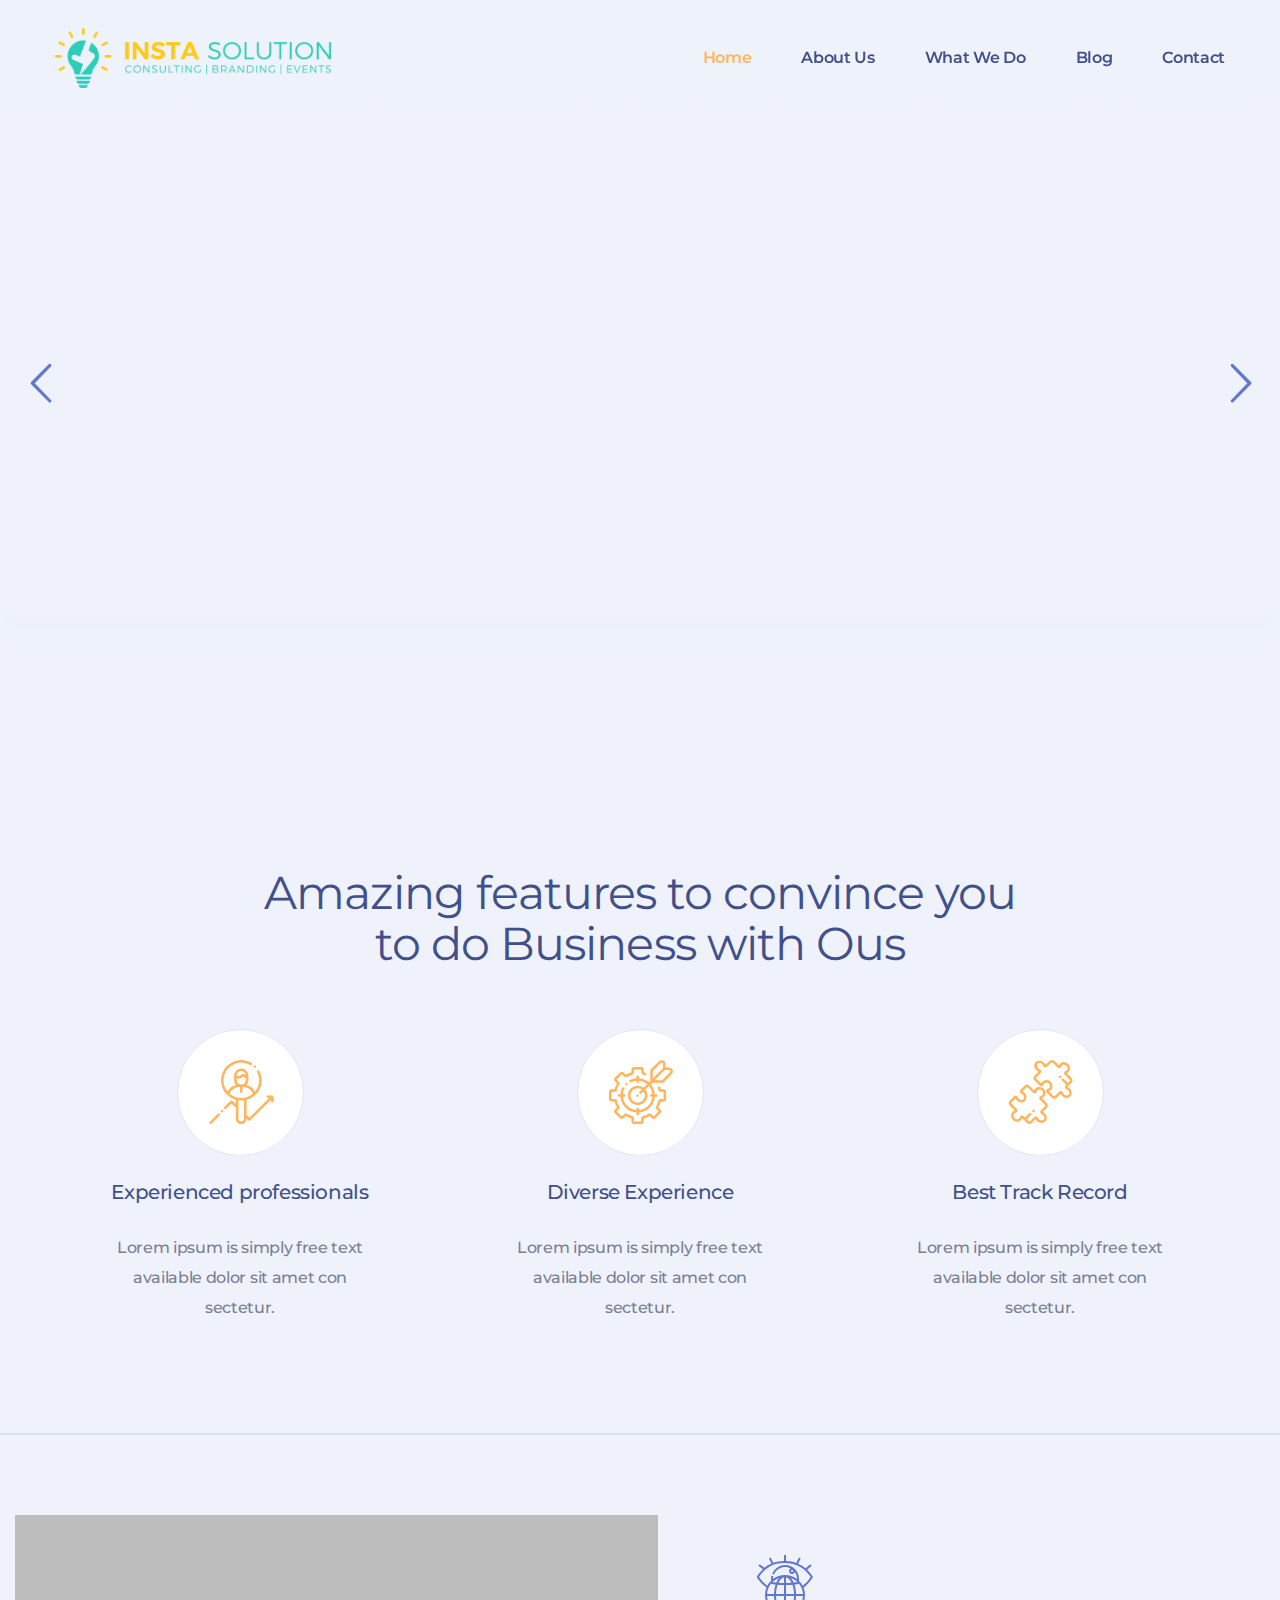
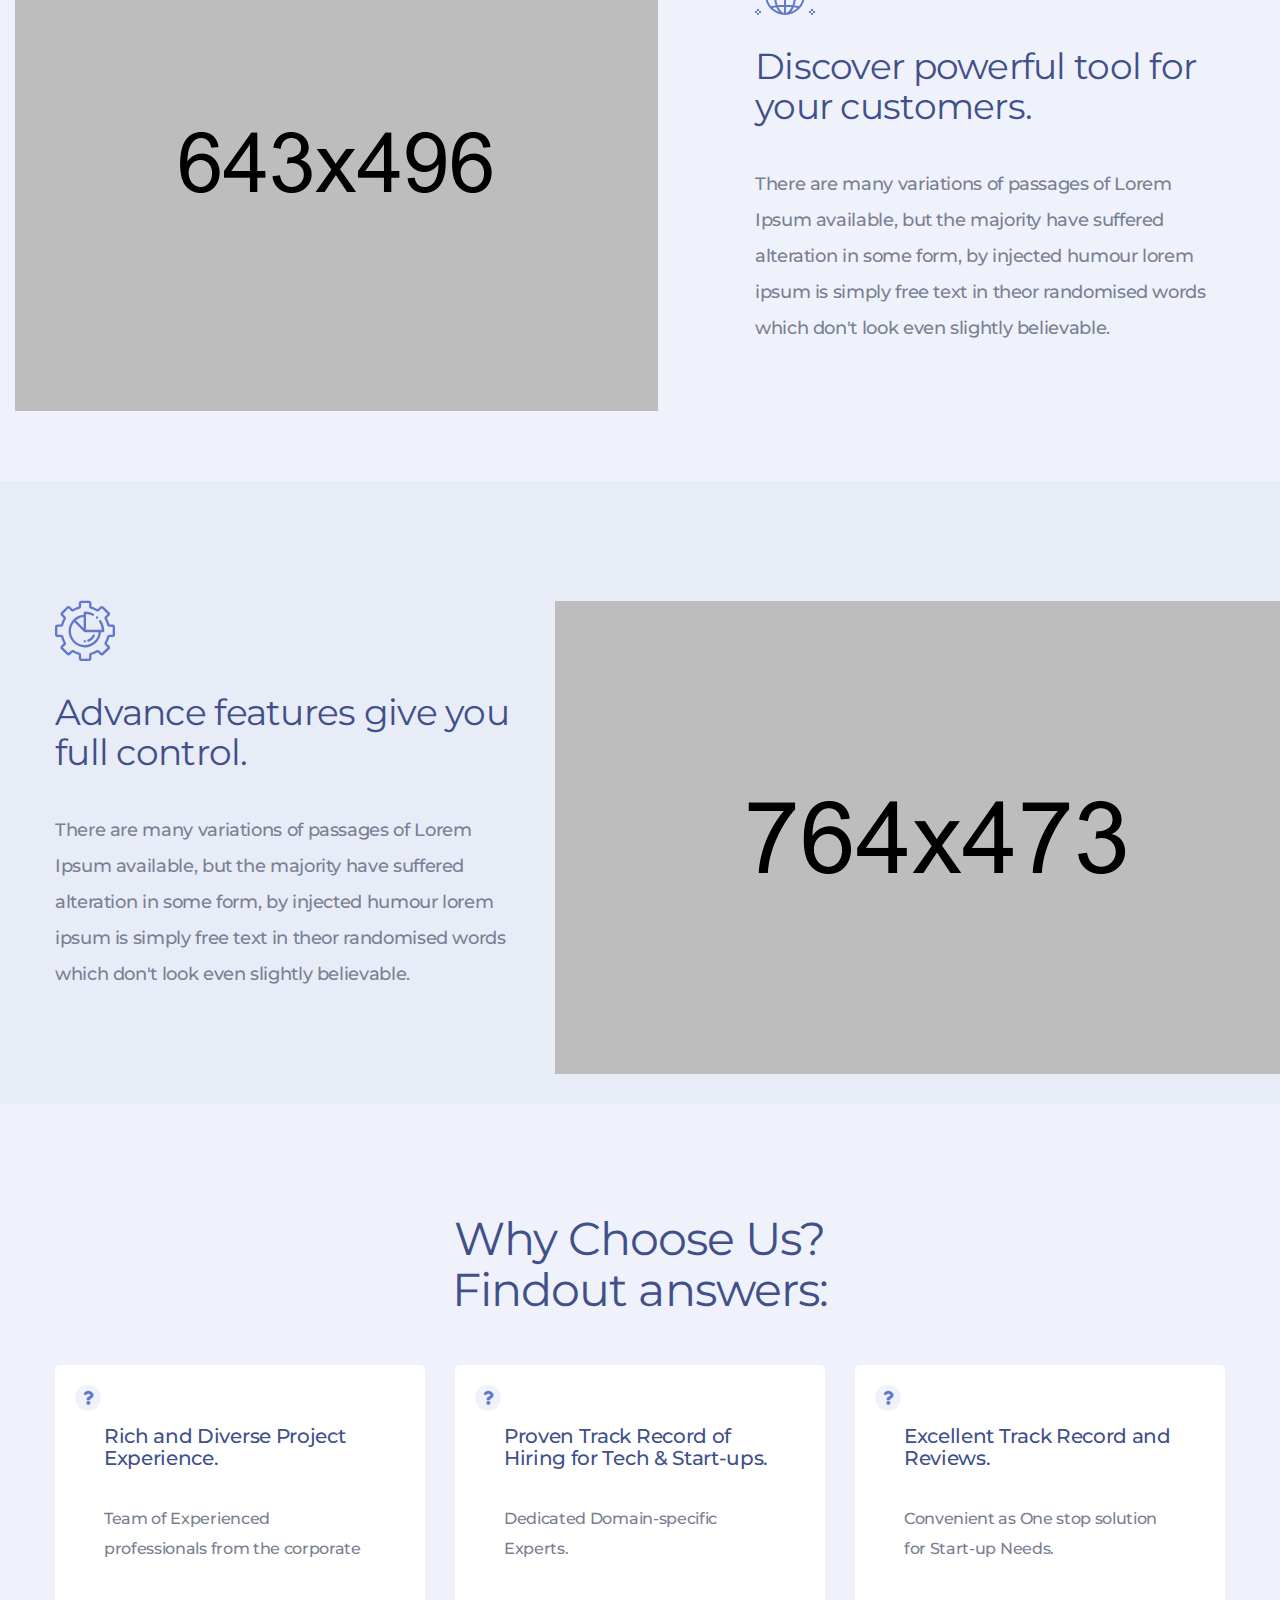
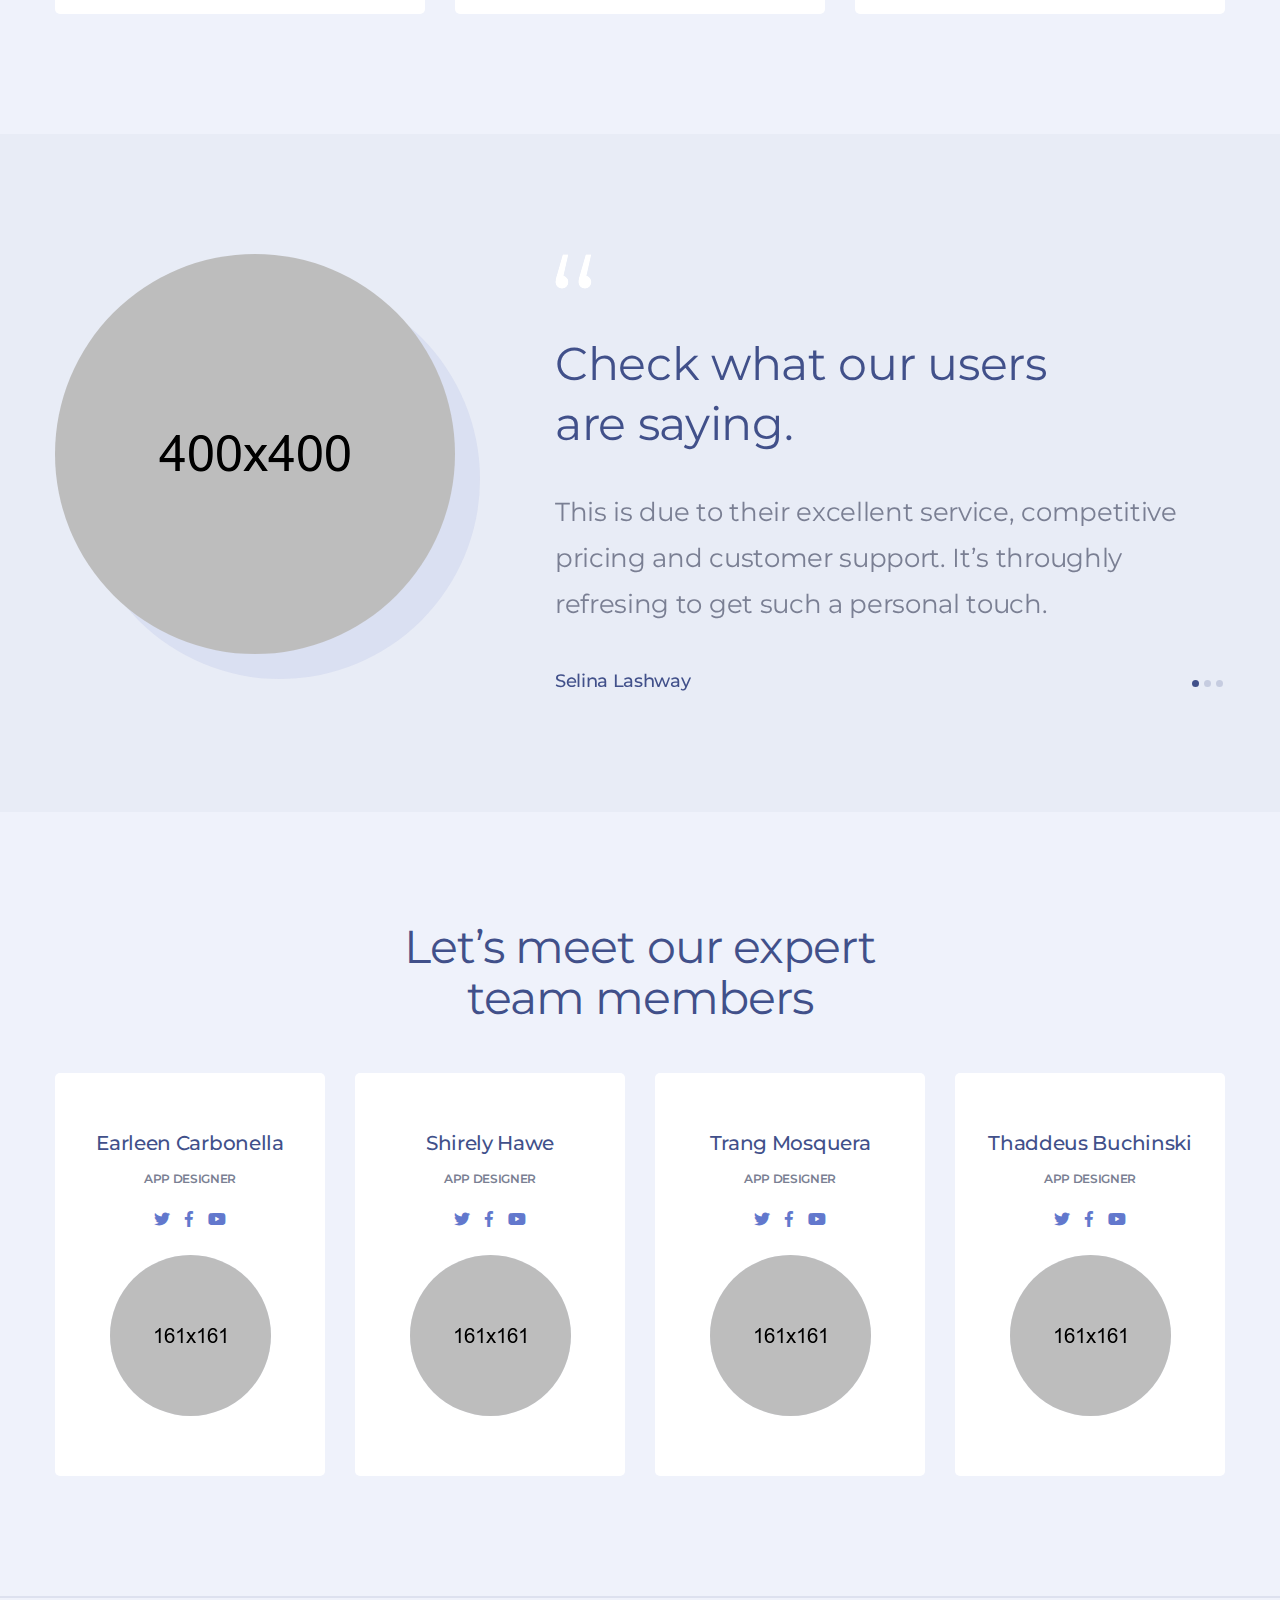
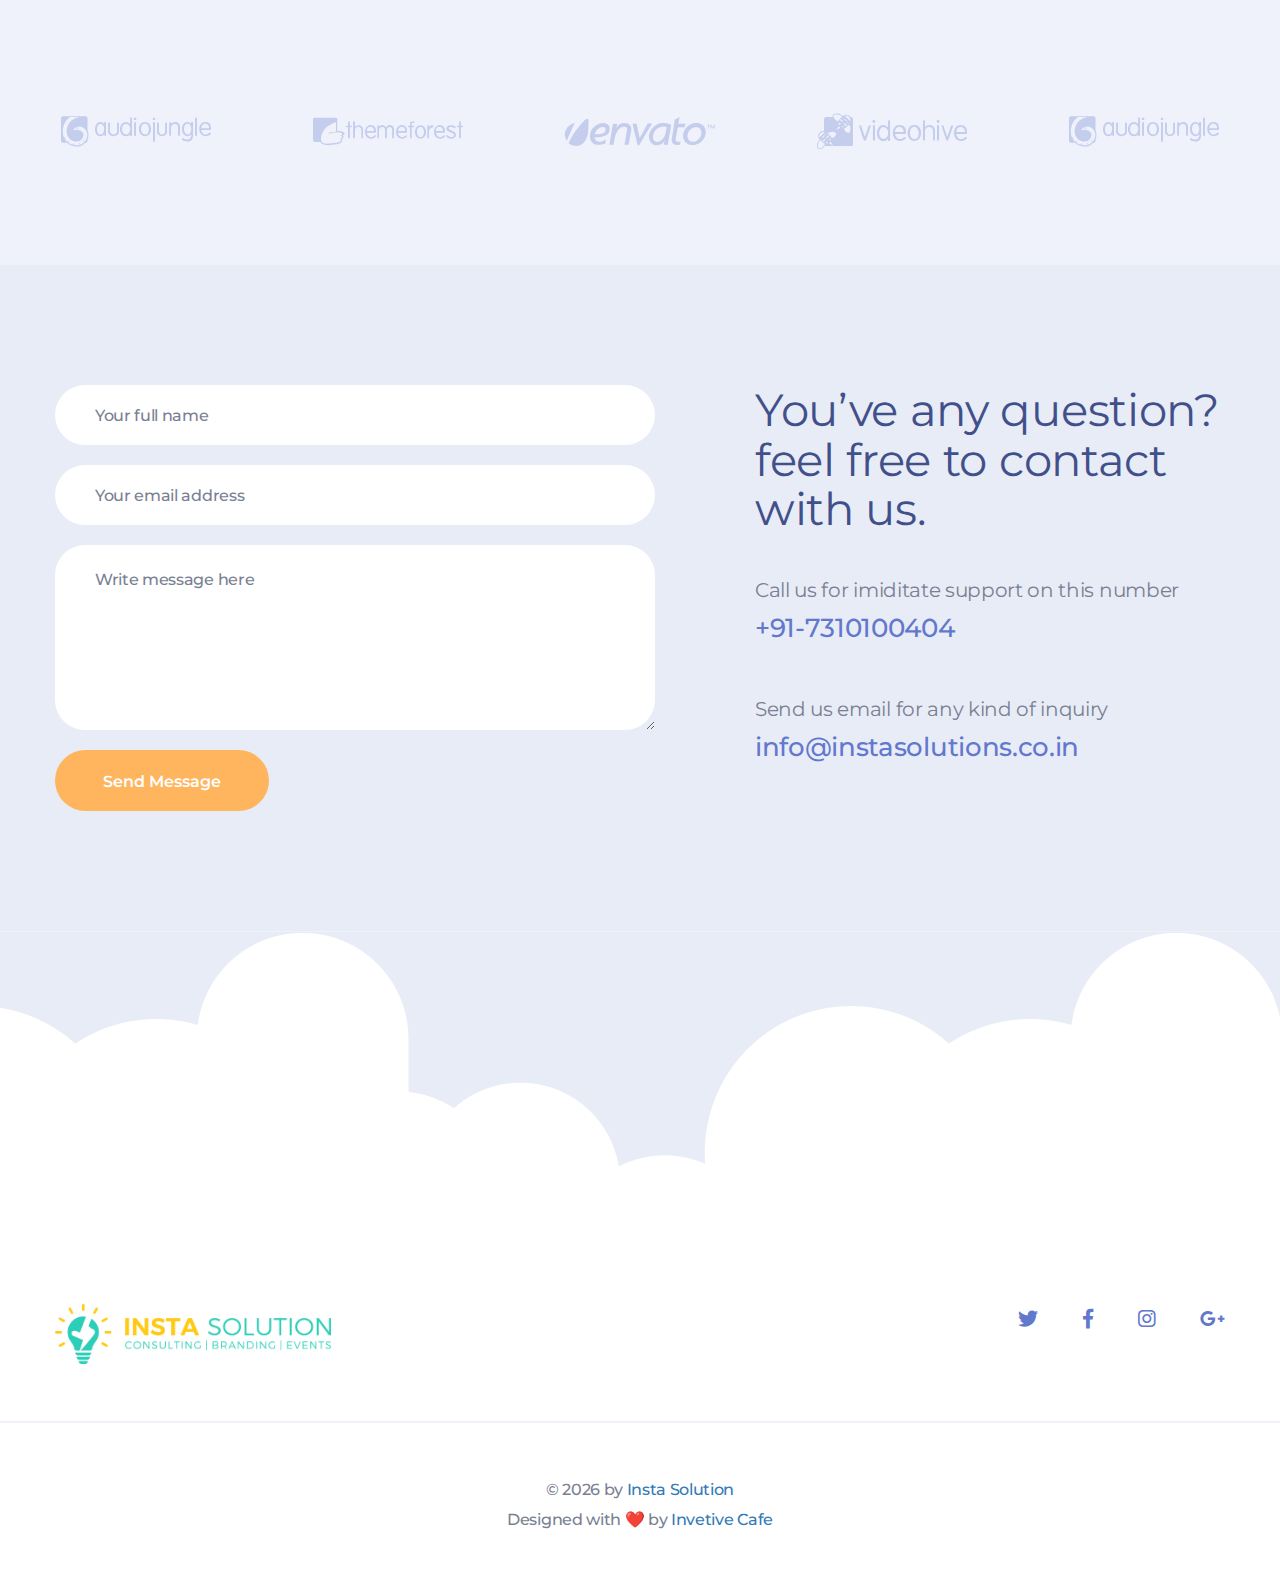
==== index.html @ 4f484259 "first commit" ====
<!DOCTYPE html>
<html lang="en">
<head>
    <meta charset="UTF-8" />
    <title>Home - Insta Solution</title>
    <!-- mobile responsive meta -->
    <meta name="viewport" content="width=device-width, initial-scale=1">

    <link rel="apple-touch-icon" sizes="57x57" href="img/favicon/apple-icon-57x57.png">
    <link rel="apple-touch-icon" sizes="60x60" href="img/favicon/apple-icon-60x60.png">
    <link rel="apple-touch-icon" sizes="72x72" href="img/favicon/apple-icon-72x72.png">
    <link rel="apple-touch-icon" sizes="76x76" href="img/favicon/apple-icon-76x76.png">
    <link rel="apple-touch-icon" sizes="114x114" href="img/favicon/apple-icon-114x114.png">
    <link rel="apple-touch-icon" sizes="120x120" href="img/favicon/apple-icon-120x120.png">
    <link rel="apple-touch-icon" sizes="144x144" href="img/favicon/apple-icon-144x144.png">
    <link rel="apple-touch-icon" sizes="152x152" href="img/favicon/apple-icon-152x152.png">
    <link rel="apple-touch-icon" sizes="180x180" href="img/favicon/apple-icon-180x180.png">
    <link rel="icon" type="image/png" sizes="192x192"  href="img/favicon/android-icon-192x192.png">
    <link rel="icon" type="image/png" sizes="32x32" href="img/favicon/favicon-32x32.png">
    <link rel="icon" type="image/png" sizes="96x96" href="img/favicon/favicon-96x96.png">
    <link rel="icon" type="image/png" sizes="16x16" href="img/favicon/favicon-16x16.png">
    <link rel="manifest" href="img/favicon/manifest.json">
    <meta name="msapplication-TileColor" content="#ffffff">
    <meta name="msapplication-TileImage" content="/ms-icon-144x144.png">
    <meta name="theme-color" content="#ffffff">

    <!-- revolution slider css -->
    <link href="plugins/revolution/css/settings.css" rel="stylesheet">
    <link href="plugins/revolution/css/layers.css" rel="stylesheet">
    <link href="plugins/revolution/css/navigation.css" rel="stylesheet">


    <link rel="stylesheet" href="css/style.css">
    <link rel="stylesheet" href="css/custom.css">
    <link rel="stylesheet" href="css/responsive.css">
</head>
<body>

<div class="preloader"><div class="spinner"></div></div> <!-- /.preloader -->



<header class="header header-home-one">
    <nav class="navbar navbar-default header-navigation stricky">
        <div class="thm-container clearfix">
            <!-- Brand and toggle get grouped for better mobile display -->
            <div class="navbar-header">
                <button type="button" class="navbar-toggle collapsed" data-toggle="collapse" data-target=".main-navigation" aria-expanded="false"> 
                    <i class="fas fa-bars"></i>
                </button>
                <a class="navbar-brand" href="index.html">
                    <img class="logo" src="img/insta_sol.png" alt="Awesome Image"/>
                </a>
            </div>

            <!-- Collect the nav links, forms, and other content for toggling -->
            <div class="collapse navbar-collapse main-navigation mainmenu " id="main-nav-bar">
                
                <ul class="nav navbar-nav navigation-box">
                    <li class="current"> 
                        <a href="index.html">Home</a> 
                     
                    </li>
                    <li> <a href="about.html">About Us</a> </li>
                    <li> 
                        <a href="#">What We Do</a> 
                        <!-- <ul class="sub-menu">
                            <li> <a href="404.html">404</a> </li>
                            <li> <a href="pricing.html">Pricing</a> </li>
                            <li><a href="faq.html">FAQ Page</a></li>
                            <li><a href="team.html">Team</a></li>
                            <li><a href="testimonials.html">Testimonials</a></li>   
                        </ul>/.sub-menu -->
                    </li>
                    <li> 
                        <a href="blog.html">Blog</a> 
                        <ul class="sub-menu right-align">
                            <li><a href="blog.html">Blog Classic</a></li>
                            <li><a href="blog-details.html">Blog Details</a></li>
                        </ul><!-- /.sub-menu -->
                    </li>
                    <li> <a href="contact.html">Contact</a> </li>
                </ul>                
            </div><!-- /.navbar-collapse -->
        </div><!-- /.container -->
    </nav>   
</header><!-- /.header -->



<!--Main Slider-->
<section class="main-slider">
    <div class="rev_slider_wrapper fullwidthbanner-container"  id="rev_slider_one_wrapper" data-source="gallery">
        <div class="rev_slider fullwidthabanner" id="rev_slider_one" data-version="5.4.1">
            <ul>
                <li data-description="Slide Description" data-easein="default" data-easeout="default" data-fsmasterspeed="1500" data-fsslotamount="7" data-fstransition="fade" data-hideafterloop="0" data-hideslideonmobile="off" data-index="rs-1687" data-masterspeed="default" data-param1="" data-param10="" data-param2="" data-param3="" data-param4="" data-param5="" data-param6="" data-param7="" data-param8="" data-param9="" data-rotate="0" data-saveperformance="off" data-slotamount="default" data-transition="fade">
                
                    <img alt="" class="rev-slidebg" data-bgfit="cover" data-bgparallax="10" data-bgposition="bottom center" data-bgrepeat="no-repeat" data-no-retina="" src="img/slider/slider-one/slider-1-bg.jpg"> 
                    
                    <div class="tp-caption  " 
                     id="slide-45-layer-1" 
                     data-x="['left','left','left','left']" data-hoffset="['80','20','0','0']" 
                     data-y="['bottom','bottom','bottom','bottom']" data-voffset="['230','160','100','80']" 
                                data-width="none"
                    data-height="none"
                    data-whitespace="nowrap"
         
                    data-type="image" 
                    data-basealign="slide" 
                    data-responsive_offset="on" 
                    data-responsive="on"
                    data-frames='[{"delay":980,"speed":1000,"frame":"0","from":"x:-50px;opacity:0;","to":"o:1;","ease":"Power2.easeInOut"},{"delay":"wait","speed":300,"frame":"999","to":"opacity:0;","ease":"Power3.easeInOut"}]'
                    data-textAlign="['inherit','inherit','inherit','inherit']"
                    data-paddingtop="[0,0,0,0]"
                    data-paddingright="[0,0,0,0]"
                    data-paddingbottom="[0,0,0,0]"
                    data-paddingleft="[0,0,0,0]"

                    style="z-index: 33;"><img src="img/slider/slider-one/tree.png" alt="a" data-ww="['457px','350px','300px','100px']" data-hh="['286px','186px','150px','70px']" data-no-retina> </div>

                    <div class="tp-caption  " 
                     id="slide-45-layer-2" 
                     data-x="['left','left','left','left']" data-hoffset="['285','110','70','0']" 
                     data-y="['top','top','top','top']" data-voffset="['200','150','100','0']" 
                                data-width="none"
                    data-height="none"
                    data-whitespace="nowrap"
         
                    data-type="image" 
                    data-basealign="slide" 
                    data-responsive_offset="on" 
                    data-responsive="on"
                    data-frames='[{"delay":1030,"speed":1000,"frame":"0","from":"x:-50px;opacity:0;","to":"o:1;","ease":"Power2.easeInOut"},{"delay":"wait","speed":300,"frame":"999","to":"opacity:0;","ease":"Power3.easeInOut"}]'
                    data-textAlign="['inherit','inherit','inherit','inherit']"
                    data-paddingtop="[0,0,0,0]"
                    data-paddingright="[0,0,0,0]"
                    data-paddingbottom="[0,0,0,0]"
                    data-paddingleft="[0,0,0,0]"

                    style="z-index: 33;"><img src="img/slider/slider-one/cloud-1.png" alt="a" data-ww="['191px','191px','191px','90px']" data-hh="['51px','51px','51px','30px']" data-no-retina> </div>

                    <div class="tp-caption  " 
                     id="slide-45-layer-3" 
                     data-x="['right','right','right','right']" data-hoffset="['225','10','40','0']" 
                     data-y="['top','top','top','top']" data-voffset="['120','120','50','0']" 
                                data-width="none"
                    data-height="none"
                    data-whitespace="nowrap"
         
                    data-type="image" 
                    data-basealign="slide" 
                    data-responsive_offset="on" 
                    data-responsive="on"
                    data-frames='[{"delay":1080,"speed":1000,"frame":"0","from":"x:-50px;opacity:0;","to":"o:1;","ease":"Power2.easeInOut"},{"delay":"wait","speed":300,"frame":"999","to":"opacity:0;","ease":"Power3.easeInOut"}]'
                    data-textAlign="['inherit','inherit','inherit','inherit']"
                    data-paddingtop="[0,0,0,0]"
                    data-paddingright="[0,0,0,0]"
                    data-paddingbottom="[0,0,0,0]"
                    data-paddingleft="[0,0,0,0]"

                    style="z-index: 33;"><img src="img/slider/slider-one/cloud-2.png" alt="a" data-ww="['308px','308px','200px','80px']" data-hh="['80px','80px','60px','30px']" data-no-retina> </div>
                    
                    <div class="tp-caption  " 
                    id="slide-44-layer-4" 
                    data-x="['center','center','center','center']" data-hoffset="['0','0','0','0']" 
                    data-y="['bottom','bottom','bottom','bottom']" data-voffset="['-20','-30','0','0']" 
                                data-width="none"
                    data-height="none"
                    data-whitespace="nowrap"
         
                    data-type="image" 
                    data-basealign="slide" 
                    data-responsive_offset="on" 
                    data-responsive="on"
                    data-frames='[{"delay":1130,"speed":1000,"frame":"0","from":"x:-50px;opacity:0;","to":"o:1;","ease":"Power2.easeInOut"},{"delay":"wait","speed":300,"frame":"999","to":"opacity:0;","ease":"Power3.easeInOut"}]'
                    data-textAlign="['inherit','inherit','inherit','inherit']"
                    data-paddingtop="[0,0,0,0]"
                    data-paddingright="[0,0,0,0]"
                    data-paddingbottom="[0,0,0,0]"
                    data-paddingleft="[0,0,0,0]"

                    style="z-index: 33;"><img src="img/slider/slider-one/computer.png" alt="a" data-ww="['1180px','1000px','680px','400px']" data-hh="['727px','640px','480px','300px']" data-no-retina> </div>

                    <div class="tp-caption  " 
                     id="slide-45-layer-39" 
                     data-x="['left','left','left','left']" data-hoffset="['500','320','120','50']" 
                     data-y="['bottom','bottom','bottom','bottom']" data-voffset="[20','10','0','30']" 
                                data-width="none"
                    data-height="none"
                    data-whitespace="nowrap"
         
                    data-type="image" 
                    data-basealign="slide" 
                    data-responsive_offset="off" 
                    data-responsive="off"
                    data-frames='[{"delay":1180,"speed":1000,"frame":"0","from":"x:-50px;opacity:0;","to":"o:1;","ease":"Power2.easeInOut"},{"delay":"wait","speed":300,"frame":"999","to":"opacity:0;","ease":"Power3.easeInOut"}]'
                    data-textAlign="['inherit','inherit','inherit','inherit']"
                    data-paddingtop="[0,0,0,0]"
                    data-paddingright="[0,0,0,0]"
                    data-paddingbottom="[0,0,0,0]"
                    data-paddingleft="[0,0,0,0]"

                    style="z-index: 33;"><img src="img/slider/slider-one/man-1-1.png" alt="a" data-ww="['279px','240px','200px','150px']" data-hh="['531px','469px','380px','200px']" data-no-retina> </div>

                    

                    <div class="tp-caption  " 
                     id="slide-45-layer-4" 
                     data-x="['center','center','center','center']" data-hoffset="['350','245','150','90']" 
                     data-y="['center','center','center','center']" data-voffset="['-120','-100','-70','-50']" 
                                data-width="none"
                    data-height="none"
                    data-whitespace="nowrap"
         
                    data-type="image" 
                    data-basealign="slide" 
                    data-responsive_offset="off" 
                    data-responsive="off"
                    data-frames='[{"delay":1230,"speed":1000,"frame":"0","from":"x:-50px;opacity:0;","to":"o:1;","ease":"Power2.easeInOut"},{"delay":"wait","speed":300,"frame":"999","to":"opacity:0;","ease":"Power3.easeInOut"}]'
                    data-textAlign="['inherit','inherit','inherit','inherit']"
                    data-paddingtop="[0,0,0,0]"
                    data-paddingright="[0,0,0,0]"
                    data-paddingbottom="[0,0,0,0]"
                    data-paddingleft="[0,0,0,0]"

                    style="z-index: 33;"><img src="img/slider/slider-one/card.png" alt="a" data-ww="['242px','220px','170px','100px']" data-hh="['94px','80px','70px','40px']" data-no-retina> </div>

                    <div class="tp-caption  " 
                     id="slide-45-layer-5" 
                     data-x="['right','right','right','right']" data-hoffset="['500','330','165','100']" 
                     data-y="['bottom','bottom','bottom','bottom']" data-voffset="['20','20','25','20']" 
                                data-width="none"
                    data-height="none"
                    data-whitespace="nowrap"
         
                    data-type="image" 
                    data-basealign="slide" 
                    data-responsive_offset="off" 
                    data-responsive="off"
                    data-frames='[{"delay":1380,"speed":1000,"frame":"0","from":"x:-50px;opacity:0;","to":"o:1;","ease":"Power2.easeInOut"},{"delay":"wait","speed":300,"frame":"999","to":"opacity:0;","ease":"Power3.easeInOut"}]'
                    data-textAlign="['inherit','inherit','inherit','inherit']"
                    data-paddingtop="[0,0,0,0]"
                    data-paddingright="[0,0,0,0]"
                    data-paddingbottom="[0,0,0,0]"
                    data-paddingleft="[0,0,0,0]"

                    style="z-index: 33;"><img src="img/slider/slider-one/man-1-2.png" alt="a" data-ww="['234px','200px','170px','100px']" data-hh="['519px','440px','320px','220px']" data-no-retina> </div>

                    <div class="tp-caption  " 
                     id="slide-45-layer-6" 
                     data-x="['right','right','right','right']" data-hoffset="['115','30','0','0']" 
                     data-y="['center','center','center','center']" data-voffset="['35','55','0','0']" 
                                data-width="none"
                    data-height="none"
                    data-whitespace="nowrap"
         
                    data-type="image" 
                    data-basealign="slide" 
                    data-responsive_offset="off" 
                    data-responsive="off"
                    data-frames='[{"delay":1430,"speed":1000,"frame":"0","from":"x:-50px;opacity:0;","to":"o:1;","ease":"Power2.easeInOut"},{"delay":"wait","speed":300,"frame":"999","to":"opacity:0;","ease":"Power3.easeInOut"}]'
                    data-textAlign="['inherit','inherit','inherit','inherit']"
                    data-paddingtop="[0,0,0,0]"
                    data-paddingright="[0,0,0,0]"
                    data-paddingbottom="[0,0,0,0]"
                    data-paddingleft="[0,0,0,0]"

                    style="z-index: 33;"><img src="img/slider/slider-one/stairs.png" alt="a" data-ww="['282px','270px','170px','100px']" data-hh="['368px','320px','200px','120px']" data-no-retina> </div>

                    <div class="tp-caption  " 
                     id="slide-45-layer-7" 
                     data-x="['center','center','center','center']" data-hoffset="['500','400','0','0']" 
                     data-y="['bottom','bottom','bottom','bottom']" data-voffset="['165','70','0','0']" 
                     data-width="none"
                    data-height="none"
                    data-whitespace="nowrap"
         
                    data-type="image" 
                    data-basealign="slide" 
                    data-responsive_offset="off" 
                    data-responsive="off"
                    data-frames='[{"delay":1480,"speed":1000,"frame":"0","from":"x:-50px;opacity:0;","to":"o:1;","ease":"Power2.easeInOut"},{"delay":"wait","speed":300,"frame":"999","to":"opacity:0;","ease":"Power3.easeInOut"}]'
                    data-textAlign="['inherit','inherit','inherit','inherit']"
                    data-paddingtop="[0,0,0,0]"
                    data-paddingright="[0,0,0,0]"
                    data-paddingbottom="[0,0,0,0]"
                    data-paddingleft="[0,0,0,0]"

                    style="z-index: 33;"><img src="img/slider/slider-one/icon-1.png" alt="a" data-ww="['250px','230px','230px','100px']" data-hh="['156px','140px','140px','60px']" data-no-retina> </div>

                    <div class="tp-caption"
                    data-paddingbottom="[0,0,0,0]"
                    data-paddingleft="[0,0,0,0]"
                    data-paddingright="[0,0,0,0]"
                    data-paddingtop="[0,0,0,0]"
                    data-responsive_offset="on"
                    data-type="text"
                    data-height="none"
                    data-width="['750','750','700','420']"
                    data-whitespace="normal"
                    data-hoffset="['0','0','0','0']"
                    data-voffset="['-140','-150','-120','-120']"
                    data-x="['center','center','center','center']"
                    data-y="['middle','middle','middle','middle']"
                    data-textalign="['top','top','top','top']"
                    data-frames='[{"from":"y:[100%];z:0;rX:0deg;rY:0;rZ:0;sX:1;sY:1;skX:0;skY:0;","mask":"x:0px;y:0px;s:inherit;e:inherit;","speed":1500,"to":"o:1;","delay":1000,"ease":"Power3.easeInOut"},{"delay":"wait","speed":1000,"to":"auto:auto;","mask":"x:0;y:0;s:inherit;e:inherit;","ease":"Power3.easeInOut"}]'
                    style="z-index: 35; white-space: nowrap;text-align: center;">
                        <h2>Binmp is Just What Your Business Needs.</h2>
                    </div>                    
                    
                    <div class="tp-caption tp-resizeme" 
                    data-paddingbottom="[0,0,0,0]"
                    data-paddingleft="[0,0,0,0]"
                    data-paddingright="[0,0,0,0]"
                    data-paddingtop="[0,0,0,0]"
                    data-responsive_offset="on"
                    data-type="text"
                    data-height="none"
                    data-width="['550','600','650','420']"
                    data-whitespace="normal"
                    data-hoffset="['0','0','0','0']"
                    data-voffset="['0','-20','20','20']"
                    data-x="['center','center','center','center']"
                    data-y="['middle','middle','middle','middle']"
                    data-textalign="['top','top','top','top']"
                    data-frames='[{"from":"y:[100%];z:0;rX:0deg;rY:0;rZ:0;sX:1;sY:1;skX:0;skY:0;","mask":"x:0px;y:0px;s:inherit;e:inherit;","speed":1500,"to":"o:1;","delay":1000,"ease":"Power3.easeInOut"},{"delay":"wait","speed":1000,"to":"auto:auto;","mask":"x:0;y:0;s:inherit;e:inherit;","ease":"Power3.easeInOut"}]'
                    style="z-index: 35; white-space: nowrap; text-align: center;">
                        <a href="#" class="banner-btn">Learn More</a>
                    </div>
                
                </li>

                <!-- second slider -->
                <li data-description="Slide Description" data-easein="default" data-easeout="default" data-fsmasterspeed="1500" data-fsslotamount="7" data-fstransition="fade" data-hideafterloop="0" data-hideslideonmobile="off" data-index="rs-1686" data-masterspeed="default" data-param1="" data-param10="" data-param2="" data-param3="" data-param4="" data-param5="" data-param6="" data-param7="" data-param8="" data-param9="" data-rotate="0" data-saveperformance="off" data-slotamount="default" data-transition="fade">
                    
                    <img alt="" class="rev-slidebg" data-bgfit="cover" data-bgparallax="10" data-bgposition="bottom center" data-bgrepeat="no-repeat" data-no-retina="" src="img/slider/slider-two/slider-2-bg.jpg">

                    <div class="tp-caption  " 
                    id="slide-45-layer-8" 
                    data-x="['right','right','right','right']" data-hoffset="['310','180','90','0']" 
                    data-y="['bottom','bottom','bottom','bottom']" data-voffset="['23','0','20','0']" 
                    data-width="none"
                    data-height="none"
                    data-whitespace="nowrap"     
                    data-type="image" 
                    data-basealign="slide" 
                    data-responsive_offset="off" 
                    data-responsive="off"
                    data-frames='[{"delay":900,"speed":1000,"frame":"0","from":"x:-50px;opacity:0;","to":"o:1;","ease":"Power2.easeInOut"},{"delay":"wait","speed":300,"frame":"999","to":"opacity:0;","ease":"Power3.easeInOut"}]'
                    data-textAlign="['inherit','inherit','inherit','inherit']"
                    data-paddingtop="[0,0,0,0]"
                    data-paddingright="[0,0,0,0]"
                    data-paddingbottom="[0,0,0,0]"
                    data-paddingleft="[0,0,0,0]"

                    style="z-index: 33;"><img src="img/slider/slider-two/phone-moc.png" alt="a" data-ww="['531px','450px','380px','300px']" data-hh="['834px','780px','600px','480px']" width="531" height="834" data-no-retina> </div>


                    <div class="tp-caption  " 
                    id="slide-45-layer-9" 
                    data-x="['right','right','right','right']" data-hoffset="['215','115','30','30']" 
                    data-y="['bottom','bottom','bottom','bottom']" data-voffset="['0','0','0','0']" 
                    data-width="none"
                    data-height="none"
                    data-whitespace="nowrap"     
                    data-type="image" 
                    data-basealign="slide" 
                    data-responsive_offset="off" 
                    data-responsive="off"
                    data-frames='[{"delay":1000,"speed":1000,"frame":"0","from":"x:-50px;opacity:0;","to":"o:1;","ease":"Power2.easeInOut"},{"delay":"wait","speed":300,"frame":"999","to":"opacity:0;","ease":"Power3.easeInOut"}]'
                    data-textAlign="['inherit','inherit','inherit','inherit']"
                    data-paddingtop="[0,0,0,0]"
                    data-paddingright="[0,0,0,0]"
                    data-paddingbottom="[0,0,0,0]"
                    data-paddingleft="[0,0,0,0]"

                    style="z-index: 33;"><img src="img/slider/slider-two/woman-1.png" alt="a" data-ww="['341px','300px','250px','150px']" data-hh="['714px','645px','500px','365px']" width="1180" height="727" data-no-retina> </div>

                    <div class="tp-caption  " 
                    id="slide-45-layer-10" 
                    data-x="['center','center','center','center']" data-hoffset="['300','200','100','50']" 
                    data-y="['bottom','bottom','bottom','bottom']" data-voffset="['100','50','50','50']" 
                                data-width="none"
                    data-height="none"
                    data-whitespace="nowrap"
         
                    data-type="image" 
                    data-basealign="slide" 
                    data-responsive_offset="off" 
                    data-responsive="off"
                    data-frames='[{"delay":1100,"speed":1000,"frame":"0","from":"x:-50px;opacity:0;","to":"o:1;","ease":"Power2.easeInOut"},{"delay":"wait","speed":300,"frame":"999","to":"opacity:0;","ease":"Power3.easeInOut"}]'
                    data-textAlign="['inherit','inherit','inherit','inherit']"
                    data-paddingtop="[0,0,0,0]"
                    data-paddingright="[0,0,0,0]"
                    data-paddingbottom="[0,0,0,0]"
                    data-paddingleft="[0,0,0,0]"

                    style="z-index: 33;"><img src="img/slider/slider-two/icon-1.png" alt="a" data-ww="['332px','300px','200px','150px']" data-hh="['178px','150px','100px','85px']" width="332" height="178" data-no-retina> </div>

                    <div class="tp-caption  " 
                    id="slide-45-layer-11" 
                    data-x="['center','center','center','center']" data-hoffset="['165','105','25','-10']" 
                    data-y="['bottom','bottom','bottom','bottom']" data-voffset="['0','0','0','0']" 
                    data-width="none"
                    data-height="none"
                    data-whitespace="nowrap"
         
                    data-type="image" 
                    data-basealign="slide" 
                    data-responsive_offset="off" 
                    data-responsive="off"
                    data-frames='[{"delay":1200,"speed":1000,"frame":"0","from":"x:-50px;opacity:0;","to":"o:1;","ease":"Power2.easeInOut"},{"delay":"wait","speed":300,"frame":"999","to":"opacity:0;","ease":"Power3.easeInOut"}]'
                    data-textAlign="['inherit','inherit','inherit','inherit']"
                    data-paddingtop="[0,0,0,0]"
                    data-paddingright="[0,0,0,0]"
                    data-paddingbottom="[0,0,0,0]"
                    data-paddingleft="[0,0,0,0]"

                    style="z-index: 33;"><img src="img/slider/slider-two/man-1.png" alt="a" data-ww="['299px','250px','220px','150px']" data-hh="['561px','530px','450px','300px']" width="1180" height="727" data-no-retina> </div>

                    <div class="tp-caption"
                    data-paddingbottom="[0,0,0,0]"
                    data-paddingleft="[0,0,0,0]"
                    data-paddingright="[0,0,0,0]"
                    data-paddingtop="[0,0,0,0]"
                    data-responsive_offset="on"
                    data-type="text"
                    data-height="none"
                    data-width="['650','750','700','420']"
                    data-whitespace="normal"
                    data-hoffset="['0','0','0','0']"
                    data-voffset="['-50','-80','-100','-120']"
                    data-x="['left','left','left','left']"
                    data-y="['middle','middle','middle','middle']"
                    data-textalign="['top','top','top','top']"
                    data-frames='[{"from":"y:[100%];z:0;rX:0deg;rY:0;rZ:0;sX:1;sY:1;skX:0;skY:0;","mask":"x:0px;y:0px;s:inherit;e:inherit;","speed":1500,"to":"o:1;","delay":1000,"ease":"Power3.easeInOut"},{"delay":"wait","speed":1000,"to":"auto:auto;","mask":"x:0;y:0;s:inherit;e:inherit;","ease":"Power3.easeInOut"}]'
                    style="z-index: 35; white-space: nowrap;">
                        <h2>Discover the <br /> incredible app <br /> features.</h2>
                    </div>                    
                        
                    <div class="tp-caption tp-resizeme" 
                    data-paddingbottom="[0,0,0,0]"
                    data-paddingleft="[0,0,0,0]"
                    data-paddingright="[0,0,0,0]"
                    data-paddingtop="[0,0,0,0]"
                    data-responsive_offset="on"
                    data-type="text"
                    data-height="none"
                    data-width="['550','600','650','420']"
                    data-whitespace="normal"
                    data-hoffset="['0','0','0','0']"
                    data-voffset="['140','90','55','15']"
                    data-x="['left','left','left','left']"
                    data-y="['middle','middle','middle','middle']"
                    data-textalign="['top','top','top','top']"
                    data-frames='[{"from":"y:[100%];z:0;rX:0deg;rY:0;rZ:0;sX:1;sY:1;skX:0;skY:0;","mask":"x:0px;y:0px;s:inherit;e:inherit;","speed":1500,"to":"o:1;","delay":1000,"ease":"Power3.easeInOut"},{"delay":"wait","speed":1000,"to":"auto:auto;","mask":"x:0;y:0;s:inherit;e:inherit;","ease":"Power3.easeInOut"}]'
                    style="z-index: 35; white-space: nowrap;">
                        <a href="#" class="banner-btn">Learn More</a>
                    </div>
                
                </li>

                <!-- thrid slider                 -->
                <li data-description="Slide Description" data-easein="default" data-easeout="default" data-fsmasterspeed="1500" data-fsslotamount="7" data-fstransition="fade" data-hideafterloop="0" data-hideslideonmobile="off" data-index="rs-1685" data-masterspeed="default" data-param1="" data-param10="" data-param2="" data-param3="" data-param4="" data-param5="" data-param6="" data-param7="" data-param8="" data-param9="" data-rotate="0" data-saveperformance="off" data-slotamount="default" data-transition="fade">
                    
                    <img alt="" class="rev-slidebg" data-bgfit="cover" data-bgparallax="10" data-bgposition="bottom center" data-bgrepeat="no-repeat" data-no-retina="" src="img/slider/slider-three/slider-3-bg.jpg"> 


                    <div class="tp-caption  hidden-xs" 
                    id="slide-46-layer-1" 
                    data-x="['right','right','right','right']" data-hoffset="['375','375','150','375']" 
                    data-y="['top','top','top','top']" data-voffset="['84','84','115','84']" 
                    data-width="none"
                    data-height="none"
                    data-whitespace="nowrap"
         
                    data-type="image" 
                    data-basealign="slide" 
                    data-responsive_offset="off" 
                    data-responsive="off"
                    data-frames='[{"delay":1000,"speed":1000,"frame":"0","from":"x:-50px;opacity:0;","to":"o:1;","ease":"Power2.easeInOut"},{"delay":"wait","speed":300,"frame":"999","to":"opacity:0;","ease":"Power3.easeInOut"}]'
                    data-textAlign="['inherit','inherit','inherit','inherit']"
                    data-paddingtop="[0,0,0,0]"
                    data-paddingright="[0,0,0,0]"
                    data-paddingbottom="[0,0,0,0]"
                    data-paddingleft="[0,0,0,0]"

                    style="z-index: 33;"><img src="img/slider/slider-three/top-man-face.png"  data-ww="['139px','139px','90px','139px']" data-hh="['162px','160px','100px','160px']" width="1180" height="727" alt="awesome image"> </div>

                    <div class="tp-caption  hidden-xs" 
                    id="slide-46-layer-2" 
                    data-x="['right','right','right','right']" data-hoffset="['365','365','141','365']" 
                    data-y="['top','top','top','top']" data-voffset="['179','179','174','179']" 
                    data-width="none"
                    data-height="none"
                    data-whitespace="nowrap"
         
                    data-type="image" 
                    data-basealign="slide" 
                    data-responsive_offset="off" 
                    data-responsive="off"
                    data-frames='[{"delay":1000,"speed":1000,"frame":"0","from":"x:-50px;opacity:0;","to":"o:1;","ease":"Power2.easeInOut"},{"delay":"wait","speed":300,"frame":"999","to":"opacity:0;","ease":"Power3.easeInOut"}]'
                    data-textAlign="['inherit','inherit','inherit','inherit']"
                    data-paddingtop="[0,0,0,0]"
                    data-paddingright="[0,0,0,0]"
                    data-paddingbottom="[0,0,0,0]"
                    data-paddingleft="[0,0,0,0]"

                    style="z-index: 34;"><img src="img/slider/slider-three/top-man-hand.png" alt="a"  data-ww="['140px','140px','90px','140px']" data-hh="['171px','171px','100px','171px']" width="1180" height="727" data-no-retina> </div>

                    <div class="tp-caption  " 
                    id="slide-46-layer-3" 
                    data-x="['right','right','right','right']" data-hoffset="['0','0','0','0']" 
                    data-y="['bottom','bottom','bottom','bottom']" data-voffset="['90','60','60','60']" 
                    data-width="none"
                    data-height="none"
                    data-whitespace="nowrap"
         
                    data-type="image" 
                    data-basealign="slide" 
                    data-responsive_offset="off" 
                    data-responsive="off"
                    data-frames='[{"delay":900,"speed":1000,"frame":"0","from":"x:-50px;opacity:0;","to":"o:1;","ease":"Power2.easeInOut"},{"delay":"wait","speed":300,"frame":"999","to":"opacity:0;","ease":"Power3.easeInOut"}]'
                    data-textAlign="['inherit','inherit','inherit','inherit']"
                    data-paddingtop="[0,0,0,0]"
                    data-paddingright="[0,0,0,0]"
                    data-paddingbottom="[0,0,0,0]"
                    data-paddingleft="[0,0,0,0]"

                    style="z-index: 33;"><img src="img/slider/slider-three/moc-1.jpg" alt="a"  data-ww="['842px','750px','500px','300px']" data-hh="['600px','500px','350px','250px']" width="1180" height="727"> </div>

                    <div class="tp-caption  " 
                     id="slide-46-layer-4" 
                     data-x="['right','right','right','right']" data-hoffset="['0','0','0','0']" 
                     data-y="['bottom','bottom','bottom','bottom']" data-voffset="['0','0','0','0']" 
                                data-width="none"
                    data-height="none"
                    data-whitespace="nowrap"
         
                    data-type="image" 
                    data-basealign="slide" 
                    data-responsive_offset="off" 
                    data-responsive="off"
                    data-frames='[{"delay":1100,"speed":1000,"frame":"0","from":"x:-50px;opacity:0;","to":"o:1;","ease":"Power2.easeInOut"},{"delay":"wait","speed":300,"frame":"999","to":"opacity:0;","ease":"Power3.easeInOut"}]'
                    data-textAlign="['inherit','inherit','inherit','inherit']"
                    data-paddingtop="[0,0,0,0]"
                    data-paddingright="[0,0,0,0]"
                    data-paddingbottom="[0,0,0,0]"
                    data-paddingleft="[0,0,0,0]"

                    style="z-index: 33;"><img src="img/slider/slider-three/man-1.png" alt="a" data-ww="['344px','320px','220px','190px']" data-hh="['504px','480px','300px','280px']" width="151" height="266" data-no-retina> </div>

                    <div class="tp-caption  " 
                    id="slide-46-layer-5" 
                    data-x="['center','center','center','center']" data-hoffset="['130','30','30','30']" 
                    data-y="['bottom','bottom','bottom','bottom']" data-voffset="['0','0','0','0']" 
                    data-width="none"
                    data-height="none"
                    data-whitespace="nowrap"
         
                    data-type="image" 
                    data-basealign="slide" 
                    data-responsive_offset="off" 
                    data-responsive="off"
                    data-frames='[{"delay":1200,"speed":1000,"frame":"0","from":"x:-50px;opacity:0;","to":"o:1;","ease":"Power2.easeInOut"},{"delay":"wait","speed":300,"frame":"999","to":"opacity:0;","ease":"Power3.easeInOut"}]'
                    data-textAlign="['inherit','inherit','inherit','inherit']"
                    data-paddingtop="[0,0,0,0]"
                    data-paddingright="[0,0,0,0]"
                    data-paddingbottom="[0,0,0,0]"
                    data-paddingleft="[0,0,0,0]"

                    style="z-index: 33;"><img src="img/slider/slider-three/woman.png" alt="a" data-ww="['247px','230px','190px','150px']" data-hh="['477px','430px','380px','250px']" width="151" height="266" data-no-retina> </div>

                    <div class="tp-caption  " 
                     id="slide-46-layer-6" 
                     data-x="['center','center','center','center']" data-hoffset="['-50','-100','-100','-100']" 
                     data-y="['bottom','bottom','bottom','bottom']" data-voffset="['90','65','50','50']" 
                                data-width="none"
                    data-height="none"
                    data-whitespace="nowrap"
         
                    data-type="image" 
                    data-basealign="slide" 
                    data-responsive_offset="off" 
                    data-responsive="off"
                    data-frames='[{"delay":1300,"speed":1000,"frame":"0","from":"x:-50px;opacity:0;","to":"o:1;","ease":"Power2.easeInOut"},{"delay":"wait","speed":300,"frame":"999","to":"opacity:0;","ease":"Power3.easeInOut"}]'
                    data-textAlign="['inherit','inherit','inherit','inherit']"
                    data-paddingtop="[0,0,0,0]"
                    data-paddingright="[0,0,0,0]"
                    data-paddingbottom="[0,0,0,0]"
                    data-paddingleft="[0,0,0,0]"

                    style="z-index: 30;"><img src="img/slider/slider-three/tree.png" alt="a" data-ww="['670px','600px','500px','180px']" data-hh="['285px','240px','220px','100px']" width="151" height="266" data-no-retina> </div>


                    <div class="tp-caption"
                    data-paddingbottom="[0,0,0,0]"
                    data-paddingleft="[0,0,0,0]"
                    data-paddingright="[0,0,0,0]"
                    data-paddingtop="[0,0,0,0]"
                    data-responsive_offset="on"
                    data-type="text"
                    data-height="none"
                    data-width="['650','750','700','420']"
                    data-whitespace="normal"
                    data-hoffset="['0','0','0','0']"
                    data-voffset="['-120','-100','-115','-115']"
                    data-x="['left','left','left','left']"
                    data-y="['middle','middle','middle','middle']"
                    data-textalign="['top','top','top','top']"
                    data-frames='[{"from":"y:[100%];z:0;rX:0deg;rY:0;rZ:0;sX:1;sY:1;skX:0;skY:0;","mask":"x:0px;y:0px;s:inherit;e:inherit;","speed":1500,"to":"o:1;","delay":1000,"ease":"Power3.easeInOut"},{"delay":"wait","speed":1000,"to":"auto:auto;","mask":"x:0;y:0;s:inherit;e:inherit;","ease":"Power3.easeInOut"}]'
                    style="z-index: 35; white-space: nowrap;">
                        <h2>Great app that makes <br /> your business easier</h2>
                    </div>
                    
                    <div class="tp-caption" 
                    data-paddingbottom="[0,0,0,0]"
                    data-paddingleft="[0,0,0,0]"
                    data-paddingright="[0,0,0,0]"
                    data-paddingtop="[0,0,0,0]"
                    data-responsive_offset="on"
                    data-type="text"
                    data-height="none"
                    data-width="['550','500','450','420']"
                    data-whitespace="normal"
                    data-hoffset="['0','0','0','0']"
                    data-voffset="['40','50','25','15']"
                    data-x="['left','left','left','left']"
                    data-y="['middle','middle','middle','middle']"
                    data-textalign="['top','top','top','top']"
                    data-frames='[{"from":"y:[100%];z:0;rX:0deg;rY:0;rZ:0;sX:1;sY:1;skX:0;skY:0;","mask":"x:0px;y:0px;s:inherit;e:inherit;","speed":1500,"to":"o:1;","delay":1000,"ease":"Power3.easeInOut"},{"delay":"wait","speed":1000,"to":"auto:auto;","mask":"x:0;y:0;s:inherit;e:inherit;","ease":"Power3.easeInOut"}]'
                    style="z-index: 35; white-space: nowrap;">
                        <div class="text">Excepteur sint occaecat cupidatat non proident sunt in culpa qui officia deserunt mollit lorem ipsum anim id est laborum perspiciatis unde.</div>
                    </div>
                    
                    <div class="tp-caption tp-resizeme" 
                    data-paddingbottom="[0,0,0,0]"
                    data-paddingleft="[0,0,0,0]"
                    data-paddingright="[0,0,0,0]"
                    data-paddingtop="[0,0,0,0]"
                    data-responsive_offset="on"
                    data-type="text"
                    data-height="none"
                    data-width="['550','600','650','420']"
                    data-whitespace="normal"
                    data-hoffset="['0','0','0','0']"
                    data-voffset="['155','160','120','120']"
                    data-x="['left','left','left','left']"
                    data-y="['middle','middle','middle','middle']"
                    data-textalign="['top','top','top','top']"
                    data-frames='[{"from":"y:[100%];z:0;rX:0deg;rY:0;rZ:0;sX:1;sY:1;skX:0;skY:0;","mask":"x:0px;y:0px;s:inherit;e:inherit;","speed":1500,"to":"o:1;","delay":1000,"ease":"Power3.easeInOut"},{"delay":"wait","speed":1000,"to":"auto:auto;","mask":"x:0;y:0;s:inherit;e:inherit;","ease":"Power3.easeInOut"}]'
                    style="z-index: 35; white-space: nowrap;">
                        <a href="#" class="banner-btn">Learn More</a>
                    </div>
                
                </li>
            </ul>
        </div>
    </div>
</section>
<!--End Main Slider-->

<section class="features-style-one">
    <div class="thm-container">
        <div class="title">
            <h3>Amazing features to convince you <br /> to do Business with Ous</h3>
        </div><!-- /.title -->
        <div class="row">
            <div class="col-md-4 col-sm-6 col-xs-12">
                <div class="single-feature-style-one text-center">
                    <div class="icon-box hvr-radial-out">
                        <i class="binmp-icon-human-resources"></i>
                    </div><!-- /.icon-box -->
                    <div class="text-box">
                        <h3>Experienced professionals </h3>
                        <p>Lorem ipsum is simply free text available dolor sit amet con sectetur.</p>
                    </div><!-- /.text-box -->
                </div><!-- /.single-feature-style-one -->
            </div><!-- /.col-md-4 -->
            <div class="col-md-4 col-sm-6 col-xs-12">
                <div class="single-feature-style-one text-center">
                    <div class="icon-box hvr-radial-out">
                        <i class="binmp-icon-setting"></i>
                    </div><!-- /.icon-box -->
                    <div class="text-box">
                        <h3>Diverse Experience</h3>
                        <p>Lorem ipsum is simply free text available dolor sit amet con sectetur.</p>
                    </div><!-- /.text-box -->
                </div><!-- /.single-feature-style-one -->
            </div><!-- /.col-md-4 -->
            <div class="col-md-4 col-sm-6 col-xs-12">
                <div class="single-feature-style-one text-center">
                    <div class="icon-box hvr-radial-out">
                        <i class="binmp-icon-options"></i>
                    </div><!-- /.icon-box -->
                    <div class="text-box">
                        <h3>Best Track Record</h3>
                        <p>Lorem ipsum is simply free text available dolor sit amet con sectetur.</p>
                    </div><!-- /.text-box -->
                </div><!-- /.single-feature-style-one -->
            </div><!-- /.col-md-4 -->
        </div><!-- /.row -->
    </div><!-- /.thm-container -->
</section><!-- /.features-style-one -->

<section class="feature-style-two padding-one">
    <div class="thm-container">
        <div class="row">
            <div class="col-md-7 pull-left">
                <img src="img/features-style-2-1.png" alt="" />
            </div><!-- /.col-md-7 -->
            <div class="col-md-5 pull-right">
                <div class="feature-style-content">
                    <i class="binmp-icon-exploration"></i>
                    <h3>Discover powerful tool for your customers.</h3>
                    <p>There are many variations of passages of Lorem Ipsum available, but the majority have suffered alteration in some form, by injected humour lorem ipsum is simply free text in theor randomised words which don't look even slightly believable.</p>
                </div><!-- /.feature-style-content -->
            </div><!-- /.col-md-5 -->
        </div><!-- /.row -->
    </div><!-- /.thm-container -->
</section><!-- /.feature-style-two -->
<section class="feature-style-two bg-style-two padding-two">
    <div class="thm-container">
        <div class="row">
            <div class="col-md-7 pull-right">
                <img src="img/features-style-2-2.png" alt="" />
            </div><!-- /.col-md-7 -->
            <div class="col-md-5 pull-left">
                <div class="feature-style-content">
                    <i class="binmp-icon-chart"></i>
                    <h3>Advance features give you full control.</h3>
                    <p>There are many variations of passages of Lorem Ipsum available, but the majority have suffered alteration in some form, by injected humour lorem ipsum is simply free text in theor randomised words which don't look even slightly believable.</p>
                </div><!-- /.feature-style-content -->
            </div><!-- /.col-md-5 -->
        </div><!-- /.row -->
    </div><!-- /.thm-container -->
</section><!-- /.feature-style-two -->

<section class="faq-style-one ">
    <div class="thm-container">
        <div class="title">
            <h3>Why Choose Us? <br /> Findout answers:</h3>
        </div><!-- /.title -->
        <div class="row">
            <div class="col-md-4 col-sm-6 col-xs-12">
                <div class="single-faq-style-one">
                    <i class="fa fa-question"></i>
                    <h3>Rich and Diverse Project Experience.</h3>
                    <p>Team of Experienced professionals from the corporate</p>
                </div><!-- /.single-faq-style-one -->
            </div><!-- /.col-md-4 -->
            <div class="col-md-4 col-sm-6 col-xs-12">
                <div class="single-faq-style-one">
                    <i class="fa fa-question"></i>
                    <h3>Proven Track Record of Hiring for Tech & Start-ups.</h3>
                    <p>Dedicated Domain-specific Experts.</p>
                </div><!-- /.single-faq-style-one -->
            </div><!-- /.col-md-4 -->
            <div class="col-md-4 col-sm-6 col-xs-12">
                <div class="single-faq-style-one">
                    <i class="fa fa-question"></i>
                    <h3>Excellent Track Record and Reviews.</h3>
                    <p>Convenient as One stop solution for Start-up Needs.</p>
                </div><!-- /.single-faq-style-one -->
            </div><!-- /.col-md-4 -->
        </div><!-- /.row -->
    </div><!-- /.thm-container -->
</section><!-- /.faq-style-one -->

<section class="testimonials-style-one bg-style-two">
    <div class="thm-container">
        <div class="testimonials-style-one-carousel owl-theme owl-carousel">
            <div class="item">
                <div class="single-testimonial-style-one">
                    <div class="row">
                        <div class="col-md-5 col-sm-6 col-xs-12">
                            <div class="img-box">
                                <img src="img/testi-1-1.png" alt="Awesome Image"/>
                            </div><!-- /.img-box -->
                        </div><!-- /.col-md-5 -->
                        <div class="col-md-7 col-sm-6 col-xs-12">
                            <div class="testi-content">
                                <img src="img/testi-icon-1-1.png" alt="Awesome Image"/>
                                <h3>Check what our users <br /> are saying.</h3>
                                <p>This is due to their excellent service, competitive pricing and customer support. It’s throughly refresing to get such a personal touch.</p>
                                <h4>Selina Lashway</h4>
                            </div><!-- /.testi-content -->
                        </div><!-- /.col-md-7 -->
                    </div><!-- /.row -->
                </div><!-- /.single-testimonial-style-one -->
            </div><!-- /.item -->
            <div class="item">
                <div class="single-testimonial-style-one">
                    <div class="row">
                        <div class="col-md-5 col-sm-6 col-xs-12">
                            <div class="img-box">
                                <img src="img/testi-1-2.png" alt="Awesome Image"/>
                            </div><!-- /.img-box -->
                        </div><!-- /.col-md-5 -->
                        <div class="col-md-7 col-sm-6 col-xs-12">
                            <div class="testi-content">
                                <img src="img/testi-icon-1-1.png" alt="Awesome Image"/>
                                <h3>Check what our users <br /> are saying.</h3>
                                <p>This is due to their excellent service, competitive pricing and customer support. It’s throughly refresing to get such a personal touch.</p>
                                <h4>Selina Lashway</h4>
                            </div><!-- /.testi-content -->
                        </div><!-- /.col-md-7 -->
                    </div><!-- /.row -->
                </div><!-- /.single-testimonial-style-one -->
            </div><!-- /.item -->
            <div class="item">
                <div class="single-testimonial-style-one">
                    <div class="row">
                        <div class="col-md-5 col-sm-6 col-xs-12">
                            <div class="img-box">
                                <img src="img/testi-1-3.png" alt="Awesome Image"/>
                            </div><!-- /.img-box -->
                        </div><!-- /.col-md-5 -->
                        <div class="col-md-7 col-sm-6 col-xs-12">
                            <div class="testi-content">
                                <img src="img/testi-icon-1-1.png" alt="Awesome Image"/>
                                <h3>Check what our users <br /> are saying.</h3>
                                <p>This is due to their excellent service, competitive pricing and customer support. It’s throughly refresing to get such a personal touch.</p>
                                <h4>Selina Lashway</h4>
                            </div><!-- /.testi-content -->
                        </div><!-- /.col-md-7 -->
                    </div><!-- /.row -->
                </div><!-- /.single-testimonial-style-one -->
            </div><!-- /.item -->
        </div><!-- /.testimonials-style-one-carousel -->
    </div><!-- /.thm-container -->
</section><!-- /.testimonials-style-one bg-style-two -->

<section class="team-style-one">
    <div class="thm-container">
        <div class="title">
            <h3>Let’s meet our expert <br /> team members</h3>
        </div><!-- /.title -->
        <div class="row">
            <div class="col-md-3 col-sm-6 col-xs-12">
                <div class="single-team-style-one">
                    <h3>Earleen Carbonella</h3>
                    <p>App Designer</p>
                    <div class="social">
                        <a href="#" class="fab fa-twitter"></a><!--
                        --><a href="#" class="fab fa-facebook-f"></a><!--
                        --><a href="#" class="fab fa-youtube"></a>
                    </div><!-- /.social -->
                    <img src="img/team-1-1.png" alt="Awesome Image"/>
                </div><!-- /.single-team-style-one -->
            </div><!-- /.col-md-3 col-sm-6 col-xs-12 -->
            <div class="col-md-3 col-sm-6 col-xs-12">
                <div class="single-team-style-one">
                    <h3>Shirely Hawe</h3>
                    <p>App Designer</p>
                    <div class="social">
                        <a href="#" class="fab fa-twitter"></a><!--
                        --><a href="#" class="fab fa-facebook-f"></a><!--
                        --><a href="#" class="fab fa-youtube"></a>
                    </div><!-- /.social -->
                    <img src="img/team-1-2.png" alt="Awesome Image"/>
                </div><!-- /.single-team-style-one -->
            </div><!-- /.col-md-3 col-sm-6 col-xs-12 -->
            <div class="col-md-3 col-sm-6 col-xs-12">
                <div class="single-team-style-one">
                    <h3>Trang Mosquera</h3>
                    <p>App Designer</p>
                    <div class="social">
                        <a href="#" class="fab fa-twitter"></a><!--
                        --><a href="#" class="fab fa-facebook-f"></a><!--
                        --><a href="#" class="fab fa-youtube"></a>
                    </div><!-- /.social -->
                    <img src="img/team-1-3.png" alt="Awesome Image"/>
                </div><!-- /.single-team-style-one -->
            </div><!-- /.col-md-3 col-sm-6 col-xs-12 -->
            <div class="col-md-3 col-sm-6 col-xs-12">
                <div class="single-team-style-one">
                    <h3>Thaddeus Buchinski</h3>
                    <p>App Designer</p>
                    <div class="social">
                        <a href="#" class="fab fa-twitter"></a><!--
                        --><a href="#" class="fab fa-facebook-f"></a><!--
                        --><a href="#" class="fab fa-youtube"></a>
                    </div><!-- /.social -->
                    <img src="img/team-1-4.png" alt="Awesome Image"/>
                </div><!-- /.single-team-style-one -->
            </div><!-- /.col-md-3 col-sm-6 col-xs-12 -->
        </div><!-- /.row -->
    </div><!-- /.thm-container -->
</section><!-- /.team-style-one -->

<div class="brand-section">
    <div class="thm-container">
        <div class="brand-carousel owl-carousel owl-theme">
            <div class="item">
                <i class="brands-icon-audiojungle"></i>
            </div><!-- /.item -->
            <div class="item">
                <i class="brands-icon-themeforest"></i>
            </div><!-- /.item -->
            <div class="item">
                <i class="brands-icon-envato"></i>
            </div><!-- /.item -->
            <div class="item">
                <i class="brands-icon-videohive"></i>
            </div><!-- /.item -->
            <div class="item">
                <i class="brands-icon-audiojungle"></i>
            </div><!-- /.item -->
            <div class="item">
                <i class="brands-icon-codecanyon"></i>
            </div><!-- /.item -->
            <div class="item">
                <i class="brands-icon-audiojungle"></i>
            </div><!-- /.item -->
            <div class="item">
                <i class="brands-icon-themeforest"></i>
            </div><!-- /.item -->
            <div class="item">
                <i class="brands-icon-envato"></i>
            </div><!-- /.item -->
            <div class="item">
                <i class="brands-icon-videohive"></i>
            </div><!-- /.item -->
            <div class="item">
                <i class="brands-icon-audiojungle"></i>
            </div><!-- /.item -->
            <div class="item">
                <i class="brands-icon-codecanyon"></i>
            </div><!-- /.item -->
        </div><!-- /.brand-carousel -->
    </div><!-- /.thm-container -->
</div><!-- /.brand-section -->


<section class="contact-style-one bg-style-two">
    <div class="thm-container">
        <div class="row">
            <div class="col-md-7 col-sm-6 col-xs-12">
                <form action="inc/sendemail.php" class="contact-form">
                    <input type="text" placeholder="Your full name" name="name" />
                    <input type="text" placeholder="Your email address" name="email" />
                    <textarea name="message"  placeholder="Write message here"></textarea>
                    <button type="submit">Send Message</button>
                </form>
            </div><!-- /.col-md-7 -->
            <div class="col-md-5 col-sm-6 col-xs-12">
                <div class="contact-infos">
                    <div class="title">
                        <h3>You’ve any question? feel free to contact with us.</h3>
                    </div><!-- /.title -->
                    <div class="single-contact-info">
                        <h4>Call us for imiditate support on this number</h4>
                        <p>+91-7310100404</p>
                    </div><!-- /.single-contact-info -->
                    <div class="single-contact-info">
                        <h4>Send us email for any kind of inquiry</h4>
                        <p>info@instasolutions.co.in</p>
                    </div><!-- /.single-contact-info -->
                </div><!-- /.contact-infos -->
            </div><!-- /.col-md-5 -->
        </div><!-- /.row -->
    </div><!-- /.thm-container -->
</section><!-- /.contact-style-one -->

<div class="footer-top">
    <div class="thm-container clearfix">
        <div class="logo pull-left">
            <a href="index.html"><img class="logo" src="img/insta_sol.png" alt="Awesome Image"/></a>
        </div><!-- /.logo pull-left -->
        <div class="social pull-right">
            <a href="#" class="fab fa-twitter"></a><!--
            --><a href="#" class="fab fa-facebook-f"></a><!--
            --><a href="#" class="fab fa-instagram"></a><!--
            --><a href="#" class="fab fa-google-plus-g"></a>
        </div><!-- /.social pull-right -->
    </div><!-- /.thm-container clearfix -->
</div><!-- /.footer-top -->
<div class="footer-bottom text-center">
    <div class="thm-container">
        <p>&copy; <span class="year"></span> by <a href="http://instasolutions.co.in">Insta Solution</a> </p>
        <p>Designed with ❤️ by <a href="https://inventivecafe.com">Invetive Cafe</a> </p>
    </div><!-- /.thm-container -->    
</div><!-- /.footer-bottom -->

<div class="search_area zoom-anim-dialog mfp-hide" id="test-search">
    <div class="search_box_inner">
        <div class="input-group">
            <input type="text" class="form-control" placeholder="Search for...">
            <span class="input-group-btn">
                <button class="btn btn-default" type="button"><i class="fas fa-search"></i></button>
            </span>
        </div>
    </div>
</div>

<div class="scroll-to-top scroll-to-target" data-target="html"><i class="fa fa-angle-up"></i></div>                    

<script src="js/jquery.js"></script>

<script src="js/bootstrap.min.js"></script>
<script src="js/bootstrap-select.min.js"></script>
<script src="js/jquery.validate.min.js"></script>
<script src="js/owl.carousel.min.js"></script>
<script src="js/isotope.js"></script>
<script src="js/jquery.magnific-popup.min.js"></script>
<script src="js/waypoints.min.js"></script>
<script src="js/jquery.counterup.min.js"></script>
<script src="js/wow.min.js"></script>
<script src="js/jquery.easing.min.js"></script>
<script src="js/custom.js"></script>


<!--Revolution Slider-->
<script src="plugins/revolution/js/jquery.themepunch.revolution.min.js"></script>
<script src="plugins/revolution/js/jquery.themepunch.tools.min.js"></script>
<script src="plugins/revolution/js/extensions/revolution.extension.actions.min.js"></script>
<script src="plugins/revolution/js/extensions/revolution.extension.carousel.min.js"></script>
<script src="plugins/revolution/js/extensions/revolution.extension.kenburn.min.js"></script>
<script src="plugins/revolution/js/extensions/revolution.extension.layeranimation.min.js"></script>
<script src="plugins/revolution/js/extensions/revolution.extension.migration.min.js"></script>
<script src="plugins/revolution/js/extensions/revolution.extension.navigation.min.js"></script>
<script src="plugins/revolution/js/extensions/revolution.extension.parallax.min.js"></script>
<script src="plugins/revolution/js/extensions/revolution.extension.slideanims.min.js"></script>
<script src="plugins/revolution/js/extensions/revolution.extension.video.min.js"></script>
<script src="js/main-slider-script.js"></script>

</body>
</html>
---- plugins/revolution/css/settings.css ----
/*-----------------------------------------------------------------------------

-	Revolution Slider 5.0 Default Style Settings -

Screen Stylesheet

version:   	5.4.5
date:      	15/05/17
author:		themepunch
email:     	info@themepunch.com
website:   	http://www.themepunch.com
-----------------------------------------------------------------------------*/
#debungcontrolls,.debugtimeline{width:100%;box-sizing:border-box}.rev_column,.rev_column .tp-parallax-wrap,.tp-svg-layer svg{vertical-align:top}#debungcontrolls{z-index:100000;position:fixed;bottom:0;height:auto;background:rgba(0,0,0,.6);padding:10px}.debugtimeline{height:10px;position:relative;margin-bottom:3px;display:none;white-space:nowrap}.debugtimeline:hover{height:15px}.the_timeline_tester{background:#e74c3c;position:absolute;top:0;left:0;height:100%;width:0}.rs-go-fullscreen{position:fixed!important;width:100%!important;height:100%!important;top:0!important;left:0!important;z-index:9999999!important;background:#fff!important}.debugtimeline.tl_slide .the_timeline_tester{background:#f39c12}.debugtimeline.tl_frame .the_timeline_tester{background:#3498db}.debugtimline_txt{color:#fff;font-weight:400;font-size:7px;position:absolute;left:10px;top:0;white-space:nowrap;line-height:10px}.rtl{direction:rtl}@font-face{font-family:revicons;src:url(../fonts/revicons/revicons.eot?5510888);src:url(../fonts/revicons/revicons.eot?5510888#iefix) format('embedded-opentype'),url(../fonts/revicons/revicons.woff?5510888) format('woff'),url(../fonts/revicons/revicons.ttf?5510888) format('truetype'),url(../fonts/revicons/revicons.svg?5510888#revicons) format('svg');font-weight:400;font-style:normal}[class*=" revicon-"]:before,[class^=revicon-]:before{font-family:revicons;font-style:normal;font-weight:400;speak:none;display:inline-block;text-decoration:inherit;width:1em;margin-right:.2em;text-align:center;font-variant:normal;text-transform:none;line-height:1em;margin-left:.2em}.revicon-search-1:before{content:'\e802'}.revicon-pencil-1:before{content:'\e831'}.revicon-picture-1:before{content:'\e803'}.revicon-cancel:before{content:'\e80a'}.revicon-info-circled:before{content:'\e80f'}.revicon-trash:before{content:'\e801'}.revicon-left-dir:before{content:'\e817'}.revicon-right-dir:before{content:'\e818'}.revicon-down-open:before{content:'\e83b'}.revicon-left-open:before{content:'\e819'}.revicon-right-open:before{content:'\e81a'}.revicon-angle-left:before{content:'\e820'}.revicon-angle-right:before{content:'\e81d'}.revicon-left-big:before{content:'\e81f'}.revicon-right-big:before{content:'\e81e'}.revicon-magic:before{content:'\e807'}.revicon-picture:before{content:'\e800'}.revicon-export:before{content:'\e80b'}.revicon-cog:before{content:'\e832'}.revicon-login:before{content:'\e833'}.revicon-logout:before{content:'\e834'}.revicon-video:before{content:'\e805'}.revicon-arrow-combo:before{content:'\e827'}.revicon-left-open-1:before{content:'\e82a'}.revicon-right-open-1:before{content:'\e82b'}.revicon-left-open-mini:before{content:'\e822'}.revicon-right-open-mini:before{content:'\e823'}.revicon-left-open-big:before{content:'\e824'}.revicon-right-open-big:before{content:'\e825'}.revicon-left:before{content:'\e836'}.revicon-right:before{content:'\e826'}.revicon-ccw:before{content:'\e808'}.revicon-arrows-ccw:before{content:'\e806'}.revicon-palette:before{content:'\e829'}.revicon-list-add:before{content:'\e80c'}.revicon-doc:before{content:'\e809'}.revicon-left-open-outline:before{content:'\e82e'}.revicon-left-open-2:before{content:'\e82c'}.revicon-right-open-outline:before{content:'\e82f'}.revicon-right-open-2:before{content:'\e82d'}.revicon-equalizer:before{content:'\e83a'}.revicon-layers-alt:before{content:'\e804'}.revicon-popup:before{content:'\e828'}.rev_slider_wrapper{position:relative;z-index:0;width:100%}.rev_slider{position:relative;overflow:visible}.entry-content .rev_slider a,.rev_slider a{box-shadow:none}.tp-overflow-hidden{overflow:hidden!important}.group_ov_hidden{overflow:hidden}.rev_slider img,.tp-simpleresponsive img{max-width:none!important;transition:none;margin:0;padding:0;border:none}.rev_slider .no-slides-text{font-weight:700;text-align:center;padding-top:80px}.rev_slider>ul,.rev_slider>ul>li,.rev_slider>ul>li:before,.rev_slider_wrapper>ul,.tp-revslider-mainul>li,.tp-revslider-mainul>li:before,.tp-simpleresponsive>ul,.tp-simpleresponsive>ul>li,.tp-simpleresponsive>ul>li:before{list-style:none!important;position:absolute;margin:0!important;padding:0!important;overflow-x:visible;overflow-y:visible;background-image:none;background-position:0 0;text-indent:0;top:0;left:0}.rev_slider>ul>li,.rev_slider>ul>li:before,.tp-revslider-mainul>li,.tp-revslider-mainul>li:before,.tp-simpleresponsive>ul>li,.tp-simpleresponsive>ul>li:before{visibility:hidden}.tp-revslider-mainul,.tp-revslider-slidesli{padding:0!important;margin:0!important;list-style:none!important}.fullscreen-container,.fullwidthbanner-container{padding:0;position:relative}.rev_slider li.tp-revslider-slidesli{position:absolute!important}.tp-caption .rs-untoggled-content{display:block}.tp-caption .rs-toggled-content{display:none}.rs-toggle-content-active.tp-caption .rs-toggled-content{display:block}.rs-toggle-content-active.tp-caption .rs-untoggled-content{display:none}.rev_slider .caption,.rev_slider .tp-caption{position:relative;visibility:hidden;white-space:nowrap;display:block;-webkit-font-smoothing:antialiased!important;z-index:1}.rev_slider .caption,.rev_slider .tp-caption,.tp-simpleresponsive img{-moz-user-select:none;-khtml-user-select:none;-webkit-user-select:none;-o-user-select:none}.rev_slider .tp-mask-wrap .tp-caption,.rev_slider .tp-mask-wrap :last-child,.wpb_text_column .rev_slider .tp-mask-wrap .tp-caption,.wpb_text_column .rev_slider .tp-mask-wrap :last-child{margin-bottom:0}.tp-svg-layer svg{width:100%;height:100%;position:relative}.tp-carousel-wrapper{cursor:url(openhand.cur),move}.tp-carousel-wrapper.dragged{cursor:url(closedhand.cur),move}.tp_inner_padding{box-sizing:border-box;max-height:none!important}.tp-caption.tp-layer-selectable{-moz-user-select:all;-khtml-user-select:all;-webkit-user-select:all;-o-user-select:all}.tp-caption.tp-hidden-caption,.tp-forcenotvisible,.tp-hide-revslider,.tp-parallax-wrap.tp-hidden-caption{visibility:hidden!important;display:none!important}.rev_slider audio,.rev_slider embed,.rev_slider iframe,.rev_slider object,.rev_slider video{max-width:none!important}.tp-element-background{position:absolute;top:0;left:0;width:100%;height:100%;z-index:0}.tp-blockmask,.tp-blockmask_in,.tp-blockmask_out{position:absolute;top:0;left:0;width:100%;height:100%;background:#fff;z-index:1000;transform:scaleX(0) scaleY(0)}.tp-parallax-wrap{transform-style:preserve-3d}.rev_row_zone{position:absolute;width:100%;left:0;box-sizing:border-box;min-height:50px;font-size:0}.rev_column_inner,.rev_slider .tp-caption.rev_row{position:relative;width:100%!important;box-sizing:border-box}.rev_row_zone_top{top:0}.rev_row_zone_middle{top:50%;transform:translateY(-50%)}.rev_row_zone_bottom{bottom:0}.rev_slider .tp-caption.rev_row{display:table;table-layout:fixed;vertical-align:top;height:auto!important;font-size:0}.rev_column{display:table-cell;position:relative;height:auto;box-sizing:border-box;font-size:0}.rev_column_inner{display:block;height:auto!important;white-space:normal!important}.rev_column_bg{width:100%;height:100%;position:absolute;top:0;left:0;z-index:0;box-sizing:border-box;background-clip:content-box;border:0 solid transparent}.tp-caption .backcorner,.tp-caption .backcornertop,.tp-caption .frontcorner,.tp-caption .frontcornertop{height:0;top:0;width:0;position:absolute}.rev_column_inner .tp-loop-wrap,.rev_column_inner .tp-mask-wrap,.rev_column_inner .tp-parallax-wrap{text-align:inherit}.rev_column_inner .tp-mask-wrap{display:inline-block}.rev_column_inner .tp-parallax-wrap,.rev_column_inner .tp-parallax-wrap .tp-loop-wrap,.rev_column_inner .tp-parallax-wrap .tp-mask-wrap{position:relative!important;left:auto!important;top:auto!important;line-height:0}.tp-video-play-button,.tp-video-play-button i{line-height:50px!important;vertical-align:top;text-align:center}.rev_column_inner .rev_layer_in_column,.rev_column_inner .tp-parallax-wrap,.rev_column_inner .tp-parallax-wrap .tp-loop-wrap,.rev_column_inner .tp-parallax-wrap .tp-mask-wrap{vertical-align:top}.rev_break_columns{display:block!important}.rev_break_columns .tp-parallax-wrap.rev_column{display:block!important;width:100%!important}.fullwidthbanner-container{overflow:hidden}.fullwidthbanner-container .fullwidthabanner{width:100%;position:relative}.tp-static-layers{position:absolute;z-index:101;top:0;left:0}.tp-caption .frontcorner{border-left:40px solid transparent;border-right:0 solid transparent;border-top:40px solid #00A8FF;left:-40px}.tp-caption .backcorner{border-left:0 solid transparent;border-right:40px solid transparent;border-bottom:40px solid #00A8FF;right:0}.tp-caption .frontcornertop{border-left:40px solid transparent;border-right:0 solid transparent;border-bottom:40px solid #00A8FF;left:-40px}.tp-caption .backcornertop{border-left:0 solid transparent;border-right:40px solid transparent;border-top:40px solid #00A8FF;right:0}.tp-layer-inner-rotation{position:relative!important}img.tp-slider-alternative-image{width:100%;height:auto}.caption.fullscreenvideo,.rs-background-video-layer,.tp-caption.coverscreenvideo,.tp-caption.fullscreenvideo{width:100%;height:100%;top:0;left:0;position:absolute}.noFilterClass{filter:none!important}.rs-background-video-layer{visibility:hidden;z-index:0}.caption.fullscreenvideo audio,.caption.fullscreenvideo iframe,.caption.fullscreenvideo video,.tp-caption.fullscreenvideo iframe,.tp-caption.fullscreenvideo iframe audio,.tp-caption.fullscreenvideo iframe video{width:100%!important;height:100%!important;display:none}.fullcoveredvideo audio,.fullscreenvideo audio .fullcoveredvideo video,.fullscreenvideo video{background:#000}.fullcoveredvideo .tp-poster{background-position:center center;background-size:cover;width:100%;height:100%;top:0;left:0}.videoisplaying .html5vid .tp-poster{display:none}.tp-video-play-button{background:#000;background:rgba(0,0,0,.3);border-radius:5px;position:absolute;top:50%;left:50%;color:#FFF;margin-top:-25px;margin-left:-25px;cursor:pointer;width:50px;height:50px;box-sizing:border-box;display:inline-block;z-index:4;opacity:0;transition:opacity .3s ease-out!important}.tp-audio-html5 .tp-video-play-button,.tp-hiddenaudio{display:none!important}.tp-caption .html5vid{width:100%!important;height:100%!important}.tp-video-play-button i{width:50px;height:50px;display:inline-block;font-size:40px!important}.rs-fullvideo-cover,.tp-dottedoverlay,.tp-shadowcover{height:100%;top:0;left:0;position:absolute}.tp-caption:hover .tp-video-play-button{opacity:1;display:block}.tp-caption .tp-revstop{display:none;border-left:5px solid #fff!important;border-right:5px solid #fff!important;margin-top:15px!important;line-height:20px!important;vertical-align:top;font-size:25px!important}.tp-seek-bar,.tp-video-button,.tp-volume-bar{outline:0;line-height:12px;margin:0;cursor:pointer}.videoisplaying .revicon-right-dir{display:none}.videoisplaying .tp-revstop{display:inline-block}.videoisplaying .tp-video-play-button{display:none}.fullcoveredvideo .tp-video-play-button{display:none!important}.fullscreenvideo .fullscreenvideo audio,.fullscreenvideo .fullscreenvideo video{object-fit:contain!important}.fullscreenvideo .fullcoveredvideo audio,.fullscreenvideo .fullcoveredvideo video{object-fit:cover!important}.tp-video-controls{position:absolute;bottom:0;left:0;right:0;padding:5px;opacity:0;transition:opacity .3s;background-image:linear-gradient(to bottom,#000 13%,#323232 100%);display:table;max-width:100%;overflow:hidden;box-sizing:border-box}.rev-btn.rev-hiddenicon i,.rev-btn.rev-withicon i{transition:all .2s ease-out!important;font-size:15px}.tp-caption:hover .tp-video-controls{opacity:.9}.tp-video-button{background:rgba(0,0,0,.5);border:0;border-radius:3px;font-size:12px;color:#fff;padding:0}.tp-video-button:hover{cursor:pointer}.tp-video-button-wrap,.tp-video-seek-bar-wrap,.tp-video-vol-bar-wrap{padding:0 5px;display:table-cell;vertical-align:middle}.tp-video-seek-bar-wrap{width:80%}.tp-video-vol-bar-wrap{width:20%}.tp-seek-bar,.tp-volume-bar{width:100%;padding:0}.rs-fullvideo-cover{width:100%;background:0 0;z-index:5}.disabled_lc .tp-video-play-button,.rs-background-video-layer audio::-webkit-media-controls,.rs-background-video-layer video::-webkit-media-controls,.rs-background-video-layer video::-webkit-media-controls-start-playback-button{display:none!important}.tp-audio-html5 .tp-video-controls{opacity:1!important;visibility:visible!important}.tp-dottedoverlay{background-repeat:repeat;width:100%;z-index:3}.tp-dottedoverlay.twoxtwo{background:url(../assets/gridtile.png)}.tp-dottedoverlay.twoxtwowhite{background:url(../assets/gridtile_white.png)}.tp-dottedoverlay.threexthree{background:url(../assets/gridtile_3x3.png)}.tp-dottedoverlay.threexthreewhite{background:url(../assets/gridtile_3x3_white.png)}.tp-shadowcover{width:100%;background:#fff;z-index:-1}.tp-shadow1{box-shadow:0 10px 6px -6px rgba(0,0,0,.8)}.tp-shadow2:after,.tp-shadow2:before,.tp-shadow3:before,.tp-shadow4:after{z-index:-2;position:absolute;content:"";bottom:10px;left:10px;width:50%;top:85%;max-width:300px;background:0 0;box-shadow:0 15px 10px rgba(0,0,0,.8);transform:rotate(-3deg)}.tp-shadow2:after,.tp-shadow4:after{transform:rotate(3deg);right:10px;left:auto}.tp-shadow5{position:relative;box-shadow:0 1px 4px rgba(0,0,0,.3),0 0 40px rgba(0,0,0,.1) inset}.tp-shadow5:after,.tp-shadow5:before{content:"";position:absolute;z-index:-2;box-shadow:0 0 25px 0 rgba(0,0,0,.6);top:30%;bottom:0;left:20px;right:20px;border-radius:100px/20px}.tp-button{padding:6px 13px 5px;border-radius:3px;height:30px;cursor:pointer;color:#fff!important;text-shadow:0 1px 1px rgba(0,0,0,.6)!important;font-size:15px;line-height:45px!important;font-family:arial,sans-serif;font-weight:700;letter-spacing:-1px;text-decoration:none}.tp-button.big{color:#fff;text-shadow:0 1px 1px rgba(0,0,0,.6);font-weight:700;padding:9px 20px;font-size:19px;line-height:57px!important}.purchase:hover,.tp-button.big:hover,.tp-button:hover{background-position:bottom,15px 11px}.purchase.green,.purchase:hover.green,.tp-button.green,.tp-button:hover.green{background-color:#21a117;box-shadow:0 3px 0 0 #104d0b}.purchase.blue,.purchase:hover.blue,.tp-button.blue,.tp-button:hover.blue{background-color:#1d78cb;box-shadow:0 3px 0 0 #0f3e68}.purchase.red,.purchase:hover.red,.tp-button.red,.tp-button:hover.red{background-color:#cb1d1d;box-shadow:0 3px 0 0 #7c1212}.purchase.orange,.purchase:hover.orange,.tp-button.orange,.tp-button:hover.orange{background-color:#f70;box-shadow:0 3px 0 0 #a34c00}.purchase.darkgrey,.purchase:hover.darkgrey,.tp-button.darkgrey,.tp-button.grey,.tp-button:hover.darkgrey,.tp-button:hover.grey{background-color:#555;box-shadow:0 3px 0 0 #222}.purchase.lightgrey,.purchase:hover.lightgrey,.tp-button.lightgrey,.tp-button:hover.lightgrey{background-color:#888;box-shadow:0 3px 0 0 #555}.rev-btn,.rev-btn:visited{outline:0!important;box-shadow:none!important;text-decoration:none!important;line-height:44px;font-size:17px;font-weight:500;padding:12px 35px;box-sizing:border-box;font-family:Roboto,sans-serif;cursor:pointer}.rev-btn.rev-uppercase,.rev-btn.rev-uppercase:visited{text-transform:uppercase;letter-spacing:1px;font-size:15px;font-weight:900}.rev-btn.rev-withicon i{font-weight:400;position:relative;top:0;margin-left:10px!important}.rev-btn.rev-hiddenicon i{font-weight:400;position:relative;top:0;opacity:0;margin-left:0!important;width:0!important}.rev-btn.rev-hiddenicon:hover i{opacity:1!important;margin-left:10px!important;width:auto!important}.rev-btn.rev-medium,.rev-btn.rev-medium:visited{line-height:36px;font-size:14px;padding:10px 30px}.rev-btn.rev-medium.rev-hiddenicon i,.rev-btn.rev-medium.rev-withicon i{font-size:14px;top:0}.rev-btn.rev-small,.rev-btn.rev-small:visited{line-height:28px;font-size:12px;padding:7px 20px}.rev-btn.rev-small.rev-hiddenicon i,.rev-btn.rev-small.rev-withicon i{font-size:12px;top:0}.rev-maxround{border-radius:30px}.rev-minround{border-radius:3px}.rev-burger{position:relative;width:60px;height:60px;box-sizing:border-box;padding:22px 0 0 14px;border-radius:50%;border:1px solid rgba(51,51,51,.25);-webkit-tap-highlight-color:transparent;cursor:pointer}.rev-burger span{display:block;width:30px;height:3px;background:#333;transition:.7s;pointer-events:none;transform-style:flat!important}.rev-burger.revb-white span,.rev-burger.revb-whitenoborder span{background:#fff}.rev-burger span:nth-child(2){margin:3px 0}#dialog_addbutton .rev-burger:hover :first-child,.open .rev-burger :first-child,.open.rev-burger :first-child{transform:translateY(6px) rotate(-45deg)}#dialog_addbutton .rev-burger:hover :nth-child(2),.open .rev-burger :nth-child(2),.open.rev-burger :nth-child(2){transform:rotate(-45deg);opacity:0}#dialog_addbutton .rev-burger:hover :last-child,.open .rev-burger :last-child,.open.rev-burger :last-child{transform:translateY(-6px) rotate(-135deg)}.rev-burger.revb-white{border:2px solid rgba(255,255,255,.2)}.rev-burger.revb-darknoborder,.rev-burger.revb-whitenoborder{border:0}.rev-burger.revb-darknoborder span{background:#333}.rev-burger.revb-whitefull{background:#fff;border:none}.rev-burger.revb-whitefull span{background:#333}.rev-burger.revb-darkfull{background:#333;border:none}.rev-burger.revb-darkfull span,.rev-scroll-btn.revs-fullwhite{background:#fff}@keyframes rev-ani-mouse{0%{opacity:1;top:29%}15%{opacity:1;top:50%}50%{opacity:0;top:50%}100%{opacity:0;top:29%}}.rev-scroll-btn{display:inline-block;position:relative;left:0;right:0;text-align:center;cursor:pointer;width:35px;height:55px;box-sizing:border-box;border:3px solid #fff;border-radius:23px}.rev-scroll-btn>*{display:inline-block;line-height:18px;font-size:13px;font-weight:400;color:#fff;font-family:proxima-nova,"Helvetica Neue",Helvetica,Arial,sans-serif;letter-spacing:2px}.rev-scroll-btn>.active,.rev-scroll-btn>:focus,.rev-scroll-btn>:hover{color:#fff}.rev-scroll-btn>.active,.rev-scroll-btn>:active,.rev-scroll-btn>:focus,.rev-scroll-btn>:hover{opacity:.8}.rev-scroll-btn.revs-fullwhite span{background:#333}.rev-scroll-btn.revs-fulldark{background:#333;border:none}.rev-scroll-btn.revs-fulldark span,.tp-bullet{background:#fff}.rev-scroll-btn span{position:absolute;display:block;top:29%;left:50%;width:8px;height:8px;margin:-4px 0 0 -4px;background:#fff;border-radius:50%;animation:rev-ani-mouse 2.5s linear infinite}.rev-scroll-btn.revs-dark{border-color:#333}.rev-scroll-btn.revs-dark span{background:#333}.rev-control-btn{position:relative;display:inline-block;z-index:5;color:#FFF;font-size:20px;line-height:60px;font-weight:400;font-style:normal;font-family:Raleway;text-decoration:none;text-align:center;background-color:#000;border-radius:50px;text-shadow:none;background-color:rgba(0,0,0,.5);width:60px;height:60px;box-sizing:border-box;cursor:pointer}.rev-cbutton-dark-sr,.rev-cbutton-light-sr{border-radius:3px}.rev-cbutton-light,.rev-cbutton-light-sr{color:#333;background-color:rgba(255,255,255,.75)}.rev-sbutton{line-height:37px;width:37px;height:37px}.rev-sbutton-blue{background-color:#3B5998}.rev-sbutton-lightblue{background-color:#00A0D1}.rev-sbutton-red{background-color:#DD4B39}.tp-bannertimer{visibility:hidden;width:100%;height:5px;background:#000;background:rgba(0,0,0,.15);position:absolute;z-index:200;top:0}.tp-bannertimer.tp-bottom{visibility: hidden!important;top:auto;bottom:0!important;height:5px}.tp-caption img{background:0 0;-ms-filter:"progid:DXImageTransform.Microsoft.gradient(startColorstr=#00FFFFFF,endColorstr=#00FFFFFF)";filter:progid:DXImageTransform.Microsoft.gradient(startColorstr=#00FFFFFF, endColorstr=#00FFFFFF);zoom:1}.caption.slidelink a div,.tp-caption.slidelink a div{width:3000px;height:1500px;background:url(../assets/coloredbg.png)}.tp-caption.slidelink a span{background:url(../assets/coloredbg.png)}.tp-loader.spinner0,.tp-loader.spinner5{background-image:url(../assets/loader.gif);background-repeat:no-repeat}.tp-shape{width:100%;height:100%}.tp-caption .rs-starring{display:inline-block}.tp-caption .rs-starring .star-rating{float:none;display:inline-block;vertical-align:top;color:#FFC321!important}.tp-caption .rs-starring .star-rating,.tp-caption .rs-starring-page .star-rating{position:relative;height:1em;width:5.4em;font-family:star;font-size:1em!important}.tp-loader.spinner0,.tp-loader.spinner1{width:40px;height:40px;margin-top:-20px;margin-left:-20px;animation:tp-rotateplane 1.2s infinite ease-in-out;background-color:#fff;border-radius:3px;box-shadow:0 0 20px 0 rgba(0,0,0,.15)}.tp-caption .rs-starring .star-rating:before,.tp-caption .rs-starring-page .star-rating:before{content:"\73\73\73\73\73";color:#E0DADF;float:left;top:0;left:0;position:absolute}.tp-caption .rs-starring .star-rating span{overflow:hidden;float:left;top:0;left:0;position:absolute;padding-top:1.5em;font-size:1em!important}.tp-caption .rs-starring .star-rating span:before{content:"\53\53\53\53\53";top:0;position:absolute;left:0}.tp-loader{top:50%;left:50%;z-index:10000;position:absolute}.tp-loader.spinner0{background-position:center center}.tp-loader.spinner5{background-position:10px 10px;background-color:#fff;margin:-22px;width:44px;height:44px;border-radius:3px}@keyframes tp-rotateplane{0%{transform:perspective(120px) rotateX(0) rotateY(0)}50%{transform:perspective(120px) rotateX(-180.1deg) rotateY(0)}100%{transform:perspective(120px) rotateX(-180deg) rotateY(-179.9deg)}}.tp-loader.spinner2{width:40px;height:40px;margin-top:-20px;margin-left:-20px;background-color:red;box-shadow:0 0 20px 0 rgba(0,0,0,.15);border-radius:100%;animation:tp-scaleout 1s infinite ease-in-out}@keyframes tp-scaleout{0%{transform:scale(0)}100%{transform:scale(1);opacity:0}}.tp-loader.spinner3{margin:-9px 0 0 -35px;width:70px;text-align:center}.tp-loader.spinner3 .bounce1,.tp-loader.spinner3 .bounce2,.tp-loader.spinner3 .bounce3{width:18px;height:18px;background-color:#fff;box-shadow:0 0 20px 0 rgba(0,0,0,.15);border-radius:100%;display:inline-block;animation:tp-bouncedelay 1.4s infinite ease-in-out;animation-fill-mode:both}.tp-loader.spinner3 .bounce1{animation-delay:-.32s}.tp-loader.spinner3 .bounce2{animation-delay:-.16s}@keyframes tp-bouncedelay{0%,100%,80%{transform:scale(0)}40%{transform:scale(1)}}.tp-loader.spinner4{margin:-20px 0 0 -20px;width:40px;height:40px;text-align:center;animation:tp-rotate 2s infinite linear}.tp-loader.spinner4 .dot1,.tp-loader.spinner4 .dot2{width:60%;height:60%;display:inline-block;position:absolute;top:0;background-color:#fff;border-radius:100%;animation:tp-bounce 2s infinite ease-in-out;box-shadow:0 0 20px 0 rgba(0,0,0,.15)}.tp-loader.spinner4 .dot2{top:auto;bottom:0;animation-delay:-1s}@keyframes tp-rotate{100%{transform:rotate(360deg)}}@keyframes tp-bounce{0%,100%{transform:scale(0)}50%{transform:scale(1)}}.tp-bullets.navbar,.tp-tabs.navbar,.tp-thumbs.navbar{border:none;min-height:0;margin:0;border-radius:0}.tp-bullets,.tp-tabs,.tp-thumbs{position:absolute;display:block;z-index:1000;top:0;left:0}.tp-tab,.tp-thumb{cursor:pointer;position:absolute;opacity:.5;box-sizing:border-box}.tp-arr-imgholder,.tp-tab-image,.tp-thumb-image,.tp-videoposter{background-position:center center;background-size:cover;width:100%;height:100%;display:block;position:absolute;top:0;left:0}.tp-tab.selected,.tp-tab:hover,.tp-thumb.selected,.tp-thumb:hover{opacity:1}.tp-tab-mask,.tp-thumb-mask{box-sizing:border-box!important}.tp-tabs,.tp-thumbs{box-sizing:content-box!important}.tp-bullet{width:15px;height:15px;position:absolute;background:rgba(255,255,255,.3);cursor:pointer}.tp-bullet.selected,.tp-bullet:hover{background:#fff}.tparrows{cursor:pointer;background:#000;background:rgba(0,0,0,.5);width:40px;height:40px;position:absolute;display:block;z-index:1000}.tparrows:hover{background:#000}.tparrows:before{font-family:revicons;font-size:15px;color:#fff;display:block;line-height:40px;text-align:center}.hginfo,.hglayerinfo{font-size:12px;font-weight:600}.tparrows.tp-leftarrow:before{content:'\e824'}.tparrows.tp-rightarrow:before{content:'\e825'}body.rtl .tp-kbimg{left:0!important}.dddwrappershadow{box-shadow:0 45px 100px rgba(0,0,0,.4)}.hglayerinfo{position:fixed;bottom:0;left:0;color:#FFF;line-height:20px;background:rgba(0,0,0,.75);padding:5px 10px;z-index:2000;white-space:normal}.helpgrid,.hginfo{position:absolute}.hginfo{top:-2px;left:-2px;color:#e74c3c;background:#000;padding:2px 5px}.indebugmode .tp-caption:hover{border:1px dashed #c0392b!important}.helpgrid{border:2px dashed #c0392b;top:0;left:0;z-index:0}#revsliderlogloglog{padding:15px;color:#fff;position:fixed;top:0;left:0;width:200px;height:150px;background:rgba(0,0,0,.7);z-index:100000;font-size:10px;overflow:scroll}.aden{filter:hue-rotate(-20deg) contrast(.9) saturate(.85) brightness(1.2)}.aden::after{background:linear-gradient(to right,rgba(66,10,14,.2),transparent);mix-blend-mode:darken}.perpetua::after,.reyes::after{mix-blend-mode:soft-light;opacity:.5}.inkwell{filter:sepia(.3) contrast(1.1) brightness(1.1) grayscale(1)}.perpetua::after{background:linear-gradient(to bottom,#005b9a,#e6c13d)}.reyes{filter:sepia(.22) brightness(1.1) contrast(.85) saturate(.75)}.reyes::after{background:#efcdad}.gingham{filter:brightness(1.05) hue-rotate(-10deg)}.gingham::after{background:linear-gradient(to right,rgba(66,10,14,.2),transparent);mix-blend-mode:darken}.toaster{filter:contrast(1.5) brightness(.9)}.toaster::after{background:radial-gradient(circle,#804e0f,#3b003b);mix-blend-mode:screen}.walden{filter:brightness(1.1) hue-rotate(-10deg) sepia(.3) saturate(1.6)}.walden::after{background:#04c;mix-blend-mode:screen;opacity:.3}.hudson{filter:brightness(1.2) contrast(.9) saturate(1.1)}.hudson::after{background:radial-gradient(circle,#a6b1ff 50%,#342134);mix-blend-mode:multiply;opacity:.5}.earlybird{filter:contrast(.9) sepia(.2)}.earlybird::after{background:radial-gradient(circle,#d0ba8e 20%,#360309 85%,#1d0210 100%);mix-blend-mode:overlay}.mayfair{filter:contrast(1.1) saturate(1.1)}.mayfair::after{background:radial-gradient(circle at 40% 40%,rgba(255,255,255,.8),rgba(255,200,200,.6),#111 60%);mix-blend-mode:overlay;opacity:.4}.lofi{filter:saturate(1.1) contrast(1.5)}.lofi::after{background:radial-gradient(circle,transparent 70%,#222 150%);mix-blend-mode:multiply}._1977{filter:contrast(1.1) brightness(1.1) saturate(1.3)}._1977:after{background:rgba(243,106,188,.3);mix-blend-mode:screen}.brooklyn{filter:contrast(.9) brightness(1.1)}.brooklyn::after{background:radial-gradient(circle,rgba(168,223,193,.4) 70%,#c4b7c8);mix-blend-mode:overlay}.xpro2{filter:sepia(.3)}.xpro2::after{background:radial-gradient(circle,#e6e7e0 40%,rgba(43,42,161,.6) 110%);mix-blend-mode:color-burn}.nashville{filter:sepia(.2) contrast(1.2) brightness(1.05) saturate(1.2)}.nashville::after{background:rgba(0,70,150,.4);mix-blend-mode:lighten}.nashville::before{background:rgba(247,176,153,.56);mix-blend-mode:darken}.lark{filter:contrast(.9)}.lark::after{background:rgba(242,242,242,.8);mix-blend-mode:darken}.lark::before{background:#22253f;mix-blend-mode:color-dodge}.moon{filter:grayscale(1) contrast(1.1) brightness(1.1)}.moon::before{background:#a0a0a0;mix-blend-mode:soft-light}.moon::after{background:#383838;mix-blend-mode:lighten}.clarendon{filter:contrast(1.2) saturate(1.35)}.clarendon:before{background:rgba(127,187,227,.2);mix-blend-mode:overlay}.willow{filter:grayscale(.5) contrast(.95) brightness(.9)}.willow::before{background-color:radial-gradient(40%,circle,#d4a9af 55%,#000 150%);mix-blend-mode:overlay}.willow::after{background-color:#d8cdcb;mix-blend-mode:color}.rise{filter:brightness(1.05) sepia(.2) contrast(.9) saturate(.9)}.rise::after{background:radial-gradient(circle,rgba(232,197,152,.8),transparent 90%);mix-blend-mode:overlay;opacity:.6}.rise::before{background:radial-gradient(circle,rgba(236,205,169,.15) 55%,rgba(50,30,7,.4));mix-blend-mode:multiply}._1977:after,._1977:before,.aden:after,.aden:before,.brooklyn:after,.brooklyn:before,.clarendon:after,.clarendon:before,.earlybird:after,.earlybird:before,.gingham:after,.gingham:before,.hudson:after,.hudson:before,.inkwell:after,.inkwell:before,.lark:after,.lark:before,.lofi:after,.lofi:before,.mayfair:after,.mayfair:before,.moon:after,.moon:before,.nashville:after,.nashville:before,.perpetua:after,.perpetua:before,.reyes:after,.reyes:before,.rise:after,.rise:before,.slumber:after,.slumber:before,.toaster:after,.toaster:before,.walden:after,.walden:before,.willow:after,.willow:before,.xpro2:after,.xpro2:before{content:'';display:block;height:100%;width:100%;top:0;left:0;position:absolute;pointer-events:none}._1977,.aden,.brooklyn,.clarendon,.earlybird,.gingham,.hudson,.inkwell,.lark,.lofi,.mayfair,.moon,.nashville,.perpetua,.reyes,.rise,.slumber,.toaster,.walden,.willow,.xpro2{position:relative}._1977 img,.aden img,.brooklyn img,.clarendon img,.earlybird img,.gingham img,.hudson img,.inkwell img,.lark img,.lofi img,.mayfair img,.moon img,.nashville img,.perpetua img,.reyes img,.rise img,.slumber img,.toaster img,.walden img,.willow img,.xpro2 img{width:100%;z-index:1}._1977:before,.aden:before,.brooklyn:before,.clarendon:before,.earlybird:before,.gingham:before,.hudson:before,.inkwell:before,.lark:before,.lofi:before,.mayfair:before,.moon:before,.nashville:before,.perpetua:before,.reyes:before,.rise:before,.slumber:before,.toaster:before,.walden:before,.willow:before,.xpro2:before{z-index:2}._1977:after,.aden:after,.brooklyn:after,.clarendon:after,.earlybird:after,.gingham:after,.hudson:after,.inkwell:after,.lark:after,.lofi:after,.mayfair:after,.moon:after,.nashville:after,.perpetua:after,.reyes:after,.rise:after,.slumber:after,.toaster:after,.walden:after,.willow:after,.xpro2:after{z-index:3}.slumber{filter:saturate(.66) brightness(1.05)}.slumber::after{background:rgba(125,105,24,.5);mix-blend-mode:soft-light}.slumber::before{background:rgba(69,41,12,.4);mix-blend-mode:lighten}.tp-kbimg-wrap:after,.tp-kbimg-wrap:before{height:500%;width:500%}
---- plugins/revolution/css/layers.css ----
/*-----------------------------------------------------------------------------

-	Revolution Slider 5.0 Layer Style Settings -

Screen Stylesheet

version:   	5.0.0
date:      	18/03/15
author:		themepunch
email:     	info@themepunch.com
website:   	http://www.themepunch.com
-----------------------------------------------------------------------------*/

* {
    -webkit-box-sizing: border-box;
    -moz-box-sizing: border-box;
    box-sizing: border-box;
}

.tp-caption.Twitter-Content a,.tp-caption.Twitter-Content a:visited
{
	color:#0084B4!important;
}

.tp-caption.Twitter-Content a:hover
{
	color:#0084B4!important;
	text-decoration:underline!important;
}

.tp-caption.medium_grey,.medium_grey
{
	background-color:#888;
	border-style:none;
	border-width:0;
	color:#fff;
	font-family:Arial;
	font-size:20px;
	font-weight:700;
	line-height:20px;
	margin:0;
	padding:2px 4px;
	position:absolute;
	text-shadow:0 2px 5px rgba(0,0,0,0.5);
	white-space:nowrap;
}

.tp-caption.small_text,.small_text
{
	border-style:none;
	border-width:0;
	color:#fff;
	font-family:Arial;
	font-size:14px;
	font-weight:700;
	line-height:20px;
	margin:0;
	position:absolute;
	text-shadow:0 2px 5px rgba(0,0,0,0.5);
	white-space:nowrap;
}

.tp-caption.medium_text,.medium_text
{
	border-style:none;
	border-width:0;
	color:#fff;
	font-family:Arial;
	font-size:20px;
	font-weight:700;
	line-height:20px;
	margin:0;
	position:absolute;
	text-shadow:0 2px 5px rgba(0,0,0,0.5);
	white-space:nowrap;
}

.tp-caption.large_text,.large_text
{
	border-style:none;
	border-width:0;
	color:#fff;
	font-family:Arial;
	font-size:40px;
	font-weight:700;
	line-height:40px;
	margin:0;
	position:absolute;
	text-shadow:0 2px 5px rgba(0,0,0,0.5);
	white-space:nowrap;
}

.tp-caption.very_large_text,.very_large_text
{
	border-style:none;
	border-width:0;
	color:#fff;
	font-family:Arial;
	font-size:60px;
	font-weight:700;
	letter-spacing:-2px;
	line-height:60px;
	margin:0;
	position:absolute;
	text-shadow:0 2px 5px rgba(0,0,0,0.5);
	white-space:nowrap;
}

.tp-caption.very_big_white,.very_big_white
{
	background-color:#000;
	border-style:none;
	border-width:0;
	color:#fff;
	font-family:Arial;
	font-size:60px;
	font-weight:800;
	line-height:60px;
	margin:0;
	padding:1px 4px 0;
	position:absolute;
	text-shadow:none;
	white-space:nowrap;
}

.tp-caption.very_big_black,.very_big_black
{
	background-color:#fff;
	border-style:none;
	border-width:0;
	color:#000;
	font-family:Arial;
	font-size:60px;
	font-weight:700;
	line-height:60px;
	margin:0;
	padding:1px 4px 0;
	position:absolute;
	text-shadow:none;
	white-space:nowrap;
}

.tp-caption.modern_medium_fat,.modern_medium_fat
{
	border-style:none;
	border-width:0;
	color:#000;
	font-family:"Open Sans", sans-serif;
	font-size:24px;
	font-weight:800;
	line-height:20px;
	margin:0;
	position:absolute;
	text-shadow:none;
	white-space:nowrap;
}

.tp-caption.modern_medium_fat_white,.modern_medium_fat_white
{
	border-style:none;
	border-width:0;
	color:#fff;
	font-family:"Open Sans", sans-serif;
	font-size:24px;
	font-weight:800;
	line-height:20px;
	margin:0;
	position:absolute;
	text-shadow:none;
	white-space:nowrap;
}

.tp-caption.modern_medium_light,.modern_medium_light
{
	border-style:none;
	border-width:0;
	color:#000;
	font-family:"Open Sans", sans-serif;
	font-size:24px;
	font-weight:300;
	line-height:20px;
	margin:0;
	position:absolute;
	text-shadow:none;
	white-space:nowrap;
}

.tp-caption.modern_big_bluebg,.modern_big_bluebg
{
	background-color:#4e5b6c;
	border-style:none;
	border-width:0;
	color:#fff;
	font-family:"Open Sans", sans-serif;
	font-size:30px;
	font-weight:800;
	letter-spacing:0;
	line-height:36px;
	margin:0;
	padding:3px 10px;
	position:absolute;
	text-shadow:none;
}

.tp-caption.modern_big_redbg,.modern_big_redbg
{
	background-color:#de543e;
	border-style:none;
	border-width:0;
	color:#fff;
	font-family:"Open Sans", sans-serif;
	font-size:30px;
	font-weight:300;
	letter-spacing:0;
	line-height:36px;
	margin:0;
	padding:1px 10px 3px;
	position:absolute;
	text-shadow:none;
}

.tp-caption.modern_small_text_dark,.modern_small_text_dark
{
	border-style:none;
	border-width:0;
	color:#555;
	font-family:Arial;
	font-size:14px;
	line-height:22px;
	margin:0;
	position:absolute;
	text-shadow:none;
	white-space:nowrap;
}

.tp-caption.boxshadow,.boxshadow
{		
	box-shadow:0 0 20px rgba(0,0,0,0.5);
}

.tp-caption.black,.black
{
	color:#000;
	text-shadow:none;
}

.tp-caption.noshadow,.noshadow
{
	text-shadow:none;
}

.tp-caption.thinheadline_dark,.thinheadline_dark
{
	background-color:transparent;
	color:rgba(0,0,0,0.85);
	font-family:"Open Sans";
	font-size:30px;
	font-weight:300;
	line-height:30px;
	position:absolute;
	text-shadow:none;
}

.tp-caption.thintext_dark,.thintext_dark
{
	background-color:transparent;
	color:rgba(0,0,0,0.85);
	font-family:"Open Sans";
	font-size:16px;
	font-weight:300;
	line-height:26px;
	position:absolute;
	text-shadow:none;
}

.tp-caption.largeblackbg,.largeblackbg
{
	
	
	background-color:#000;
	border-radius:0;
	color:#fff;
	font-family:"Open Sans";
	font-size:50px;
	font-weight:300;
	line-height:70px;
	padding:0 20px;
	position:absolute;
	text-shadow:none;
}

.tp-caption.largepinkbg,.largepinkbg
{
	
	
	background-color:#db4360;
	border-radius:0;
	color:#fff;
	font-family:"Open Sans";
	font-size:50px;
	font-weight:300;
	line-height:70px;
	padding:0 20px;
	position:absolute;
	text-shadow:none;
}

.tp-caption.largewhitebg,.largewhitebg
{
	
	
	background-color:#fff;
	border-radius:0;
	color:#000;
	font-family:"Open Sans";
	font-size:50px;
	font-weight:300;
	line-height:70px;
	padding:0 20px;
	position:absolute;
	text-shadow:none;
}

.tp-caption.largegreenbg,.largegreenbg
{
	
	
	background-color:#67ae73;
	border-radius:0;
	color:#fff;
	font-family:"Open Sans";
	font-size:50px;
	font-weight:300;
	line-height:70px;
	padding:0 20px;
	position:absolute;
	text-shadow:none;
}

.tp-caption.excerpt,.excerpt
{
	background-color:rgba(0,0,0,1);
	border-color:#fff;
	border-style:none;
	border-width:0;
	color:#fff;
	font-family:Arial;
	font-size:36px;
	font-weight:700;
	height:auto;
	letter-spacing:-1.5px;
	line-height:36px;
	margin:0;
	padding:1px 4px 0;
	text-decoration:none;
	text-shadow:none;
	white-space:normal!important;
	width:150px;
}

.tp-caption.large_bold_grey,.large_bold_grey
{
	background-color:transparent;
	border-color:#ffd658;
	border-style:none;
	border-width:0;
	color:#666;
	font-family:"Open Sans";
	font-size:60px;
	font-weight:800;
	line-height:60px;
	margin:0;
	padding:1px 4px 0;
	text-decoration:none;
	text-shadow:none;
}

.tp-caption.medium_thin_grey,.medium_thin_grey
{
	background-color:transparent;
	border-color:#ffd658;
	border-style:none;
	border-width:0;
	color:#666;
	font-family:"Open Sans";
	font-size:34px;
	font-weight:300;
	line-height:30px;
	margin:0;
	padding:1px 4px 0;
	text-decoration:none;
	text-shadow:none;
}

.tp-caption.small_thin_grey,.small_thin_grey
{
	background-color:transparent;
	border-color:#ffd658;
	border-style:none;
	border-width:0;
	color:#757575;
	font-family:"Open Sans";
	font-size:18px;
	font-weight:300;
	line-height:26px;
	margin:0;
	padding:1px 4px 0;
	text-decoration:none;
	text-shadow:none;
}

.tp-caption.lightgrey_divider,.lightgrey_divider
{
	background-color:rgba(235,235,235,1);
	background-position:initial;
	background-repeat:initial;
	border-color:#222;
	border-style:none;
	border-width:0;
	height:3px;
	text-decoration:none;
	width:370px;
}

.tp-caption.large_bold_darkblue,.large_bold_darkblue
{
	background-color:transparent;
	border-color:#ffd658;
	border-style:none;
	border-width:0;
	color:#34495e;
	font-family:"Open Sans";
	font-size:58px;
	font-weight:800;
	line-height:60px;
	text-decoration:none;
}

.tp-caption.medium_bg_darkblue,.medium_bg_darkblue
{
	background-color:#34495e;
	border-color:#ffd658;
	border-style:none;
	border-width:0;
	color:#fff;
	font-family:"Open Sans";
	font-size:20px;
	font-weight:800;
	line-height:20px;
	padding:10px;
	text-decoration:none;
}

.tp-caption.medium_bold_red,.medium_bold_red
{
	background-color:transparent;
	border-color:#ffd658;
	border-style:none;
	border-width:0;
	color:#e33a0c;
	font-family:"Open Sans";
	font-size:24px;
	font-weight:800;
	line-height:30px;
	padding:0;
	text-decoration:none;
}

.tp-caption.medium_light_red,.medium_light_red
{
	background-color:transparent;
	border-color:#ffd658;
	border-style:none;
	border-width:0;
	color:#e33a0c;
	font-family:"Open Sans";
	font-size:21px;
	font-weight:300;
	line-height:26px;
	padding:0;
	text-decoration:none;
}

.tp-caption.medium_bg_red,.medium_bg_red
{
	background-color:#e33a0c;
	border-color:#ffd658;
	border-style:none;
	border-width:0;
	color:#fff;
	font-family:"Open Sans";
	font-size:20px;
	font-weight:800;
	line-height:20px;
	padding:10px;
	text-decoration:none;
}

.tp-caption.medium_bold_orange,.medium_bold_orange
{
	background-color:transparent;
	border-color:#ffd658;
	border-style:none;
	border-width:0;
	color:#f39c12;
	font-family:"Open Sans";
	font-size:24px;
	font-weight:800;
	line-height:30px;
	text-decoration:none;
}

.tp-caption.medium_bg_orange,.medium_bg_orange
{
	background-color:#f39c12;
	border-color:#ffd658;
	border-style:none;
	border-width:0;
	color:#fff;
	font-family:"Open Sans";
	font-size:20px;
	font-weight:800;
	line-height:20px;
	padding:10px;
	text-decoration:none;
}

.tp-caption.grassfloor,.grassfloor
{
	background-color:rgba(160,179,151,1);
	border-color:#222;
	border-style:none;
	border-width:0;
	height:150px;
	text-decoration:none;
	width:4000px;
}

.tp-caption.large_bold_white,.large_bold_white
{
	background-color:transparent;
	border-color:#ffd658;
	border-style:none;
	border-width:0;
	color:#fff;
	font-family:"Open Sans";
	font-size:58px;
	font-weight:800;
	line-height:60px;
	text-decoration:none;
}

.tp-caption.medium_light_white,.medium_light_white
{
	background-color:transparent;
	border-color:#ffd658;
	border-style:none;
	border-width:0;
	color:#fff;
	font-family:"Open Sans";
	font-size:30px;
	font-weight:300;
	line-height:36px;
	padding:0;
	text-decoration:none;
}

.tp-caption.mediumlarge_light_white,.mediumlarge_light_white
{
	background-color:transparent;
	border-color:#ffd658;
	border-style:none;
	border-width:0;
	color:#fff;
	font-family:"Open Sans";
	font-size:34px;
	font-weight:300;
	line-height:40px;
	padding:0;
	text-decoration:none;
}

.tp-caption.mediumlarge_light_white_center,.mediumlarge_light_white_center
{
	background-color:transparent;
	border-color:#ffd658;
	border-style:none;
	border-width:0;
	color:#fff;
	font-family:"Open Sans";
	font-size:34px;
	font-weight:300;
	line-height:40px;
	padding:0;
	text-align:center;
	text-decoration:none;
}

.tp-caption.medium_bg_asbestos,.medium_bg_asbestos
{
	background-color:#7f8c8d;
	border-color:#ffd658;
	border-style:none;
	border-width:0;
	color:#fff;
	font-family:"Open Sans";
	font-size:20px;
	font-weight:800;
	line-height:20px;
	padding:10px;
	text-decoration:none;
}

.tp-caption.medium_light_black,.medium_light_black
{
	background-color:transparent;
	border-color:#ffd658;
	border-style:none;
	border-width:0;
	color:#000;
	font-family:"Open Sans";
	font-size:30px;
	font-weight:300;
	line-height:36px;
	padding:0;
	text-decoration:none;
}

.tp-caption.large_bold_black,.large_bold_black
{
	background-color:transparent;
	border-color:#ffd658;
	border-style:none;
	border-width:0;
	color:#000;
	font-family:"Open Sans";
	font-size:58px;
	font-weight:800;
	line-height:60px;
	text-decoration:none;
}

.tp-caption.mediumlarge_light_darkblue,.mediumlarge_light_darkblue
{
	background-color:transparent;
	border-color:#ffd658;
	border-style:none;
	border-width:0;
	color:#34495e;
	font-family:"Open Sans";
	font-size:34px;
	font-weight:300;
	line-height:40px;
	padding:0;
	text-decoration:none;
}

.tp-caption.small_light_white,.small_light_white
{
	background-color:transparent;
	border-color:#ffd658;
	border-style:none;
	border-width:0;
	color:#fff;
	font-family:"Open Sans";
	font-size:17px;
	font-weight:300;
	line-height:28px;
	padding:0;
	text-decoration:none;
}

.tp-caption.roundedimage,.roundedimage
{
	border-color:#222;
	border-style:none;
	border-width:0;
}

.tp-caption.large_bg_black,.large_bg_black
{
	background-color:#000;
	border-color:#ffd658;
	border-style:none;
	border-width:0;
	color:#fff;
	font-family:"Open Sans";
	font-size:40px;
	font-weight:800;
	line-height:40px;
	padding:10px 20px 15px;
	text-decoration:none;
}

.tp-caption.mediumwhitebg,.mediumwhitebg
{
	background-color:#fff;
	border-color:#000;
	border-style:none;
	border-width:0;
	color:#000;
	font-family:"Open Sans";
	font-size:30px;
	font-weight:300;
	line-height:30px;
	padding:5px 15px 10px;
	text-decoration:none;
	text-shadow:none;
}

.tp-caption.maincaption,.maincaption
{
	background-color:transparent;
	border-color:#000;
	border-style:none;
	border-width:0;
	color:#212a40;
	font-family:roboto;
	font-size:33px;
	font-weight:500;
	line-height:43px;
	text-decoration:none;
	text-shadow:none;
}

.tp-caption.miami_title_60px,.miami_title_60px
{
	background-color:transparent;
	border-color:#000;
	border-style:none;
	border-width:0;
	color:#fff;
	font-family:"Source Sans Pro";
	font-size:60px;
	font-weight:700;
	letter-spacing:1px;
	line-height:60px;
	text-decoration:none;
	text-shadow:none;
}

.tp-caption.miami_subtitle,.miami_subtitle
{
	background-color:transparent;
	border-color:#000;
	border-style:none;
	border-width:0;
	color:rgba(255,255,255,0.65);
	font-family:"Source Sans Pro";
	font-size:17px;
	font-weight:400;
	letter-spacing:2px;
	line-height:24px;
	text-decoration:none;
	text-shadow:none;
}

.tp-caption.divideline30px,.divideline30px
{
	background:#fff;
	background-color:#fff;
	border-color:#222;
	border-style:none;
	border-width:0;
	height:2px;
	min-width:30px;
	text-decoration:none;
}

.tp-caption.Miami_nostyle,.Miami_nostyle
{
	border-color:#222;
	border-style:none;
	border-width:0;
}

.tp-caption.miami_content_light,.miami_content_light
{
	background-color:transparent;
	border-color:#000;
	border-style:none;
	border-width:0;
	color:#fff;
	font-family:"Source Sans Pro";
	font-size:22px;
	font-weight:400;
	letter-spacing:0;
	line-height:28px;
	text-decoration:none;
	text-shadow:none;
}

.tp-caption.miami_title_60px_dark,.miami_title_60px_dark
{
	background-color:transparent;
	border-color:#000;
	border-style:none;
	border-width:0;
	color:#333;
	font-family:"Source Sans Pro";
	font-size:60px;
	font-weight:700;
	letter-spacing:1px;
	line-height:60px;
	text-decoration:none;
	text-shadow:none;
}

.tp-caption.miami_content_dark,.miami_content_dark
{
	background-color:transparent;
	border-color:#000;
	border-style:none;
	border-width:0;
	color:#666;
	font-family:"Source Sans Pro";
	font-size:22px;
	font-weight:400;
	letter-spacing:0;
	line-height:28px;
	text-decoration:none;
	text-shadow:none;
}

.tp-caption.divideline30px_dark,.divideline30px_dark
{
	background-color:#333;
	border-color:#222;
	border-style:none;
	border-width:0;
	height:2px;
	min-width:30px;
	text-decoration:none;
}

.tp-caption.ellipse70px,.ellipse70px
{
	background-color:rgba(0,0,0,0.14902);
	border-color:#222;
	border-radius:50px 50px 50px 50px;
	border-style:none;
	border-width:0;
	cursor:pointer;
	line-height:1px;
	min-height:70px;
	min-width:70px;
	text-decoration:none;
}

.tp-caption.arrowicon,.arrowicon
{
	border-color:#222;
	border-style:none;
	border-width:0;
	line-height:1px;
}

.tp-caption.MarkerDisplay,.MarkerDisplay
{
	background-color:transparent;
	border-color:#000;
	border-radius:0 0 0 0;
	border-style:none;
	border-width:0;
	font-family:"Permanent Marker";
	font-style:normal;
	padding:0;
	text-decoration:none;
	text-shadow:none;
}

.tp-caption.Restaurant-Display,.Restaurant-Display
{
	background-color:transparent;
	border-color:transparent;
	border-radius:0 0 0 0;
	border-style:none;
	border-width:0;
	color:#fff;
	font-family:Roboto;
	font-size:120px;
	font-style:normal;
	font-weight:700;
	line-height:120px;
	padding:0;
	text-decoration:none;
}

.tp-caption.Restaurant-Cursive,.Restaurant-Cursive
{
	background-color:transparent;
	border-color:transparent;
	border-radius:0 0 0 0;
	border-style:none;
	border-width:0;
	color:#fff;
	font-family:"Nothing you could do";
	font-size:30px;
	font-style:normal;
	font-weight:400;
	letter-spacing:2px;
	line-height:30px;
	padding:0;
	text-decoration:none;
}

.tp-caption.Restaurant-ScrollDownText,.Restaurant-ScrollDownText
{
	background-color:transparent;
	border-color:transparent;
	border-radius:0 0 0 0;
	border-style:none;
	border-width:0;
	color:#fff;
	font-family:Roboto;
	font-size:17px;
	font-style:normal;
	font-weight:400;
	letter-spacing:2px;
	line-height:17px;
	padding:0;
	text-decoration:none;
}

.tp-caption.Restaurant-Description,.Restaurant-Description
{
	background-color:transparent;
	border-color:transparent;
	border-radius:0 0 0 0;
	border-style:none;
	border-width:0;
	color:#fff;
	font-family:Roboto;
	font-size:20px;
	font-style:normal;
	font-weight:300;
	letter-spacing:3px;
	line-height:30px;
	padding:0;
	text-decoration:none;
}

.tp-caption.Restaurant-Price,.Restaurant-Price
{
	background-color:transparent;
	border-color:transparent;
	border-radius:0 0 0 0;
	border-style:none;
	border-width:0;
	color:#fff;
	font-family:Roboto;
	font-size:30px;
	font-style:normal;
	font-weight:300;
	letter-spacing:3px;
	line-height:30px;
	padding:0;
	text-decoration:none;
}

.tp-caption.Restaurant-Menuitem,.Restaurant-Menuitem
{
	background-color:rgba(0,0,0,1.00);
	border-color:transparent;
	border-radius:0 0 0 0;
	border-style:none;
	border-width:0;
	color:rgba(255,255,255,1.00);
	font-family:Roboto;
	font-size:17px;
	font-style:normal;
	font-weight:400;
	letter-spacing:2px;
	line-height:17px;
	padding:10px 30px;
	text-align:left;
	text-decoration:none;
}

.tp-caption.Furniture-LogoText,.Furniture-LogoText
{
	background-color:transparent;
	border-color:transparent;
	border-radius:0 0 0 0;
	border-style:none;
	border-width:0;
	color:rgba(230,207,163,1.00);
	font-family:Raleway;
	font-size:160px;
	font-style:normal;
	font-weight:300;
	line-height:150px;
	padding:0;
	text-decoration:none;
	text-shadow:none;
}

.tp-caption.Furniture-Plus,.Furniture-Plus
{
	background-color:rgba(255,255,255,1.00);
	border-color:transparent;
	border-radius:30px 30px 30px 30px;
	border-style:none;
	border-width:0;
	box-shadow:rgba(0,0,0,0.1) 0 1px 3px;
	color:rgba(230,207,163,1.00);
	font-family:Raleway;
	font-size:20px;
	font-style:normal;
	font-weight:400;
	line-height:20px;
	padding:6px 7px 4px;
	text-decoration:none;
	text-shadow:none;
}

.tp-caption.Furniture-Title,.Furniture-Title
{
	background-color:transparent;
	border-color:transparent;
	border-radius:0 0 0 0;
	border-style:none;
	border-width:0;
	color:rgba(0,0,0,1.00);
	font-family:Raleway;
	font-size:20px;
	font-style:normal;
	font-weight:700;
	letter-spacing:3px;
	line-height:20px;
	padding:0;
	text-decoration:none;
	text-shadow:none;
}

.tp-caption.Furniture-Subtitle,.Furniture-Subtitle
{
	background-color:transparent;
	border-color:transparent;
	border-radius:0 0 0 0;
	border-style:none;
	border-width:0;
	color:rgba(0,0,0,1.00);
	font-family:Raleway;
	font-size:17px;
	font-style:normal;
	font-weight:300;
	line-height:20px;
	padding:0;
	text-decoration:none;
	text-shadow:none;
}

.tp-caption.Gym-Display,.Gym-Display
{
	background-color:transparent;
	border-color:transparent;
	border-radius:0 0 0 0;
	border-style:none;
	border-width:0;
	color:rgba(255,255,255,1.00);
	font-family:Raleway;
	font-size:80px;
	font-style:normal;
	font-weight:900;
	line-height:70px;
	padding:0;
	text-decoration:none;
}

.tp-caption.Gym-Subline,.Gym-Subline
{
	background-color:transparent;
	border-color:transparent;
	border-radius:0 0 0 0;
	border-style:none;
	border-width:0;
	color:rgba(255,255,255,1.00);
	font-family:Raleway;
	font-size:30px;
	font-style:normal;
	font-weight:100;
	letter-spacing:5px;
	line-height:30px;
	padding:0;
	text-decoration:none;
}

.tp-caption.Gym-SmallText,.Gym-SmallText
{
	background-color:transparent;
	border-color:transparent;
	border-radius:0 0 0 0;
	border-style:none;
	border-width:0;
	color:rgba(255,255,255,1.00);
	font-family:Raleway;
	font-size:17px;
	font-style:normal;
	font-weight:300;
	line-height:22;
	padding:0;
	text-decoration:none;
	text-shadow:none;
}

.tp-caption.Fashion-SmallText,.Fashion-SmallText
{
	background-color:transparent;
	border-color:transparent;
	border-radius:0 0 0 0;
	border-style:none;
	border-width:0;
	color:rgba(255,255,255,1.00);
	font-family:Raleway;
	font-size:12px;
	font-style:normal;
	font-weight:600;
	letter-spacing:2px;
	line-height:20px;
	padding:0;
	text-decoration:none;
}

.tp-caption.Fashion-BigDisplay,.Fashion-BigDisplay
{
	background-color:transparent;
	border-color:transparent;
	border-radius:0 0 0 0;
	border-style:none;
	border-width:0;
	color:rgba(0,0,0,1.00);
	font-family:Raleway;
	font-size:60px;
	font-style:normal;
	font-weight:900;
	letter-spacing:2px;
	line-height:60px;
	padding:0;
	text-decoration:none;
}

.tp-caption.Fashion-TextBlock,.Fashion-TextBlock
{
	background-color:transparent;
	border-color:transparent;
	border-radius:0 0 0 0;
	border-style:none;
	border-width:0;
	color:rgba(0,0,0,1.00);
	font-family:Raleway;
	font-size:20px;
	font-style:normal;
	font-weight:400;
	letter-spacing:2px;
	line-height:40px;
	padding:0;
	text-decoration:none;
}

.tp-caption.Sports-Display,.Sports-Display
{
	background-color:transparent;
	border-color:transparent;
	border-radius:0 0 0 0;
	border-style:none;
	border-width:0;
	color:rgba(255,255,255,1.00);
	font-family:Raleway;
	font-size:130px;
	font-style:normal;
	font-weight:100;
	letter-spacing:13px;
	line-height:130px;
	padding:0;
	text-decoration:none;
}

.tp-caption.Sports-DisplayFat,.Sports-DisplayFat
{
	background-color:transparent;
	border-color:transparent;
	border-radius:0 0 0 0;
	border-style:none;
	border-width:0;
	color:rgba(255,255,255,1.00);
	font-family:Raleway;
	font-size:130px;
	font-style:normal;
	font-weight:900;
	line-height:130px;
	padding:0;
	text-decoration:none;
}

.tp-caption.Sports-Subline,.Sports-Subline
{
	background-color:transparent;
	border-color:transparent;
	border-radius:0 0 0 0;
	border-style:none;
	border-width:0;
	color:rgba(0,0,0,1.00);
	font-family:Raleway;
	font-size:32px;
	font-style:normal;
	font-weight:400;
	letter-spacing:4px;
	line-height:32px;
	padding:0;
	text-decoration:none;
}

.tp-caption.Instagram-Caption,.Instagram-Caption
{
	background-color:transparent;
	border-color:transparent;
	border-radius:0 0 0 0;
	border-style:none;
	border-width:0;
	color:rgba(255,255,255,1.00);
	font-family:Roboto;
	font-size:20px;
	font-style:normal;
	font-weight:900;
	line-height:20px;
	padding:0;
	text-decoration:none;
}

.tp-caption.News-Title,.News-Title
{
	background-color:transparent;
	border-color:transparent;
	border-radius:0 0 0 0;
	border-style:none;
	border-width:0;
	color:rgba(255,255,255,1.00);
	font-family:"Roboto Slab";
	font-size:70px;
	font-style:normal;
	font-weight:400;
	line-height:60px;
	padding:0;
	text-decoration:none;
}

.tp-caption.News-Subtitle,.News-Subtitle
{
	background-color:rgba(255,255,255,0);
	border-color:transparent;
	border-radius:0 0 0 0;
	border-style:none;
	border-width:0;
	color:rgba(255,255,255,1.00);
	font-family:"Roboto Slab";
	font-size:15px;
	font-style:normal;
	font-weight:300;
	line-height:24px;
	padding:0;
	text-decoration:none;
}

.tp-caption.News-Subtitle:hover,.News-Subtitle:hover
{
	background-color:rgba(255,255,255,0);
	border-color:transparent;
	border-radius:0 0 0 0;
	border-style:solid;
	border-width:0;
	color:rgba(255,255,255,0.65);
	text-decoration:none;
}

.tp-caption.Photography-Display,.Photography-Display
{
	background-color:transparent;
	border-color:transparent;
	border-radius:0 0 0 0;
	border-style:none;
	border-width:0;
	color:rgba(255,255,255,1.00);
	font-family:Raleway;
	font-size:80px;
	font-style:normal;
	font-weight:100;
	letter-spacing:5px;
	line-height:70px;
	padding:0;
	text-decoration:none;
}

.tp-caption.Photography-Subline,.Photography-Subline
{
	background-color:transparent;
	border-color:transparent;
	border-radius:0 0 0 0;
	border-style:none;
	border-width:0;
	color:rgba(119,119,119,1.00);
	font-family:Raleway;
	font-size:20px;
	font-style:normal;
	font-weight:300;
	letter-spacing:3px;
	line-height:30px;
	padding:0;
	text-decoration:none;
}

.tp-caption.Photography-ImageHover,.Photography-ImageHover
{
	background-color:transparent;
	border-color:rgba(255,255,255,0);
	border-radius:0 0 0 0;
	border-style:none;
	border-width:0;
	color:rgba(255,255,255,1.00);
	font-size:20px;
	font-style:normal;
	font-weight:400;
	line-height:22;
	padding:0;
	text-decoration:none;
}

.tp-caption.Photography-ImageHover:hover,.Photography-ImageHover:hover
{
	background-color:transparent;
	border-color:transparent;
	border-radius:0 0 0 0;
	border-style:none;
	border-width:0;
	color:rgba(255,255,255,1.00);
	text-decoration:none;
}

.tp-caption.Photography-Menuitem,.Photography-Menuitem
{
	background-color:rgba(0,0,0,0.65);
	border-color:transparent;
	border-radius:0 0 0 0;
	border-style:none;
	border-width:0;
	color:rgba(255,255,255,1.00);
	font-family:Raleway;
	font-size:20px;
	font-style:normal;
	font-weight:300;
	letter-spacing:2px;
	line-height:20px;
	padding:3px 5px 3px 8px;
	text-decoration:none;
}

.tp-caption.Photography-Menuitem:hover,.Photography-Menuitem:hover
{
	background-color:rgba(0,255,222,0.65);
	border-color:transparent;
	border-radius:0 0 0 0;
	border-style:none;
	border-width:0;
	color:rgba(255,255,255,1.00);
	text-decoration:none;
}

.tp-caption.Photography-Textblock,.Photography-Textblock
{
	background-color:transparent;
	border-color:transparent;
	border-radius:0 0 0 0;
	border-style:none;
	border-width:0;
	color:rgba(255,255,255,1.00);
	font-family:Raleway;
	font-size:17px;
	font-style:normal;
	font-weight:300;
	letter-spacing:2px;
	line-height:30px;
	padding:0;
	text-decoration:none;
}

.tp-caption.Photography-Subline-2,.Photography-Subline-2
{
	background-color:transparent;
	border-color:transparent;
	border-radius:0 0 0 0;
	border-style:none;
	border-width:0;
	color:rgba(255,255,255,0.35);
	font-family:Raleway;
	font-size:20px;
	font-style:normal;
	font-weight:300;
	letter-spacing:3px;
	line-height:30px;
	padding:0;
	text-decoration:none;
}

.tp-caption.Photography-ImageHover2,.Photography-ImageHover2
{
	background-color:transparent;
	border-color:rgba(255,255,255,0);
	border-radius:0 0 0 0;
	border-style:none;
	border-width:0;
	color:rgba(255,255,255,1.00);
	font-family:Arial;
	font-size:20px;
	font-style:normal;
	font-weight:400;
	line-height:22;
	padding:0;
	text-decoration:none;
}

.tp-caption.Photography-ImageHover2:hover,.Photography-ImageHover2:hover
{
	background-color:transparent;
	border-color:transparent;
	border-radius:0 0 0 0;
	border-style:none;
	border-width:0;
	color:rgba(255,255,255,1.00);
	text-decoration:none;
}

.tp-caption.WebProduct-Title,.WebProduct-Title
{
	background-color:transparent;
	border-color:transparent;
	border-radius:0 0 0 0;
	border-style:none;
	border-width:0;
	color:rgba(51,51,51,1.00);
	font-family:Raleway;
	font-size:90px;
	font-style:normal;
	font-weight:100;
	line-height:90px;
	padding:0;
	text-decoration:none;
}

.tp-caption.WebProduct-SubTitle,.WebProduct-SubTitle
{
	background-color:transparent;
	border-color:transparent;
	border-radius:0 0 0 0;
	border-style:none;
	border-width:0;
	color:rgba(153,153,153,1.00);
	font-family:Raleway;
	font-size:15px;
	font-style:normal;
	font-weight:400;
	line-height:20px;
	padding:0;
	text-decoration:none;
}

.tp-caption.WebProduct-Content,.WebProduct-Content
{
	background-color:transparent;
	border-color:transparent;
	border-radius:0 0 0 0;
	border-style:none;
	border-width:0;
	color:rgba(153,153,153,1.00);
	font-family:Raleway;
	font-size:16px;
	font-style:normal;
	font-weight:600;
	line-height:24px;
	padding:0;
	text-decoration:none;
}

.tp-caption.WebProduct-Menuitem,.WebProduct-Menuitem
{
	background-color:rgba(51,51,51,1.00);
	border-color:transparent;
	border-radius:0 0 0 0;
	border-style:none;
	border-width:0;
	color:rgba(255,255,255,1.00);
	font-family:Raleway;
	font-size:15px;
	font-style:normal;
	font-weight:500;
	letter-spacing:2px;
	line-height:20px;
	padding:3px 5px 3px 8px;
	text-align:left;
	text-decoration:none;
}

.tp-caption.WebProduct-Menuitem:hover,.WebProduct-Menuitem:hover
{
	background-color:rgba(255,255,255,1.00);
	border-color:transparent;
	border-radius:0 0 0 0;
	border-style:none;
	border-width:0;
	color:rgba(153,153,153,1.00);
	text-decoration:none;
}

.tp-caption.WebProduct-Title-Light,.WebProduct-Title-Light
{
	background-color:transparent;
	border-color:transparent;
	border-radius:0 0 0 0;
	border-style:none;
	border-width:0;
	color:rgba(255,255,255,1.00);
	font-family:Raleway;
	font-size:90px;
	font-style:normal;
	font-weight:100;
	line-height:90px;
	padding:0;
	text-align:left;
	text-decoration:none;
}

.tp-caption.WebProduct-SubTitle-Light,.WebProduct-SubTitle-Light
{
	background-color:transparent;
	border-color:transparent;
	border-radius:0 0 0 0;
	border-style:none;
	border-width:0;
	color:rgba(255,255,255,0.35);
	font-family:Raleway;
	font-size:15px;
	font-style:normal;
	font-weight:400;
	line-height:20px;
	padding:0;
	text-align:left;
	text-decoration:none;
}

.tp-caption.WebProduct-Content-Light,.WebProduct-Content-Light
{
	background-color:transparent;
	border-color:transparent;
	border-radius:0 0 0 0;
	border-style:none;
	border-width:0;
	color:rgba(255,255,255,0.65);
	font-family:Raleway;
	font-size:16px;
	font-style:normal;
	font-weight:600;
	line-height:24px;
	padding:0;
	text-align:left;
	text-decoration:none;
}

.tp-caption.FatRounded,.FatRounded
{
	background-color:rgba(0,0,0,0.50);
	border-color:rgba(211,211,211,1.00);
	border-radius:50px 50px 50px 50px;
	border-style:none;
	border-width:0;
	color:rgba(255,255,255,1.00);
	font-family:Raleway;
	font-size:30px;
	font-style:normal;
	font-weight:900;
	line-height:30px;
	padding:20px 22px 20px 25px;
	text-align:left;
	text-decoration:none;
	text-shadow:none;
}

.tp-caption.FatRounded:hover,.FatRounded:hover
{
	background-color:rgba(0,0,0,1.00);
	border-color:rgba(211,211,211,1.00);
	border-radius:50px 50px 50px 50px;
	border-style:none;
	border-width:0;
	color:rgba(255,255,255,1.00);
	text-decoration:none;
}

.tp-caption.NotGeneric-Title,.NotGeneric-Title
{
	background-color:transparent;
	border-color:transparent;
	border-radius:0 0 0 0;
	border-style:none;
	border-width:0;
	color:rgba(255,255,255,1.00);
	font-family:Raleway;
	font-size:70px;
	font-style:normal;
	font-weight:800;
	line-height:70px;
	padding:10px 0;
	text-decoration:none;
}

.tp-caption.NotGeneric-SubTitle,.NotGeneric-SubTitle
{
	background-color:transparent;
	border-color:transparent;
	border-radius:0 0 0 0;
	border-style:none;
	border-width:0;
	color:rgba(255,255,255,1.00);
	font-family:Raleway;
	font-size:13px;
	font-style:normal;
	font-weight:500;
	letter-spacing:4px;
	line-height:20px;
	padding:0;
	text-align:left;
	text-decoration:none;
}

.tp-caption.NotGeneric-CallToAction,.NotGeneric-CallToAction
{
	background-color:rgba(0,0,0,0);
	border-color:rgba(255,255,255,0.50);
	border-radius:0 0 0 0;
	border-style:solid;
	border-width:1px;
	color:rgba(255,255,255,1.00);
	font-family:Raleway;
	font-size:14px;
	font-style:normal;
	font-weight:500;
	letter-spacing:3px;
	line-height:14px;
	padding:10px 30px;
	text-align:left;
	text-decoration:none;
}

.tp-caption.NotGeneric-CallToAction:hover,.NotGeneric-CallToAction:hover
{
	background-color:transparent;
	border-color:rgba(255,255,255,1.00);
	border-radius:0 0 0 0;
	border-style:solid;
	border-width:1px;
	color:rgba(255,255,255,1.00);
	text-decoration:none;
}

.tp-caption.NotGeneric-Icon,.NotGeneric-Icon
{
	background-color:rgba(0,0,0,0);
	border-color:rgba(255,255,255,0);
	border-radius:0 0 0 0;
	border-style:solid;
	border-width:0;
	color:rgba(255,255,255,1.00);
	font-family:Raleway;
	font-size:30px;
	font-style:normal;
	font-weight:400;
	letter-spacing:3px;
	line-height:30px;
	padding:0;
	text-align:left;
	text-decoration:none;
}

.tp-caption.NotGeneric-Menuitem,.NotGeneric-Menuitem
{
	background-color:rgba(0,0,0,0);
	border-color:rgba(255,255,255,0.15);
	border-radius:0 0 0 0;
	border-style:solid;
	border-width:1px;
	color:rgba(255,255,255,1.00);
	font-family:Raleway;
	font-size:14px;
	font-style:normal;
	font-weight:500;
	letter-spacing:3px;
	line-height:14px;
	padding:27px 30px;
	text-align:left;
	text-decoration:none;
}

.tp-caption.NotGeneric-Menuitem:hover,.NotGeneric-Menuitem:hover
{
	background-color:rgba(0,0,0,0);
	border-color:rgba(255,255,255,1.00);
	border-radius:0 0 0 0;
	border-style:solid;
	border-width:1px;
	color:rgba(255,255,255,1.00);
	text-decoration:none;
}

.tp-caption.MarkerStyle,.MarkerStyle
{
	background-color:transparent;
	border-color:transparent;
	border-radius:0 0 0 0;
	border-style:none;
	border-width:0;
	color:rgba(255,255,255,1.00);
	font-family:"Permanent Marker";
	font-size:17px;
	font-style:normal;
	font-weight:100;
	line-height:30px;
	padding:0;
	text-align:left;
	text-decoration:none;
}

.tp-caption.Gym-Menuitem,.Gym-Menuitem
{
	background-color:rgba(0,0,0,1.00);
	border-color:rgba(255,255,255,0);
	border-radius:3px 3px 3px 3px;
	border-style:solid;
	border-width:2px;
	color:rgba(255,255,255,1.00);
	font-family:Raleway;
	font-size:20px;
	font-style:normal;
	font-weight:300;
	letter-spacing:2px;
	line-height:20px;
	padding:3px 5px 3px 8px;
	text-align:left;
	text-decoration:none;
}

.tp-caption.Gym-Menuitem:hover,.Gym-Menuitem:hover
{
	background-color:rgba(0,0,0,1.00);
	border-color:rgba(255,255,255,0.25);
	border-radius:3px 3px 3px 3px;
	border-style:solid;
	border-width:2px;
	color:rgba(255,255,255,1.00);
	text-decoration:none;
}

.tp-caption.Newspaper-Button,.Newspaper-Button
{
	background-color:rgba(255,255,255,0);
	border-color:rgba(255,255,255,0.25);
	border-radius:0 0 0 0;
	border-style:solid;
	border-width:1px;
	color:rgba(255,255,255,1.00);
	font-family:Roboto;
	font-size:13px;
	font-style:normal;
	font-weight:700;
	letter-spacing:2px;
	line-height:17px;
	padding:12px 35px;
	text-align:left;
	text-decoration:none;
}

.tp-caption.Newspaper-Button:hover,.Newspaper-Button:hover
{
	background-color:rgba(255,255,255,1.00);
	border-color:rgba(255,255,255,1.00);
	border-radius:0 0 0 0;
	border-style:solid;
	border-width:1px;
	color:rgba(0,0,0,1.00);
	text-decoration:none;
}

.tp-caption.Newspaper-Subtitle,.Newspaper-Subtitle
{
	background-color:transparent;
	border-color:transparent;
	border-radius:0 0 0 0;
	border-style:none;
	border-width:0;
	color:rgba(168,216,238,1.00);
	font-family:Roboto;
	font-size:15px;
	font-style:normal;
	font-weight:900;
	line-height:20px;
	padding:0;
	text-align:left;
	text-decoration:none;
}

.tp-caption.Newspaper-Title,.Newspaper-Title
{
	background-color:transparent;
	border-color:transparent;
	border-radius:0 0 0 0;
	border-style:none;
	border-width:0;
	color:rgba(255,255,255,1.00);
	font-family:"Roboto Slab";
	font-size:50px;
	font-style:normal;
	font-weight:400;
	line-height:55px;
	padding:0 0 10px;
	text-align:left;
	text-decoration:none;
}

.tp-caption.Newspaper-Title-Centered,.Newspaper-Title-Centered
{
	background-color:transparent;
	border-color:transparent;
	border-radius:0 0 0 0;
	border-style:none;
	border-width:0;
	color:rgba(255,255,255,1.00);
	font-family:"Roboto Slab";
	font-size:50px;
	font-style:normal;
	font-weight:400;
	line-height:55px;
	padding:0 0 10px;
	text-align:center;
	text-decoration:none;
}

.tp-caption.Hero-Button,.Hero-Button
{
	background-color:rgba(0,0,0,0);
	border-color:rgba(255,255,255,0.50);
	border-radius:0 0 0 0;
	border-style:solid;
	border-width:1px;
	color:rgba(255,255,255,1.00);
	font-family:Raleway;
	font-size:14px;
	font-style:normal;
	font-weight:500;
	letter-spacing:3px;
	line-height:14px;
	padding:10px 30px;
	text-align:left;
	text-decoration:none;
}

.tp-caption.Hero-Button:hover,.Hero-Button:hover
{
	background-color:rgba(255,255,255,1.00);
	border-color:rgba(255,255,255,1.00);
	border-radius:0 0 0 0;
	border-style:solid;
	border-width:1px;
	color:rgba(0,0,0,1.00);
	text-decoration:none;
}

.tp-caption.Video-Title,.Video-Title
{
	background-color:rgba(0,0,0,1.00);
	border-color:transparent;
	border-radius:0 0 0 0;
	border-style:none;
	border-width:0;
	color:rgba(255,255,255,1.00);
	font-family:Raleway;
	font-size:30px;
	font-style:normal;
	font-weight:900;
	line-height:30px;
	padding:5px;
	text-align:left;
	text-decoration:none;
}

.tp-caption.Video-SubTitle,.Video-SubTitle
{
	background-color:rgba(0,0,0,0.35);
	border-color:transparent;
	border-radius:0 0 0 0;
	border-style:none;
	border-width:0;
	color:rgba(255,255,255,1.00);
	font-family:Raleway;
	font-size:12px;
	font-style:normal;
	font-weight:600;
	letter-spacing:2px;
	line-height:12px;
	padding:5px;
	text-align:left;
	text-decoration:none;
}

.tp-caption.NotGeneric-Button,.NotGeneric-Button
{
	background-color:rgba(0,0,0,0);
	border-color:rgba(255,255,255,0.50);
	border-radius:0 0 0 0;
	border-style:solid;
	border-width:1px;
	color:rgba(255,255,255,1.00);
	font-family:Raleway;
	font-size:14px;
	font-style:normal;
	font-weight:500;
	letter-spacing:3px;
	line-height:14px;
	padding:10px 30px;
	text-align:left;
	text-decoration:none;
}

.tp-caption.NotGeneric-Button:hover,.NotGeneric-Button:hover
{
	background-color:transparent;
	border-color:rgba(255,255,255,1.00);
	border-radius:0 0 0 0;
	border-style:solid;
	border-width:1px;
	color:rgba(255,255,255,1.00);
	text-decoration:none;
}

.tp-caption.NotGeneric-BigButton,.NotGeneric-BigButton
{
	background-color:rgba(0,0,0,0);
	border-color:rgba(255,255,255,0.15);
	border-radius:0 0 0 0;
	border-style:solid;
	border-width:1px;
	color:rgba(255,255,255,1.00);
	font-family:Raleway;
	font-size:14px;
	font-style:normal;
	font-weight:500;
	letter-spacing:3px;
	line-height:14px;
	padding:27px 30px;
	text-align:left;
	text-decoration:none;
}

.tp-caption.NotGeneric-BigButton:hover,.NotGeneric-BigButton:hover
{
	background-color:rgba(0,0,0,0);
	border-color:rgba(255,255,255,1.00);
	border-radius:0 0 0 0;
	border-style:solid;
	border-width:1px;
	color:rgba(255,255,255,1.00);
	text-decoration:none;
}

.tp-caption.WebProduct-Button,.WebProduct-Button
{
	background-color:rgba(51,51,51,1.00);
	border-color:rgba(0,0,0,1.00);
	border-radius:0 0 0 0;
	border-style:none;
	border-width:2px;
	color:rgba(255,255,255,1.00);
	font-family:Raleway;
	font-size:16px;
	font-style:normal;
	font-weight:600;
	letter-spacing:1px;
	line-height:48px;
	padding:0 40px;
	text-align:left;
	text-decoration:none;
}

.tp-caption.WebProduct-Button:hover,.WebProduct-Button:hover
{
	background-color:rgba(255,255,255,1.00);
	border-color:rgba(0,0,0,1.00);
	border-radius:0 0 0 0;
	border-style:none;
	border-width:2px;
	color:rgba(51,51,51,1.00);
	text-decoration:none;
}

.tp-caption.Restaurant-Button,.Restaurant-Button
{
	background-color:rgba(10,10,10,0);
	border-color:rgba(255,255,255,0.50);
	border-radius:0 0 0 0;
	border-style:solid;
	border-width:2px;
	color:rgba(255,255,255,1.00);
	font-family:Roboto;
	font-size:17px;
	font-style:normal;
	font-weight:500;
	letter-spacing:3px;
	line-height:17px;
	padding:12px 35px;
	text-align:left;
	text-decoration:none;
}

.tp-caption.Restaurant-Button:hover,.Restaurant-Button:hover
{
	background-color:rgba(0,0,0,0);
	border-color:rgba(255,224,129,1.00);
	border-radius:0 0 0 0;
	border-style:solid;
	border-width:2px;
	color:rgba(255,255,255,1.00);
	text-decoration:none;
}

.tp-caption.Gym-Button,.Gym-Button
{
	background-color:rgba(139,192,39,1.00);
	border-color:rgba(0,0,0,0);
	border-radius:30px 30px 30px 30px;
	border-style:solid;
	border-width:0;
	color:rgba(255,255,255,1.00);
	font-family:Raleway;
	font-size:15px;
	font-style:normal;
	font-weight:600;
	letter-spacing:1px;
	line-height:15px;
	padding:13px 35px;
	text-align:left;
	text-decoration:none;
}

.tp-caption.Gym-Button:hover,.Gym-Button:hover
{
	background-color:rgba(114,168,0,1.00);
	border-color:rgba(0,0,0,0);
	border-radius:30px 30px 30px 30px;
	border-style:solid;
	border-width:0;
	color:rgba(255,255,255,1.00);
	text-decoration:none;
}

.tp-caption.Gym-Button-Light,.Gym-Button-Light
{
	background-color:transparent;
	border-color:rgba(255,255,255,0.25);
	border-radius:30px 30px 30px 30px;
	border-style:solid;
	border-width:2px;
	color:rgba(255,255,255,1.00);
	font-family:Raleway;
	font-size:15px;
	font-style:normal;
	font-weight:600;
	line-height:15px;
	padding:12px 35px;
	text-align:left;
	text-decoration:none;
}

.tp-caption.Gym-Button-Light:hover,.Gym-Button-Light:hover
{
	background-color:rgba(114,168,0,0);
	border-color:rgba(139,192,39,1.00);
	border-radius:30px 30px 30px 30px;
	border-style:solid;
	border-width:2px;
	color:rgba(255,255,255,1.00);
	text-decoration:none;
}

.tp-caption.Sports-Button-Light,.Sports-Button-Light
{
	background-color:rgba(0,0,0,0);
	border-color:rgba(255,255,255,0.50);
	border-radius:0 0 0 0;
	border-style:solid;
	border-width:2px;
	color:rgba(255,255,255,1.00);
	font-family:Raleway;
	font-size:17px;
	font-style:normal;
	font-weight:600;
	letter-spacing:2px;
	line-height:17px;
	padding:12px 35px;
	text-align:left;
	text-decoration:none;
}

.tp-caption.Sports-Button-Light:hover,.Sports-Button-Light:hover
{
	background-color:rgba(0,0,0,0);
	border-color:rgba(255,255,255,1.00);
	border-radius:0 0 0 0;
	border-style:solid;
	border-width:2px;
	color:rgba(255,255,255,1.00);
	text-decoration:none;
}

.tp-caption.Sports-Button-Red,.Sports-Button-Red
{
	background-color:rgba(219,28,34,1.00);
	border-color:rgba(219,28,34,0);
	border-radius:0 0 0 0;
	border-style:solid;
	border-width:2px;
	color:rgba(255,255,255,1.00);
	font-family:Raleway;
	font-size:17px;
	font-style:normal;
	font-weight:600;
	letter-spacing:2px;
	line-height:17px;
	padding:12px 35px;
	text-align:left;
	text-decoration:none;
}

.tp-caption.Sports-Button-Red:hover,.Sports-Button-Red:hover
{
	background-color:rgba(0,0,0,1.00);
	border-color:rgba(0,0,0,1.00);
	border-radius:0 0 0 0;
	border-style:solid;
	border-width:2px;
	color:rgba(255,255,255,1.00);
	text-decoration:none;
}

.tp-caption.Photography-Button,.Photography-Button
{
	background-color:rgba(0,0,0,0);
	border-color:rgba(255,255,255,0.25);
	border-radius:30px 30px 30px 30px;
	border-style:solid;
	border-width:1px;
	color:rgba(255,255,255,1.00);
	font-family:Raleway;
	font-size:15px;
	font-style:normal;
	font-weight:600;
	letter-spacing:1px;
	line-height:15px;
	padding:13px 35px;
	text-align:left;
	text-decoration:none;
}

.tp-caption.Photography-Button:hover,.Photography-Button:hover
{
	background-color:rgba(0,0,0,0);
	border-color:rgba(255,255,255,1.00);
	border-radius:30px 30px 30px 30px;
	border-style:solid;
	border-width:1px;
	color:rgba(255,255,255,1.00);
	text-decoration:none;
}

.tp-caption.Newspaper-Button-2,.Newspaper-Button-2
{
	background-color:rgba(0,0,0,0);
	border-color:rgba(255,255,255,0.50);
	border-radius:3px 3px 3px 3px;
	border-style:solid;
	border-width:2px;
	color:rgba(255,255,255,1.00);
	font-family:Roboto;
	font-size:15px;
	font-style:normal;
	font-weight:900;
	line-height:15px;
	padding:10px 30px;
	text-align:left;
	text-decoration:none;
}

.tp-caption.Newspaper-Button-2:hover,.Newspaper-Button-2:hover
{
	background-color:rgba(0,0,0,0);
	border-color:rgba(255,255,255,1.00);
	border-radius:3px 3px 3px 3px;
	border-style:solid;
	border-width:2px;
	color:rgba(255,255,255,1.00);
	text-decoration:none;
}

.tp-caption.Feature-Tour,.Feature-Tour
{
	background-color:rgba(139,192,39,1.00);
	border-color:rgba(0,0,0,0);
	border-radius:30px 30px 30px 30px;
	border-style:solid;
	border-width:0;
	color:rgba(255,255,255,1.00);
	font-family:Roboto;
	font-size:17px;
	font-style:normal;
	font-weight:700;
	line-height:17px;
	padding:17px 35px;
	text-align:left;
	text-decoration:none;
}

.tp-caption.Feature-Tour:hover,.Feature-Tour:hover
{
	background-color:rgba(114,168,0,1.00);
	border-color:rgba(0,0,0,0);
	border-radius:30px 30px 30px 30px;
	border-style:solid;
	border-width:0;
	color:rgba(255,255,255,1.00);
	text-decoration:none;
}

.tp-caption.Feature-Examples,.Feature-Examples
{
	background-color:transparent;
	border-color:rgba(33,42,64,0.15);
	border-radius:30px 30px 30px 30px;
	border-style:solid;
	border-width:2px;
	color:rgba(33,42,64,0.50);
	font-family:Roboto;
	font-size:17px;
	font-style:normal;
	font-weight:700;
	line-height:17px;
	padding:15px 35px;
	text-align:left;
	text-decoration:none;
}

.tp-caption.Feature-Examples:hover,.Feature-Examples:hover
{
	background-color:transparent;
	border-color:rgba(139,192,39,1.00);
	border-radius:30px 30px 30px 30px;
	border-style:solid;
	border-width:2px;
	color:rgba(139,192,39,1.00);
	text-decoration:none;
}

.tp-caption.subcaption,.subcaption
{
	background-color:transparent;
	border-color:rgba(0,0,0,1.00);
	border-radius:0 0 0 0;
	border-style:none;
	border-width:0;
	color:rgba(111,124,130,1.00);
	font-family:roboto;
	font-size:19px;
	font-style:normal;
	font-weight:400;
	line-height:24px;
	padding:0;
	text-align:left;
	text-decoration:none;
	text-shadow:none;
}

.tp-caption.menutab,.menutab
{
	background-color:transparent;
	border-color:rgba(0,0,0,1.00);
	border-radius:0 0 0 0;
	border-style:none;
	border-width:0;
	color:rgba(41,46,49,1.00);
	font-family:roboto;
	font-size:25px;
	font-style:normal;
	font-weight:300;
	line-height:30px;
	padding:0;
	text-align:left;
	text-decoration:none;
	text-shadow:none;
}

.tp-caption.menutab:hover,.menutab:hover
{
	background-color:transparent;
	border-color:transparent;
	border-radius:0 0 0 0;
	border-style:none;
	border-width:0;
	color:rgba(213,0,0,1.00);
	text-decoration:none;
}

.tp-caption.maincontent,.maincontent
{
	background-color:transparent;
	border-color:rgba(0,0,0,1.00);
	border-radius:0 0 0 0;
	border-style:none;
	border-width:0;
	color:rgba(41,46,49,1.00);
	font-family:roboto;
	font-size:21px;
	font-style:normal;
	font-weight:300;
	line-height:26px;
	padding:0;
	text-align:left;
	text-decoration:none;
	text-shadow:none;
}

.tp-caption.minitext,.minitext
{
	background-color:transparent;
	border-color:rgba(0,0,0,1.00);
	border-radius:0 0 0 0;
	border-style:none;
	border-width:0;
	color:rgba(185,186,187,1.00);
	font-family:roboto;
	font-size:15px;
	font-style:normal;
	font-weight:400;
	line-height:20px;
	padding:0;
	text-align:left;
	text-decoration:none;
	text-shadow:none;
}

.tp-caption.Feature-Buy,.Feature-Buy
{
	background-color:rgba(0,154,238,1.00);
	border-color:rgba(0,0,0,0);
	border-radius:30px 30px 30px 30px;
	border-style:solid;
	border-width:0;
	color:rgba(255,255,255,1.00);
	font-family:Roboto;
	font-size:17px;
	font-style:normal;
	font-weight:700;
	line-height:17px;
	padding:17px 35px;
	text-align:left;
	text-decoration:none;
}

.tp-caption.Feature-Buy:hover,.Feature-Buy:hover
{
	background-color:rgba(0,133,214,1.00);
	border-color:rgba(0,0,0,0);
	border-radius:30px 30px 30px 30px;
	border-style:solid;
	border-width:0;
	color:rgba(255,255,255,1.00);
	text-decoration:none;
}

.tp-caption.Feature-Examples-Light,.Feature-Examples-Light
{
	background-color:transparent;
	border-color:rgba(255,255,255,0.15);
	border-radius:30px 30px 30px 30px;
	border-style:solid;
	border-width:2px;
	color:rgba(255,255,255,1.00);
	font-family:Roboto;
	font-size:17px;
	font-style:normal;
	font-weight:700;
	line-height:17px;
	padding:15px 35px;
	text-align:left;
	text-decoration:none;
}

.tp-caption.Feature-Examples-Light:hover,.Feature-Examples-Light:hover
{
	background-color:transparent;
	border-color:rgba(255,255,255,1.00);
	border-radius:30px 30px 30px 30px;
	border-style:solid;
	border-width:2px;
	color:rgba(255,255,255,1.00);
	text-decoration:none;
}

.tp-caption.Facebook-Likes,.Facebook-Likes
{
	background-color:rgba(59,89,153,1.00);
	border-color:transparent;
	border-radius:0 0 0 0;
	border-style:none;
	border-width:0;
	color:rgba(255,255,255,1.00);
	font-family:Roboto;
	font-size:15px;
	font-style:normal;
	font-weight:500;
	line-height:22px;
	padding:5px 15px;
	text-align:left;
	text-decoration:none;
}

.tp-caption.Twitter-Favorites,.Twitter-Favorites
{
	background-color:rgba(255,255,255,0);
	border-color:transparent;
	border-radius:0 0 0 0;
	border-style:none;
	border-width:0;
	color:rgba(136,153,166,1.00);
	font-family:Roboto;
	font-size:15px;
	font-style:normal;
	font-weight:500;
	line-height:22px;
	padding:0;
	text-align:left;
	text-decoration:none;
}

.tp-caption.Twitter-Link,.Twitter-Link
{
	background-color:rgba(255,255,255,1.00);
	border-color:transparent;
	border-radius:30px 30px 30px 30px;
	border-style:none;
	border-width:0;
	color:rgba(135,153,165,1.00);
	font-family:Roboto;
	font-size:15px;
	font-style:normal;
	font-weight:500;
	line-height:15px;
	padding:11px 11px 9px;
	text-align:left;
	text-decoration:none;
}

.tp-caption.Twitter-Link:hover,.Twitter-Link:hover
{
	background-color:rgba(0,132,180,1.00);
	border-color:transparent;
	border-radius:30px 30px 30px 30px;
	border-style:none;
	border-width:0;
	color:rgba(255,255,255,1.00);
	text-decoration:none;
}

.tp-caption.Twitter-Retweet,.Twitter-Retweet
{
	background-color:rgba(255,255,255,0);
	border-color:transparent;
	border-radius:0 0 0 0;
	border-style:none;
	border-width:0;
	color:rgba(136,153,166,1.00);
	font-family:Roboto;
	font-size:15px;
	font-style:normal;
	font-weight:500;
	line-height:22px;
	padding:0;
	text-align:left;
	text-decoration:none;
}

.tp-caption.Twitter-Content,.Twitter-Content
{
	background-color:rgba(255,255,255,1.00);
	border-color:transparent;
	border-radius:0 0 0 0;
	border-style:none;
	border-width:0;
	color:rgba(41,47,51,1.00);
	font-family:Roboto;
	font-size:20px;
	font-style:normal;
	font-weight:500;
	line-height:28px;
	padding:30px 30px 70px;
	text-align:left;
	text-decoration:none;
}

.revtp-searchform input[type="text"],
.revtp-searchform input[type="email"],
.revtp-form input[type="text"],
.revtp-form input[type="email"]{ 	
	font-family: "Arial", sans-serif;
    font-size: 15px;
    color: #000;
    background-color: #fff;
    line-height: 46px;
    padding: 0 20px;
    cursor: text;
    border: 0;
    width: 400px;
    margin-bottom: 0px;
    -webkit-transition: background-color 0.5s;
    -moz-transition: background-color 0.5s;
    -o-transition: background-color 0.5s;
    -ms-transition: background-color 0.5s;
    transition: background-color 0.5s;
    
    
    border-radius: 0px;
}


.tp-caption.BigBold-Title,
.BigBold-Title {
    color: rgba(255, 255, 255, 1.00);
    font-size: 110px;
    line-height: 100px;
    font-weight: 800;
    font-style: normal;
    font-family: Raleway;
    padding: 10px 0px 10px 0;
    text-decoration: none;
    background-color: transparent;
    border-color: transparent;
    border-style: none;
    border-width: 0px;
    border-radius: 0 0 0 0px;
    text-align: left
}
.tp-caption.BigBold-SubTitle,
.BigBold-SubTitle {
    color: rgba(255, 255, 255, 0.50);
    font-size: 15px;
    line-height: 24px;
    font-weight: 500;
    font-style: normal;
    font-family: Raleway;
    padding: 0 0 0 0px;
    text-decoration: none;
    background-color: transparent;
    border-color: transparent;
    border-style: none;
    border-width: 0px;
    border-radius: 0 0 0 0px;
    text-align: left;
    letter-spacing: 1px
}
.tp-caption.BigBold-Button,
.BigBold-Button {
    color: rgba(255, 255, 255, 1.00);
    font-size: 13px;
    line-height: 13px;
    font-weight: 500;
    font-style: normal;
    font-family: Raleway;
    padding: 15px 50px 15px 50px;
    text-decoration: none;
    background-color: rgba(0, 0, 0, 0);
    border-color: rgba(255, 255, 255, 0.50);
    border-style: solid;
    border-width: 1px;
    border-radius: 0px 0px 0px 0px;
    text-align: left;
    letter-spacing: 1px
}
.tp-caption.BigBold-Button:hover,
.BigBold-Button:hover {
    color: rgba(255, 255, 255, 1.00);
    text-decoration: none;
    background-color: transparent;
    border-color: rgba(255, 255, 255, 1.00);
    border-style: solid;
    border-width: 1px;
    border-radius: 0px 0px 0px 0px
}
.tp-caption.FoodCarousel-Content,
.FoodCarousel-Content {
    color: rgba(41, 46, 49, 1.00);
    font-size: 17px;
    line-height: 28px;
    font-weight: 500;
    font-style: normal;
    font-family: Raleway;
    padding: 30px 30px 30px 30px;
    text-decoration: none;
    background-color: rgba(255, 255, 255, 1.00);
    border-color: rgba(41, 46, 49, 1.00);
    border-style: solid;
    border-width: 1px;
    border-radius: 0 0 0 0px;
    text-align: left
}
.tp-caption.FoodCarousel-Button,
.FoodCarousel-Button {
    color: rgba(41, 46, 49, 1.00);
    font-size: 13px;
    line-height: 13px;
    font-weight: 700;
    font-style: normal;
    font-family: Raleway;
    padding: 15px 70px 15px 50px;
    text-decoration: none;
    background-color: rgba(255, 255, 255, 1.00);
    border-color: rgba(41, 46, 49, 1.00);
    border-style: solid;
    border-width: 1px;
    border-radius: 0px 0px 0px 0px;
    text-align: left;
    letter-spacing: 1px
}
.tp-caption.FoodCarousel-Button:hover,
.FoodCarousel-Button:hover {
    color: rgba(255, 255, 255, 1.00);
    text-decoration: none;
    background-color: rgba(41, 46, 49, 1.00);
    border-color: rgba(41, 46, 49, 1.00);
    border-style: solid;
    border-width: 1px;
    border-radius: 0px 0px 0px 0px
}
.tp-caption.FoodCarousel-CloseButton,
.FoodCarousel-CloseButton {
    color: rgba(41, 46, 49, 1.00);
    font-size: 20px;
    line-height: 20px;
    font-weight: 700;
    font-style: normal;
    font-family: Raleway;
    padding: 14px 14px 14px 16px;
    text-decoration: none;
    background-color: rgba(0, 0, 0, 0);
    border-color: rgba(41, 46, 49, 0);
    border-style: solid;
    border-width: 1px;
    border-radius: 30px 30px 30px 30px;
    text-align: left;
    letter-spacing: 1px
}
.tp-caption.FoodCarousel-CloseButton:hover,
.FoodCarousel-CloseButton:hover {
    color: rgba(255, 255, 255, 1.00);
    text-decoration: none;
    background-color: rgba(41, 46, 49, 1.00);
    border-color: rgba(41, 46, 49, 0);
    border-style: solid;
    border-width: 1px;
    border-radius: 30px 30px 30px 30px
}
.tp-caption.Video-SubTitle,
.Video-SubTitle {
    color: rgba(255, 255, 255, 1.00);
    font-size: 12px;
    line-height: 12px;
    font-weight: 600;
    font-style: normal;
    font-family: Raleway;
    padding: 5px 5px 5px 5px;
    text-decoration: none;
    background-color: rgba(0, 0, 0, 0.35);
    border-color: transparent;
    border-style: none;
    border-width: 0px;
    border-radius: 0 0 0 0px;
    letter-spacing: 2px;
    text-align: left
}
.tp-caption.Video-Title,
.Video-Title {
    color: rgba(255, 255, 255, 1.00);
    font-size: 30px;
    line-height: 30px;
    font-weight: 900;
    font-style: normal;
    font-family: Raleway;
    padding: 5px 5px 5px 5px;
    text-decoration: none;
    background-color: rgba(0, 0, 0, 1.00);
    border-color: transparent;
    border-style: none;
    border-width: 0px;
    border-radius: 0 0 0 0px;
    text-align: left
}
.tp-caption.Travel-BigCaption,
.Travel-BigCaption {
    color: rgba(255, 255, 255, 1.00);
    font-size: 50px;
    line-height: 50px;
    font-weight: 400;
    font-style: normal;
    font-family: Roboto;
    padding: 0 0 0 0px;
    text-decoration: none;
    background-color: transparent;
    border-color: transparent;
    border-style: none;
    border-width: 0px;
    border-radius: 0 0 0 0px;
    text-align: left
}
.tp-caption.Travel-SmallCaption,
.Travel-SmallCaption {
    color: rgba(255, 255, 255, 1.00);
    font-size: 25px;
    line-height: 30px;
    font-weight: 300;
    font-style: normal;
    font-family: Roboto;
    padding: 0 0 0 0px;
    text-decoration: none;
    background-color: transparent;
    border-color: transparent;
    border-style: none;
    border-width: 0px;
    border-radius: 0 0 0 0px;
    text-align: left
}
.tp-caption.Travel-CallToAction,
.Travel-CallToAction {
    color: rgba(255, 255, 255, 1.00);
    font-size: 25px;
    line-height: 25px;
    font-weight: 500;
    font-style: normal;
    font-family: Roboto;
    padding: 12px 20px 12px 20px;
    text-decoration: none;
    background-color: rgba(255, 255, 255, 0.05);
    border-color: rgba(255, 255, 255, 1.00);
    border-style: solid;
    border-width: 2px;
    border-radius: 5px 5px 5px 5px;
    text-align: left;
    letter-spacing: 1px
}
.tp-caption.Travel-CallToAction:hover,
.Travel-CallToAction:hover {
    color: rgba(255, 255, 255, 1.00);
    text-decoration: none;
    background-color: rgba(255, 255, 255, 0.15);
    border-color: rgba(255, 255, 255, 1.00);
    border-style: solid;
    border-width: 2px;
    border-radius: 5px 5px 5px 5px
}


.tp-caption.RotatingWords-TitleWhite,
.RotatingWords-TitleWhite {
    color: rgba(255, 255, 255, 1.00);
    font-size: 70px;
    line-height: 70px;
    font-weight: 800;
    font-style: normal;
    font-family: Raleway;
    padding: 0px 0px 0px 0;
    text-decoration: none;
    background-color: transparent;
    border-color: transparent;
    border-style: none;
    border-width: 0px;
    border-radius: 0 0 0 0px;
    text-align: left
}
.tp-caption.RotatingWords-Button,
.RotatingWords-Button {
    color: rgba(255, 255, 255, 1.00);
    font-size: 20px;
    line-height: 20px;
    font-weight: 700;
    font-style: normal;
    font-family: Raleway;
    padding: 20px 50px 20px 50px;
    text-decoration: none;
    background-color: rgba(0, 0, 0, 0);
    border-color: rgba(255, 255, 255, 0.15);
    border-style: solid;
    border-width: 2px;
    border-radius: 0px 0px 0px 0px;
    text-align: left;
    letter-spacing: 3px
}
.tp-caption.RotatingWords-Button:hover,
.RotatingWords-Button:hover {
    color: rgba(255, 255, 255, 1.00);
    text-decoration: none;
    background-color: transparent;
    border-color: rgba(255, 255, 255, 1.00);
    border-style: solid;
    border-width: 2px;
    border-radius: 0px 0px 0px 0px
}
.tp-caption.RotatingWords-SmallText,
.RotatingWords-SmallText {
    color: rgba(255, 255, 255, 1.00);
    font-size: 14px;
    line-height: 20px;
    font-weight: 400;
    font-style: normal;
    font-family: Raleway;
    padding: 0 0 0 0px;
    text-decoration: none;
    background-color: transparent;
    border-color: transparent;
    border-style: none;
    border-width: 0px;
    border-radius: 0 0 0 0px;
    text-align: left;
    text-shadow: none
}




.tp-caption.ContentZoom-SmallTitle,
.ContentZoom-SmallTitle {
    color: rgba(41, 46, 49, 1.00);
    font-size: 33px;
    line-height: 45px;
    font-weight: 600;
    font-style: normal;
    font-family: Raleway;
    padding: 0 0 0 0px;
    text-decoration: none;
    background-color: transparent;
    border-color: transparent;
    border-style: none;
    border-width: 0px;
    border-radius: 0 0 0 0px;
    text-align: left
}
.tp-caption.ContentZoom-SmallSubtitle,
.ContentZoom-SmallSubtitle {
    color: rgba(111, 124, 130, 1.00);
    font-size: 16px;
    line-height: 24px;
    font-weight: 600;
    font-style: normal;
    font-family: Raleway;
    padding: 0 0 0 0px;
    text-decoration: none;
    background-color: transparent;
    border-color: transparent;
    border-style: none;
    border-width: 0px;
    border-radius: 0 0 0 0px;
    text-align: left
}
.tp-caption.ContentZoom-SmallIcon,
.ContentZoom-SmallIcon {
    color: rgba(41, 46, 49, 1.00);
    font-size: 20px;
    line-height: 20px;
    font-weight: 400;
    font-style: normal;
    font-family: Raleway;
    padding: 10px 10px 10px 10px;
    text-decoration: none;
    background-color: transparent;
    border-color: transparent;
    border-style: none;
    border-width: 0px;
    border-radius: 0 0 0 0px;
    text-align: left
}
.tp-caption.ContentZoom-SmallIcon:hover,
.ContentZoom-SmallIcon:hover {
    color: rgba(111, 124, 130, 1.00);
    text-decoration: none;
    background-color: transparent;
    border-color: transparent;
    border-style: none;
    border-width: 0px;
    border-radius: 0 0 0 0px
}
.tp-caption.ContentZoom-DetailTitle,
.ContentZoom-DetailTitle {
    color: rgba(41, 46, 49, 1.00);
    font-size: 70px;
    line-height: 70px;
    font-weight: 500;
    font-style: normal;
    font-family: Raleway;
    padding: 0 0 0 0px;
    text-decoration: none;
    background-color: transparent;
    border-color: transparent;
    border-style: none;
    border-width: 0px;
    border-radius: 0 0 0 0px;
    text-align: left
}
.tp-caption.ContentZoom-DetailSubTitle,
.ContentZoom-DetailSubTitle {
    color: rgba(111, 124, 130, 1.00);
    font-size: 25px;
    line-height: 25px;
    font-weight: 500;
    font-style: normal;
    font-family: Raleway;
    padding: 0 0 0 0px;
    text-decoration: none;
    background-color: transparent;
    border-color: transparent;
    border-style: none;
    border-width: 0px;
    border-radius: 0 0 0 0px;
    text-align: left
}
.tp-caption.ContentZoom-DetailContent,
.ContentZoom-DetailContent {
    color: rgba(111, 124, 130, 1.00);
    font-size: 17px;
    line-height: 28px;
    font-weight: 500;
    font-style: normal;
    font-family: Raleway;
    padding: 0 0 0 0px;
    text-decoration: none;
    background-color: transparent;
    border-color: transparent;
    border-style: none;
    border-width: 0px;
    border-radius: 0 0 0 0px;
    text-align: left
}
.tp-caption.ContentZoom-Button,
.ContentZoom-Button {
    color: rgba(41, 46, 49, 1.00);
    font-size: 13px;
    line-height: 13px;
    font-weight: 700;
    font-style: normal;
    font-family: Raleway;
    padding: 15px 50px 15px 50px;
    text-decoration: none;
    background-color: rgba(0, 0, 0, 0);
    border-color: rgba(41, 46, 49, 0.50);
    border-style: solid;
    border-width: 1px;
    border-radius: 0px 0px 0px 0px;
    text-align: left;
    letter-spacing: 1px
}
.tp-caption.ContentZoom-Button:hover,
.ContentZoom-Button:hover {
    color: rgba(255, 255, 255, 1.00);
    text-decoration: none;
    background-color: rgba(41, 46, 49, 1.00);
    border-color: rgba(41, 46, 49, 1.00);
    border-style: solid;
    border-width: 1px;
    border-radius: 0px 0px 0px 0px
}
.tp-caption.ContentZoom-ButtonClose,
.ContentZoom-ButtonClose {
    color: rgba(41, 46, 49, 1.00);
    font-size: 13px;
    line-height: 13px;
    font-weight: 700;
    font-style: normal;
    font-family: Raleway;
    padding: 14px 14px 14px 16px;
    text-decoration: none;
    background-color: rgba(0, 0, 0, 0);
    border-color: rgba(41, 46, 49, 0.50);
    border-style: solid;
    border-width: 1px;
    border-radius: 30px 30px 30px 30px;
    text-align: left;
    letter-spacing: 1px
}
.tp-caption.ContentZoom-ButtonClose:hover,
.ContentZoom-ButtonClose:hover {
    color: rgba(255, 255, 255, 1.00);
    text-decoration: none;
    background-color: rgba(41, 46, 49, 1.00);
    border-color: rgba(41, 46, 49, 1.00);
    border-style: solid;
    border-width: 1px;
    border-radius: 30px 30px 30px 30px
}
.tp-caption.Newspaper-Title,
.Newspaper-Title {
    color: rgba(255, 255, 255, 1.00);
    font-size: 50px;
    line-height: 55px;
    font-weight: 400;
    font-style: normal;
    font-family: "Roboto Slab";
    padding: 0 0 10px 0;
    text-decoration: none;
    background-color: transparent;
    border-color: transparent;
    border-style: none;
    border-width: 0px;
    border-radius: 0 0 0 0px;
    text-align: left
}
.tp-caption.Newspaper-Subtitle,
.Newspaper-Subtitle {
    color: rgba(168, 216, 238, 1.00);
    font-size: 15px;
    line-height: 20px;
    font-weight: 900;
    font-style: normal;
    font-family: Roboto;
    padding: 0 0 0 0px;
    text-decoration: none;
    background-color: transparent;
    border-color: transparent;
    border-style: none;
    border-width: 0px;
    border-radius: 0 0 0 0px;
    text-align: left
}
.tp-caption.Newspaper-Button,
.Newspaper-Button {
    color: rgba(255, 255, 255, 1.00);
    font-size: 13px;
    line-height: 17px;
    font-weight: 700;
    font-style: normal;
    font-family: Roboto;
    padding: 12px 35px 12px 35px;
    text-decoration: none;
    background-color: rgba(255, 255, 255, 0);
    border-color: rgba(255, 255, 255, 0.25);
    border-style: solid;
    border-width: 1px;
    border-radius: 0px 0px 0px 0px;
    letter-spacing: 2px;
    text-align: left
}
.tp-caption.Newspaper-Button:hover,
.Newspaper-Button:hover {
    color: rgba(0, 0, 0, 1.00);
    text-decoration: none;
    background-color: rgba(255, 255, 255, 1.00);
    border-color: rgba(255, 255, 255, 1.00);
    border-style: solid;
    border-width: 1px;
    border-radius: 0px 0px 0px 0px
}
.tp-caption.rtwhitemedium,
.rtwhitemedium {
    font-size: 22px;
    line-height: 26px;
    color: rgb(255, 255, 255);
    text-decoration: none;
    background-color: transparent;
    border-width: 0px;
    border-color: rgb(0, 0, 0);
    border-style: none;
    text-shadow: none
}

@media only screen and (max-width: 767px) {
	.revtp-searchform input[type="text"],
	.revtp-searchform input[type="email"],
	.revtp-form input[type="text"],
	.revtp-form input[type="email"] { width: 200px !important; }
}

.revtp-searchform input[type="submit"],
.revtp-form input[type="submit"] {	
	font-family: "Arial", sans-serif;
    line-height: 46px;
    letter-spacing: 1px;
    text-transform: uppercase;
    font-size: 15px;
    font-weight: 700;
    padding: 0 20px;
    border: 0;
    background: #009aee;
    color: #fff;
    
    
    border-radius: 0px;
}

.tp-caption.Twitter-Content a,
    .tp-caption.Twitter-Content a:visited {
        color: #0084B4 !important
    }
    .tp-caption.Twitter-Content a:hover {
        color: #0084B4 !important;
        text-decoration: underline !important
    }
    .tp-caption.Concept-Title,
    .Concept-Title {
        color: rgba(255, 255, 255, 1.00);
        font-size: 70px;
        line-height: 70px;
        font-weight: 700;
        font-style: normal;
        font-family: "Roboto Condensed";
        padding: 0px 0px 10px 0px;
        text-decoration: none;
        text-align: left;
        background-color: transparent;
        border-color: transparent;
        border-style: none;
        border-width: 0px;
        border-radius: 0px 0px 0px 0px;
        letter-spacing: 5px
    }
    .tp-caption.Concept-SubTitle,
    .Concept-SubTitle {
        color: rgba(255, 255, 255, 0.65);
        font-size: 25px;
        line-height: 25px;
        font-weight: 700;
        font-style: italic;
        font-family: ""Playfair Display"";
        padding: 0px 0px 10px 0px;
        text-decoration: none;
        text-align: left;
        background-color: transparent;
        border-color: transparent;
        border-style: none;
        border-width: 0px;
        border-radius: 0px 0px 0px 0px
    }
    .tp-caption.Concept-Content,
    .Concept-Content {
        color: rgba(255, 255, 255, 1.00);
        font-size: 20px;
        line-height: 30px;
        font-weight: 400;
        font-style: normal;
        font-family: "Roboto Condensed";
        padding: 0px 0px 0px 0px;
        text-decoration: none;
        text-align: center;
        background-color: rgba(0, 0, 0, 0);
        border-color: rgba(255, 255, 255, 1.00);
        border-style: none;
        border-width: 2px;
        border-radius: 0px 0px 0px 0px
    }
    .tp-caption.Concept-MoreBtn,
    .Concept-MoreBtn {
        color: rgba(255, 255, 255, 1.00);
        font-size: 30px;
        line-height: 30px;
        font-weight: 300;
        font-style: normal;
        font-family: Roboto;
        padding: 10px 8px 7px 10px;
        text-decoration: none;
        text-align: left;
        background-color: transparent;
        border-color: rgba(255, 255, 255, 0);
        border-style: solid;
        border-width: 0px;
        border-radius: 50px 50px 50px 50px;
        letter-spacing: 1px;
        text-align: left
    }
    .tp-caption.Concept-MoreBtn:hover,
    .Concept-MoreBtn:hover {
        color: rgba(255, 255, 255, 1.00);
        text-decoration: none;
        background-color: rgba(255, 255, 255, 0.15);
        border-color: rgba(255, 255, 255, 0);
        border-style: solid;
        border-width: 0px;
        border-radius: 50px 50px 50px 50px
    }
    .tp-caption.Concept-LessBtn,
    .Concept-LessBtn {
        color: rgba(255, 255, 255, 1.00);
        font-size: 30px;
        line-height: 30px;
        font-weight: 300;
        font-style: normal;
        font-family: Roboto;
        padding: 10px 8px 7px 10px;
        text-decoration: none;
        text-align: left;
        background-color: rgba(0, 0, 0, 1.00);
        border-color: rgba(255, 255, 255, 0);
        border-style: solid;
        border-width: 0px;
        border-radius: 50px 50px 50px 50px;
        letter-spacing: 1px;
        text-align: left
    }
    .tp-caption.Concept-LessBtn:hover,
    .Concept-LessBtn:hover {
        color: rgba(0, 0, 0, 1.00);
        text-decoration: none;
        background-color: rgba(255, 255, 255, 1.00);
        border-color: rgba(255, 255, 255, 0);
        border-style: solid;
        border-width: 0px;
        border-radius: 50px 50px 50px 50px
    }
    .tp-caption.Concept-SubTitle-Dark,
    .Concept-SubTitle-Dark {
        color: rgba(0, 0, 0, 0.65);
        font-size: 25px;
        line-height: 25px;
        font-weight: 700;
        font-style: italic;
        font-family: "Playfair Display";
        padding: 0px 0px 10px 0px;
        text-decoration: none;
        text-align: left;
        background-color: transparent;
        border-color: transparent;
        border-style: none;
        border-width: 0px;
        border-radius: 0px 0px 0px 0px
    }
    .tp-caption.Concept-Title-Dark,
    .Concept-Title-Dark {
        color: rgba(0, 0, 0, 1.00);
        font-size: 70px;
        line-height: 70px;
        font-weight: 700;
        font-style: normal;
        font-family: "Roboto Condensed";
        padding: 0px 0px 10px 0px;
        text-decoration: none;
        text-align: center;
        background-color: transparent;
        border-color: transparent;
        border-style: none;
        border-width: 0px;
        border-radius: 0px 0px 0px 0px;
        letter-spacing: 5px
    }
    .tp-caption.Concept-MoreBtn-Dark,
    .Concept-MoreBtn-Dark {
        color: rgba(0, 0, 0, 1.00);
        font-size: 30px;
        line-height: 30px;
        font-weight: 300;
        font-style: normal;
        font-family: Roboto;
        padding: 10px 8px 7px 10px;
        text-decoration: none;
        text-align: left;
        background-color: transparent;
        border-color: rgba(255, 255, 255, 0);
        border-style: solid;
        border-width: 0px;
        border-radius: 50px 50px 50px 50px;
        letter-spacing: 1px;
        text-align: left
    }
    .tp-caption.Concept-MoreBtn-Dark:hover,
    .Concept-MoreBtn-Dark:hover {
        color: rgba(255, 255, 255, 1.00);
        text-decoration: none;
        background-color: rgba(0, 0, 0, 1.00);
        border-color: rgba(255, 255, 255, 0);
        border-style: solid;
        border-width: 0px;
        border-radius: 50px 50px 50px 50px
    }
    .tp-caption.Concept-Content-Dark,
    .Concept-Content-Dark {
        color: rgba(0, 0, 0, 1.00);
        font-size: 20px;
        line-height: 30px;
        font-weight: 400;
        font-style: normal;
        font-family: "Roboto Condensed";
        padding: 0px 0px 0px 0px;
        text-decoration: none;
        text-align: center;
        background-color: rgba(0, 0, 0, 0);
        border-color: rgba(255, 255, 255, 1.00);
        border-style: none;
        border-width: 2px;
        border-radius: 0px 0px 0px 0px
    }
    .tp-caption.Concept-Notice,
    .Concept-Notice {
        color: rgba(255, 255, 255, 1.00);
        font-size: 15px;
        line-height: 15px;
        font-weight: 400;
        font-style: normal;
        font-family: "Roboto Condensed";
        padding: 0px 0px 0px 0px;
        text-decoration: none;
        text-align: center;
        background-color: rgba(0, 0, 0, 0);
        border-color: rgba(255, 255, 255, 1.00);
        border-style: none;
        border-width: 2px;
        border-radius: 0px 0px 0px 0px;
        letter-spacing: 2px
    }
    .tp-caption.Concept-Content a,
    .tp-caption.Concept-Content a:visited {
        color: #fff !important;
        border-bottom: 1px solid #fff !important;
        font-weight: 700 !important;
    }
    .tp-caption.Concept-Content a:hover {
        border-bottom: 1px solid transparent !important;
    }
    .tp-caption.Concept-Content-Dark a,
    .tp-caption.Concept-Content-Dark a:visited {
        color: #000 !important;
        border-bottom: 1px solid #000 !important;
        font-weight: 700 !important;
    }
    .tp-caption.Concept-Content-Dark a:hover {
        border-bottom: 1px solid transparent !important;
    }

    .tp-caption.Twitter-Content a,
    .tp-caption.Twitter-Content a:visited {
        color: #0084B4 !important
    }
    .tp-caption.Twitter-Content a:hover {
        color: #0084B4 !important;
        text-decoration: underline !important
    }
    .tp-caption.Creative-Title,
    .Creative-Title {
        color: rgba(255, 255, 255, 1.00);
        font-size: 70px;
        line-height: 70px;
        font-weight: 400;
        font-style: normal;
        font-family: "Playfair Display";
        padding: 0px 0px 0px 0px;
        text-decoration: none;
        text-align: center;
        background-color: transparent;
        border-color: transparent;
        border-style: none;
        border-width: 0px;
        border-radius: 0px 0px 0px 0px
    }
    .tp-caption.Creative-SubTitle,
    .Creative-SubTitle {
        color: rgba(205, 176, 131, 1.00);
        font-size: 14px;
        line-height: 14px;
        font-weight: 400;
        font-style: normal;
        font-family: Lato;
        padding: 0px 0px 0px 0px;
        text-decoration: none;
        text-align: center;
        background-color: transparent;
        border-color: transparent;
        border-style: none;
        border-width: 0px;
        border-radius: 0px 0px 0px 0px;
        letter-spacing: 2px
    }
    .tp-caption.Creative-Button,
    .Creative-Button {
        color: rgba(205, 176, 131, 1.00);
        font-size: 13px;
        line-height: 13px;
        font-weight: 400;
        font-style: normal;
        font-family: Lato;
        padding: 15px 50px 15px 50px;
        text-decoration: none;
        text-align: left;
        background-color: rgba(0, 0, 0, 0);
        border-color: rgba(205, 176, 131, 0.25);
        border-style: solid;
        border-width: 1px;
        border-radius: 0px 0px 0px 0px;
        letter-spacing: 2px
    }
    .tp-caption.Creative-Button:hover,
    .Creative-Button:hover {
        color: rgba(205, 176, 131, 1.00);
        text-decoration: none;
        background-color: rgba(0, 0, 0, 0);
        border-color: rgba(205, 176, 131, 1.00);
        border-style: solid;
        border-width: 1px;
        border-radius: 0px 0px 0px 0px
    }

.tp-caption.subcaption,
    .subcaption {
        color: rgba(111, 124, 130, 1.00);
        font-size: 19px;
        line-height: 24px;
        font-weight: 400;
        font-style: normal;
        font-family: roboto;
        padding: 0 0 0 0px;
        text-decoration: none;
        background-color: transparent;
        border-color: rgba(0, 0, 0, 1.00);
        border-style: none;
        border-width: 0px;
        border-radius: 0 0 0 0px;
        text-shadow: none;
        text-align: left
    }
    .tp-caption.RedDot,
    .RedDot {
        color: rgba(0, 0, 0, 1.00);        
        font-weight: 400;
        font-style: normal;        
        padding: 0px 0px 0px 0px;
        text-decoration: none;
        text-align: left;
        background-color: rgba(213, 0, 0, 1.00);
        border-color: rgba(255, 255, 255, 1.00);
        border-style: solid;
        border-width: 5px;
        border-radius: 50px 50px 50px 50px
    }
    .tp-caption.RedDot:hover,
    .RedDot:hover {
        color: rgba(0, 0, 0, 1.00);
        text-decoration: none;
        background-color: rgba(255, 255, 255, 0.75);
        border-color: rgba(213, 0, 0, 1.00);
        border-style: solid;
        border-width: 5px;
        border-radius: 50px 50px 50px 50px
    }

    .tp-caption.SlidingOverlays-Title,
    .SlidingOverlays-Title {
        color: rgba(255, 255, 255, 1.00);
        font-size: 50px;
        line-height: 50px;
        font-weight: 400;
        font-style: normal;
        font-family: "Playfair Display";
        padding: 0px 0px 0px 0px;
        text-decoration: none;
        text-align: left;
        background-color: transparent;
        border-color: transparent;
        border-style: none;
        border-width: 0px;
        border-radius: 0px 0px 0px 0px
    }
    .tp-caption.SlidingOverlays-Title,
    .SlidingOverlays-Title {
        color: rgba(255, 255, 255, 1.00);
        font-size: 50px;
        line-height: 50px;
        font-weight: 400;
        font-style: normal;
        font-family: "Playfair Display";
        padding: 0px 0px 0px 0px;
        text-decoration: none;
        text-align: left;
        background-color: transparent;
        border-color: transparent;
        border-style: none;
        border-width: 0px;
        border-radius: 0px 0px 0px 0px
    }

     .tp-caption.Woo-TitleLarge,
    .Woo-TitleLarge {
        color: rgba(0, 0, 0, 1.00);
        font-size: 40px;
        line-height: 40px;
        font-weight: 400;
        font-style: normal;
        font-family: "Playfair Display";
        padding: 0 0 0 0px;
        text-decoration: none;
        background-color: transparent;
        border-color: transparent;
        border-style: none;
        border-width: 0px;
        border-radius: 0 0 0 0px;
        text-align: center;
        
    }
    .tp-caption.Woo-Rating,
    .Woo-Rating {
        color: rgba(0, 0, 0, 1.00);
        font-size: 14px;
        line-height: 30px;
        font-weight: 300;
        font-style: normal;
        font-family: Roboto;
        padding: 0 0 0 0px;
        text-decoration: none;
        background-color: transparent;
        border-color: transparent;
        border-style: none;
        border-width: 0px;
        border-radius: 0 0 0 0px;
        text-align: left;
        
    }
    .tp-caption.Woo-SubTitle,
    .Woo-SubTitle {
        color: rgba(0, 0, 0, 1.00);
        font-size: 18px;
        line-height: 18px;
        font-weight: 300;
        font-style: normal;
        font-family: Roboto;
        padding: 0 0 0 0px;
        text-decoration: none;
        background-color: transparent;
        border-color: transparent;
        border-style: none;
        border-width: 0px;
        border-radius: 0 0 0 0px;
        text-align: center;
        letter-spacing: 2px;
        
    }
    .tp-caption.Woo-PriceLarge,
    .Woo-PriceLarge {
        color: rgba(0, 0, 0, 1.00);
        font-size: 60px;
        line-height: 60px;
        font-weight: 700;
        font-style: normal;
        font-family: Roboto;
        padding: 0 0 0 0px;
        text-decoration: none;
        background-color: transparent;
        border-color: transparent;
        border-style: none;
        border-width: 0px;
        border-radius: 0 0 0 0px;
        text-align: center;
        
    }
    .tp-caption.Woo-ProductInfo,
    .Woo-ProductInfo {
        color: rgba(0, 0, 0, 1.00);
        font-size: 15px;
        line-height: 15px;
        font-weight: 500;
        font-style: normal;
        font-family: Roboto;
        padding: 12px 75px 12px 50px;
        text-decoration: none;
        background-color: rgba(254, 207, 114, 1.00);
        border-color: rgba(0, 0, 0, 1.00);
        border-style: solid;
        border-width: 1px;
        border-radius: 4px 4px 4px 4px;
        text-align: left;
        
    }
    .tp-caption.Woo-ProductInfo:hover,
    .Woo-ProductInfo:hover {
        color: rgba(0, 0, 0, 1.00);
        text-decoration: none;
        background-color: rgba(243, 168, 71, 1.00);
        border-color: rgba(0, 0, 0, 1.00);
        border-style: solid;
        border-width: 1px;
        border-radius: 4px 4px 4px 4px
    }
    .tp-caption.Woo-AddToCart,
    .Woo-AddToCart {
        color: rgba(0, 0, 0, 1.00);
        font-size: 15px;
        line-height: 15px;
        font-weight: 500;
        font-style: normal;
        font-family: Roboto;
        padding: 12px 35px 12px 35px;
        text-decoration: none;
        background-color: rgba(254, 207, 114, 1.00);
        border-color: rgba(0, 0, 0, 1.00);
        border-style: solid;
        border-width: 1px;
        border-radius: 4px 4px 4px 4px;
        text-align: left;
        
    }
    .tp-caption.Woo-AddToCart:hover,
    .Woo-AddToCart:hover {
        color: rgba(0, 0, 0, 1.00);
        text-decoration: none;
        background-color: rgba(243, 168, 71, 1.00);
        border-color: rgba(0, 0, 0, 1.00);
        border-style: solid;
        border-width: 1px;
        border-radius: 4px 4px 4px 4px
    }
    .tp-caption.Woo-TitleLarge,
    .Woo-TitleLarge {
        color: rgba(0, 0, 0, 1.00);
        font-size: 40px;
        line-height: 40px;
        font-weight: 400;
        font-style: normal;
        font-family: "Playfair Display";
        padding: 0 0 0 0px;
        text-decoration: none;
        background-color: transparent;
        border-color: transparent;
        border-style: none;
        border-width: 0px;
        border-radius: 0 0 0 0px;
        text-align: center;
        
    }
    .tp-caption.Woo-SubTitle,
    .Woo-SubTitle {
        color: rgba(0, 0, 0, 1.00);
        font-size: 18px;
        line-height: 18px;
        font-weight: 300;
        font-style: normal;
        font-family: Roboto;
        padding: 0 0 0 0px;
        text-decoration: none;
        background-color: transparent;
        border-color: transparent;
        border-style: none;
        border-width: 0px;
        border-radius: 0 0 0 0px;
        text-align: center;
        letter-spacing: 2px;
        
    }
    .tp-caption.Woo-PriceLarge,
    .Woo-PriceLarge {
        color: rgba(0, 0, 0, 1.00);
        font-size: 60px;
        line-height: 60px;
        font-weight: 700;
        font-style: normal;
        font-family: Roboto;
        padding: 0 0 0 0px;
        text-decoration: none;
        background-color: transparent;
        border-color: transparent;
        border-style: none;
        border-width: 0px;
        border-radius: 0 0 0 0px;
        text-align: center;
        
    }
    .tp-caption.Woo-ProductInfo,
    .Woo-ProductInfo {
        color: rgba(0, 0, 0, 1.00);
        font-size: 15px;
        line-height: 15px;
        font-weight: 500;
        font-style: normal;
        font-family: Roboto;
        padding: 12px 75px 12px 50px;
        text-decoration: none;
        background-color: rgba(254, 207, 114, 1.00);
        border-color: rgba(0, 0, 0, 1.00);
        border-style: solid;
        border-width: 1px;
        border-radius: 4px 4px 4px 4px;
        text-align: left;
        
    }
    .tp-caption.Woo-ProductInfo:hover,
    .Woo-ProductInfo:hover {
        color: rgba(0, 0, 0, 1.00);
        text-decoration: none;
        background-color: rgba(243, 168, 71, 1.00);
        border-color: rgba(0, 0, 0, 1.00);
        border-style: solid;
        border-width: 1px;
        border-radius: 4px 4px 4px 4px
    }
    .tp-caption.Woo-AddToCart,
    .Woo-AddToCart {
        color: rgba(0, 0, 0, 1.00);
        font-size: 15px;
        line-height: 15px;
        font-weight: 500;
        font-style: normal;
        font-family: Roboto;
        padding: 12px 35px 12px 35px;
        text-decoration: none;
        background-color: rgba(254, 207, 114, 1.00);
        border-color: rgba(0, 0, 0, 1.00);
        border-style: solid;
        border-width: 1px;
        border-radius: 4px 4px 4px 4px;
        text-align: left;
        
    }
    .tp-caption.Woo-AddToCart:hover,
    .Woo-AddToCart:hover {
        color: rgba(0, 0, 0, 1.00);
        text-decoration: none;
        background-color: rgba(243, 168, 71, 1.00);
        border-color: rgba(0, 0, 0, 1.00);
        border-style: solid;
        border-width: 1px;
        border-radius: 4px 4px 4px 4px
    }

    .tp-caption.FullScreen-Toggle,
    .FullScreen-Toggle {
        color: rgba(255, 255, 255, 1.00);
        font-size: 20px;
        line-height: 20px;
        font-weight: 400;
        font-style: normal;
        font-family: Raleway;
        padding: 11px 8px 11px 12px;
        text-decoration: none;
        text-align: left;
        background-color: rgba(0, 0, 0, 0.50);
        border-color: rgba(255, 255, 255, 0);
        border-style: solid;
        border-width: 0px;
        border-radius: 0px 0px 0px 0px;
        letter-spacing: 3px;
        text-align: left
    }
    .tp-caption.FullScreen-Toggle:hover,
    .FullScreen-Toggle:hover {
        color: rgba(255, 255, 255, 1.00);
        text-decoration: none;
        background-color: rgba(0, 0, 0, 1.00);
        border-color: rgba(255, 255, 255, 0);
        border-style: solid;
        border-width: 0px;
        border-radius: 0px 0px 0px 0px
    }

    .tp-caption.Agency-Title,
.Agency-Title {
    color: rgba(255, 255, 255, 1.00);
    font-size: 70px;
    line-height: 70px;
    font-weight: 900;
    font-style: normal;
    font-family: lato;
    padding: 0 0 0 0px;
    text-decoration: none;
    background-color: transparent;
    border-color: transparent;
    border-style: none;
    border-width: 0px;
    border-radius: 0 0 0 0px;
    text-align: left;
    letter-spacing: 10px
}
.tp-caption.Agency-SubTitle,
.Agency-SubTitle {
    color: rgba(255, 255, 255, 1.00);
    font-size: 20px;
    line-height: 20px;
    font-weight: 400;
    font-style: italic;
    font-family: Georgia, serif;
    padding: 0 0 0 0px;
    text-decoration: none;
    background-color: transparent;
    border-color: transparent;
    border-style: none;
    border-width: 0px;
    border-radius: 0 0 0 0px;
    text-align: center
}
.tp-caption.Agency-PlayBtn,
.Agency-PlayBtn {
    color: rgba(255, 255, 255, 1.00);
    font-size: 30px;
    line-height: 71px;
    font-weight: 500;
    font-style: normal;
    font-family: Roboto;
    padding: 0px 0px 0px 0px;
    text-decoration: none;
    background-color: transparent;
    border-color: rgba(255, 255, 255, 1.00);
    border-style: solid;
    border-width: 2px;
    border-radius: 100px 100px 100px 100px;
    text-align: center
}
.tp-caption.Agency-PlayBtn:hover,
.Agency-PlayBtn:hover {
    color: rgba(255, 255, 255, 1.00);
    text-decoration: none;
    background-color: transparent;
    border-color: rgba(255, 255, 255, 1.00);
    border-style: solid;
    border-width: 2px;
    border-radius: 100px 100px 100px 100px;
    cursor: pointer
}
.tp-caption.Agency-SmallText,
.Agency-SmallText {
    color: rgba(255, 255, 255, 1.00);
    font-size: 12px;
    line-height: 12px;
    font-weight: 900;
    font-style: normal;
    font-family: lato;
    padding: 0 0 0 0px;
    text-decoration: none;
    background-color: transparent;
    border-color: transparent;
    border-style: none;
    border-width: 0px;
    border-radius: 0 0 0 0px;
    text-align: left;
    letter-spacing: 5px
}
.tp-caption.Agency-Social,
.Agency-Social {
    color: rgba(51, 51, 51, 1.00);
    font-size: 25px;
    line-height: 50px;
    font-weight: 400;
    font-style: normal;
    font-family: Georgia, serif;
    padding: 0 0 0 0px;
    text-decoration: none;
    background-color: transparent;
    border-color: rgba(51, 51, 51, 1.00);
    border-style: solid;
    border-width: 2px;
    border-radius: 30px 30px 30px 30px;
    text-align: center
}
.tp-caption.Agency-Social:hover,
.Agency-Social:hover {
    color: rgba(255, 255, 255, 1.00);
    text-decoration: none;
    background-color: rgba(51, 51, 51, 1.00);
    border-color: rgba(51, 51, 51, 1.00);
    border-style: solid;
    border-width: 2px;
    border-radius: 30px 30px 30px 30px;
    cursor: pointer
}
.tp-caption.Agency-CloseBtn,
.Agency-CloseBtn {
    color: rgba(255, 255, 255, 1.00);
    font-size: 50px;
    line-height: 50px;
    font-weight: 500;
    font-style: normal;
    font-family: Roboto;
    padding: 0px 0px 0px 0px;
    text-decoration: none;
    background-color: transparent;
    border-color: rgba(255, 255, 255, 0);
    border-style: none;
    border-width: 0px;
    border-radius: 100px 100px 100px 100px;
    text-align: center
}
.tp-caption.Agency-CloseBtn:hover,
.Agency-CloseBtn:hover {
    color: rgba(255, 255, 255, 1.00);
    text-decoration: none;
    background-color: transparent;
    border-color: rgba(255, 255, 255, 0);
    border-style: none;
    border-width: 0px;
    border-radius: 100px 100px 100px 100px;
    cursor: pointer
}

.tp-caption.Dining-Title,
.Dining-Title {
    color: rgba(255, 255, 255, 1.00);
    font-size: 70px;
    line-height: 70px;
    font-weight: 400;
    font-style: normal;
    font-family: Georgia, serif;
    padding: 0 0 0 0px;
    text-decoration: none;
    background-color: transparent;
    border-color: transparent;
    border-style: none;
    border-width: 0px;
    border-radius: 0 0 0 0px;
    text-align: left;
    letter-spacing: 10px
}
.tp-caption.Dining-SubTitle,
.Dining-SubTitle {
    color: rgba(255, 255, 255, 1.00);
    font-size: 20px;
    line-height: 20px;
    font-weight: 400;
    font-style: normal;
    font-family: Georgia, serif;
    padding: 0 0 0 0px;
    text-decoration: none;
    background-color: transparent;
    border-color: transparent;
    border-style: none;
    border-width: 0px;
    border-radius: 0 0 0 0px;
    text-align: left
}
.tp-caption.Dining-BtnLight,
.Dining-BtnLight {
    color: rgba(255, 255, 255, 0.50);
    font-size: 15px;
    line-height: 15px;
    font-weight: 700;
    font-style: normal;
    font-family: Lato;
    padding: 17px 73px 17px 50px;
    text-decoration: none;
    background-color: rgba(0, 0, 0, 0);
    border-color: rgba(255, 255, 255, 0.25);
    border-style: solid;
    border-width: 1px;
    border-radius: 0px 0px 0px 0px;
    text-align: left;
    letter-spacing: 2px
}
.tp-caption.Dining-BtnLight:hover,
.Dining-BtnLight:hover {
    color: rgba(255, 255, 255, 1.00);
    text-decoration: none;
    background-color: rgba(0, 0, 0, 0);
    border-color: rgba(255, 255, 255, 1.00);
    border-style: solid;
    border-width: 1px;
    border-radius: 0px 0px 0px 0px
}
.tp-caption.Dining-Social,
.Dining-Social {
    color: rgba(255, 255, 255, 1.00);
    font-size: 25px;
    line-height: 50px;
    font-weight: 400;
    font-style: normal;
    font-family: Georgia, serif;
    padding: 0 0 0 0px;
    text-decoration: none;
    background-color: transparent;
    border-color: rgba(255, 255, 255, 0.25);
    border-style: solid;
    border-width: 1px;
    border-radius: 30px 30px 30px 30px;
    text-align: center
}
.tp-caption.Dining-Social:hover,
.Dining-Social:hover {
    color: rgba(255, 255, 255, 1.00);
    text-decoration: none;
    background-color: transparent;
    border-color: rgba(255, 255, 255, 1.00);
    border-style: solid;
    border-width: 1px;
    border-radius: 30px 30px 30px 30px;
    cursor: pointer
}
tp-caption.Team-Thumb,
.Team-Thumb {
    color: rgba(255, 255, 255, 1.00);
    font-size: 20px;
    line-height: 22px;
    font-weight: 400;
    font-style: normal;
    font-family: Arial;
    padding: 0 0 0 0px;
    text-decoration: none;
    background-color: transparent;
    border-color: transparent;
    border-style: none;
    border-width: 0px;
    border-radius: 0 0 0 0px;
    text-align: left
}
.tp-caption.Team-Thumb:hover,
.Team-Thumb:hover {
    color: rgba(255, 255, 255, 1.00);
    text-decoration: none;
    background-color: transparent;
    border-color: transparent;
    border-style: none;
    border-width: 0px;
    border-radius: 0 0 0 0px;
    cursor: pointer
}
.tp-caption.Team-Name,
.Team-Name {
    color: rgba(255, 255, 255, 1.00);
    font-size: 70px;
    line-height: 70px;
    font-weight: 900;
    font-style: normal;
    font-family: Roboto;
    padding: 0 0 0 0px;
    text-decoration: none;
    background-color: transparent;
    border-color: transparent;
    border-style: none;
    border-width: 0px;
    border-radius: 0 0 0 0px;
    text-align: left
}
.tp-caption.Team-Position,
.Team-Position {
    color: rgba(255, 255, 255, 1.00);
    font-size: 30px;
    line-height: 30px;
    font-weight: 400;
    font-style: normal;
    font-family: Georgia, serif;
    padding: 0 0 0 0px;
    text-decoration: none;
    background-color: transparent;
    border-color: transparent;
    border-style: none;
    border-width: 0px;
    border-radius: 0 0 0 0px;
    text-align: left
}
.tp-caption.Team-Description,
.Team-Description {
    color: rgba(255, 255, 255, 1.00);
    font-size: 18px;
    line-height: 28px;
    font-weight: 400;
    font-style: normal;
    font-family: Roboto;
    padding: 0 0 0 0px;
    text-decoration: none;
    background-color: transparent;
    border-color: transparent;
    border-style: none;
    border-width: 0px;
    border-radius: 0 0 0 0px;
    text-align: left
}
.tp-caption.Team-Social,
.Team-Social {
    color: rgba(255, 255, 255, 1.00);
    font-size: 50px;
    line-height: 50px;
    font-weight: 400;
    font-style: normal;
    font-family: Arial;
    padding: 0 0 0 0px;
    text-decoration: none;
    background-color: transparent;
    border-color: transparent;
    border-style: none;
    border-width: 0px;
    border-radius: 0 0 0 0px;
    text-align: center
}
.tp-caption.Team-Social:hover,
.Team-Social:hover {
    color: rgba(255, 255, 255, 1.00);
    text-decoration: none;
    background-color: transparent;
    border-color: transparent;
    border-style: none;
    border-width: 0px;
    border-radius: 0px 0px 0px 0px;
    cursor: pointer
}

.tp-caption.VideoControls-Play,
.VideoControls-Play {
    color: rgba(0, 0, 0, 1.00);
    font-size: 50px;
    line-height: 120px;
    font-weight: 500;
    font-style: normal;
    font-family: Roboto;
    padding: 0px 0px 0px 7px;
    text-decoration: none;
    background-color: rgba(255, 255, 255, 1.00);
    border-color: rgba(0, 0, 0, 1.00);
    border-style: solid;
    border-width: 0px;
    border-radius: 100px 100px 100px 100px;
    text-align: center
}
.tp-caption.VideoControls-Play:hover,
.VideoControls-Play:hover {
    color: rgba(0, 0, 0, 1.00);
    text-decoration: none;
    background-color: rgba(255, 255, 255, 1.00);
    border-color: rgba(0, 0, 0, 1.00);
    border-style: solid;
    border-width: 0px;
    border-radius: 100px 100px 100px 100px;
    cursor: pointer
}
.tp-caption.VideoPlayer-Title,
.VideoPlayer-Title {
    color: rgba(255, 255, 255, 1.00);
    font-size: 40px;
    line-height: 40px;
    font-weight: 900;
    font-style: normal;
    font-family: Lato;
    padding: 0 0 0 0px;
    text-decoration: none;
    background-color: transparent;
    border-color: transparent;
    border-style: none;
    border-width: 0px;
    border-radius: 0 0 0 0px;
    text-align: left;
    letter-spacing: 10px
}
.tp-caption.VideoPlayer-SubTitle,
.VideoPlayer-SubTitle {
    color: rgba(255, 255, 255, 1.00);
    font-size: 20px;
    line-height: 20px;
    font-weight: 400;
    font-style: italic;
    font-family: Georgia, serif;
    padding: 0 0 0 0px;
    text-decoration: none;
    background-color: transparent;
    border-color: transparent;
    border-style: none;
    border-width: 0px;
    border-radius: 0 0 0 0px;
    text-align: center
}
.tp-caption.VideoPlayer-Social,
.VideoPlayer-Social {
    color: rgba(255, 255, 255, 1.00);
    font-size: 50px;
    line-height: 50px;
    font-weight: 400;
    font-style: normal;
    font-family: Arial;
    padding: 0 0 0 0px;
    text-decoration: none;
    background-color: transparent;
    border-color: transparent;
    border-style: none;
    border-width: 0px;
    border-radius: 0 0 0 0px;
    text-align: center
}
.tp-caption.VideoPlayer-Social:hover,
.VideoPlayer-Social:hover {
    color: rgba(255, 255, 255, 1.00);
    text-decoration: none;
    background-color: transparent;
    border-color: transparent;
    border-style: none;
    border-width: 0px;
    border-radius: 0px 0px 0px 0px;
    cursor: pointer
}
.tp-caption.VideoControls-Mute,
.VideoControls-Mute {
    color: rgba(0, 0, 0, 1.00);
    font-size: 20px;
    line-height: 50px;
    font-weight: 500;
    font-style: normal;
    font-family: Roboto;
    padding: 0px 0px 0px 0px;
    text-decoration: none;
    background-color: rgba(255, 255, 255, 1.00);
    border-color: rgba(0, 0, 0, 1.00);
    border-style: solid;
    border-width: 0px;
    border-radius: 100px 100px 100px 100px;
    text-align: center
}
.tp-caption.VideoControls-Mute:hover,
.VideoControls-Mute:hover {
    color: rgba(0, 0, 0, 1.00);
    text-decoration: none;
    background-color: rgba(255, 255, 255, 1.00);
    border-color: rgba(0, 0, 0, 1.00);
    border-style: solid;
    border-width: 0px;
    border-radius: 100px 100px 100px 100px;
    cursor: pointer
}
.tp-caption.VideoControls-Pause,
.VideoControls-Pause {
    color: rgba(0, 0, 0, 1.00);
    font-size: 20px;
    line-height: 50px;
    font-weight: 500;
    font-style: normal;
    font-family: Roboto;
    padding: 0px 0px 0px 0px;
    text-decoration: none;
    background-color: rgba(255, 255, 255, 1.00);
    border-color: rgba(0, 0, 0, 1.00);
    border-style: solid;
    border-width: 0px;
    border-radius: 100px 100px 100px 100px;
    text-align: center
}
.tp-caption.VideoControls-Pause:hover,
.VideoControls-Pause:hover {
    color: rgba(0, 0, 0, 1.00);
    text-decoration: none;
    background-color: rgba(255, 255, 255, 1.00);
    border-color: rgba(0, 0, 0, 1.00);
    border-style: solid;
    border-width: 0px;
    border-radius: 100px 100px 100px 100px;
    cursor: pointer
 }

.soundcloudwrapper iframe {
    width: 100% !important
}
.tp-caption.SleekLanding-Title,
.SleekLanding-Title {
    color: rgba(255, 255, 255, 1.00);
    font-size: 35px;
    line-height: 40px;
    font-weight: 400;
    font-style: normal;
    font-family: Lato;
    padding: 0 0 0 0px;
    text-decoration: none;
    text-align: left;
    background-color: transparent;
    border-color: transparent;
    border-style: none;
    border-width: 0px;
    border-radius: 0 0 0 0px;
    text-align: left;
    letter-spacing: 5px
}
.tp-caption.SleekLanding-ButtonBG,
.SleekLanding-ButtonBG {
    color: rgba(0, 0, 0, 1.00);
        
    font-weight: 700;
    font-style: normal;    
    padding: 0 0 0 0px;
    text-decoration: none;
    text-align: left;
    background-color: rgba(255, 255, 255, 0.10);
    border-color: rgba(0, 0, 0, 0);
    border-style: solid;
    border-width: 0px;
    border-radius: 5px 5px 5px 5px;
    text-align: left;    
    box-shadow: inset 0px 2px 0px 0px rgba(0, 0, 0, 0.15)
}
.tp-caption.SleekLanding-SmallTitle,
.SleekLanding-SmallTitle {
    color: rgba(255, 255, 255, 1.00);
    font-size: 13px;
    line-height: 50px;
    font-weight: 900;
    font-style: normal;
    font-family: Lato;
    padding: 0 0 0 0px;
    text-decoration: none;
    text-align: left;
    background-color: transparent;
    border-color: transparent;
    border-style: none;
    border-width: 0px;
    border-radius: 0 0 0 0px;
    text-align: left;
    letter-spacing: 2px
}
.tp-caption.SleekLanding-BottomText,
.SleekLanding-BottomText {
    color: rgba(255, 255, 255, 1.00);
    font-size: 15px;
    line-height: 24px;
    font-weight: 400;
    font-style: normal;
    font-family: Lato;
    padding: 0 0 0 0px;
    text-decoration: none;
    text-align: left;
    background-color: transparent;
    border-color: transparent;
    border-style: none;
    border-width: 0px;
    border-radius: 0 0 0 0px;
    text-align: left
}
.tp-caption.SleekLanding-Social,
.SleekLanding-Social {
    color: rgba(255, 255, 255, 1.00);
    font-size: 22px;
    line-height: 30px;
    font-weight: 400;
    font-style: normal;
    font-family: Arial;
    padding: 0 0 0 0px;
    text-decoration: none;
    text-align: center;
    background-color: transparent;
    border-color: transparent;
    border-style: none;
    border-width: 0px;
    border-radius: 0 0 0 0px;
    text-align: center
}
.tp-caption.SleekLanding-Social:hover,
.SleekLanding-Social:hover {
    color: rgba(0, 0, 0, 0.25);
    text-decoration: none;
    background-color: transparent;
    border-color: transparent;
    border-style: none;
    border-width: 0px;
    border-radius: 0 0 0 0px;
    cursor: pointer
}
#rev_slider_429_1_wrapper .tp-loader.spinner2 {
    background-color: #555555 !important;
}
.tp-fat {
    font-weight: 900 !important;
}

.tp-caption.PostSlider-Category,
.PostSlider-Category {
    color: rgba(0, 0, 0, 1.00);
    font-size: 15px;
    line-height: 15px;
    font-weight: 300;
    font-style: normal;
    font-family: Roboto;
    padding: 0 0 0 0px;
    text-decoration: none;
    background-color: transparent;
    border-color: transparent;
    border-style: none;
    border-width: 0px;
    border-radius: 0 0 0 0px;
    letter-spacing: 3px;
    text-align: left
}
.tp-caption.PostSlider-Title,
.PostSlider-Title {
    color: rgba(0, 0, 0, 1.00);
    font-size: 40px;
    line-height: 40px;
    font-weight: 400;
    font-style: normal;
    font-family: "Playfair Display";
    padding: 0 0 0 0px;
    text-decoration: none;
    background-color: transparent;
    border-color: transparent;
    border-style: none;
    border-width: 0px;
    border-radius: 0 0 0 0px;
    text-align: left
}
.tp-caption.PostSlider-Content,
.PostSlider-Content {
    color: rgba(119, 119, 119, 1.00);
    font-size: 15px;
    line-height: 23px;
    font-weight: 400;
    font-style: normal;
    font-family: Roboto;
    padding: 0 0 0 0px;
    text-decoration: none;
    background-color: transparent;
    border-color: transparent;
    border-style: none;
    border-width: 0px;
    border-radius: 0 0 0 0px;
    text-align: left
}
.tp-caption.PostSlider-Button,
.PostSlider-Button {
    color: rgba(0, 0, 0, 1.00);
    font-size: 15px;
    line-height: 40px;
    font-weight: 500;
    font-style: normal;
    font-family: Roboto;
    padding: 1px 56px 1px 32px;
    text-decoration: none;
    background-color: rgba(255, 255, 255, 1.00);
    border-color: rgba(0, 0, 0, 1.00);
    border-style: solid;
    border-width: 1px;
    border-radius: 0px 0px 0px 0px;
    text-align: left
}
.tp-caption.PostSlider-Button:hover,
.PostSlider-Button:hover {
    color: rgba(0, 0, 0, 1.00);
    text-decoration: none;
    background-color: rgba(238, 238, 238, 1.00);
    border-color: rgba(0, 0, 0, 1.00);
    border-style: solid;
    border-width: 1px;
    border-radius: 0px 0px 0px 0px;
    cursor: pointer
}

/* media queries */

@media only screen and (max-width: 960px) {} @media only screen and (max-width: 768px) {} .tp-caption.LandingPage-Title,
.LandingPage-Title {
    color:rgba(255,
    255,
    255,
    1.00);
    font-size:70px;
    line-height:80px;
    font-weight:900;
    font-style:normal;
    font-family:Lato;
    padding:0 0 0 0px;
    text-decoration:none;
    background-color:transparent;
    border-color:transparent;
    border-style:none;
    border-width:0px;
    border-radius:0 0 0 0px;
    text-align:left;
    letter-spacing:10px
}
.tp-caption.LandingPage-SubTitle,
.LandingPage-SubTitle {
    color: rgba(255, 255, 255, 1.00);
    font-size: 20px;
    line-height: 30px;
    font-weight: 400;
    font-style: italic;
    font-family: Georgia, serif;
    padding: 0 0 0 0px;
    text-decoration: none;
    background-color: transparent;
    border-color: transparent;
    border-style: none;
    border-width: 0px;
    border-radius: 0 0 0 0px;
    text-align: left
}
.tp-caption.LandingPage-Button,
.LandingPage-Button {
    color: rgba(0, 0, 0, 1.00);
    font-size: 15px;
    line-height: 54px;
    font-weight: 500;
    font-style: normal;
    font-family: Roboto;
    padding: 0px 35px 0px 35px;
    text-decoration: none;
    background-color: rgba(255, 255, 255, 1.00);
    border-color: rgba(0, 0, 0, 1.00);
    border-style: solid;
    border-width: 0px;
    border-radius: 0px 0px 0px 0px;
    text-align: left;
    letter-spacing: 3px
}
.tp-caption.LandingPage-Button:hover,
.LandingPage-Button:hover {
    color: rgba(0, 0, 0, 1.00);
    text-decoration: none;
    background-color: rgba(255, 255, 255, 1.00);
    border-color: rgba(0, 0, 0, 1.00);
    border-style: solid;
    border-width: 0px;
    border-radius: 0px 0px 0px 0px;
    cursor: pointer
}
.tp-caption.App-Content a,
.tp-caption.App-Content a:visited {
    color: #89124e !important;
    border-bottom: 1px solid transparent !important;
    font-weight: bold !important;
}
.tp-caption.App-Content a:hover {
    border-bottom: 1px solid #89124e !important;
}
.tp-caption.RockBand-LogoText,
.RockBand-LogoText {
    color: rgba(255, 255, 255, 1.00);
    font-size: 60px;
    line-height: 60px;
    font-weight: 700;
    font-style: normal;
    font-family: Oswald;
    padding: 0 0 0 0px;
    text-decoration: none;
    text-align: left;
    background-color: transparent;
    border-color: transparent;
    border-style: none;
    border-width: 0px;
    border-radius: 0 0 0 0px;
    text-align: left
}
.tp-caption.Twitter-Content a,
.tp-caption.Twitter-Content a:visited {
    color: #fff !important;
    text-decoration: underline !important;
}
.tp-caption.Twitter-Content a:hover {
    color: #fff !important;
    text-decoration: none !important;
}
.soundcloudwrapper iframe {
    width: 100% !important
}

.tp-caption.Agency-LogoText,
.Agency-LogoText {
    color: rgba(255, 255, 255, 1.00);
    font-size: 12px;
    line-height: 20px;
    font-weight: 400;
    font-style: normal;
    font-family: Lato;
    padding: 0 0 0 0px;
    text-decoration: none;
    text-align: center;
    background-color: transparent;
    border-color: transparent;
    border-style: none;
    border-width: 0px;
    border-radius: 0 0 0 0px;
    text-align: center;
    letter-spacing: 1px
}
.tp-caption.ComingSoon-Highlight,
.ComingSoon-Highlight {
    color: rgba(255, 255, 255, 1.00);
    font-size: 20px;
    line-height: 37px;
    font-weight: 400;
    font-style: normal;
    font-family: Lato;
    padding: 0 20px 3px 20px;
    text-decoration: none;
    text-align: left;
    background-color: rgba(0, 154, 238, 1.00);
    border-color: transparent;
    border-style: none;
    border-width: 0px;
    border-radius: 0 0 0 0px;
    text-align: left
}
.tp-caption.ComingSoon-Count,
.ComingSoon-Count {
    color: rgba(255, 255, 255, 1.00);
    font-size: 50px;
    line-height: 50px;
    font-weight: 900;
    font-style: normal;
    font-family: Lato;
    padding: 0 0 0 0px;
    text-decoration: none;
    text-align: left;
    background-color: transparent;
    border-color: transparent;
    border-style: none;
    border-width: 0px;
    border-radius: 0 0 0 0px;
    text-align: left
}
.tp-caption.ComingSoon-CountUnit,
.ComingSoon-CountUnit {
    color: rgba(255, 255, 255, 1.00);
    font-size: 20px;
    line-height: 20px;
    font-weight: 400;
    font-style: normal;
    font-family: Lato;
    padding: 0 0 0 0px;
    text-decoration: none;
    text-align: center;
    background-color: transparent;
    border-color: transparent;
    border-style: none;
    border-width: 0px;
    border-radius: 0 0 0 0px;
    text-align: center
}
.tp-caption.ComingSoon-NotifyMe,
.ComingSoon-NotifyMe {
    color: rgba(164, 157, 143, 1.00);
    font-size: 27px;
    line-height: 35px;
    font-weight: 600;
    font-style: normal;
    font-family: Lato;
    padding: 0 0 0 0px;
    text-decoration: none;
    text-align: center;
    background-color: transparent;
    border-color: transparent;
    border-style: none;
    border-width: 0px;
    border-radius: 0 0 0 0px;
    text-align: center
}

#mc_embed_signup input#mce-EMAIL {
    font-family: "Lato", sans-serif;
    font-size: 15px;
    color: #000;
    background-color: #fff;
    line-height: 46px;
    padding: 0 20px;
    cursor: text;
    border: 1px solid #fff;
    width: 400px;
    margin-bottom: 0px;
    -webkit-transition: background-color 0.5s;
    -moz-transition: background-color 0.5s;
    -o-transition: background-color 0.5s;
    -ms-transition: background-color 0.5s;
    transition: background-color 0.5s;
    
    
    border-radius: 0px;
}
#mc_embed_signup input#mce-EMAIL[type="email"]:focus {
    background-color: #fff;
    border: 1px solid #666;
    border-right: 0;
}
#mc_embed_signup input#mc-embedded-subscribe,
#mc_embed_signup input#mc-embedded-subscribe:focus {
    font-family: "Lato", sans-serif;
    line-height: 46px;
    letter-spacing: 1px;
    text-transform: uppercase;
    font-size: 13px;
    font-weight: 900;
    padding: 0 20px;
    border: 1px solid #009aee;
    background: #009aee;
    color: #fff;
    
    
    border-radius: 0px;
}
#mc_embed_signup input#mc-embedded-subscribe:hover {
    background: #0083d4;
}
@media only screen and (max-width: 767px) {
    #mc_embed_signup input#mce-EMAIL {
        width: 200px;
    }
}
.tp-caption.Agency-SmallTitle,
.Agency-SmallTitle {
    color: rgba(255, 255, 255, 1.00);
    font-size: 15px;
    line-height: 22px;
    font-weight: 400;
    font-style: normal;
    font-family: lato;
    padding: 0 0 0 0px;
    text-decoration: none;
    text-align: center;
    background-color: transparent;
    border-color: transparent;
    border-style: none;
    border-width: 0px;
    border-radius: 0 0 0 0px;
    text-align: center;
    letter-spacing: 6px
}
.tp-caption.Agency-SmallContent,
.Agency-SmallContent {
    color: rgba(255, 255, 255, 1.00);
    font-size: 15px;
    line-height: 24px;
    font-weight: 400;
    font-style: normal;
    font-family: lato;
    padding: 0 0 0 0px;
    text-decoration: none;
    text-align: center;
    background-color: transparent;
    border-color: transparent;
    border-style: none;
    border-width: 0px;
    border-radius: 0 0 0 0px;
    text-align: center
}
.tp-caption.Agency-SmallLink,
.Agency-SmallLink {
    color: rgba(248, 124, 9, 1.00);
    font-size: 12px;
    line-height: 22px;
    font-weight: 700;
    font-style: normal;
    font-family: lato;
    padding: 0 0 0px 0;
    text-decoration: none;
    text-align: center;
    background-color: transparent;
    border-color: transparent;
    border-style: none;
    border-width: 0px;
    border-radius: 0 0 0 0px;
    text-align: center;
    letter-spacing: 2px;
    border-bottom: 1px solid #f87c09 !important
}
.tp-caption.Agency-SmallLink:hover,
.Agency-SmallLink:hover {
    color: rgba(255, 255, 255, 1.00);
    text-decoration: none;
    background-color: transparent;
    border-color: transparent;
    border-style: none;
    border-width: 0px;
    border-radius: 0 0 0 0px;
    cursor: pointer
}
.tp-caption.Agency-NavButton,
.Agency-NavButton {
    color: rgba(51, 51, 51, 1.00);
    font-size: 17px;
    line-height: 50px;
    font-weight: 500;
    font-style: normal;
    font-family: Roboto;
    padding: 0px 0px 0px 0px;
    text-decoration: none;
    text-align: center;
    background-color: rgba(255, 255, 255, 1.00);
    border-color: rgba(0, 0, 0, 1.00);
    border-style: solid;
    border-width: 0px;
    border-radius: 0px 0px 0px 0px;
    text-align: center
}
.tp-caption.Agency-NavButton:hover,
.Agency-NavButton:hover {
    color: rgba(255, 255, 255, 1.00);
    text-decoration: none;
    background-color: rgba(51, 51, 51, 1.00);
    border-color: rgba(0, 0, 0, 1.00);
    border-style: solid;
    border-width: 0px;
    border-radius: 0px 0px 0px 0px;
    cursor: pointer
}
.tp-caption.Agency-SmallLinkGreen,
.Agency-SmallLinkGreen {
    color: rgba(109, 177, 155, 1.00);
    font-size: 12px;
    line-height: 22px;
    font-weight: 700;
    font-style: normal;
    font-family: lato;
    padding: 0 0 0px 0;
    text-decoration: none;
    text-align: center;
    background-color: transparent;
    border-color: transparent;
    border-style: none;
    border-width: 0px;
    border-radius: 0 0 0 0px;
    text-align: center;
    letter-spacing: 2px;
    border-bottom: 1px solid #6db19b !important
}
.tp-caption.Agency-SmallLinkGreen:hover,
.Agency-SmallLinkGreen:hover {
    color: rgba(255, 255, 255, 1.00);
    text-decoration: none;
    background-color: transparent;
    border-color: transparent;
    border-style: none;
    border-width: 0px;
    border-radius: 0 0 0 0px;
    cursor: pointer
}
.tp-caption.Agency-SmallLinkBlue,
.Agency-SmallLinkBlue {
    color: rgba(153, 153, 153, 1.00);
    font-size: 12px;
    line-height: 22px;
    font-weight: 700;
    font-style: normal;
    font-family: lato;
    padding: 0 0 0px 0;
    text-decoration: none;
    text-align: center;
    background-color: transparent;
    border-color: transparent;
    border-style: none;
    border-width: 0px;
    border-radius: 0 0 0 0px;
    text-align: center;
    letter-spacing: 2px;
    border-bottom: 1px solid #999 !important
}
.tp-caption.Agency-SmallLinkBlue:hover,
.Agency-SmallLinkBlue:hover {
    color: rgba(255, 255, 255, 1.00);
    text-decoration: none;
    background-color: transparent;
    border-color: transparent;
    border-style: none;
    border-width: 0px;
    border-radius: 0 0 0 0px;
    cursor: pointer
}
.tp-caption.Agency-LogoText,
.Agency-LogoText {
    color: rgba(255, 255, 255, 1.00);
    font-size: 12px;
    line-height: 20px;
    font-weight: 400;
    font-style: normal;
    font-family: Lato;
    padding: 0 0 0 0px;
    text-decoration: none;
    text-align: center;
    background-color: transparent;
    border-color: transparent;
    border-style: none;
    border-width: 0px;
    border-radius: 0 0 0 0px;
    text-align: center;
    letter-spacing: 1px
}
.tp-caption.Agency-ArrowTooltip,
.Agency-ArrowTooltip {
    color: rgba(51, 51, 51, 1.00);
    font-size: 15px;
    line-height: 20px;
    font-weight: 400;
    font-style: normal;
    font-family: "Permanent Marker";
    padding: 0 0 0 0px;
    text-decoration: none;
    text-align: left;
    background-color: transparent;
    border-color: transparent;
    border-style: none;
    border-width: 0px;
    border-radius: 0 0 0 0px;
    text-align: left
}
.tp-caption.Agency-SmallSocial,
.Agency-SmallSocial {
    color: rgba(255, 255, 255, 1.00);
    font-size: 30px;
    line-height: 30px;
    font-weight: 400;
    font-style: normal;
    font-family: Arial;
    padding: 0 0 0 0px;
    text-decoration: none;
    text-align: center;
    background-color: transparent;
    border-color: transparent;
    border-style: none;
    border-width: 0px;
    border-radius: 0 0 0 0px;
    text-align: center
}
.tp-caption.Agency-SmallSocial:hover,
.Agency-SmallSocial:hover {
    color: rgba(51, 51, 51, 1.00);
    text-decoration: none;
    background-color: transparent;
    border-color: transparent;
    border-style: none;
    border-width: 0px;
    border-radius: 0px 0px 0px 0px;
    cursor: pointer
}
.tp-caption.Twitter-Content a,
.tp-caption.Twitter-Content a:visited {
    color: #0084B4 !important
}
.tp-caption.Twitter-Content a:hover {
    color: #0084B4 !important;
    text-decoration: underline !important
}
.tp-caption.CreativeFrontPage-Btn,
.CreativeFrontPage-Btn {
    color: rgba(255, 255, 255, 1.00);
    font-size: 14px;
    line-height: 60px;
    font-weight: 900;
    font-style: normal;
    font-family: Roboto;
    padding: 0px 50px 0px 50px;
    text-decoration: none;
    text-align: left;
    background-color: rgba(0, 104, 92, 1.00);
    border-color: rgba(0, 0, 0, 1.00);
    border-style: solid;
    border-width: 0px;
    border-radius: 4px 4px 4px 4px;
    letter-spacing: 2px
}
.tp-caption.CreativeFrontPage-Btn:hover,
.CreativeFrontPage-Btn:hover {
    color: rgba(255, 255, 255, 1.00);
    text-decoration: none;
    background-color: rgba(0, 0, 0, 0.25);
    border-color: rgba(0, 0, 0, 1.00);
    border-style: solid;
    border-width: 0px;
    border-radius: 4px 4px 4px 4px;
    cursor: pointer
}
.tp-caption.CreativeFrontPage-Menu,
.CreativeFrontPage-Menu {
    color: rgba(255, 255, 255, 1.00);
    font-size: 14px;
    line-height: 14px;
    font-weight: 500;
    font-style: normal;
    font-family: roboto;
    padding: 0 0 0 0px;
    text-decoration: none;
    text-align: left;
    background-color: transparent;
    border-color: transparent;
    border-style: none;
    border-width: 0px;
    border-radius: 0 0 0 0px;
    letter-spacing: 2px
}
.tp-flip-index {
    z-index: 1000 !important;
}
.tp-caption.Twitter-Content a,
.tp-caption.Twitter-Content a:visited {
    color: #0084B4 !important
}
.tp-caption.Twitter-Content a:hover {
    color: #0084B4 !important;
    text-decoration: underline !important
}
.tp-caption.FullScreenMenu-Category,
.FullScreenMenu-Category {
    color: rgba(17, 17, 17, 1.00);
    font-size: 20px;
    line-height: 20px;
    font-weight: 700;
    font-style: normal;
    font-family: BenchNine;
    padding: 21px 30px 16px 30px;
    text-decoration: none;
    text-align: left;
    background-color: rgba(255, 255, 255, 0.90);
    border-color: transparent;
    border-style: none;
    border-width: 0px;
    border-radius: 0 0 0 0px;
    letter-spacing: 3px
}
.tp-caption.FullScreenMenu-Title,
.FullScreenMenu-Title {
    color: rgba(255, 255, 255, 1.00);
    font-size: 65px;
    line-height: 70px;
    font-weight: 700;
    font-style: normal;
    font-family: BenchNine;
    padding: 21px 30px 16px 30px;
    text-decoration: none;
    text-align: left;
    background-color: rgba(17, 17, 17, 0.90);
    border-color: transparent;
    border-style: none;
    border-width: 0px;
    border-radius: 0 0 0 0px
}
.tp-caption.Twitter-Content a,
.tp-caption.Twitter-Content a:visited {
    color: #0084B4 !important
}
.tp-caption.Twitter-Content a:hover {
    color: #0084B4 !important;
    text-decoration: underline !important
}
.tp-caption.TechJournal-Button,
.TechJournal-Button {
    color: rgba(255, 255, 255, 1.00);
    font-size: 13px;
    line-height: 40px;
    font-weight: 900;
    font-style: normal;
    font-family: Raleway;
    padding: 1px 30px 1px 30px;
    text-decoration: none;
    text-align: left;
    background-color: rgba(138, 0, 255, 1.00);
    border-color: rgba(0, 0, 0, 1.00);
    border-style: solid;
    border-width: 0px;
    border-radius: 0px 0px 0px 0px;
    letter-spacing: 3px
}
.tp-caption.TechJournal-Button:hover,
.TechJournal-Button:hover {
    color: rgba(0, 0, 0, 1.00);
    text-decoration: none;
    background-color: rgba(255, 255, 255, 1.00);
    border-color: rgba(0, 0, 0, 1.00);
    border-style: solid;
    border-width: 0px;
    border-radius: 0px 0px 0px 0px;
    cursor: pointer
}
.tp-caption.TechJournal-Big,
.TechJournal-Big {
    color: rgba(255, 255, 255, 1.00);
    font-size: 120px;
    line-height: 120px;
    font-weight: 900;
    font-style: normal;
    font-family: Raleway;
    padding: 0 0 0 0px;
    text-decoration: none;
    text-align: left;
    background-color: transparent;
    border-color: transparent;
    border-style: none;
    border-width: 0px;
    border-radius: 0 0 0 0px;
    letter-spacing: 0px
}
.rev_slider {
    overflow: hidden;
}
.effect_layer {
    position: absolute;
    top: 0px;
    left: 0px;
    width: 100%;
    height: 100%;
}

.tp-caption.Twitter-Content a,
    .tp-caption.Twitter-Content a:visited {
        color: #0084B4 !important
    }
    .tp-caption.Twitter-Content a:hover {
        color: #0084B4 !important;
        text-decoration: underline !important
    }
    #menu_forcefullwidth {
        z-index: 5000;
        position: fixed !important;
        top: 0px;
        left: 0px;
        width: 100%
    }
    .tp-caption.FullSiteBlock-Title,
    .FullSiteBlock-Title {
        color: rgba(51, 51, 51, 1.00);
        font-size: 55px;
        line-height: 65px;
        font-weight: 300;
        font-style: normal;
        font-family: Lato;
        padding: 0 0 0 0px;
        text-decoration: none;
        text-align: center;
        background-color: transparent;
        border-color: transparent;
        border-style: none;
        border-width: 0px;
        border-radius: 0 0 0 0px;
        text-align: center
    }
    .tp-caption.FullSiteBlock-SubTitle,
    .FullSiteBlock-SubTitle {
        color: rgba(51, 51, 51, 1.00);
        font-size: 25px;
        line-height: 34px;
        font-weight: 300;
        font-style: normal;
        font-family: Lato;
        padding: 0 0 0 0px;
        text-decoration: none;
        text-align: center;
        background-color: transparent;
        border-color: transparent;
        border-style: none;
        border-width: 0px;
        border-radius: 0 0 0 0px;
        text-align: center
    }
    .tp-caption.FullSiteBlock-Link,
    .FullSiteBlock-Link {
        color: rgba(0, 150, 255, 1.00);
        font-size: 25px;
        line-height: 24px;
        font-weight: 300;
        font-style: normal;
        font-family: Lato;
        padding: 0 0 0 0px;
        text-decoration: none;
        text-align: center;
        background-color: transparent;
        border-color: transparent;
        border-style: none;
        border-width: 0px;
        border-radius: 0 0 0 0px;
        text-align: center
    }
    .tp-caption.FullSiteBlock-Link:hover,
    .FullSiteBlock-Link:hover {
        color: rgba(51, 51, 51, 1.00);
        text-decoration: none;
        background-color: transparent;
        border-color: transparent;
        border-style: none;
        border-width: 0px;
        border-radius: 0 0 0 0px;
        cursor: pointer
    }
    .tp-caption.FullSiteBlock-DownButton,
    .FullSiteBlock-DownButton {
        color: rgba(51, 51, 51, 1.00);
        font-size: 25px;
        line-height: 32px;
        font-weight: 500;
        font-style: normal;
        font-family: Roboto;
        padding: 1px 1px 1px 1px;
        text-decoration: none;
        text-align: center;
        background-color: transparent;
        border-color: rgba(51, 51, 51, 1.00);
        border-style: solid;
        border-width: 1px;
        border-radius: 30px 30px 30px 30px;
        text-align: center
    }
    .tp-caption.FullSiteBlock-DownButton:hover,
    .FullSiteBlock-DownButton:hover {
        color: rgba(0, 150, 255, 1.00);
        text-decoration: none;
        background-color: transparent;
        border-color: rgba(0, 150, 255, 1.00);
        border-style: solid;
        border-width: 1px;
        border-radius: 30px 30px 30px 30px;
        cursor: pointer
    }
    .tp-caption.FullSiteBlock-Title,
    .FullSiteBlock-Title {
        color: rgba(51, 51, 51, 1.00);
        font-size: 55px;
        line-height: 65px;
        font-weight: 300;
        font-style: normal;
        font-family: Lato;
        padding: 0 0 0 0px;
        text-decoration: none;
        text-align: center;
        background-color: transparent;
        border-color: transparent;
        border-style: none;
        border-width: 0px;
        border-radius: 0 0 0 0px;
        text-align: center
    }
    .tp-caption.FullSiteBlock-SubTitle,
    .FullSiteBlock-SubTitle {
        color: rgba(51, 51, 51, 1.00);
        font-size: 25px;
        line-height: 34px;
        font-weight: 300;
        font-style: normal;
        font-family: Lato;
        padding: 0 0 0 0px;
        text-decoration: none;
        text-align: center;
        background-color: transparent;
        border-color: transparent;
        border-style: none;
        border-width: 0px;
        border-radius: 0 0 0 0px;
        text-align: center
    }
    .tp-caption.FullSiteBlock-Link,
    .FullSiteBlock-Link {
        color: rgba(0, 150, 255, 1.00);
        font-size: 25px;
        line-height: 24px;
        font-weight: 300;
        font-style: normal;
        font-family: Lato;
        padding: 0 0 0 0px;
        text-decoration: none;
        text-align: center;
        background-color: transparent;
        border-color: transparent;
        border-style: none;
        border-width: 0px;
        border-radius: 0 0 0 0px;
        text-align: center
    }
    .tp-caption.FullSiteBlock-Link:hover,
    .FullSiteBlock-Link:hover {
        color: rgba(51, 51, 51, 1.00);
        text-decoration: none;
        background-color: transparent;
        border-color: transparent;
        border-style: none;
        border-width: 0px;
        border-radius: 0 0 0 0px;
        cursor: pointer
    }
    .tp-caption.FullSiteBlock-DownButton,
    .FullSiteBlock-DownButton {
        color: rgba(51, 51, 51, 1.00);
        font-size: 25px;
        line-height: 32px;
        font-weight: 500;
        font-style: normal;
        font-family: Roboto;
        padding: 1px 1px 1px 1px;
        text-decoration: none;
        text-align: center;
        background-color: transparent;
        border-color: rgba(51, 51, 51, 1.00);
        border-style: solid;
        border-width: 1px;
        border-radius: 30px 30px 30px 30px;
        text-align: center
    }
    .tp-caption.FullSiteBlock-DownButton:hover,
    .FullSiteBlock-DownButton:hover {
        color: rgba(0, 150, 255, 1.00);
        text-decoration: none;
        background-color: transparent;
        border-color: rgba(0, 150, 255, 1.00);
        border-style: solid;
        border-width: 1px;
        border-radius: 30px 30px 30px 30px;
        cursor: pointer
    }
    .tp-caption.FullSiteBlock-Title,
    .FullSiteBlock-Title {
        color: rgba(51, 51, 51, 1.00);
        font-size: 55px;
        line-height: 65px;
        font-weight: 300;
        font-style: normal;
        font-family: Lato;
        padding: 0 0 0 0px;
        text-decoration: none;
        text-align: center;
        background-color: transparent;
        border-color: transparent;
        border-style: none;
        border-width: 0px;
        border-radius: 0 0 0 0px;
        text-align: center
    }
    .tp-caption.FullSiteBlock-SubTitle,
    .FullSiteBlock-SubTitle {
        color: rgba(51, 51, 51, 1.00);
        font-size: 25px;
        line-height: 34px;
        font-weight: 300;
        font-style: normal;
        font-family: Lato;
        padding: 0 0 0 0px;
        text-decoration: none;
        text-align: center;
        background-color: transparent;
        border-color: transparent;
        border-style: none;
        border-width: 0px;
        border-radius: 0 0 0 0px;
        text-align: center
    }
    .tp-caption.FullSiteBlock-DownButton,
    .FullSiteBlock-DownButton {
        color: rgba(51, 51, 51, 1.00);
        font-size: 25px;
        line-height: 32px;
        font-weight: 500;
        font-style: normal;
        font-family: Roboto;
        padding: 1px 1px 1px 1px;
        text-decoration: none;
        text-align: center;
        background-color: transparent;
        border-color: rgba(51, 51, 51, 1.00);
        border-style: solid;
        border-width: 1px;
        border-radius: 30px 30px 30px 30px;
        text-align: center
    }
    .tp-caption.FullSiteBlock-DownButton:hover,
    .FullSiteBlock-DownButton:hover {
        color: rgba(0, 150, 255, 1.00);
        text-decoration: none;
        background-color: transparent;
        border-color: rgba(0, 150, 255, 1.00);
        border-style: solid;
        border-width: 1px;
        border-radius: 30px 30px 30px 30px;
        cursor: pointer
    }
    .tp-caption.FullSiteBlock-Title,
    .FullSiteBlock-Title {
        color: rgba(51, 51, 51, 1.00);
        font-size: 55px;
        line-height: 65px;
        font-weight: 300;
        font-style: normal;
        font-family: Lato;
        padding: 0 0 0 0px;
        text-decoration: none;
        text-align: center;
        background-color: transparent;
        border-color: transparent;
        border-style: none;
        border-width: 0px;
        border-radius: 0 0 0 0px;
        text-align: center
    }
    .tp-caption.FullSiteBlock-SubTitle,
    .FullSiteBlock-SubTitle {
        color: rgba(51, 51, 51, 1.00);
        font-size: 25px;
        line-height: 34px;
        font-weight: 300;
        font-style: normal;
        font-family: Lato;
        padding: 0 0 0 0px;
        text-decoration: none;
        text-align: center;
        background-color: transparent;
        border-color: transparent;
        border-style: none;
        border-width: 0px;
        border-radius: 0 0 0 0px;
        text-align: center
    }
    .tp-caption.FullSiteBlock-Link,
    .FullSiteBlock-Link {
        color: rgba(0, 150, 255, 1.00);
        font-size: 25px;
        line-height: 24px;
        font-weight: 300;
        font-style: normal;
        font-family: Lato;
        padding: 0 0 0 0px;
        text-decoration: none;
        text-align: center;
        background-color: transparent;
        border-color: transparent;
        border-style: none;
        border-width: 0px;
        border-radius: 0 0 0 0px;
        text-align: center
    }
    .tp-caption.FullSiteBlock-Link:hover,
    .FullSiteBlock-Link:hover {
        color: rgba(51, 51, 51, 1.00);
        text-decoration: none;
        background-color: transparent;
        border-color: transparent;
        border-style: none;
        border-width: 0px;
        border-radius: 0 0 0 0px;
        cursor: pointer
    }
    .tp-caption.FullSiteBlock-DownButton,
    .FullSiteBlock-DownButton {
        color: rgba(51, 51, 51, 1.00);
        font-size: 25px;
        line-height: 32px;
        font-weight: 500;
        font-style: normal;
        font-family: Roboto;
        padding: 1px 1px 1px 1px;
        text-decoration: none;
        text-align: center;
        background-color: transparent;
        border-color: rgba(51, 51, 51, 1.00);
        border-style: solid;
        border-width: 1px;
        border-radius: 30px 30px 30px 30px;
        text-align: center
    }
    .tp-caption.FullSiteBlock-DownButton:hover,
    .FullSiteBlock-DownButton:hover {
        color: rgba(0, 150, 255, 1.00);
        text-decoration: none;
        background-color: transparent;
        border-color: rgba(0, 150, 255, 1.00);
        border-style: solid;
        border-width: 1px;
        border-radius: 30px 30px 30px 30px;
        cursor: pointer
    }
    .rev_slider {
        overflow: hidden;
    }
    .effect_layer {
        position: absolute;
        top: 0px;
        left: 0px;
        width: 100%;
        height: 100%;
    }
    .gyges .tp-thumb {
        opacity: 1
    }
    .gyges .tp-thumb-img-wrap {
        padding: 3px;
        background-color: rgba(0, 0, 0, 0.25);
        display: inline-block;
        width: 100%;
        height: 100%;
        position: relative;
        margin: 0px;
        box-sizing: border-box;
        transition: all 0.3s;
        -webkit-transition: all 0.3s;
    }
    .gyges .tp-thumb-image {
        padding: 3px;
        display: block;
        box-sizing: border-box;
        position: relative;
        -webkit-box-shadow: inset 5px 5px 10px 0px rgba(0, 0, 0, 0.25);
        -moz-box-shadow: inset 5px 5px 10px 0px rgba(0, 0, 0, 0.25);
        box-shadow: inset 5px 5px 10px 0px rgba(0, 0, 0, 0.25);
    }
    .gyges .tp-thumb:hover .tp-thumb-img-wrap,
    .gyges .tp-thumb.selected .tp-thumb-img-wrap {
        background: -moz-linear-gradient(top, rgba(255, 255, 255, 1) 0%, rgba(255, 255, 255, 1) 100%);
        background: -webkit-gradient(left top, left bottom, color-stop(0%, rgba(255, 255, 255, 1)), color-stop(100%, rgba(255, 255, 255, 1)));
        background: -webkit-linear-gradient(top, rgba(255, 255, 255, 1) 0%, rgba(255, 255, 255, 1) 100%);
        background: -o-linear-gradient(top, rgba(255, 255, 255, 1) 0%, rgba(255, 255, 255, 1) 100%);
        background: -ms-linear-gradient(top, rgba(255, 255, 255, 1) 0%, rgba(255, 255, 255, 1) 100%);
        background: linear-gradient(to bottom, rgba(255, 255, 255, 1) 0%, rgba(255, 255, 255, 1) 100%);
    }
    .tp-caption.FullSiteBlock-Title,
    .FullSiteBlock-Title {
        color: rgba(51, 51, 51, 1.00);
        font-size: 55px;
        line-height: 65px;
        font-weight: 300;
        font-style: normal;
        font-family: Lato;
        padding: 0 0 0 0px;
        text-decoration: none;
        text-align: center;
        background-color: transparent;
        border-color: transparent;
        border-style: none;
        border-width: 0px;
        border-radius: 0 0 0 0px;
        text-align: center
    }
    .tp-caption.FullSiteBlock-SubTitle,
    .FullSiteBlock-SubTitle {
        color: rgba(51, 51, 51, 1.00);
        font-size: 25px;
        line-height: 34px;
        font-weight: 300;
        font-style: normal;
        font-family: Lato;
        padding: 0 0 0 0px;
        text-decoration: none;
        text-align: center;
        background-color: transparent;
        border-color: transparent;
        border-style: none;
        border-width: 0px;
        border-radius: 0 0 0 0px;
        text-align: center
    }
    .tp-caption.FullSiteBlock-Link,
    .FullSiteBlock-Link {
        color: rgba(0, 150, 255, 1.00);
        font-size: 25px;
        line-height: 24px;
        font-weight: 300;
        font-style: normal;
        font-family: Lato;
        padding: 0 0 0 0px;
        text-decoration: none;
        text-align: center;
        background-color: transparent;
        border-color: transparent;
        border-style: none;
        border-width: 0px;
        border-radius: 0 0 0 0px;
        text-align: center
    }
    .tp-caption.FullSiteBlock-Link:hover,
    .FullSiteBlock-Link:hover {
        color: rgba(51, 51, 51, 1.00);
        text-decoration: none;
        background-color: transparent;
        border-color: transparent;
        border-style: none;
        border-width: 0px;
        border-radius: 0 0 0 0px;
        cursor: pointer
    }
    .tp-caption.FullSiteBlock-SubTitle,
    .FullSiteBlock-SubTitle {
        color: rgba(51, 51, 51, 1.00);
        font-size: 25px;
        line-height: 34px;
        font-weight: 300;
        font-style: normal;
        font-family: Lato;
        padding: 0 0 0 0px;
        text-decoration: none;
        text-align: center;
        background-color: transparent;
        border-color: transparent;
        border-style: none;
        border-width: 0px;
        border-radius: 0 0 0 0px;
        text-align: center
    }
    .tp-caption.FullSiteBlock-SubTitle,
    .FullSiteBlock-SubTitle {
        color: rgba(51, 51, 51, 1.00);
        font-size: 25px;
        line-height: 34px;
        font-weight: 300;
        font-style: normal;
        font-family: Lato;
        padding: 0 0 0 0px;
        text-decoration: none;
        text-align: center;
        background-color: transparent;
        border-color: transparent;
        border-style: none;
        border-width: 0px;
        border-radius: 0 0 0 0px;
        text-align: center
    }
    .tp-caption.FullSiteBlock-FooterLink,
    .FullSiteBlock-FooterLink {
        color: rgba(85, 85, 85, 1.00);
        font-size: 15px;
        line-height: 20px;
        font-weight: 300;
        font-style: normal;
        font-family: Lato;
        padding: 0 0 0 0px;
        text-decoration: none;
        text-align: left;
        background-color: transparent;
        border-color: transparent;
        border-style: none;
        border-width: 0px;
        border-radius: 0 0 0 0px;
        text-align: left
    }
    .tp-caption.FullSiteBlock-FooterLink:hover,
    .FullSiteBlock-FooterLink:hover {
        color: rgba(0, 150, 255, 1.00);
        text-decoration: none;
        background-color: transparent;
        border-color: transparent;
        border-style: none;
        border-width: 0px;
        border-radius: 0 0 0 0px;
        cursor: pointer
    }
    .fb-share-button.fb_iframe_widget iframe {
        width: 115px!important;
    }
    #tp-socialwrapper {
        opacity: 0;
    }

        .tp-caption.Twitter-Content a,
    .tp-caption.Twitter-Content a:visited {
        color: #0084B4 !important
    }
    .tp-caption.Twitter-Content a:hover {
        color: #0084B4 !important;
        text-decoration: underline !important
    }
    #menu_forcefullwidth {
        z-index: 5000;
        position: fixed !important;
        top: 0px;
        left: 0px;
        width: 100%
    }
    #tp-menubg {
        background: -moz-linear-gradient(top, rgba(0, 0, 0, 0.75) 0%, rgba(0, 0, 0, 0) 100%);
        /* FF3.6-15 */
        
        background: -webkit-linear-gradient(top, rgba(0, 0, 0, 0.75) 0%, rgba(0, 0, 0, 0) 100%);
        /* Chrome10-25,Safari5.1-6 */
        
        background: linear-gradient(to bottom, rgba(0, 0, 0, 0.75) 0%, rgba(0, 0, 0, 0) 100%);
        /* W3C, IE10+, FF16+, Chrome26+, Opera12+, Safari7+ */
        
        filter: progid: DXImageTransform.Microsoft.gradient( startColorstr='#d9000000', endColorstr='#00000000', GradientType=0);
        /* IE6-9 */
    }
    #mc_embed_signup input[type="email"] {
        font-family: "Lato", sans-serif;
        font-size: 16px;
        font-weight: 400;
        background-color: #fff;
        color: #888 !important;
        line-height: 46px;
        padding: 0 20px;
        cursor: text;
        border: 0;
        width: 400px;
        margin-bottom: 0px;
        -webkit-transition: background-color 0.5s;
        -moz-transition: background-color 0.5s;
        -o-transition: background-color 0.5s;
        -ms-transition: background-color 0.5s;
        transition: background-color 0.5s;
        -webkit-border-radius: 3px;
        -moz-border-radius: 3px;
        border-radius: 3px;
    }
    #mc_embed_signup input[type="email"]::-webkit-input-placeholder {
        color: #888 !important;
    }
    #mc_embed_signup input[type="email"]::-moz-placeholder {
        color: #888 !important;
    }
    #mc_embed_signup input[type="email"]:-ms-input-placeholder {
        color: #888 !important;
    }
    #mc_embed_signup input[type="email"]:focus {
        background-color: #f5f5f5;
        color: #454545;
    }
    #mc_embed_signup input#mc-embedded-subscribe,
    #mc_embed_signup input#mc-embedded-subscribe:focus {
        font-family: "Lato", sans-serif;
        line-height: 46px;
        font-size: 16px;
        font-weight: 700;
        padding: 0 30px;
        border: 0;
        background: #f04531;
        text-transform: none;
        color: #fff;
        -webkit-border-radius: 3px;
        -moz-border-radius: 3px;
        border-radius: 3px;
    }
    #mc_embed_signup input#mc-embedded-subscribe:hover {
        background: #e03727;
    }
    @media only screen and (max-width: 767px) {
        #mc_embed_signup input[type="email"] {
            width: 260px;
        }
    }
    @media only screen and (max-width: 480px) {
        #mc_embed_signup input[type="email"] {
            width: 160px;
        }
    }
    #rev_slider_167_6 .uranus.tparrows {
        width: 50px;
        height: 50px;
        background: rgba(255, 255, 255, 0);
    }
    #rev_slider_167_6 .uranus.tparrows:before {
        width: 50px;
        height: 50px;
        line-height: 50px;
        font-size: 40px;
        transition: all 0.3s;
        -webkit-transition: all 0.3s;
    }
    #rev_slider_167_6 .uranus.tparrows:hover:before {
        opacity: 0.75;
    }
    .tp-caption.FullSiteBlock-SubTitle,
    .FullSiteBlock-SubTitle {
        color: rgba(51, 51, 51, 1.00);
        font-size: 25px;
        line-height: 34px;
        font-weight: 300;
        font-style: normal;
        font-family: Lato;
        padding: 0 0 0 0px;
        text-decoration: none;
        text-align: center;
        background-color: transparent;
        border-color: transparent;
        border-style: none;
        border-width: 0px;
        border-radius: 0 0 0 0px;
        text-align: center
    }
    .tp-caption.ParallaxWebsite-FooterItem,
    .ParallaxWebsite-FooterItem {
        color: rgba(255, 255, 255, 0.50);
        font-size: 16px;
        line-height: 24px;
        font-weight: 400;
        font-style: normal;
        font-family: Lato;
        padding: 0 0 0 0px;
        text-decoration: none;
        text-align: left;
        background-color: transparent;
        border-color: transparent;
        border-style: none;
        border-width: 0px;
        border-radius: 0 0 0 0px
    }
    .tp-caption.ParallaxWebsite-FooterItem:hover,
    .ParallaxWebsite-FooterItem:hover {
        color: rgba(255, 255, 255, 1.00);
        text-decoration: none;
        background-color: transparent;
        border-color: transparent;
        border-style: none;
        border-width: 0px;
        border-radius: 0 0 0 0px;
        cursor: pointer
    }
    .fb-share-button.fb_iframe_widget iframe {
        width: 115px!important;
    }
    iframe.twitter-share-button {
        display: none;
    }
    .fb-share-button.fb_iframe_widget iframe {
        display: none;
    }

    .tp-caption.FullSiteBlock-Link, 
    .FullSiteBlock-Link {
    color: rgba(0,150,255,1.00);
    font-size: 25px;
    line-height: 24px;
    font-weight: 300;
    font-style: normal;
    font-family: Lato;
    padding: 0 0 0 0px;
    text-decoration: none;
    text-align: center;
    background-color: transparent;
    border-color: transparent;
    border-style: none;
    border-width: 0px;
    border-radius: 0 0 0 0px;
    text-align: center;
}
---- plugins/revolution/css/navigation.css ----
/*-----------------------------------------------------------------------------

- Revolution Slider 5.0 Navigatin Skin Style  -

 ARES SKIN

author:  ThemePunch
email:      info@themepunch.com
website:    http://www.themepunch.com
-----------------------------------------------------------------------------*/
.ares.tparrows {
  cursor:pointer;
  background:#fff;
  min-width:60px;
    min-height:60px;
  position:absolute;
  display:block;
  z-index:100;
    border-radius:50%;
}
.ares.tparrows:hover {
}
.ares.tparrows:before {
  font-family: "revicons";
  font-size:25px;
  color:#aaa;
  display:block;
  line-height: 60px;
  text-align: center;
    -webkit-transition: color 0.3s;
    -moz-transition: color 0.3s;
    transition: color 0.3s;
    z-index:2;
    position:relative;
}
.ares.tparrows.tp-leftarrow:before {
  content: "\e81f";
}
.ares.tparrows.tp-rightarrow:before {
  content: "\e81e";
}
.ares.tparrows:hover:before {
 color:#000;
      }
.ares .tp-title-wrap { 
  position:absolute;
  z-index:1;
  display:inline-block;
  background:#fff;
  min-height:60px;
  line-height:60px;
  top:0px;
  margin-left:30px;
  border-radius:0px 30px 30px 0px;
  overflow:hidden;
  -webkit-transition: -webkit-transform 0.3s;
  transition: transform 0.3s;
  transform:scaleX(0);  
  -webkit-transform:scaleX(0);  
  transform-origin:0% 50%; 
   -webkit-transform-origin:0% 50%;
}
 .ares.tp-rightarrow .tp-title-wrap { 
   right:0px;
   margin-right:30px;margin-left:0px;
   -webkit-transform-origin:100% 50%;
border-radius:30px 0px 0px 30px;
 }
.ares.tparrows:hover .tp-title-wrap {
  transform:scaleX(1) scaleY(1);
    -webkit-transform:scaleX(1) scaleY(1);
}
.ares .tp-arr-titleholder {
  position:relative;
  -webkit-transition: -webkit-transform 0.3s;
  transition: transform 0.3s;
  transform:translateX(200px);  
  text-transform:uppercase;
  color:#000;
  font-weight:400;
  font-size:14px;
  line-height:60px;
  white-space:nowrap;
  padding:0px 20px;
  margin-left:10px;
  opacity:0;
}

.ares.tp-rightarrow .tp-arr-titleholder {
   transform:translateX(-200px); 
   margin-left:0px; margin-right:10px;
      }

.ares.tparrows:hover .tp-arr-titleholder {
   transform:translateX(0px);
   -webkit-transform:translateX(0px);
  transition-delay: 0.1s;
  opacity:1;
}

/* BULLETS */
.ares.tp-bullets {
}
.ares.tp-bullets:before {
	content:" ";
	position:absolute;
	width:100%;
	height:100%;
	background:transparent;
	padding:10px;
	margin-left:-10px;margin-top:-10px;
	box-sizing:content-box;
}
.ares .tp-bullet {
	width:13px;
	height:13px;
	position:absolute;
	background:#e5e5e5;
	border-radius:50%;
	cursor: pointer;
	box-sizing:content-box;
}
.ares .tp-bullet:hover,
.ares .tp-bullet.selected {
	background:#fff;
}
.ares .tp-bullet-title {
  position:absolute;
  color:#888;
  font-size:12px;
  padding:0px 10px;
  font-weight:600;
  right:27px;
  top:-4px;
  background:#fff;
  background:rgba(255,255,255,0.75);
  visibility:hidden;
  transform:translateX(-20px);
  -webkit-transform:translateX(-20px);
  transition:transform 0.3s;
  -webkit-transition:transform 0.3s;
  line-height:20px;
  white-space:nowrap;
}     

.ares .tp-bullet-title:after {
    width: 0px;
	height: 0px;
	border-style: solid;
	border-width: 10px 0 10px 10px;
	border-color: transparent transparent transparent rgba(255,255,255,0.75);
	content:" ";
    position:absolute;
    right:-10px;
	top:0px;
}
    
.ares .tp-bullet:hover .tp-bullet-title{
  visibility:visible;
   transform:translateX(0px);
  -webkit-transform:translateX(0px);
}

.ares .tp-bullet.selected:hover .tp-bullet-title {
    background:#fff;
        }
.ares .tp-bullet.selected:hover .tp-bullet-title:after {
  border-color:transparent transparent transparent #fff;
}
.ares.tp-bullets:hover .tp-bullet-title {
        visibility:hidden;
}
.ares.tp-bullets:hover .tp-bullet:hover .tp-bullet-title {
    visibility:visible;
      }

/* TABS */
.ares .tp-tab { 
  opacity:1;      
  padding:10px;
  box-sizing:border-box;
  font-family: "Roboto", sans-serif;
  border-bottom: 1px solid #e5e5e5;
 }
.ares .tp-tab-image 
{ 
  width:60px;
  height:60px; max-height:100%; max-width:100%;
  position:relative;
  display:inline-block;
  float:left;

}
.ares .tp-tab-content 
{
    background:rgba(0,0,0,0); 
    position:relative;
    padding:15px 15px 15px 85px;
 left:0px;
 overflow:hidden;
 margin-top:-15px;
    box-sizing:border-box;
    color:#333;
    display: inline-block;
    width:100%;
    height:100%;
 position:absolute; }
.ares .tp-tab-date
  {
  display:block;
  color: #aaa;
  font-weight:500;
  font-size:12px;
  margin-bottom:0px;
  }
.ares .tp-tab-title 
{
    display:block;	
    text-align:left;
    color:#333;
    font-size:14px;
    font-weight:500;
    text-transform:none;
    line-height:17px;
}
.ares .tp-tab:hover,
.ares .tp-tab.selected {
	background:#eee; 
}

.ares .tp-tab-mask {
}

/* MEDIA QUERIES */
@media only screen and (max-width: 960px) {

}
@media only screen and (max-width: 768px) {

}

/*-----------------------------------------------------------------------------

- Revolution Slider 5.0 Navigatin Skin Style  -

 CUSTOM SKIN

author:  ThemePunch
email:      info@themepunch.com
website:    http://www.themepunch.com
-----------------------------------------------------------------------------*/
/* ARROWS */
.custom.tparrows {
	cursor:pointer;
	background:#000;
	background:rgba(0,0,0,0.5);
	width:40px;
	height:40px;
	position:absolute;
	display:block;
	z-index:10000;
}
.custom.tparrows:hover {
	background:#000;
}
.custom.tparrows:before {
	font-family: "revicons";
	font-size:15px;
	color:#fff;
	display:block;
	line-height: 40px;
	text-align: center;
}
.custom.tparrows.tp-leftarrow:before {
	content: "\e824";
}
.custom.tparrows.tp-rightarrow:before {
	content: "\e825";
}



/* BULLETS */
.custom.tp-bullets {
}
.custom.tp-bullets:before {
	content:" ";
	position:absolute;
	width:100%;
	height:100%;
	background:transparent;
	padding:10px;
	margin-left:-10px;margin-top:-10px;
	box-sizing:content-box;
}
.custom .tp-bullet {
	width:12px;
	height:12px;
	position:absolute;
	background:#aaa;
    background:rgba(125,125,125,0.5);
	cursor: pointer;
	box-sizing:content-box;
}
.custom .tp-bullet:hover,
.custom .tp-bullet.selected {
	background:rgb(125,125,125);
}
.custom .tp-bullet-image {
}
.custom .tp-bullet-title {
}


/* THUMBS */


/* TABS */


/*-----------------------------------------------------------------------------

- Revolution Slider 5.0 Navigatin Skin Style  -

 DIONE SKIN

author:  ThemePunch
email:      info@themepunch.com
website:    http://www.themepunch.com
-----------------------------------------------------------------------------*/
/* ARROWS */
.dione.tparrows {
  height:100%;
  width:100px;
  background:transparent;
  background:rgba(0,0,0,0);
  line-height:100%;
  transition:all 0.3s;
-webkit-transition:all 0.3s;
}

.dione.tparrows:hover {
 background:rgba(0,0,0,0.45);
 }
.dione .tp-arr-imgwrapper {
 width:100px;
 left:0px;
 position:absolute;
 height:100%;
 top:0px;
 overflow:hidden;
 }
.dione.tp-rightarrow .tp-arr-imgwrapper {
left:auto;
right:0px;
}

.dione .tp-arr-imgholder {
background-position:center center;
background-size:cover;
width:100px;
height:100%;
top:0px;
visibility:hidden;
transform:translateX(-50px);
-webkit-transform:translateX(-50px);
transition:all 0.3s;
-webkit-transition:all 0.3s;
opacity:0;
left:0px;
}

.dione.tparrows.tp-rightarrow .tp-arr-imgholder {
  right:0px;
  left:auto;
  transform:translateX(50px);
 -webkit-transform:translateX(50px);
}

.dione.tparrows:before {
position:absolute;
line-height:30px;
margin-left:-22px;
top:50%;
left:50%;
font-size:30px;
margin-top:-15px;
transition:all 0.3s;
-webkit-transition:all 0.3s;
}

.dione.tparrows.tp-rightarrow:before {
margin-left:6px;
}

.dione.tparrows:hover:before {
  transform:translateX(-20px);
-webkit-transform:translateX(-20px);
opacity:0;
}

.dione.tparrows.tp-rightarrow:hover:before {
  transform:translateX(20px);
-webkit-transform:translateX(20px);
}

.dione.tparrows:hover .tp-arr-imgholder {
 transform:translateX(0px);
-webkit-transform:translateX(0px);
opacity:1;
visibility:visible;
}



/* BULLETS */
.dione .tp-bullet { 
    opacity:1;
    width:50px;
    height:50px;    
    padding:3px;
    background:#000;
    background-color:rgba(0,0,0,0.25);
    margin:0px;
    box-sizing:border-box;
    transition:all 0.3s;
    -webkit-transition:all 0.3s;

  }

.dione .tp-bullet-image {
   display:block;
   box-sizing:border-box;
   position:relative;
    -webkit-box-shadow: inset 5px 5px 10px 0px rgba(0,0,0,0.25);
  -moz-box-shadow: inset 5px 5px 10px 0px rgba(0,0,0,0.25);
  box-shadow: inset 5px 5px 10px 0px rgba(0,0,0,0.25);
  width:44px;
  height:44px;
  background-size:cover;
  background-position:center center;
 }  
.dione .tp-bullet-title { 
     position:absolute; 
   bottom:65px;
     display:inline-block;
     left:50%;
     background:#000;
     background:rgba(0,0,0,0.75);
     color:#fff;
     padding:10px 30px;
     border-radius:4px;
   -webkit-border-radius:4px;
     opacity:0;
      transition:all 0.3s;
    -webkit-transition:all 0.3s;
    transform: translateZ(0.001px) translateX(-50%) translateY(14px);
    transform-origin:50% 100%;
    -webkit-transform: translateZ(0.001px) translateX(-50%) translateY(14px);
    -webkit-transform-origin:50% 100%;
    opacity:0;
    white-space:nowrap;
 }

.dione .tp-bullet:hover .tp-bullet-title {
     transform:rotateX(0deg) translateX(-50%);
    -webkit-transform:rotateX(0deg) translateX(-50%);
    opacity:1;
}

.dione .tp-bullet.selected,
.dione .tp-bullet:hover  {
  
   background: rgba(255,255,255,1);
  background: -moz-linear-gradient(top, rgba(255,255,255,1) 0%, rgba(119,119,119,1) 100%);
  background: -webkit-gradient(left top, left bottom, color-stop(0%, rgba(255,255,255,1)), color-stop(100%, rgba(119,119,119,1)));
  background: -webkit-linear-gradient(top, rgba(255,255,255,1) 0%, rgba(119,119,119,1) 100%);
  background: -o-linear-gradient(top, rgba(255,255,255,1) 0%, rgba(119,119,119,1) 100%);
  background: -ms-linear-gradient(top, rgba(255,255,255,1) 0%, rgba(119,119,119,1) 100%);
  background: linear-gradient(to bottom, rgba(255,255,255,1) 0%, rgba(119,119,119,1) 100%);
  filter: progid:DXImageTransform.Microsoft.gradient( startColorstr="#ffffff", endColorstr="#777777", GradientType=0 );
 
      }
.dione .tp-bullet-title:after {
        content:" ";
        position:absolute;
        left:50%;
        margin-left:-8px;
        width: 0;
    height: 0;
    border-style: solid;
    border-width: 8px 8px 0 8px;
    border-color: rgba(0,0,0,0.75) transparent transparent transparent;
        bottom:-8px;
   }


/*-----------------------------------------------------------------------------

- Revolution Slider 5.0 Navigatin Skin Style  -

 ERINYEN SKIN

author:  ThemePunch
email:      info@themepunch.com
website:    http://www.themepunch.com
-----------------------------------------------------------------------------*/
/* ARROWS */
.erinyen.tparrows {
  cursor:pointer;
  background:#000;
  background:rgba(0,0,0,0.5);
  min-width:70px;
  min-height:70px;
  position:absolute;
  display:block;
  z-index:1000;
  border-radius:35px;   
}

.erinyen.tparrows:before {
  font-family: "revicons";
  font-size:20px;
  color:#fff;
  display:block;
  line-height: 70px;
  text-align: center;    
  z-index:2;
  position:relative;
}
.erinyen.tparrows.tp-leftarrow:before {
  content: "\e824";
}
.erinyen.tparrows.tp-rightarrow:before {
  content: "\e825";
}

.erinyen .tp-title-wrap { 
  position:absolute;
  z-index:1;
  display:inline-block;
  background:#000;
  background:rgba(0,0,0,0.5);
  min-height:70px;
  line-height:70px;
  top:0px;
  margin-left:0px;
  border-radius:35px;
  overflow:hidden; 
  transition: opacity 0.3s;
  -webkit-transition:opacity 0.3s;
  -moz-transition:opacity 0.3s;
  -webkit-transform: scale(0);
  -moz-transform: scale(0);
  transform: scale(0);  
  visibility:hidden;
  opacity:0;
}

.erinyen.tparrows:hover .tp-title-wrap{
  -webkit-transform: scale(1);
  -moz-transform: scale(1);
  transform: scale(1);
  opacity:1;
  visibility:visible;
}
        
 .erinyen.tp-rightarrow .tp-title-wrap { 
   right:0px;
   margin-right:0px;margin-left:0px;
   -webkit-transform-origin:100% 50%;
  border-radius:35px;
  padding-right:20px;
  padding-left:10px;
 }


.erinyen.tp-leftarrow .tp-title-wrap { 
   padding-left:20px;
  padding-right:10px;
}

.erinyen .tp-arr-titleholder {
  letter-spacing: 3px;
   position:relative;
  -webkit-transition: -webkit-transform 0.3s;
  transition: transform 0.3s;
  transform:translateX(200px);  
  text-transform:uppercase;
  color:#fff;
  font-weight:600;
  font-size:13px;
  line-height:70px;
  white-space:nowrap;
  padding:0px 20px;
  margin-left:11px;
  opacity:0;  
}

.erinyen .tp-arr-imgholder {
  width:100%;
  height:100%;
  position:absolute;
  top:0px;
  left:0px;
  background-position:center center;
  background-size:cover;
    }
 .erinyen .tp-arr-img-over {
   width:100%;
  height:100%;
  position:absolute;
  top:0px;
  left:0px;
   background:#000;
   background:rgba(0,0,0,0.5);
        }
.erinyen.tp-rightarrow .tp-arr-titleholder {
   transform:translateX(-200px); 
   margin-left:0px; margin-right:11px;
      }

.erinyen.tparrows:hover .tp-arr-titleholder {
   transform:translateX(0px);
   -webkit-transform:translateX(0px);
  transition-delay: 0.1s;
  opacity:1;
}

/* BULLETS */
.erinyen.tp-bullets {
}
.erinyen.tp-bullets:before {
	content:" ";
	position:absolute;
	width:100%;
	height:100%;
	background: #555555; /* old browsers */
    background: -moz-linear-gradient(top,  #555555 0%, #222222 100%); /* ff3.6+ */
    background: -webkit-gradient(linear, left top, left bottom, color-stop(0%,#555555), color-stop(100%,#222222)); /* chrome,safari4+ */
    background: -webkit-linear-gradient(top,  #555555 0%,#222222 100%); /* chrome10+,safari5.1+ */
    background: -o-linear-gradient(top,  #555555 0%,#222222 100%); /* opera 11.10+ */
    background: -ms-linear-gradient(top,  #555555 0%,#222222 100%); /* ie10+ */
    background: linear-gradient(to bottom,  #555555 0%,#222222 100%); /* w3c */
    filter: progid:dximagetransform.microsoft.gradient( startcolorstr="#555555", endcolorstr="#222222",gradienttype=0 ); /* ie6-9 */
	padding:10px 15px;
	margin-left:-15px;margin-top:-10px;
	box-sizing:content-box;
   border-radius:10px;
   box-shadow:0px 0px 2px 1px rgba(33,33,33,0.3);
}
.erinyen .tp-bullet {
	width:13px;
	height:13px;
	position:absolute;
	background:#111;	
	border-radius:50%;
	cursor: pointer;
	box-sizing:content-box;
}
.erinyen .tp-bullet:hover,
.erinyen .tp-bullet.selected {
	background: #e5e5e5; /* old browsers */
background: -moz-linear-gradient(top,  #e5e5e5 0%, #999999 100%); /* ff3.6+ */
background: -webkit-gradient(linear, left top, left bottom, color-stop(0%,#e5e5e5), color-stop(100%,#999999)); /* chrome,safari4+ */
background: -webkit-linear-gradient(top,  #e5e5e5 0%,#999999 100%); /* chrome10+,safari5.1+ */
background: -o-linear-gradient(top,  #e5e5e5 0%,#999999 100%); /* opera 11.10+ */
background: -ms-linear-gradient(top,  #e5e5e5 0%,#999999 100%); /* ie10+ */
background: linear-gradient(to bottom,  #e5e5e5 0%,#999999 100%); /* w3c */
filter: progid:dximagetransform.microsoft.gradient( startcolorstr="#e5e5e5", endcolorstr="#999999",gradienttype=0 ); /* ie6-9 */
  border:1px solid #555;
  width:12px;height:12px;
}
.erinyen .tp-bullet-image {
}
.erinyen .tp-bullet-title {
}


/* THUMBS */
.erinyen .tp-thumb {
opacity:1
}

.erinyen .tp-thumb-over {
  background:#000;
  background:rgba(0,0,0,0.25);
  width:100%;
  height:100%;
  position:absolute;
  top:0px;
  left:0px;
  z-index:1;
  -webkit-transition:all 0.3s;
  transition:all 0.3s;
}

.erinyen .tp-thumb-more:before {
  font-family: "revicons";
  font-size:12px;
  color:#aaa;
  color:rgba(255,255,255,0.75);
  display:block;
  line-height: 12px;
  text-align: left;    
  z-index:2;
  position:absolute;
  top:20px;
  right:20px;
  z-index:2;
}
.erinyen .tp-thumb-more:before {
  content: "\e825";
}

.erinyen .tp-thumb-title {
  font-family:"Raleway";
  letter-spacing:1px;
  font-size:12px;
  color:#fff;
  display:block;
  line-height: 15px;
  text-align: left;    
  z-index:2;
  position:absolute;
  top:0px;
  left:0px;
  z-index:2;
  padding:20px 35px 20px 20px;
  width:100%;
  height:100%;
  box-sizing:border-box;
  transition:all 0.3s;
  -webkit-transition:all 0.3s;
  font-weight:500;
}

.erinyen .tp-thumb.selected .tp-thumb-more:before,
.erinyen .tp-thumb:hover .tp-thumb-more:before {
 color:#aaa;

}

.erinyen .tp-thumb.selected .tp-thumb-over,
.erinyen .tp-thumb:hover .tp-thumb-over {
 background:#fff;
}
.erinyen .tp-thumb.selected .tp-thumb-title,
.erinyen .tp-thumb:hover .tp-thumb-title {
  color:#000;

}


/* TABS */
.erinyen .tp-tab-title {
    color:#a8d8ee;
    font-size:13px;
    font-weight:700;
    text-transform:uppercase;
    font-family:"Roboto Slab"
    margin-bottom:5px;
}

.erinyen .tp-tab-desc {
	font-size:18px;
    font-weight:400;
    color:#fff;
    line-height:25px;
	font-family:"Roboto Slab";
}
      

/*-----------------------------------------------------------------------------

- Revolution Slider 5.0 Navigatin Skin Style  -

 GYGES SKIN

author:  ThemePunch
email:      info@themepunch.com
website:    http://www.themepunch.com
-----------------------------------------------------------------------------*/
/* ARROWS */


/* BULLETS */
.gyges.tp-bullets {
}
.gyges.tp-bullets:before {
	content:" ";
	position:absolute;
	width:100%;
	height:100%;
	background: #777777; /* Old browsers */
    background: -moz-linear-gradient(top,  #777777 0%, #666666 100%); 
    background: -webkit-gradient(linear, left top, left bottom, 
    color-stop(0%,#777777), color-stop(100%,#666666)); 
    background: -webkit-linear-gradient(top,  #777777 0%,#666666 100%); 
    background: -o-linear-gradient(top,  #777777 0%,#666666 100%); 
    background: -ms-linear-gradient(top,  #777777 0%,#666666 100%); 
    background: linear-gradient(to bottom,  #777777 0%,#666666 100%); 
    filter: progid:DXImageTransform.Microsoft.gradient( startColorstr="#777777", 
    endColorstr="#666666",GradientType=0 ); 
	padding:10px;
	margin-left:-10px;margin-top:-10px;
	box-sizing:content-box;
  border-radius:10px;
}
.gyges .tp-bullet {
	width:12px;
	height:12px;
	position:absolute;
	background:#333;
	border:3px solid #444;
	border-radius:50%;
	cursor: pointer;
	box-sizing:content-box;
}
.gyges .tp-bullet:hover,
.gyges .tp-bullet.selected {
	background: #ffffff; /* Old browsers */
    background: -moz-linear-gradient(top,  #ffffff 0%, #e1e1e1 100%); /* FF3.6+ */
    background: -webkit-gradient(linear, left top, left bottom, 
    color-stop(0%,#ffffff), color-stop(100%,#e1e1e1)); /* Chrome,Safari4+ */
    background: -webkit-linear-gradient(top,  #ffffff 0%,#e1e1e1 100%); /* Chrome10+,Safari5.1+ */
    background: -o-linear-gradient(top,  #ffffff 0%,#e1e1e1 100%); /* Opera 11.10+ */
    background: -ms-linear-gradient(top,  #ffffff 0%,#e1e1e1 100%); /* IE10+ */
    background: linear-gradient(to bottom,  #ffffff 0%,#e1e1e1 100%); /* W3C */
    filter: progid:DXImageTransform.Microsoft.gradient( startColorstr="#ffffff", 
    endColorstr="#e1e1e1",GradientType=0 ); /* IE6-9 */

}
.gyges .tp-bullet-image {
}
.gyges .tp-bullet-title {
}
	

/* THUMBS */
.gyges .tp-thumb { 
      opacity:1
  }
.gyges .tp-thumb-img-wrap {
  padding:3px;
    background:#000;
  background-color:rgba(0,0,0,0.25);
  display:inline-block;

  width:100%;
  height:100%;
  position:relative;
  margin:0px;
  box-sizing:border-box;
    transition:all 0.3s;
    -webkit-transition:all 0.3s;
}
.gyges .tp-thumb-image {
   padding:3px; 
   display:block;
   box-sizing:border-box;
   position:relative;
    -webkit-box-shadow: inset 5px 5px 10px 0px rgba(0,0,0,0.25);
  -moz-box-shadow: inset 5px 5px 10px 0px rgba(0,0,0,0.25);
  box-shadow: inset 5px 5px 10px 0px rgba(0,0,0,0.25);
 }  
.gyges .tp-thumb-title { 
     position:absolute; 
     bottom:100%; 
     display:inline-block;
     left:50%;
     background:rgba(255,255,255,0.8);
     padding:10px 30px;
     border-radius:4px;
	 -webkit-border-radius:4px;
     margin-bottom:20px;
     opacity:0;
      transition:all 0.3s;
    -webkit-transition:all 0.3s;
    transform: translateZ(0.001px) translateX(-50%) translateY(14px);
    transform-origin:50% 100%;
    -webkit-transform: translateZ(0.001px) translateX(-50%) translateY(14px);
    -webkit-transform-origin:50% 100%;
    white-space:nowrap;
 }
.gyges .tp-thumb:hover .tp-thumb-title {
  	 transform:rotateX(0deg) translateX(-50%);
    -webkit-transform:rotateX(0deg) translateX(-50%);
    opacity:1;
}

.gyges .tp-thumb:hover .tp-thumb-img-wrap,
 .gyges .tp-thumb.selected .tp-thumb-img-wrap {

  background: rgba(255,255,255,1);
  background: -moz-linear-gradient(top, rgba(255,255,255,1) 0%, rgba(119,119,119,1) 100%);
  background: -webkit-gradient(left top, left bottom, color-stop(0%, rgba(255,255,255,1)), color-stop(100%, rgba(119,119,119,1)));
  background: -webkit-linear-gradient(top, rgba(255,255,255,1) 0%, rgba(119,119,119,1) 100%);
  background: -o-linear-gradient(top, rgba(255,255,255,1) 0%, rgba(119,119,119,1) 100%);
  background: -ms-linear-gradient(top, rgba(255,255,255,1) 0%, rgba(119,119,119,1) 100%);
  background: linear-gradient(to bottom, rgba(255,255,255,1) 0%, rgba(119,119,119,1) 100%);
  filter: progid:DXImageTransform.Microsoft.gradient( startColorstr="#ffffff", endColorstr="#777777", GradientType=0 );
 }
.gyges .tp-thumb-title:after {
        content:" ";
        position:absolute;
        left:50%;
        margin-left:-8px;
        width: 0;
		height: 0;
		border-style: solid;
		border-width: 8px 8px 0 8px;
		border-color: rgba(255,255,255,0.8) transparent transparent transparent;
        bottom:-8px;
   }


/* TABS */
.gyges .tp-tab { 
  opacity:1;      
  padding:10px;
  box-sizing:border-box;
  font-family: "Roboto", sans-serif;
  border-bottom: 1px solid rgba(255,255,255,0.15);
 }
.gyges .tp-tab-image 
{ 
  width:60px;
  height:60px; max-height:100%; max-width:100%;
  position:relative;
  display:inline-block;
  float:left;

}
.gyges .tp-tab-content 
{
    background:rgba(0,0,0,0); 
    position:relative;
    padding:15px 15px 15px 85px;
 left:0px;
  overflow:hidden;
 margin-top:-15px;
    box-sizing:border-box;
    color:#333;
    display: inline-block;
    width:100%;
    height:100%;
 position:absolute; }
.gyges .tp-tab-date
  {
  display:block;
  color: rgba(255,255,255,0.25);
  font-weight:500;
  font-size:12px;
  margin-bottom:0px;
  }
.gyges .tp-tab-title 
{
    display:block;  
    text-align:left;
    color:#fff;
    font-size:14px;
    font-weight:500;
    text-transform:none;
    line-height:17px;
}
.gyges .tp-tab:hover,
.gyges .tp-tab.selected {
  background:rgba(0,0,0,0.5); 
}

.gyges .tp-tab-mask {
}

/* MEDIA QUERIES */
@media only screen and (max-width: 960px) {

}
@media only screen and (max-width: 768px) {

}

/*-----------------------------------------------------------------------------

- Revolution Slider 5.0 Navigatin Skin Style  -

 HADES SKIN

author:  ThemePunch
email:      info@themepunch.com
website:    http://www.themepunch.com
-----------------------------------------------------------------------------*/
/* ARROWS */
.hades.tparrows {
	cursor:pointer;
	background:#000;
	background:rgba(0,0,0,0.15);
	width:100px;
	height:100px;
	position:absolute;
	display:block;
	z-index:1000;
}

.hades.tparrows:before {
	font-family: "revicons";
	font-size:30px;
	color:#fff;
	display:block;
	line-height: 100px;
	text-align: center;
  transition: background 0.3s, color 0.3s;
}
.hades.tparrows.tp-leftarrow:before {
	content: "\e824";
}
.hades.tparrows.tp-rightarrow:before {
	content: "\e825";
}

.hades.tparrows:hover:before {
   color:#aaa;
   background:#fff;
   background:rgba(255,255,255,1);
 }
.hades .tp-arr-allwrapper {
  position:absolute;
  left:100%;
  top:0px;
  background:#888; 
  width:100px;height:100px;
  -webkit-transition: all 0.3s;
  transition: all 0.3s;
  -ms-filter: "progid:dximagetransform.microsoft.alpha(opacity=0)";
  filter: alpha(opacity=0);
  -moz-opacity: 0.0;
  -khtml-opacity: 0.0;
  opacity: 0.0;
  -webkit-transform: rotatey(-90deg);
  transform: rotatey(-90deg);
  -webkit-transform-origin: 0% 50%;
  transform-origin: 0% 50%;
}
.hades.tp-rightarrow .tp-arr-allwrapper {
   left:auto;
   right:100%;
   -webkit-transform-origin: 100% 50%;
  transform-origin: 100% 50%;
   -webkit-transform: rotatey(90deg);
  transform: rotatey(90deg);
}

.hades:hover .tp-arr-allwrapper {
   -ms-filter: "progid:dximagetransform.microsoft.alpha(opacity=100)";
  filter: alpha(opacity=100);
  -moz-opacity: 1;
  -khtml-opacity: 1;
  opacity: 1;  
    -webkit-transform: rotatey(0deg);
  transform: rotatey(0deg);

 }
    
.hades .tp-arr-iwrapper {
}
.hades .tp-arr-imgholder {
  background-size:cover;
  position:absolute;
  top:0px;left:0px;
  width:100%;height:100%;
}
.hades .tp-arr-titleholder {
}
.hades .tp-arr-subtitleholder {
}


/* BULLETS */
.hades.tp-bullets {
}
.hades.tp-bullets:before {
	content:" ";
	position:absolute;
	width:100%;
	height:100%;
	background:transparent;
	padding:10px;
	margin-left:-10px;margin-top:-10px;
	box-sizing:content-box;
}
.hades .tp-bullet {
	width:3px;
	height:3px;
	position:absolute;
	background:#888;	
	cursor: pointer;
    border:5px solid #fff;
	box-sizing:content-box;
    box-shadow:0px 0px 3px 1px rgba(0,0,0,0.2);
    -webkit-perspective:400;
    perspective:400;
    -webkit-transform:translatez(0.01px);
    transform:translatez(0.01px);
}
.hades .tp-bullet:hover,
.hades .tp-bullet.selected {
	background:#555;
  
}

.hades .tp-bullet-image {
  position:absolute;top:-80px; left:-60px;width:120px;height:60px;
  background-position:center center;
  background-size:cover;
  visibility:hidden;
  opacity:0;
  transition:all 0.3s;
  -webkit-transform-style:flat;
  transform-style:flat;
  perspective:600;
  -webkit-perspective:600;
  transform: rotatex(-90deg);
  -webkit-transform: rotatex(-90deg);
  box-shadow:0px 0px 3px 1px rgba(0,0,0,0.2);
  transform-origin:50% 100%;
  -webkit-transform-origin:50% 100%;
  
  
}
.hades .tp-bullet:hover .tp-bullet-image {
  display:block;
  opacity:1;
  transform: rotatex(0deg);
  -webkit-transform: rotatex(0deg);
  visibility:visible;
    }
.hades .tp-bullet-title {
}


/* THUMBS */
.hades .tp-thumb { 
      opacity:1
  }
.hades .tp-thumb-img-wrap {
  border-radius:50%;
  padding:3px;
  display:inline-block;
background:#000;
  background-color:rgba(0,0,0,0.25);
  width:100%;
  height:100%;
  position:relative;
  margin:0px;
  box-sizing:border-box;
    transition:all 0.3s;
    -webkit-transition:all 0.3s;
}
.hades .tp-thumb-image {
   padding:3px; 
   border-radius:50%;
   display:block;
   box-sizing:border-box;
   position:relative;
    -webkit-box-shadow: inset 5px 5px 10px 0px rgba(0,0,0,0.25);
  -moz-box-shadow: inset 5px 5px 10px 0px rgba(0,0,0,0.25);
  box-shadow: inset 5px 5px 10px 0px rgba(0,0,0,0.25);
 }  


.hades .tp-thumb:hover .tp-thumb-img-wrap,
.hades .tp-thumb.selected .tp-thumb-img-wrap {
  
   background: rgba(255,255,255,1);
  background: -moz-linear-gradient(top, rgba(255,255,255,1) 0%, rgba(119,119,119,1) 100%);
  background: -webkit-gradient(left top, left bottom, color-stop(0%, rgba(255,255,255,1)), color-stop(100%, rgba(119,119,119,1)));
  background: -webkit-linear-gradient(top, rgba(255,255,255,1) 0%, rgba(119,119,119,1) 100%);
  background: -o-linear-gradient(top, rgba(255,255,255,1) 0%, rgba(119,119,119,1) 100%);
  background: -ms-linear-gradient(top, rgba(255,255,255,1) 0%, rgba(119,119,119,1) 100%);
  background: linear-gradient(to bottom, rgba(255,255,255,1) 0%, rgba(119,119,119,1) 100%);
  filter: progid:DXImageTransform.Microsoft.gradient( startColorstr="#ffffff", endColorstr="#777777", GradientType=0 );
 
      }
.hades .tp-thumb-title:after {
        content:" ";
        position:absolute;
        left:50%;
        margin-left:-8px;
        width: 0;
		height: 0;
		border-style: solid;
		border-width: 8px 8px 0 8px;
		border-color: rgba(0,0,0,0.75) transparent transparent transparent;
        bottom:-8px;
   }


/* TABS */
.hades .tp-tab {
  opacity:1;
 }
    
.hades .tp-tab-title
 {
      display:block;
      color:#333;
      font-weight:600;
      font-size:18px;
      text-align:center;
      line-height:25px;      
    } 
.hades .tp-tab-price
 {
	display:block;
    text-align:center;
    color:#999;
    font-size:16px;
    margin-top:10px;
   line-height:20px
}

.hades .tp-tab-button {
    display:inline-block;
    margin-top:15px;
    text-align:center;
	padding:5px 15px;
  	color:#fff;
  	font-size:14px;
  	background:#219bd7;
   	border-radius:4px;
   font-weight:400;
}
.hades .tp-tab-inner {
	text-align:center;
}

              

/*-----------------------------------------------------------------------------

- Revolution Slider 5.0 Navigatin Skin Style  -

 HEBE SKIN

author:  ThemePunch
email:      info@themepunch.com
website:    http://www.themepunch.com
-----------------------------------------------------------------------------*/
/* ARROWS */
.hebe.tparrows {
  cursor:pointer;
  background:#fff;
  min-width:70px;
    min-height:70px;
  position:absolute;
  display:block;
  z-index:1000;
}
.hebe.tparrows:hover {
}
.hebe.tparrows:before {
  font-family: "revicons";
  font-size:30px;
  color:#aaa;
  display:block;
  line-height: 70px;
  text-align: center;
  -webkit-transition: color 0.3s;
  -moz-transition: color 0.3s;
  transition: color 0.3s;
  z-index:2;
  position:relative;
   background:#fff;
  min-width:70px;
    min-height:70px;
}
.hebe.tparrows.tp-leftarrow:before {
  content: "\e824";
}
.hebe.tparrows.tp-rightarrow:before {
  content: "\e825";
}
.hebe.tparrows:hover:before {
 color:#000;
      }
.hebe .tp-title-wrap { 
  position:absolute;
  z-index:0;
  display:inline-block;
  background:#000;
  background:rgba(0,0,0,0.75);
  min-height:60px;
  line-height:60px;
  top:-10px;
  margin-left:0px;
  -webkit-transition: -webkit-transform 0.3s;
  transition: transform 0.3s;
  transform:scaleX(0);  
  -webkit-transform:scaleX(0);  
  transform-origin:0% 50%; 
   -webkit-transform-origin:0% 50%;
}
 .hebe.tp-rightarrow .tp-title-wrap { 
   right:0px;
   -webkit-transform-origin:100% 50%;
 }
.hebe.tparrows:hover .tp-title-wrap {
  transform:scaleX(1);
  -webkit-transform:scaleX(1);
}
.hebe .tp-arr-titleholder {
  position:relative;
  text-transform:uppercase;
  color:#fff;
  font-weight:600;
  font-size:12px;
  line-height:90px;
  white-space:nowrap;
  padding:0px 20px 0px 90px;
}

.hebe.tp-rightarrow .tp-arr-titleholder {
   margin-left:0px; 
   padding:0px 90px 0px 20px;
 }

.hebe.tparrows:hover .tp-arr-titleholder {
   transform:translateX(0px);
   -webkit-transform:translateX(0px);
  transition-delay: 0.1s;
  opacity:1;
}

.hebe .tp-arr-imgholder{
      width:90px;
      height:90px;
      position:absolute;
      left:100%;
      display:block;
      background-size:cover;
      background-position:center center;
  	 top:0px; right:-90px;
    }
.hebe.tp-rightarrow .tp-arr-imgholder{
        right:auto;left:-90px;
      }

/* BULLETS */
.hebe.tp-bullets {
}
.hebe.tp-bullets:before {
  content:" ";
  position:absolute;
  width:100%;
  height:100%;
  background:transparent;
  padding:10px;
  margin-left:-10px;margin-top:-10px;
  box-sizing:content-box;
}

.hebe .tp-bullet {
  width:3px;
  height:3px;
  position:absolute;
  background:#fff;  
  cursor: pointer;
  border:5px solid #222;
  border-radius:50%;
  box-sizing:content-box;
  -webkit-perspective:400;
  perspective:400;
  -webkit-transform:translateZ(0.01px);
  transform:translateZ(0.01px);
   transition:all 0.3s;
}
.hebe .tp-bullet:hover,
.hebe .tp-bullet.selected {
  background:#222;
  border-color:#fff;
}

.hebe .tp-bullet-image {
  position:absolute;
  top:-90px; left:-40px;
  width:70px;
  height:70px;
  background-position:center center;
  background-size:cover;
  visibility:hidden;
  opacity:0;
  transition:all 0.3s;
  -webkit-transform-style:flat;
  transform-style:flat;
  perspective:600;
  -webkit-perspective:600;
  transform: scale(0);
  -webkit-transform: scale(0);
  transform-origin:50% 100%;
  -webkit-transform-origin:50% 100%;
border-radius:6px;
  
  
}
.hebe .tp-bullet:hover .tp-bullet-image {
  display:block;
  opacity:1;
  transform: scale(1);
  -webkit-transform: scale(1);
  visibility:visible;
    }
.hebe .tp-bullet-title {
}


/* TABS */
.hebe .tp-tab-title {
    color:#a8d8ee;
    font-size:13px;
    font-weight:700;
    text-transform:uppercase;
    font-family:"Roboto Slab"
    margin-bottom:5px;
}

.hebe .tp-tab-desc {
	font-size:18px;
    font-weight:400;
    color:#fff;
    line-height:25px;
	font-family:"Roboto Slab";
}


/*-----------------------------------------------------------------------------

- Revolution Slider 5.0 Navigatin Skin Style  -

 HEPHAISTOS SKIN

author:  ThemePunch
email:      info@themepunch.com
website:    http://www.themepunch.com
-----------------------------------------------------------------------------*/
/* ARROWS */
.hephaistos.tparrows {
	cursor:pointer;
	background:#000;
	background:rgba(0,0,0,0.5);
	width:40px;
	height:40px;
	position:absolute;
	display:block;
	z-index:1000;
    border-radius:50%;
}
.hephaistos.tparrows:hover {
	background:#000;
}
.hephaistos.tparrows:before {
	font-family: "revicons";
	font-size:18px;
	color:#fff;
	display:block;
	line-height: 40px;
	text-align: center;
}
.hephaistos.tparrows.tp-leftarrow:before {
	content: "\e82c";
  margin-left:-2px;
  
}
.hephaistos.tparrows.tp-rightarrow:before {
	content: "\e82d";
   margin-right:-2px;
}



/* BULLETS */
.hephaistos.tp-bullets {
}
.hephaistos.tp-bullets:before {
	content:" ";
	position:absolute;
	width:100%;
	height:100%;
	background:transparent;
	padding:10px;
	margin-left:-10px;margin-top:-10px;
	box-sizing:content-box;
}
.hephaistos .tp-bullet {
	width:12px;
	height:12px;
	position:absolute;
	background:#999;
	border:3px solid #f5f5f5;
	border-radius:50%;
	cursor: pointer;
	box-sizing:content-box;
  box-shadow: 0px 0px 2px 1px rgba(130,130,130, 0.3);

}
.hephaistos .tp-bullet:hover,
.hephaistos .tp-bullet.selected {
	background:#fff;
    border-color:#000;
}
.hephaistos .tp-bullet-image {
}
.hephaistos .tp-bullet-title {
}


/*-----------------------------------------------------------------------------

- Revolution Slider 5.0 Navigatin Skin Style  -

 HERMES SKIN

author:  ThemePunch
email:      info@themepunch.com
website:    http://www.themepunch.com
-----------------------------------------------------------------------------*/
/* ARROWS */
.hermes.tparrows {
	cursor:pointer;
	background:#000;
	background:rgba(0,0,0,0.5);
	width:30px;
	height:110px;
	position:absolute;
	display:block;
	z-index:1000;
}

.hermes.tparrows:before {
	font-family: "revicons";
	font-size:15px;
	color:#fff;
	display:block;
	line-height: 110px;
	text-align: center;
    transform:translateX(0px);
    -webkit-transform:translateX(0px);
    transition:all 0.3s;
    -webkit-transition:all 0.3s;
}
.hermes.tparrows.tp-leftarrow:before {
	content: "\e824";
}
.hermes.tparrows.tp-rightarrow:before {
	content: "\e825";
}
.hermes.tparrows.tp-leftarrow:hover:before {
    transform:translateX(-20px);
    -webkit-transform:translateX(-20px);
     opacity:0;
}
.hermes.tparrows.tp-rightarrow:hover:before {
    transform:translateX(20px);
    -webkit-transform:translateX(20px);
     opacity:0;
}

.hermes .tp-arr-allwrapper {
    overflow:hidden;
    position:absolute;
	width:180px;
    height:140px;
    top:0px;
    left:0px;
    visibility:hidden;
      -webkit-transition: -webkit-transform 0.3s 0.3s;
  transition: transform 0.3s 0.3s;
  -webkit-perspective: 1000px;
  perspective: 1000px;
    }
.hermes.tp-rightarrow .tp-arr-allwrapper {
   right:0px;left:auto;
      }
.hermes.tparrows:hover .tp-arr-allwrapper {
   visibility:visible;
          }
.hermes .tp-arr-imgholder {
  width:180px;position:absolute;
  left:0px;top:0px;height:110px;
  transform:translateX(-180px);
  -webkit-transform:translateX(-180px);
  transition:all 0.3s;
  transition-delay:0.3s;
}
.hermes.tp-rightarrow .tp-arr-imgholder{
    transform:translateX(180px);
  -webkit-transform:translateX(180px);
      }
  
.hermes.tparrows:hover .tp-arr-imgholder {
   transform:translateX(0px);
   -webkit-transform:translateX(0px);            
}
.hermes .tp-arr-titleholder {
  top:110px;
  width:180px;
  text-align:left; 
  display:block;
  padding:0px 10px;
  line-height:30px; background:#000;
  background:rgba(0,0,0,0.75);color:#fff;
  font-weight:600; position:absolute;
  font-size:12px;
  white-space:nowrap;
  letter-spacing:1px;
  -webkit-transition: all 0.3s;
  transition: all 0.3s;
  -webkit-transform: rotateX(-90deg);
  transform: rotateX(-90deg);
  -webkit-transform-origin: 50% 0;
  transform-origin: 50% 0;
  box-sizing:border-box;

}
.hermes.tparrows:hover .tp-arr-titleholder {
    -webkit-transition-delay: 0.6s;
  transition-delay: 0.6s;
  -webkit-transform: rotateX(0deg);
  transform: rotateX(0deg);
}


/* BULLETS */
.hermes.tp-bullets {
}

.hermes .tp-bullet {
    overflow:hidden;
    border-radius:50%;
    width:16px;
    height:16px;
    background-color: rgba(0, 0, 0, 0);
    box-shadow: inset 0 0 0 2px #FFF;
    -webkit-transition: background 0.3s ease;
    transition: background 0.3s ease;
    position:absolute;
}

.hermes .tp-bullet:hover {
	  background-color: rgba(0, 0, 0, 0.2);
}
.hermes .tp-bullet:after {
  content: ' ';
  position: absolute;
  bottom: 0;
  height: 0;
  left: 0;
  width: 100%;
  background-color: #FFF;
  box-shadow: 0 0 1px #FFF;
  -webkit-transition: height 0.3s ease;
  transition: height 0.3s ease;
}
.hermes .tp-bullet.selected:after {
  height:100%;
}


/* TABS */
.hermes .tp-tab { 
  opacity:1;  
  padding-right:10px;
  box-sizing:border-box;
 }
.hermes .tp-tab-image 
{ 
  width:100%;
  height:60%;
  position:relative;
}
.hermes .tp-tab-content 
{
    background:rgb(54,54,54); 
    position:absolute;
    padding:20px 20px 20px 30px;
    box-sizing:border-box;
    color:#fff;
  display:block;
  width:100%;
  min-height:40%;
  bottom:0px;
  left:-10px;
  }
.hermes .tp-tab-date
  {
  display:block;
  color:#888;
  font-weight:600;
  font-size:12px;
  margin-bottom:10px;
  }
.hermes .tp-tab-title 
{
    display:block;	
    color:#fff;
    font-size:16px;
    font-weight:800;
    text-transform:uppercase;
   line-height:19px;
}

.hermes .tp-tab.selected .tp-tab-title:after {
    width: 0px;
	height: 0px;
	border-style: solid;
	border-width: 30px 0 30px 10px;
	border-color: transparent transparent transparent rgb(54,54,54);
	content:" ";
    position:absolute;
    right:-9px;
    bottom:50%;
    margin-bottom:-30px;
}
.hermes .tp-tab-mask {
     padding-right:10px !important;
          }

/* MEDIA QUERIES */
@media only screen and (max-width: 960px) {
  .hermes .tp-tab .tp-tab-title {font-size:14px;line-height:16px;}
  .hermes .tp-tab-date { font-size:11px; line-height:13px;margin-bottom:10px;}
  .hermes .tp-tab-content { padding:15px 15px 15px 25px;}
}
@media only screen and (max-width: 768px) {
  .hermes .tp-tab .tp-tab-title {font-size:12px;line-height:14px;}
  .hermes .tp-tab-date {font-size:10px; line-height:12px;margin-bottom:5px;}
  .hermes .tp-tab-content {padding:10px 10px 10px 20px;}
}

/*-----------------------------------------------------------------------------

- Revolution Slider 5.0 Navigatin Skin Style  -

 HESPERIDEN SKIN

author:  ThemePunch
email:      info@themepunch.com
website:    http://www.themepunch.com
-----------------------------------------------------------------------------*/
/* ARROWS */
.hesperiden.tparrows {
	cursor:pointer;
	background:#000;
	background:rgba(0,0,0,0.5);
	width:40px;
	height:40px;
	position:absolute;
	display:block;
	z-index:1000;
    border-radius: 50%;
}
.hesperiden.tparrows:hover {
	background:#000;
}
.hesperiden.tparrows:before {
	font-family: "revicons";
	font-size:20px;
	color:#fff;
	display:block;
	line-height: 40px;
	text-align: center;
}
.hesperiden.tparrows.tp-leftarrow:before {
	content: "\e82c";
    margin-left:-3px;
}
.hesperiden.tparrows.tp-rightarrow:before {
	content: "\e82d";
    margin-right:-3px;
}

/* BULLETS */
.hesperiden.tp-bullets {
}
.hesperiden.tp-bullets:before {
	content:" ";
	position:absolute;
	width:100%;
	height:100%;
	background:transparent;
	padding:10px;
	margin-left:-10px;margin-top:-10px;
	box-sizing:content-box;
   border-radius:8px;
  
}
.hesperiden .tp-bullet {
	width:12px;
	height:12px;
	position:absolute;
	background: #999999; /* old browsers */
    background: -moz-linear-gradient(top,  #999999 0%, #e1e1e1 100%); /* ff3.6+ */
    background: -webkit-gradient(linear, left top, left bottom, color-stop(0%,#999999), 
    color-stop(100%,#e1e1e1)); /* chrome,safari4+ */
    background: -webkit-linear-gradient(top,  #999999 0%,#e1e1e1 100%); /* chrome10+,safari5.1+ */
    background: -o-linear-gradient(top,  #999999 0%,#e1e1e1 100%); /* opera 11.10+ */
    background: -ms-linear-gradient(top,  #999999 0%,#e1e1e1 100%); /* ie10+ */
    background: linear-gradient(to bottom,  #999999 0%,#e1e1e1 100%); /* w3c */
    filter: progid:dximagetransform.microsoft.gradient( 
    startcolorstr="#999999", endcolorstr="#e1e1e1",gradienttype=0 ); /* ie6-9 */
	border:3px solid #e5e5e5;
	border-radius:50%;
	cursor: pointer;
	box-sizing:content-box;
}
.hesperiden .tp-bullet:hover,
.hesperiden .tp-bullet.selected {
	background:#666;
}
.hesperiden .tp-bullet-image {
}
.hesperiden .tp-bullet-title {
}


/* THUMBS */
.hesperiden .tp-thumb {
  opacity:1;
  -webkit-perspective: 600px;
  perspective: 600px;
}
.hesperiden .tp-thumb .tp-thumb-title {
    font-size:12px;
    position:absolute;
    margin-top:-10px;
    color:#fff;
    display:block;
    z-index:10000;
    background-color:#000;
    padding:5px 10px; 
    bottom:0px;
    left:0px;
    width:100%;
  box-sizing:border-box;
    text-align:center;
    overflow:hidden;
    white-space:nowrap;
    transition:all 0.3s;
    -webkit-transition:all 0.3s;
    transform:rotatex(90deg) translatez(0.001px);
    transform-origin:50% 100%;
    -webkit-transform:rotatex(90deg) translatez(0.001px);
    -webkit-transform-origin:50% 100%;
    opacity:0;
 }
.hesperiden .tp-thumb:hover .tp-thumb-title {
  	 transform:rotatex(0deg);
    -webkit-transform:rotatex(0deg);
    opacity:1;
}

/* TABS */
.hesperiden .tp-tab { 
  opacity:1;      
  padding:10px;
  box-sizing:border-box;
  font-family: "Roboto", sans-serif;
  border-bottom: 1px solid #e5e5e5;
 }
.hesperiden .tp-tab-image 
{ 
  width:60px;
  height:60px; max-height:100%; max-width:100%;
  position:relative;
  display:inline-block;
  float:left;

}
.hesperiden .tp-tab-content 
{
    background:rgba(0,0,0,0); 
    position:relative;
    padding:15px 15px 15px 85px;
 left:0px;
 overflow:hidden;
 margin-top:-15px;
    box-sizing:border-box;
    color:#333;
    display: inline-block;
    width:100%;
    height:100%;
 position:absolute; }
.hesperiden .tp-tab-date
  {
  display:block;
  color: #aaa;
  font-weight:500;
  font-size:12px;
  margin-bottom:0px;
  }
.hesperiden .tp-tab-title 
{
    display:block;	
    text-align:left;
    color:#333;
    font-size:14px;
    font-weight:500;
    text-transform:none;
    line-height:17px;
}
.hesperiden .tp-tab:hover,
.hesperiden .tp-tab.selected {
	background:#eee; 
}

.hesperiden .tp-tab-mask {
}

/* MEDIA QUERIES */
@media only screen and (max-width: 960px) {

}
@media only screen and (max-width: 768px) {

}

/*-----------------------------------------------------------------------------

- Revolution Slider 5.0 Navigatin Skin Style  -

 METIS SKIN

author:  ThemePunch
email:      info@themepunch.com
website:    http://www.themepunch.com
-----------------------------------------------------------------------------*/
/* ARROWS */
.metis.tparrows {
  background:#fff;
  padding:10px;
  transition:all 0.3s;
  -webkit-transition:all 0.3s;
  width:60px;
  height:60px;
  box-sizing:border-box;
 }
 
 .metis.tparrows:hover {
   background:#fff;
   background:rgba(255,255,255,0.75);
 }
 
 .metis.tparrows:before {
  color:#000;  
   transition:all 0.3s;
  -webkit-transition:all 0.3s;
 }
 
 .metis.tparrows:hover:before {
   transform:scale(1.5);
  }
 

/* BULLETS */
.metis .tp-bullet { 
    opacity:1;
    width:50px;
    height:50px;    
    padding:3px;
    background:#000;
    background-color:rgba(0,0,0,0.25);
    margin:0px;
    box-sizing:border-box;
    transition:all 0.3s;
    -webkit-transition:all 0.3s;
    border-radius:50%;
  }

.metis .tp-bullet-image {

   border-radius:50%;
   display:block;
   box-sizing:border-box;
   position:relative;
    -webkit-box-shadow: inset 5px 5px 10px 0px rgba(0,0,0,0.25);
  -moz-box-shadow: inset 5px 5px 10px 0px rgba(0,0,0,0.25);
  box-shadow: inset 5px 5px 10px 0px rgba(0,0,0,0.25);
  width:44px;
  height:44px;
  background-size:cover;
  background-position:center center;
 }  
.metis .tp-bullet-title { 
     position:absolute; 
	 bottom:65px;
     display:inline-block;
     left:50%;
     background:#000;
     background:rgba(0,0,0,0.75);
     color:#fff;
     padding:10px 30px;
     border-radius:4px;
	 -webkit-border-radius:4px;
     opacity:0;
      transition:all 0.3s;
    -webkit-transition:all 0.3s;
    transform: translateZ(0.001px) translateX(-50%) translateY(14px);
    transform-origin:50% 100%;
    -webkit-transform: translateZ(0.001px) translateX(-50%) translateY(14px);
    -webkit-transform-origin:50% 100%;
    opacity:0;
    white-space:nowrap;
 }

.metis .tp-bullet:hover .tp-bullet-title {
  	 transform:rotateX(0deg) translateX(-50%);
    -webkit-transform:rotateX(0deg) translateX(-50%);
    opacity:1;
}

.metis .tp-bullet.selected,
.metis .tp-bullet:hover  {
  
   background: rgba(255,255,255,1);
  background: -moz-linear-gradient(top, rgba(255,255,255,1) 0%, rgba(119,119,119,1) 100%);
  background: -webkit-gradient(left top, left bottom, color-stop(0%, rgba(255,255,255,1)), color-stop(100%, rgba(119,119,119,1)));
  background: -webkit-linear-gradient(top, rgba(255,255,255,1) 0%, rgba(119,119,119,1) 100%);
  background: -o-linear-gradient(top, rgba(255,255,255,1) 0%, rgba(119,119,119,1) 100%);
  background: -ms-linear-gradient(top, rgba(255,255,255,1) 0%, rgba(119,119,119,1) 100%);
  background: linear-gradient(to bottom, rgba(255,255,255,1) 0%, rgba(119,119,119,1) 100%);
  filter: progid:DXImageTransform.Microsoft.gradient( startColorstr="#ffffff", endColorstr="#777777", GradientType=0 );
 
      }
.metis .tp-bullet-title:after {
        content:" ";
        position:absolute;
        left:50%;
        margin-left:-8px;
        width: 0;
		height: 0;
		border-style: solid;
		border-width: 8px 8px 0 8px;
		border-color: rgba(0,0,0,0.75) transparent transparent transparent;
        bottom:-8px;
   }

.metis .tp-tab-number {
        color: #fff;
        font-size: 40px;
        line-height: 30px;
        font-weight: 400;
        font-family: "Playfair Display";
        width: 50px;
        margin-right: 17px;
        display: inline-block;
        float: left;
    }
    .metis .tp-tab-mask {
        padding-left: 20px;
        left: 0px;
        max-width: 90px !important;
        transition: 0.4s padding-left, 0.4s left, 0.4s max-width;
    }
    .metis:hover .tp-tab-mask {
        padding-left: 0px;
        left: 50px;
        max-width: 500px !important;
    }
    .metis .tp-tab-divider {
        border-right: 1px solid transparent;
        height: 30px;
        width: 1px;
        margin-top: 5px;
        display: inline-block;
        float: left;
    }
    .metis .tp-tab-title {
        color: #fff;
        font-size: 20px;
        line-height: 20px;
        font-weight: 400;
        font-family: "Playfair Display";
        position: relative;
        padding-top: 10px;
        padding-left: 30px;
        display: inline-block;
        transform: translateX(-100%);
        transition: 0.4s all;
    }
    .metis .tp-tab-title-mask {
        position: absolute;
        overflow: hidden;
        left: 67px;
    }
    .metis:hover .tp-tab-title {
        transform: translateX(0);
    }
    .metis .tp-tab {
        opacity: 0.15;
        transition: 0.4s all;
    }
    .metis .tp-tab:hover,
    .metis .tp-tab.selected {
        opacity: 1;
    }
    .metis .tp-tab.selected .tp-tab-divider {
        border-right: 1px solid #cdb083;
    }
    .metis.tp-tabs {
        max-width: 118px !important;
        padding-left: 50px;
    }
    .metis.tp-tabs:before {
        content: " ";
        height: 100%;
        width: 88px;
        background: rgba(0, 0, 0, 0.15);
        border-right: 1px solid rgba(255, 255, 255, 0.10);
        left: 0px;
        top: 0px;
        position: absolute;
        transition: 0.4s all;
    }
    .metis.tp-tabs:hover:before {
        width: 118px;
    }
    @media (max-width: 499px) {
        .metis.tp-tabs:before {
            background: rgba(0, 0, 0, 0.75);
        }
    }

/*-----------------------------------------------------------------------------

- Revolution Slider 5.0 Navigatin Skin Style  -

 PERSEPHONE SKIN

author:  ThemePunch
email:      info@themepunch.com
website:    http://www.themepunch.com
-----------------------------------------------------------------------------*/
/* ARROWS */
.persephone.tparrows {
	cursor:pointer;
	background:#aaa;
	background:rgba(200,200,200,0.5);
	width:40px;
	height:40px;
	position:absolute;
	display:block;
	z-index:100;
  border:1px solid #f5f5f5;
}
.persephone.tparrows:hover {
	background:#333;
}
.persephone.tparrows:before {
	font-family: "revicons";
	font-size:15px;
	color:#fff;
	display:block;
	line-height: 40px;
	text-align: center;
}
.persephone.tparrows.tp-leftarrow:before {
	content: "\e824";
}
.persephone.tparrows.tp-rightarrow:before {
	content: "\e825";
}



/* BULLETS */
.persephone.tp-bullets {
}
.persephone.tp-bullets:before {
	content:" ";
	position:absolute;
	width:100%;
	height:100%;
	background:#transparent;
	padding:10px;
	margin-left:-10px;margin-top:-10px;
	box-sizing:content-box;
}
.persephone .tp-bullet {
	width:12px;
	height:12px;
	position:absolute;
	background:#aaa;
	border:1px solid #e5e5e5;	
	cursor: pointer;
	box-sizing:content-box;
}
.persephone .tp-bullet:hover,
.persephone .tp-bullet.selected {
	background:#222;
}
.persephone .tp-bullet-image {
}
.persephone .tp-bullet-title {
}


/*-----------------------------------------------------------------------------

- Revolution Slider 5.0 Navigatin Skin Style  -

 URANUS SKIN

author:  ThemePunch
email:      info@themepunch.com
website:    http://www.themepunch.com
-----------------------------------------------------------------------------*/
/* ARROWS */
.uranus.tparrows {
  width:50px;
  height:50px;
  background:transparent;
 }
 .uranus.tparrows:before {
 width:50px;
 height:50px;
 line-height:50px;
 font-size:40px;
 transition:all 0.3s;
-webkit-transition:all 0.3s;
 }
 
  .uranus.tparrows:hover:before {
    opacity:0.75;
  }

/* BULLETS */
.uranus .tp-bullet{
	border-radius: 50%;
  box-shadow: 0 0 0 2px rgba(255, 255, 255, 0);
  -webkit-transition: box-shadow 0.3s ease;
  transition: box-shadow 0.3s ease;
  background:transparent;
}
.uranus .tp-bullet.selected,
.uranus .tp-bullet:hover {
  box-shadow: 0 0 0 2px #FFF;
  border:none;
  border-radius: 50%;

   background:transparent;
}



.uranus .tp-bullet-inner {
  background-color: rgba(255, 255, 255, 0.7);
  -webkit-transition: background-color 0.3s ease, -webkit-transform 0.3s ease;
  transition: background-color 0.3s ease, transform 0.3s ease;
  top: 0;
  left: 0;
  width: 100%;
  height: 100%;
  outline: none;
  border-radius: 50%;
  background-color: #FFF;
  background-color: rgba(255, 255, 255, 0.3);
  text-indent: -999em;
  cursor: pointer;
  position: absolute;
}

.uranus .tp-bullet.selected .tp-bullet-inner,
.uranus .tp-bullet:hover .tp-bullet-inner{
 transform: scale(0.4);
 -webkit-transform: scale(0.4);
 background-color:#fff;
}

/*-----------------------------------------------------------------------------

- Revolution Slider 5.0 Navigatin Skin Style  -

 ZEUS SKIN

author:  ThemePunch
email:      info@themepunch.com
website:    http://www.themepunch.com
-----------------------------------------------------------------------------*/
/* ARROWS */
.zeus.tparrows {
  cursor:pointer;
  min-width:70px;
  min-height:70px;
  position:absolute;
  display:block;
  z-index:100;
  border-radius:35px;   
  overflow:hidden;
  background:rgba(0,0,0,0.10);
}

.zeus.tparrows:before {
  font-family: "revicons";
  font-size:20px;
  color:#fff;
  display:block;
  line-height: 70px;
  text-align: center;    
  z-index:2;
  position:relative;
}
.zeus.tparrows.tp-leftarrow:before {
  content: "\e824";
}
.zeus.tparrows.tp-rightarrow:before {
  content: "\e825";
}

.zeus .tp-title-wrap {
  background:#000;
  background:rgba(0,0,0,0.5);
  width:100%;
  height:100%;
  top:0px;
  left:0px;
  position:absolute;
  opacity:0;
  transform:scale(0);
  -webkit-transform:scale(0);
   transition: all 0.3s;
  -webkit-transition:all 0.3s;
  -moz-transition:all 0.3s;
   border-radius:50%;
 }
.zeus .tp-arr-imgholder {
  width:100%;
  height:100%;
  position:absolute;
  top:0px;
  left:0px;
  background-position:center center;
  background-size:cover;
  border-radius:50%;
  transform:translateX(-100%);
  -webkit-transform:translateX(-100%);
   transition: all 0.3s;
  -webkit-transition:all 0.3s;
  -moz-transition:all 0.3s;

 }
.zeus.tp-rightarrow .tp-arr-imgholder {
    transform:translateX(100%);
  -webkit-transform:translateX(100%);
      }
.zeus.tparrows:hover .tp-arr-imgholder {
  transform:translateX(0);
  -webkit-transform:translateX(0);
  opacity:1;
}
      
.zeus.tparrows:hover .tp-title-wrap {
  transform:scale(1);
  -webkit-transform:scale(1);
  opacity:1;
}
 

/* BULLETS */
.zeus .tp-bullet {
     box-sizing:content-box; -webkit-box-sizing:content-box; border-radius:50%;
      background-color: rgba(0, 0, 0, 0);
      -webkit-transition: opacity 0.3s ease;
      transition: opacity 0.3s ease;
	  width:13px;height:13px;
	  border:2px solid #fff;
 }
.zeus .tp-bullet:after {
  content: "";
  position: absolute;
  width: 100%;
  height: 100%;
  left: 0;
  border-radius: 50%;
  background-color: #FFF;
  -webkit-transform: scale(0);
  transform: scale(0);
  -webkit-transform-origin: 50% 50%;
  transform-origin: 50% 50%;
  -webkit-transition: -webkit-transform 0.3s ease;
  transition: transform 0.3s ease;
}
.zeus .tp-bullet:hover:after,
.zeus .tp-bullet.selected:after{
    -webkit-transform: scale(1.2);
  transform: scale(1.2);
}
  
 .zeus .tp-bullet-image,
 .zeus .tp-bullet-imageoverlay{
        width:135px;
        height:60px;
        position:absolute;
        background:#000;
        background:rgba(0,0,0,0.5);
        bottom:25px;
        left:50%;
        margin-left:-65px;
        box-sizing:border-box;
        background-size:cover;
        background-position:center center;
        visibility:hidden;
        opacity:0;
         -webkit-backface-visibility: hidden; 
      	backface-visibility: hidden;
        -webkit-transform-origin: 50% 50%;
		transform-origin: 50% 50%;
  		-webkit-transition: all 0.3s ease;
  		transition: all 0.3s ease;
        border-radius:4px;

}
          

.zeus .tp-bullet-title,
.zeus .tp-bullet-imageoverlay {
        z-index:2;
        -webkit-transition: all 0.5s ease;
	  	transition: all 0.5s ease;
}     
.zeus .tp-bullet-title { 
        color:#fff;
        text-align:center;
        line-height:15px;
        font-size:13px;
        font-weight:600;  
        z-index:3;
         visibility:hidden;
        opacity:0;
         -webkit-backface-visibility: hidden; 
      	backface-visibility: hidden;
        -webkit-transform-origin: 50% 50%;
		transform-origin: 50% 50%;
  		-webkit-transition: all 0.3s ease;
  		transition: all 0.3s ease;
        position:absolute;
        bottom:45px;
        width:135px;
    	vertical-align:middle;
        left:-57px;
}
      
.zeus .tp-bullet:hover .tp-bullet-title,
.zeus .tp-bullet:hover .tp-bullet-image,
.zeus .tp-bullet:hover .tp-bullet-imageoverlay{
      opacity:1;
      visibility:visible;
	  -webkit-transform:translateY(0px);
      transform:translateY(0px);         
    }

/* THUMBS */
.zeus .tp-thumb {
opacity:1
}

.zeus .tp-thumb-over {
  background:#000;
  background:rgba(0,0,0,0.25);
  width:100%;
  height:100%;
  position:absolute;
  top:0px;
  left:0px;
  z-index:1;
  -webkit-transition:all 0.3s;
  transition:all 0.3s;
}

.zeus .tp-thumb-more:before {
  font-family: "revicons";
  font-size:12px;
  color:#aaa;
  color:rgba(255,255,255,0.75);
  display:block;
  line-height: 12px;
  text-align: left;    
  z-index:2;
  position:absolute;
  top:20px;
  right:20px;
  z-index:2;
}
.zeus .tp-thumb-more:before {
  content: "\e825";
}

.zeus .tp-thumb-title {
  font-family:"Raleway";
  letter-spacing:1px;
  font-size:12px;
  color:#fff;
  display:block;
  line-height: 15px;
  text-align: left;    
  z-index:2;
  position:absolute;
  top:0px;
  left:0px;
  z-index:2;
  padding:20px 35px 20px 20px;
  width:100%;
  height:100%;
  box-sizing:border-box;
  transition:all 0.3s;
  -webkit-transition:all 0.3s;
  font-weight:500;
}

.zeus .tp-thumb.selected .tp-thumb-more:before,
.zeus .tp-thumb:hover .tp-thumb-more:before {
 color:#aaa;

}

.zeus .tp-thumb.selected .tp-thumb-over,
.zeus .tp-thumb:hover .tp-thumb-over {
 background:#000;
}
.zeus .tp-thumb.selected .tp-thumb-title,
.zeus .tp-thumb:hover .tp-thumb-title {
  color:#fff;

}


/* TABS */
.zeus .tp-tab { 
  opacity:1;      
  box-sizing:border-box;
}

.zeus .tp-tab-title { 
display: block;
text-align: center;
background: rgba(0,0,0,0.25);
font-family: "Roboto Slab", serif; 
font-weight: 700; 
font-size: 13px; 
line-height: 13px;
color: #fff; 
padding: 9px 10px; }

.zeus .tp-tab:hover .tp-tab-title,
.zeus .tp-tab.selected .tp-tab-title {
 color: #000;
  background:rgba(255,255,255,1); 
}



/*-----------------------------------------------------------------------------

- Revolution Slider 5.0 Navigatin Skin Style  -

 ZEUS SKIN

author:  ThemePunch
email:      info@themepunch.com
website:    http://www.themepunch.com
-----------------------------------------------------------------------------*/


.post-tabs .tp-thumb {
opacity:1
}

.post-tabs .tp-thumb-over {
  background:#252525;
  width:100%;
  height:100%;
  position:absolute;
  top:0px;
  left:0px;
  z-index:1;
  -webkit-transition:all 0.3s;
  transition:all 0.3s;
}

.post-tabs .tp-thumb-more:before {
  font-family: "revicons";
  font-size:12px;
  color:#aaa;
  color:rgba(255,255,255,0.75);
  display:block;
  line-height: 12px;
  text-align: left;    
  z-index:2;
  position:absolute;
  top:15px;
  right:15px;
  z-index:2;
}
.post-tabs .tp-thumb-more:before {
  content: "\e825";
}

.post-tabs .tp-thumb-title {
  font-family:"raleway";
  letter-spacing:1px;
  font-size:12px;
  color:#fff;
  display:block;
  line-height: 15px;
  text-align: left;    
  z-index:2;
  position:absolute;
  top:0px;
  left:0px;
  z-index:2;
  padding:15px 30px 15px 15px;
  width:100%;
  height:100%;
  box-sizing:border-box;
  transition:all 0.3s;
  -webkit-transition:all 0.3s;
  font-weight:500;
}

.post-tabs .tp-thumb.selected .tp-thumb-more:before,
.post-tabs .tp-thumb:hover .tp-thumb-more:before {
 color:#aaa;

}

.post-tabs .tp-thumb.selected .tp-thumb-over,
.post-tabs .tp-thumb:hover .tp-thumb-over {
 background:#fff;
}
.post-tabs .tp-thumb.selected .tp-thumb-title,
.post-tabs .tp-thumb:hover .tp-thumb-title {
  color:#000;

}
---- css/style.css ----
/***************************************************************************************************************
||||||||||||||||||||||||||               MASTER STYLESHEET FOR Binmp                ||||||||||||||||||||||||||||
****************************************************************************************************************
||||||||||||||||||||||||||||              TABLE OF CONTENT                  ||||||||||||||||||||||||||||||||||||
****************************************************************************************************************
****************************************************************************************************************
* 1. imported styles 
* 2. miscelnious styles 
* 3. header styles 
* 4. search popup styles 
* 5. banner styles 
* 6. features styles 
* 7. faq styles 
* 8. testimonials styles 
* 9. team styles 
* 10. brand styles 
* 11. contact styles 
* 12. footer styles 
* 13. cta styles 
* 14. subscribe styles 
* 15. inner banner styles 
* 16. fun fact styles 
* 17. blog styles 
* 18. 404 styles 
* 19. img box styles 
* 20. app screenshot styles 
* 21. video box styles 
* 22. pricing styles 
* 23. sidebar styles 
****************************************************************************************************************
||||||||||||||||||||||||||||            End TABLE OF CONTENT                ||||||||||||||||||||||||||||||||||||
****************************************************************************************************************/
/************************** 
* 1. imported styles 
***************************/
@import url(https://fonts.googleapis.com/css?family=Montserrat:300,300i,400,400i,500,500i,600,600i,700,700i,800,800i);
@import url(bootstrap.min.css);
@import url(bootstrap-select.min.css);
@import url(owl.carousel.css);
@import url(owl.theme.default.min.css);
@import url(nouislider.css);
@import url(nouislider.pips.css);
@import url(jquery.bootstrap-touchspin.css);
@import url(magnific-popup.css);
@import url(animate.min.css);
@import url(hover-min.css);
@import url(jquery.bxslider.min.css);
@import url(../plugins/icofont/css/icofont.css);
@import url(../plugins/bands-icon/style.css);
@import url(../plugins/fontawesome-5/css/fontawesome-all.min.css);
@import url(../plugins/binmp-icon/style.css);
/************************** 
* 2. miscelnious styles 
***************************/
body {
  font-family: 'Montserrat';
  color: #797E92;
  font-size: 16px;
  line-height: 30px;
  font-weight: 500;
  letter-spacing: -0.02em;
  background: #eff2fb;
}

a:hover,
a:visited,
a:focus,
a:active {
  text-decoration: none !important;
  outline: none !important;
}

.thm-container {
  max-width: 1200px;
  padding-left: 15px;
  padding-right: 15px;
  margin-left: auto;
  margin-right: auto;
}

.sec-pad {
  padding: 100px 0;
}

.p0 {
  padding: 0 !important;
}

.pt0 {
  padding-top: 0;
}

.pb0 {
  padding-bottom: 0 !important;
}

.mb0 {
  margin-bottom: 0 !important;
}

.bg-style-two {
  background: #e8ecf6;
}

.dark-bg {
  background: #171717;
}

.light-dark-bg {
  background: #212121;
}

.blue-bg {
  background: #201940;
}

.dark-blue-bg {
  background: #1B1537;
}

.thm-btn {
  border: none;
  outline: none;
  display: inline-block;
  vertical-align: middle;
  text-align: center;
}

.scroll-to-top {
  position: fixed;
  bottom: 20px;
  right: 20px;
  z-index: 9999;
  width: 50px;
  height: 50px;
  text-align: center;
  background: #242C33;
  color: #fff;
  font-size: 17px;
  line-height: 50px;
  border-radius: 50%;
  cursor: pointer;
  display: none;
  -webkit-box-shadow: 0px 23px 42px rgba(0, 0, 0, 0.2);
          box-shadow: 0px 23px 42px rgba(0, 0, 0, 0.2);
  -webkit-transition: all .4s ease;
  transition: all .4s ease;
}
.scroll-to-top:hover {
  background: #F9B522;
  color: #fff;
}

.preloader {
  background-color: #FFB55D;
  height: 100%;
  left: 0;
  position: fixed;
  top: 0;
  width: 100%;
  z-index: 9999999;
}
.preloader .spinner {
  width: 60px;
  height: 60px;
  position: absolute;
  top: 50%;
  left: 50%;
  margin-top: -30px;
  margin-left: -30px;
  background-color: #fff;
  border-radius: 100%;
  -webkit-animation: sk-scaleout 1.0s infinite ease-in-out;
  animation: sk-scaleout 1.0s infinite ease-in-out;
}
@-webkit-keyframes sk-scaleout {
  0% {
    -webkit-transform: scale(0);
  }
  100% {
    -webkit-transform: scale(1);
    opacity: 0;
  }
}
@keyframes sk-scaleout {
  0% {
    -webkit-transform: scale(0);
    transform: scale(0);
  }
  100% {
    -webkit-transform: scale(1);
    transform: scale(1);
    opacity: 0;
  }
}
/************************** 
* 3. header styles 
***************************/
.header-navigation {
  background-color: transparent;
  margin-bottom: 0;
  border: none;
  border-radius: 0;
  z-index: 999;
}
.header-navigation .thm-container {
  position: relative;
}
.header-navigation .thm-container .navbar-header {
  position: absolute;
  top: 50%;
  left: 15px;
  -webkit-transform: translateY(-50%);
          transform: translateY(-50%);
}
.header-navigation .thm-container .navbar-brand {
  height: auto;
  padding: 0px 0;
}
.header-navigation .thm-container .navbar-brand .default-logo {
  display: inline-block;
}
.header-navigation .thm-container .navbar-brand .sticky-logo {
  display: none;
}
.header-navigation .thm-container .main-navigation {
  text-align: right;
  padding: 0;
}
.header-navigation ul.navigation-box {
  float: none;
  display: inline-block;
  vertical-align: middle;
  text-align: right;
}
.header-navigation ul.navigation-box li a .sub-nav-toggler {
  display: none;
}
.header-navigation ul.navigation-box > li {
  position: relative;
  padding: 17.5px 0;
  display: inline-block;
}
.header-navigation ul.navigation-box > li + li {
  margin-left: 50px;
}
.header-navigation ul.navigation-box > li.active > a,
.header-navigation ul.navigation-box > li.current > a,
.header-navigation ul.navigation-box > li > a:active,
.header-navigation ul.navigation-box > li > a:focus,
.header-navigation ul.navigation-box > li:hover > a {
  color: #FFB55D;
}
.header-navigation ul.navigation-box > li > a {
  padding: 0;
  color: #41508A;
  font-size: 16px;
  -webkit-transition: all .4s ease;
  transition: all .4s ease;
  font-weight: 600;
  display: inline-block;
}
.header-navigation ul.navigation-box > li > ul.sub-menu {
  position: absolute;
  top: 100%;
  left: 0;
  z-index: 100000;
  float: left;
  min-width: 215px;
  padding: 20px 0px;
  text-align: left;
  list-style: none;
  background-color: #fff;
  background-clip: padding-box;
  opacity: 0;
  visibility: hidden;
  border-radius: 5px;
  -webkit-transition: opacity .4s ease, visibility .4s ease;
  transition: opacity .4s ease, visibility .4s ease;
  -webkit-box-shadow: 0px 10px 30px rgba(65, 80, 138, 0.2);
          box-shadow: 0px 10px 30px rgba(65, 80, 138, 0.2);
}
.header-navigation ul.navigation-box > li > ul.sub-menu:before {
  content: '';
  position: absolute;
  top: -10px;
  left: 18px;
  width: 21px;
  height: 10px;
  background: transparent url(../img/drop-menu-arrow.png) 0 0 no-repeat;
}
.header-navigation ul.navigation-box > li > ul.sub-menu.right-align {
  left: auto;
  right: 0;
}
.header-navigation ul.navigation-box > li > ul.sub-menu.right-align:before {
  left: auto;
  right: 18px;
}
.header-navigation ul.navigation-box > li:hover > ul.sub-menu {
  opacity: 1;
  visibility: visible;
}
.header-navigation ul.navigation-box > li > ul.sub-menu > li {
  display: block;
  position: relative;
}
.header-navigation ul.navigation-box > li > ul.sub-menu > li > a {
  font-size: 16px;
  color: #7A7F93;
  font-weight: 500;
  padding: 11.5px 0;
  display: block;
  line-height: 26px;
  padding-left: 40px;
  white-space: nowrap;
  -webkit-transition: all .4s ease;
  transition: all .4s ease;
}
.header-navigation ul.navigation-box > li > .sub-menu li:hover > a {
  color: #41508A;
  position: relative;
}
.header-navigation ul.navigation-box > li > .sub-menu > li > ul.sub-menu {
  position: absolute;
  top: 0%;
  left: 100%;
  z-index: 100000;
  float: left;
  min-width: 215px;
  padding: 0px 0px;
  text-align: left;
  list-style: none;
  background-color: #fff;
  background-clip: padding-box;
  opacity: 0;
  visibility: hidden;
  -webkit-transition: opacity .4s ease, visibility .4s ease;
  transition: opacity .4s ease, visibility .4s ease;
  -webkit-box-shadow: 0px 5px 10px rgba(0, 0, 0, 0.2);
          box-shadow: 0px 5px 10px rgba(0, 0, 0, 0.2);
}
.header-navigation ul.navigation-box > li > .sub-menu > li:hover > ul.sub-menu {
  opacity: 1;
  visibility: visible;
}
.header-navigation ul.navigation-box > li > .sub-menu > li > ul.sub-menu > li {
  display: block;
  position: relative;
}
.header-navigation ul.navigation-box > li > .sub-menu > li > ul.sub-menu > li > a {
  font-size: 16px;
  color: #717171;
  font-weight: 500;
  padding: 11.5px 0;
  display: block;
  line-height: 26px;
  padding-left: 40px;
  white-space: nowrap;
  -webkit-transition: all .4s ease;
  transition: all .4s ease;
}
.header-navigation ul.navigation-box > li > .sub-menu > li > .sub-menu li:hover > a {
  background: #F1F1F1;
  color: #181818;
  position: relative;
}
.header-navigation.stricky-fixed {
  position: fixed;
  top: 0;
  left: 0;
  width: 100%;
  z-index: 999;
  background: #fff;
  -webkit-box-shadow: 0px 0px 16px rgba(0, 0, 0, 0.32);
          box-shadow: 0px 0px 16px rgba(0, 0, 0, 0.32);
}
.header-navigation.stricky-fixed .thm-container {
  -webkit-box-shadow: none;
          box-shadow: none;
}
.header-navigation.stricky-fixed .navbar-brand .default-logo {
  display: none;
}
.header-navigation.stricky-fixed .navbar-brand .sticky-logo {
  display: inline-block;
}
.header-navigation.stricky-fixed ul.navigation-box > li {
  padding-top: 20px;
  padding-bottom: 20px;
}

.header-home-one {
  position: absolute;
  top: 25px;
  left: 0;
  width: 100%;
  z-index: 999;
}
.header-home-one.inner-header {
  top: 0;
  border-bottom: 2px solid rgba(65, 80, 138, 0.1);
}
.header-home-one.inner-header .header-navigation ul.navigation-box > li {
  padding: 43.5px 0;
}
.header-home-one.inner-header .stricky-fixed.header-navigation ul.navigation-box > li {
  padding: 20px 0;
}

/************************** 
* 4. search popup styles 
***************************/
.search_area {
  position: relative;
  max-width: 950px;
  margin: auto;
}

.search_area .search_box_inner {
  background: transparent;
  padding: 100px 60px;
  display: block;
  overflow: hidden;
}

.search_area .search_box_inner h3 {
  padding-bottom: 20px;
  font-family: "Poppins", sans-serif;
  font-size: 22px;
  text-transform: uppercase;
  color: #fff;
}

.search_area .search_box_inner .input-group {
  display: block;
  position: relative;
}

.search_area .search_box_inner .input-group input {
  background: transparent;
  border-radius: 0px;
  outline: none;
  height: 50px;
  padding: 0px;
  border: none;
  outline: none;
  -webkit-box-shadow: none;
  box-shadow: none;
  border-bottom: 1px solid rgba(255, 255, 255, 0.3);
  color: #fff;
  font-family: "Poppins", sans-serif;
  font-size: 24px;
  font-weight: normal;
}
.search_area .search_box_inner .input-group input::-webkit-input-placeholder {
  /* Chrome/Opera/Safari */
  color: #fff;
}
.search_area .search_box_inner .input-group input::-moz-placeholder {
  /* Firefox 19+ */
  color: #fff;
}
.search_area .search_box_inner .input-group input:-ms-input-placeholder {
  /* IE 10+ */
  color: #fff;
}
.search_area .search_box_inner .input-group input:-moz-placeholder {
  /* Firefox 18- */
  color: #fff;
}

.search_area .search_box_inner .input-group .input-group-btn {
  position: absolute;
  right: 5px;
  top: 12px;
  z-index: 4;
}

.search_area .search_box_inner .input-group .input-group-btn .btn-default {
  padding: 0px;
  border: none;
  outline: none !important;
  -webkit-box-shadow: none !important;
  box-shadow: none !important;
  background: transparent;
  color: #fff;
  font-size: 24px;
}

.search_area .mfp-close {
  right: 0px;
  color: #fff;
}

/* start state */
.my-mfp-zoom-in .zoom-anim-dialog {
  opacity: 0;
  -webkit-transition: all 0.2s ease-in-out;
  transition: all 0.2s ease-in-out;
  -webkit-transform: scale(0.8);
  transform: scale(0.8);
}

/* animate in */
.my-mfp-zoom-in.mfp-ready .zoom-anim-dialog {
  opacity: 1;
  -webkit-transform: scale(1);
  transform: scale(1);
}

/* animate out */
.my-mfp-zoom-in.mfp-removing .zoom-anim-dialog {
  -webkit-transform: scale(0.8);
  transform: scale(0.8);
  opacity: 0;
}

/* Dark overlay, start state */
.my-mfp-zoom-in.mfp-bg {
  opacity: 0;
  -webkit-transition: opacity 0.3s ease-out;
  transition: opacity 0.3s ease-out;
}

/* animate in */
.my-mfp-zoom-in.mfp-ready.mfp-bg {
  opacity: 0.98;
}

/* animate out */
.my-mfp-zoom-in.mfp-removing.mfp-bg {
  opacity: 0;
}

/**
 * Fade-move animation for second dialog
 */
/* at start */
.my-mfp-slide-bottom .zoom-anim-dialog {
  opacity: 0;
  -webkit-transition: all 0.2s ease-out;
  transition: all 0.2s ease-out;
  -webkit-transform: translateY(-20px) perspective(600px) rotateX(10deg);
  transform: translateY(-20px) perspective(600px) rotateX(10deg);
}

/* animate in */
.my-mfp-slide-bottom.mfp-ready .zoom-anim-dialog {
  opacity: 1;
  -webkit-transform: translateY(0) perspective(600px) rotateX(0);
  transform: translateY(0) perspective(600px) rotateX(0);
}

/* animate out */
.my-mfp-slide-bottom.mfp-removing .zoom-anim-dialog {
  opacity: 0;
  -webkit-transform: translateY(-10px) perspective(600px) rotateX(10deg);
  transform: translateY(-10px) perspective(600px) rotateX(10deg);
}

/* Dark overlay, start state */
.my-mfp-slide-bottom.mfp-bg {
  opacity: 0;
  -webkit-transition: opacity 0.3s ease-out;
  transition: opacity 0.3s ease-out;
}

/* animate in */
.my-mfp-slide-bottom.mfp-ready.mfp-bg {
  opacity: 0.8;
}

/* animate out */
.my-mfp-slide-bottom.mfp-removing.mfp-bg {
  opacity: 0;
}

/************************** 
* 5. banner styles 
***************************/
#minimal-bootstrap-carousel {
  margin-top: 0px;
  position: relative;
  z-index: 991;
}

#minimal-bootstrap-carousel .carousel-caption {
  position: absolute;
  top: 0;
  right: 0;
  left: 0;
  bottom: 0;
  padding: 0;
  text-align: right;
  text-shadow: none;
}

#minimal-bootstrap-carousel .carousel-caption .thm-container {
  display: table;
  width: 100%;
  height: 100%;
  max-width: 1200px;
  margin-left: auto;
  margin-right: auto;
  text-align: center;
}

#minimal-bootstrap-carousel .carousel-caption .thm-container .box {
  display: table-cell;
  text-align: left;
}

#minimal-bootstrap-carousel .carousel-caption .thm-container .box.valign-top {
  vertical-align: top;
}

#minimal-bootstrap-carousel .carousel-caption .thm-container .box.valign-bottom {
  vertical-align: bottom;
}

#minimal-bootstrap-carousel .carousel-caption .thm-container .box.valign-middle {
  vertical-align: middle;
}

#minimal-bootstrap-carousel .carousel-caption .thm-container .box .content {
  display: block;
}

#minimal-bootstrap-carousel .carousel-control {
  background: none;
  width: 59px;
  height: 59px;
  font-size: 48px;
  line-height: 59px;
  color: #fff;
  background: transparent;
  visibility: visible !important;
  opacity: 1;
  font-weight: normal;
  margin-top: -20px;
  -webkit-transition: all 0.5s ease;
  transition: all 0.5s ease;
  top: 50%;
  z-index: 99;
}
@media (max-width: 667px) {
  #minimal-bootstrap-carousel .carousel-control {
    width: 30px;
    height: 30px;
    font-size: 15px;
    line-height: 30px;
  }
}

#minimal-bootstrap-carousel .carousel-control.left {
  left: 1%;
}

#minimal-bootstrap-carousel .carousel-control.right {
  right: 1%;
}

#minimal-bootstrap-carousel .carousel-control:hover {
  opacity: 1;
}

/* processing for fadeing effect styles */
.carousel-fade .carousel-inner .item {
  -webkit-transition-property: opacity;
  transition-property: opacity;
}

.carousel-fade .carousel-inner .item,
.carousel-fade .carousel-inner .active.left,
.carousel-fade .carousel-inner .active.right {
  opacity: 0;
}

.carousel-fade .carousel-inner .active,
.carousel-fade .carousel-inner .next.left,
.carousel-fade .carousel-inner .prev.right {
  opacity: 1;
}

.carousel-fade .carousel-inner .next,
.carousel-fade .carousel-inner .prev,
.carousel-fade .carousel-inner .active.left,
.carousel-fade .carousel-inner .active.right {
  left: 0;
  -webkit-transform: translate3d(0, 0, 0);
  transform: translate3d(0, 0, 0);
}

.carousel-fade .carousel-control {
  z-index: 2;
}

/* fixing slider height */
#minimal-bootstrap-carousel .custom-navigation {
  position: absolute;
  bottom: 30px;
  left: 0;
  width: 100%;
  text-align: center;
  z-index: 999;
  margin: 0;
}
#minimal-bootstrap-carousel .custom-navigation,
#minimal-bootstrap-carousel .custom-navigation li {
  margin: 0;
  padding: 0;
  list-style: none;
}
#minimal-bootstrap-carousel .custom-navigation li {
  border: 0;
  border-radius: 0;
  text-indent: 0;
  width: 30px;
  height: 2px;
  background: #fff;
  opacity: .3;
  cursor: pointer;
}
#minimal-bootstrap-carousel .custom-navigation li + li {
  margin-left: 10px;
}
#minimal-bootstrap-carousel .custom-navigation li.active {
  opacity: 1;
}

#minimal-bootstrap-carousel.slider-home-one .carousel-inner .item {
  min-height: 100vh;
  height: 100%;
  width: 100%;
  background-repeat: no-repeat;
  background-position: center center;
  background-size: cover;
  background-color: transparent;
}

.slider-home-one {
  position: relative;
  background-color: transparent;
}
.slider-home-one .content {
  padding-top: 140px;
}
.slider-home-one .content h2,
.slider-home-one .content h3,
.slider-home-one .content p {
  margin: 0;
}
.slider-home-one .content h2 {
  color: #41508A;
  font-size: 50px;
  line-height: 60px;
  letter-spacing: -0.04em;
  font-weight: 400;
  -webkit-animation-delay: .5s;
          animation-delay: .5s;
}
.slider-home-one .content h2 + a.banner-btn {
  margin-top: 45px;
}
.slider-home-one .content p {
  color: #7A7F93;
  font-size: 18px;
  letter-spacing: -0.02em;
  -webkit-animation-delay: 1.5s;
          animation-delay: 1.5s;
  margin-top: 40px;
  margin-bottom: 50px;
}
.slider-home-one .content a.banner-btn {
  background: #6278cd;
  color: #FFFFFF;
  font-size: 16px;
  font-weight: 600;
  display: inline-block;
  vertical-align: middle;
  text-align: center;
  width: 189px;
  height: 61px;
  border-radius: 30px;
  line-height: 61px;
  font-weight: 500;
  -webkit-transition: all .4s ease;
  transition: all .4s ease;
  -webkit-animation-delay: 1.5s;
          animation-delay: 1.5s;
  letter-spacing: -0.02em;
}
.slider-home-one .content a.banner-btn:hover {
  background: #FFB55D;
}

.main-slider h2 {
  color: #41508A;
  font-size: 50px;
  line-height: 1.2em;
  letter-spacing: -0.04em !important;
  font-weight: 400;
}
.main-slider .text {
  position: relative;
  font-size: 18px;
  font-weight: 500;
  color: #7A7F93;
  line-height: 1.7em;
}
.main-slider a.banner-btn {
  background: #6278cd;
  color: #FFFFFF;
  font-size: 16px;
  font-weight: 600;
  display: inline-block;
  vertical-align: middle;
  text-align: center !important;
  width: 189px;
  height: 61px;
  border-radius: 30px;
  line-height: 61px;
  font-weight: 500;
  -webkit-transition: all .4s ease !important;
  transition: all .4s ease !important;
  letter-spacing: -0.02em !important;
}
.main-slider a.banner-btn:hover {
  background: #FFB55D;
}

.tparrows {
  background-color: transparent !important;
}
.tparrows:before {
  font-size: 45px;
  color: #6278cd !important;
}
.tparrows:hover:before {
  color: #FFB55D !important;
}

/************************** 
* 6. features styles 
***************************/
.features-style-one {
  border-bottom: 2px solid #DDE1EF;
  padding-bottom: 110px;
  padding-top: 100px;
}
.features-style-one .title {
  text-align: center;
  margin-bottom: 60px;
}
.features-style-one .title h3 {
  margin: 0;
  color: #41508A;
  font-size: 46px;
  letter-spacing: -0.02em;
  font-weight: 400;
}
.features-style-one .single-feature-style-one .icon-box {
  width: 127px;
  height: 127px;
  border-radius: 50%;
  background: #ffffff;
  margin-left: auto;
  margin-right: auto;
  border: 1px solid #E0E5F6;
  -webkit-transition: all .4s ease;
  transition: all .4s ease;
}
.features-style-one .single-feature-style-one .icon-box i {
  color: #FFB55D;
  font-size: 64px;
  line-height: 125px;
}
.features-style-one .single-feature-style-one .icon-box:before {
  background: #6278cd;
}
.features-style-one .single-feature-style-one .icon-box:hover {
  -webkit-box-shadow: 0px 10px 30px rgba(98, 120, 205, 0.3);
          box-shadow: 0px 10px 30px rgba(98, 120, 205, 0.3);
}
.features-style-one .single-feature-style-one .icon-box:hover i {
  color: #fff;
}
.features-style-one .single-feature-style-one .text-box {
  margin-top: 25px;
}
.features-style-one .single-feature-style-one .text-box h3,
.features-style-one .single-feature-style-one .text-box p {
  margin: 0;
}
.features-style-one .single-feature-style-one .text-box h3 {
  font-size: 20px;
  letter-spacing: -0.02em;
  font-weight: 500;
  color: #41508A;
  margin-bottom: 30px;
}
.features-style-one .single-feature-style-one .text-box p {
  font-size: 16px;
  line-height: 30px;
  font-weight: 500;
  color: #7A7F93;
  padding: 0 43px;
}

.feature-style-two {
  overflow: hidden;
}
.feature-style-two.padding-one {
  padding-top: 80px;
  padding-bottom: 70px;
}
.feature-style-two.padding-one .feature-style-content {
  padding-top: 40px;
}
.feature-style-two.padding-two {
  padding-top: 120px;
  padding-bottom: 30px;
}
.feature-style-two .pull-left > img {
  margin-left: -40px;
}
.feature-style-two .feature-style-content i {
  font-size: 60px;
  color: #6278CD;
}
.feature-style-two .feature-style-content h3,
.feature-style-two .feature-style-content p {
  margin: 0;
}
.feature-style-two .feature-style-content h3 {
  font-size: 36px;
  line-height: 40px;
  color: #41508A;
  letter-spacing: -0.02em;
  font-weight: 400;
  margin-top: 25px;
}
.feature-style-two .feature-style-content p {
  color: #7A7F93;
  font-size: 18px;
  line-height: 36px;
  letter-spacing: -0.02em;
  font-weight: 500;
  margin-top: 40px;
}

.feature-style-three {
  padding: 120px 0;
}
.feature-style-three .title {
  margin-bottom: 60px;
}
.feature-style-three .title h3 {
  text-align: center;
  margin: 0;
  color: #41508a;
  font-size: 46px;
  font-weight: normal;
}
.feature-style-three .single-feature-style-three {
  background: #41508a;
  border-radius: 4px;
  text-align: center;
  padding-top: 60px;
  padding-bottom: 50px;
  -webkit-transform-style: preserve-3d;
  transform-style: preserve-3d;
  -webkit-transform: perspective(600px);
  transform: perspective(600px);
  -webkit-transition: all .4s ease;
  transition: all .4s ease;
}
.feature-style-three .single-feature-style-three i {
  font-size: 64px;
  color: #fff;
  -webkit-transform: translateZ(20px);
          transform: translateZ(20px);
}
.feature-style-three .single-feature-style-three h3,
.feature-style-three .single-feature-style-three p {
  margin: 0;
  color: #FFFFFF;
  -webkit-transform: translateZ(20px);
          transform: translateZ(20px);
}
.feature-style-three .single-feature-style-three h3 {
  font-size: 20px;
  font-weight: 500;
  margin-top: 20px;
}
.feature-style-three .single-feature-style-three p {
  font-size: 16px;
  line-height: 26px;
  font-weight: 500;
  width: 71%;
  margin-left: auto;
  margin-right: auto;
  margin-top: 30px;
}
.feature-style-three .single-feature-style-three:hover {
  -webkit-box-shadow: 0px 10px 30px rgba(65, 80, 138, 0.3);
          box-shadow: 0px 10px 30px rgba(65, 80, 138, 0.3);
}
.feature-style-three [class*=col-]:nth-child(2) .single-feature-style-three {
  background: #6278cd;
}
.feature-style-three [class*=col-]:nth-child(2) .single-feature-style-three:hover {
  -webkit-box-shadow: 0px 10px 30px rgba(98, 120, 205, 0.3);
          box-shadow: 0px 10px 30px rgba(98, 120, 205, 0.3);
}
.feature-style-three [class*=col-]:nth-child(3) .single-feature-style-three {
  background: #ffb55d;
}
.feature-style-three [class*=col-]:nth-child(3) .single-feature-style-three:hover {
  -webkit-box-shadow: 0px 10px 30px rgba(255, 181, 93, 0.3);
          box-shadow: 0px 10px 30px rgba(255, 181, 93, 0.3);
}
.feature-style-three [class*=col-]:nth-child(4) .single-feature-style-three {
  background: #af82d0;
}
.feature-style-three [class*=col-]:nth-child(4) .single-feature-style-three:hover {
  -webkit-box-shadow: 0px 10px 30px rgba(175, 130, 208, 0.3);
          box-shadow: 0px 10px 30px rgba(175, 130, 208, 0.3);
}

.feature-style-four {
  padding: 120px 0;
}
.feature-style-four .title {
  margin-bottom: 60px;
}
.feature-style-four .title h3 {
  text-align: center;
  margin: 0;
  color: #41508a;
  font-size: 46px;
  font-weight: normal;
}
.feature-style-four .single-feature-style-four {
  border-radius: 4px;
  text-align: center;
  padding-top: 60px;
  padding-bottom: 50px;
  -webkit-transition: all .4s ease;
  transition: all .4s ease;
}
.feature-style-four .single-feature-style-four i {
  font-size: 64px;
  color: #6278CD;
  -webkit-transition: all .4s ease;
  transition: all .4s ease;
}
.feature-style-four .single-feature-style-four h3,
.feature-style-four .single-feature-style-four p {
  margin: 0;
  color: #41508A;
}
.feature-style-four .single-feature-style-four h3 {
  font-size: 20px;
  font-weight: 500;
  margin-top: 20px;
}
.feature-style-four .single-feature-style-four p {
  font-size: 16px;
  line-height: 26px;
  font-weight: 500;
  width: 71%;
  margin-left: auto;
  margin-right: auto;
  margin-top: 30px;
  color: #7A7F93;
}
.feature-style-four .single-feature-style-four.active, .feature-style-four .single-feature-style-four:hover {
  background: #fff;
  -webkit-box-shadow: 0px 10px 30px rgba(65, 80, 138, 0.2);
          box-shadow: 0px 10px 30px rgba(65, 80, 138, 0.2);
}
.feature-style-four .single-feature-style-four.active i, .feature-style-four .single-feature-style-four:hover i {
  color: #FFB55D;
}

/************************** 
* 7. faq styles 
***************************/
.faq-style-one {
  padding-top: 110px;
  padding-bottom: 120px;
}
.faq-style-one .title {
  text-align: center;
  margin-bottom: 50px;
}
.faq-style-one .title h3 {
  margin: 0;
  color: #41508A;
  font-size: 46px;
  letter-spacing: -0.02em;
  font-weight: 400;
}
.faq-style-one .single-faq-style-one {
  background: #ffffff;
  border-radius: 5px;
  position: relative;
  padding: 0 49px;
  padding-top: 60px;
  padding-bottom: 50px;
  -webkit-transition: all .4s ease;
  transition: all .4s ease;
}
.faq-style-one .single-faq-style-one i {
  width: 26px;
  height: 26px;
  border-radius: 50%;
  background: #eff2fb;
  color: #6278CD;
  font-size: 14px;
  line-height: 26px;
  text-align: center;
  position: absolute;
  top: 20px;
  left: 20px;
  -webkit-transition: all .4s ease;
  transition: all .4s ease;
}
.faq-style-one .single-faq-style-one h3, .faq-style-one .single-faq-style-one p {
  margin: 0;
}
.faq-style-one .single-faq-style-one h3 {
  color: #41508A;
  font-size: 20px;
  font-weight: 500;
  margin-bottom: 35px;
}
.faq-style-one .single-faq-style-one p {
  color: #7A7F93;
}
.faq-style-one .single-faq-style-one:hover {
  -webkit-box-shadow: 0px 10px 30px rgba(65, 80, 138, 0.1);
          box-shadow: 0px 10px 30px rgba(65, 80, 138, 0.1);
}
.faq-style-one .single-faq-style-one:hover i {
  background: #FFB55D;
  color: #fff;
}
.faq-style-one.faq-page {
  padding-bottom: 60px;
}
.faq-style-one.faq-page .single-faq-style-one {
  margin-bottom: 60px;
}

/************************** 
* 8. testimonials styles 
***************************/
.testimonials-style-one {
  padding: 120px 0;
}
.testimonials-style-one .single-testimonial-style-one .img-box {
  display: inline-block;
  vertical-align: middle;
  position: relative;
}
.testimonials-style-one .single-testimonial-style-one .img-box > img {
  border-radius: 50%;
}
.testimonials-style-one .single-testimonial-style-one .img-box:before {
  content: '';
  position: absolute;
  top: 25px;
  left: 25px;
  width: 100%;
  height: 100%;
  background: rgba(98, 120, 205, 0.1);
  border-radius: 50%;
}
.testimonials-style-one .single-testimonial-style-one .testi-content h3, .testimonials-style-one .single-testimonial-style-one .testi-content h4, .testimonials-style-one .single-testimonial-style-one .testi-content p {
  margin: 0;
}
.testimonials-style-one .single-testimonial-style-one .testi-content h3 {
  font-size: 46px;
  line-height: 60px;
  color: #41508A;
  font-weight: 400;
  margin-top: 45px;
  margin-bottom: 35px;
}
.testimonials-style-one .single-testimonial-style-one .testi-content p {
  font-size: 26px;
  color: #7A7F93;
  line-height: 46px;
  font-weight: 400;
}
.testimonials-style-one .single-testimonial-style-one .testi-content h4 {
  color: #41508A;
  font-size: 18px;
  font-weight: 500;
  margin-top: 45px;
}
.testimonials-style-one .testimonials-style-one-carousel img {
  max-width: none;
  width: auto;
}
.testimonials-style-one .testimonials-style-one-carousel .owl-nav {
  display: none;
}
.testimonials-style-one .testimonials-style-one-carousel .owl-dots {
  position: absolute;
  bottom: -5px;
  right: 0;
}
.testimonials-style-one .testimonials-style-one-carousel .owl-dots .owl-dot span {
  width: 7px;
  height: 7px;
  border-radius: 50%;
  background: rgba(65, 80, 138, 0.2);
  margin: 0 2.5px;
}
.testimonials-style-one .testimonials-style-one-carousel .owl-dots .owl-dot.active span {
  background: #41508a;
}

.testimonials-style-two {
  padding: 120px 0;
}
.testimonials-style-two .title {
  margin-bottom: 60px;
}
.testimonials-style-two .title h3 {
  text-align: center;
  margin: 0;
  color: #41508a;
  font-size: 46px;
  font-weight: normal;
}
.testimonials-style-two .owl-theme .owl-nav {
  margin-top: 50px;
}
.testimonials-style-two .owl-theme .owl-nav [class*=owl-] {
  margin: 10px;
  padding: 0;
  width: 40px;
  height: 40px;
  background: rgba(52, 52, 52, 0.1);
  line-height: 40px;
  color: #343434;
}
.testimonials-style-two .owl-theme .owl-nav [class*=owl-]:hover {
  background: #2da9ca;
}
.testimonials-style-two .owl-theme .owl-dots {
  margin-top: 25px;
}
.testimonials-style-two .owl-theme .owl-dots .owl-dot span {
  width: 7px;
  height: 7px;
  margin: 0px 2.5px;
  background: #41508a;
  opacity: .3;
}
.testimonials-style-two .owl-theme .owl-dots .owl-dot:hover span,
.testimonials-style-two .owl-theme .owl-dots .owl-dot.active span {
  opacity: 1;
}
.testimonials-style-two .single-testimonials-style-two {
  background: #fff;
  border-radius: 5px;
  padding: 0 60px;
  padding-top: 50px;
  padding-bottom: 60px;
  position: relative;
  -webkit-transition: all .4s ease;
  transition: all .4s ease;
}
.testimonials-style-two .single-testimonials-style-two:hover {
  -webkit-box-shadow: 0px 10px 30px rgba(65, 80, 138, 0.1);
          box-shadow: 0px 10px 30px rgba(65, 80, 138, 0.1);
}
.testimonials-style-two .single-testimonials-style-two img.testi-icon {
  width: auto;
  position: absolute;
  top: 0;
  left: 25px;
}
.testimonials-style-two .single-testimonials-style-two p {
  font-size: 18px;
  line-height: 36px;
  color: #7A7F93;
}
.testimonials-style-two .single-testimonials-style-two .name-box {
  padding-top: 30px;
  margin-top: 20px;
  border-top: 2px solid #eff2fb;
}
.testimonials-style-two .single-testimonials-style-two .name-box .img-box, .testimonials-style-two .single-testimonials-style-two .name-box .text-box {
  display: table-cell;
  vertical-align: middle;
}
.testimonials-style-two .single-testimonials-style-two .name-box .img-box {
  width: 40px;
}
.testimonials-style-two .single-testimonials-style-two .name-box .text-box {
  padding-left: 10px;
}
.testimonials-style-two .single-testimonials-style-two .name-box .text-box h3 {
  margin: 0;
  color: #41508A;
  font-size: 18px;
  font-weight: 500;
}
.testimonials-style-two [class*=col-] .single-testimonials-style-two {
  margin-bottom: 60px;
}
.testimonials-style-two.testimonials-page {
  padding-bottom: 60px;
}

.testimonials-style-three {
  background: #ffb55d;
  border-radius: 5px;
  max-width: 460px;
  width: 100%;
}
.testimonials-style-three .owl-theme .owl-dots {
  position: absolute;
  bottom: 75px;
  right: 80px;
  text-align: right;
}
.testimonials-style-three .owl-theme .owl-dots .owl-dot span {
  width: 7px;
  height: 7px;
  border-radius: 50%;
  background: rgba(255, 255, 255, 0.2);
  margin: 0;
}
.testimonials-style-three .owl-theme .owl-dots .owl-dot + .owl-dot {
  margin-left: 5px;
}
.testimonials-style-three .owl-theme .owl-dots .owl-dot.active span {
  background: #fff;
}
.testimonials-style-three .single-testimonials-style-three {
  position: relative;
  padding: 0 80px;
  padding-top: 70px;
  padding-bottom: 70px;
}
.testimonials-style-three .single-testimonials-style-three img {
  width: auto;
  max-width: none;
}
.testimonials-style-three .single-testimonials-style-three img.testi-icon {
  position: absolute;
  top: 0;
  left: 25px;
}
.testimonials-style-three .single-testimonials-style-three p {
  font-size: 26px;
  line-height: 46px;
  color: #FFFFFF;
  font-weight: 500;
}
.testimonials-style-three .single-testimonials-style-three .name-box {
  padding-top: 30px;
  margin-top: 20px;
  border-top: 2px solid #ffdcb3;
}
.testimonials-style-three .single-testimonials-style-three .name-box .img-box, .testimonials-style-three .single-testimonials-style-three .name-box .text-box {
  display: table-cell;
  vertical-align: middle;
}
.testimonials-style-three .single-testimonials-style-three .name-box .img-box {
  width: 40px;
}
.testimonials-style-three .single-testimonials-style-three .name-box .text-box {
  padding-left: 10px;
}
.testimonials-style-three .single-testimonials-style-three .name-box .text-box h3 {
  margin: 0;
  color: #FFFFFF;
  font-size: 18px;
  font-weight: 500;
}

/************************** 
* 9. team styles 
***************************/
.team-style-one {
  padding-top: 110px;
  padding-bottom: 120px;
}
.team-style-one .title {
  text-align: center;
  margin-bottom: 50px;
}
.team-style-one .title h3 {
  margin: 0;
  color: #41508A;
  font-size: 46px;
  letter-spacing: -0.02em;
  font-weight: 400;
}
.team-style-one .single-team-style-one {
  background: #ffffff;
  border-radius: 5px;
  text-align: center;
  padding-top: 60px;
  padding-bottom: 60px;
  -webkit-transition: all .4s ease;
  transition: all .4s ease;
}
.team-style-one .single-team-style-one h3, .team-style-one .single-team-style-one p {
  margin: 0;
}
.team-style-one .single-team-style-one h3 {
  color: #41508A;
  font-weight: 500;
  font-size: 20px;
  line-height: 1em;
  margin-bottom: 20px;
}
.team-style-one .single-team-style-one p {
  text-transform: uppercase;
  color: #7A7F93;
  font-weight: 600;
  font-size: 12px;
  line-height: 1em;
}
.team-style-one .single-team-style-one .social {
  margin-top: 20px;
  margin-bottom: 20px;
}
.team-style-one .single-team-style-one .social a {
  color: #6278CD;
  font-size: 16px;
  -webkit-transition: all .4s ease;
  transition: all .4s ease;
}
.team-style-one .single-team-style-one .social a:hover {
  color: #FFB55D;
}
.team-style-one .single-team-style-one .social a + a {
  margin-left: 15px;
}
.team-style-one .single-team-style-one img {
  background: #EFF2FB;
  border-radius: 50%;
}
.team-style-one .single-team-style-one:hover {
  -webkit-box-shadow: 0px 10px 30px rgba(65, 80, 138, 0.1);
          box-shadow: 0px 10px 30px rgba(65, 80, 138, 0.1);
}
.team-style-one.team-page {
  padding-bottom: 60px;
}
.team-style-one.team-page .single-team-style-one {
  margin-bottom: 60px;
}

/************************** 
* 10. brand styles 
***************************/
.brand-section {
  border-top: 2px solid #DDE1EF;
}
.brand-section.bdt-none {
  border-top: none;
}

.brand-carousel {
  text-align: center;
  padding: 58px 0;
}
.brand-carousel .owl-nav {
  display: none;
  margin: 0;
}
.brand-carousel i {
  font-size: 150px;
  color: rgba(98, 120, 205, 0.3);
  -webkit-transition: all .4s ease;
  transition: all .4s ease;
}
.brand-carousel i:hover {
  color: #6278cd;
}

/************************** 
* 11. contact styles 
***************************/
.contact-style-one {
  padding-bottom: 120px;
  padding-top: 120px;
}
.contact-style-one .contact-form {
  padding-right: 70px;
}
.contact-style-one .contact-form input, .contact-style-one .contact-form textarea {
  border: none;
  outline: none;
  width: 100%;
  height: 60px;
  background: #FFFFFF;
  border-radius: 30px;
  padding-left: 40px;
  color: #7A7F93;
  font-weight: 500;
  font-size: 16px;
  letter-spacing: -0.02em;
  -webkit-transition: all .4s ease;
  transition: all .4s ease;
  margin-bottom: 20px;
  display: block;
}
.contact-style-one .contact-form input:focus, .contact-style-one .contact-form textarea:focus {
  -webkit-box-shadow: 0px 0px 30px rgba(98, 120, 205, 0.1);
          box-shadow: 0px 0px 30px rgba(98, 120, 205, 0.1);
}
.contact-style-one .contact-form input::-webkit-input-placeholder, .contact-style-one .contact-form textarea::-webkit-input-placeholder {
  /* Chrome/Opera/Safari */
  color: #7A7F93;
}
.contact-style-one .contact-form input::-moz-placeholder, .contact-style-one .contact-form textarea::-moz-placeholder {
  /* Firefox 19+ */
  color: #7A7F93;
}
.contact-style-one .contact-form input:-ms-input-placeholder, .contact-style-one .contact-form textarea:-ms-input-placeholder {
  /* IE 10+ */
  color: #7A7F93;
}
.contact-style-one .contact-form input:-moz-placeholder, .contact-style-one .contact-form textarea:-moz-placeholder {
  /* Firefox 18- */
  color: #7A7F93;
}
.contact-style-one .contact-form input.error, .contact-style-one .contact-form textarea.error {
  background: rgba(255, 0, 0, 0.4);
  color: #fff;
}
.contact-style-one .contact-form input.error::-webkit-input-placeholder, .contact-style-one .contact-form textarea.error::-webkit-input-placeholder {
  /* Chrome/Opera/Safari */
  color: #fff;
}
.contact-style-one .contact-form input.error::-moz-placeholder, .contact-style-one .contact-form textarea.error::-moz-placeholder {
  /* Firefox 19+ */
  color: #fff;
}
.contact-style-one .contact-form input.error:-ms-input-placeholder, .contact-style-one .contact-form textarea.error:-ms-input-placeholder {
  /* IE 10+ */
  color: #fff;
}
.contact-style-one .contact-form input.error:-moz-placeholder, .contact-style-one .contact-form textarea.error:-moz-placeholder {
  /* Firefox 18- */
  color: #fff;
}
.contact-style-one .contact-form label.error {
  display: none !important;
}
.contact-style-one .contact-form textarea {
  height: 185px;
  padding-top: 20px;
}
.contact-style-one .contact-form button[type=submit] {
  border: none;
  outline: none;
  background: #FFB55D;
  width: 214px;
  height: 61px;
  line-height: 61px;
  border-radius: 30.5px;
  text-align: center;
  color: #FFFFFF;
  font-size: 16px;
  font-weight: 600;
  -webkit-transition: all .4s ease;
  transition: all .4s ease;
}
.contact-style-one .contact-form button[type=submit]:hover {
  background: #6278CD;
}
.contact-style-one .contact-infos .title {
  margin-bottom: 45px;
}
.contact-style-one .contact-infos .title h3 {
  margin: 0;
  color: #41508A;
  font-size: 45px;
  font-weight: 400;
}
.contact-style-one .contact-infos .single-contact-info + .single-contact-info {
  margin-top: 55px;
}
.contact-style-one .contact-infos .single-contact-info h4, .contact-style-one .contact-infos .single-contact-info p {
  margin: 0;
}
.contact-style-one .contact-infos .single-contact-info h4 {
  font-size: 20px;
  color: #7A7F93;
  font-weight: normal;
  margin-bottom: 12px;
}
.contact-style-one .contact-infos .single-contact-info p {
  color: #6278CD;
  font-weight: 500;
  font-size: 26px;
}

#contact-google-map {
  width: 100%;
  height: 660px;
  margin-bottom: -315px;
}

/************************** 
* 12. footer styles 
***************************/
.bg-style-two + .footer-top:before {
  background-color: #E8ECF6;
}

.footer-top {
  background: #fff;
  padding: 57.5px 0;
  position: relative;
  margin-top: 315px;
}
.footer-top:before {
  content: '';
  width: 100%;
  height: 314px;
  position: absolute;
  bottom: 100%;
  left: 0;
  background: transparent url(../img/footer-curve.png) center center no-repeat;
}
.footer-top .social {
  padding: 5px 0;
  line-height: 1em;
}
.footer-top .social a {
  font-size: 20px;
  color: #6278CD;
  line-height: 1em;
}
.footer-top .social a + a {
  margin-left: 45px;
}

.footer-bottom {
  background: #FFFFFF;
  padding: 52px 0;
  border-top: 2px solid #eff2fb;
}
.footer-bottom p {
  margin: 0;
  color: #7a7f93;
  font-size: 16px;
  font-weight: 500;
}

/************************** 
* 13. cta styles 
***************************/
.call-to-action-one {
  padding-top: 105px;
  padding-bottom: 120px;
}
.call-to-action-one h3,
.call-to-action-one p {
  margin: 0;
}
.call-to-action-one h3 {
  font-size: 60px;
  font-weight: 400;
  color: #41508a;
  margin-bottom: 30px;
}
.call-to-action-one p {
  font-size: 24px;
  color: #7A7F93;
  margin-bottom: 65px;
}
.call-to-action-one a.cta-btn {
  width: 275px;
  border-radius: 37.5px;
  background: #ffb55d;
  display: inline-block;
  vertical-align: middle;
  padding-left: 50px;
  text-align: left;
  -webkit-transition: all .4s ease;
  transition: all .4s ease;
}
.call-to-action-one a.cta-btn i {
  display: inline-block;
  vertical-align: middle;
  color: #fff;
  font-size: 20px;
  line-height: 75px;
  text-align: center;
  -webkit-transition: all .4s ease;
  transition: all .4s ease;
}
.call-to-action-one a.cta-btn:hover {
  background: #f68600;
}
.call-to-action-one a.cta-btn .text {
  display: inline-block;
  vertical-align: middle;
  padding: 19px 0;
  padding-left: 20px;
  text-align: left;
  height: 75px;
}
.call-to-action-one a.cta-btn .text .tag-line {
  color: #FFFFFF;
  font-weight: 600;
  font-size: 12px;
  line-height: 1em;
  display: block;
  text-transform: uppercase;
}
.call-to-action-one a.cta-btn .text .name {
  color: #FFFFFF;
  font-weight: 500;
  font-size: 24px;
  line-height: 1em;
  display: block;
}
.call-to-action-one a.cta-btn.style-two {
  margin-left: 10px;
  background: #6278cd;
}
.call-to-action-one a.cta-btn.style-two:hover {
  background: #314698;
}

.cta-style-two {
  padding-top: 100px;
  padding-bottom: 120px;
}
.cta-style-two h3,
.cta-style-two p {
  margin: 0;
}
.cta-style-two h3 {
  font-size: 36px;
  font-weight: 400;
  color: #41508A;
  margin-top: 50px;
  margin-bottom: 35px;
}
.cta-style-two p {
  color: #7A7F93;
  font-size: 18px;
  line-height: 36px;
  width: 79%;
  margin-left: auto;
  margin-right: auto;
}
.cta-style-two a.cta-btn {
  display: inline-block;
  vertical-align: middle;
  border: none;
  outline: none;
  background: #FFB55D;
  width: 222px;
  height: 61px;
  line-height: 61px;
  border-radius: 30.5px;
  text-align: center;
  color: #FFFFFF;
  font-size: 16px;
  font-weight: 600;
  -webkit-transition: all .4s ease;
  transition: all .4s ease;
  margin-top: 50px;
}
.cta-style-two a.cta-btn:hover {
  background: #6278CD;
}

/************************** 
* 14. subscribe styles 
***************************/
.subscribe-style-one {
  padding: 120px 0;
}
.subscribe-style-one .subscribe-content h3, .subscribe-style-one .subscribe-content p {
  margin: 0;
}
.subscribe-style-one .subscribe-content h3 {
  font-size: 46px;
  color: #41508a;
  font-weight: 400;
}
.subscribe-style-one .subscribe-content p {
  font-size: 18px;
  line-height: 36px;
  color: #7a7f93;
  margin-top: 40px;
}
.subscribe-style-one .subscribe-form {
  padding-top: 15px;
}
.subscribe-style-one .subscribe-form input, .subscribe-style-one .subscribe-form textarea {
  border: none;
  outline: none;
  width: 100%;
  height: 60px;
  background: #FFFFFF;
  border-radius: 30px;
  padding-left: 40px;
  color: #7A7F93;
  font-weight: 500;
  font-size: 16px;
  letter-spacing: -0.02em;
  -webkit-transition: all .4s ease;
  transition: all .4s ease;
  margin-bottom: 20px;
  display: block;
}
.subscribe-style-one .subscribe-form input:focus, .subscribe-style-one .subscribe-form textarea:focus {
  -webkit-box-shadow: 0px 0px 30px rgba(98, 120, 205, 0.1);
          box-shadow: 0px 0px 30px rgba(98, 120, 205, 0.1);
}
.subscribe-style-one .subscribe-form input::-webkit-input-placeholder, .subscribe-style-one .subscribe-form textarea::-webkit-input-placeholder {
  /* Chrome/Opera/Safari */
  color: #7A7F93;
}
.subscribe-style-one .subscribe-form input::-moz-placeholder, .subscribe-style-one .subscribe-form textarea::-moz-placeholder {
  /* Firefox 19+ */
  color: #7A7F93;
}
.subscribe-style-one .subscribe-form input:-ms-input-placeholder, .subscribe-style-one .subscribe-form textarea:-ms-input-placeholder {
  /* IE 10+ */
  color: #7A7F93;
}
.subscribe-style-one .subscribe-form input:-moz-placeholder, .subscribe-style-one .subscribe-form textarea:-moz-placeholder {
  /* Firefox 18- */
  color: #7A7F93;
}
.subscribe-style-one .subscribe-form input.error, .subscribe-style-one .subscribe-form textarea.error {
  background: rgba(255, 0, 0, 0.4);
  color: #fff;
}
.subscribe-style-one .subscribe-form input.error::-webkit-input-placeholder, .subscribe-style-one .subscribe-form textarea.error::-webkit-input-placeholder {
  /* Chrome/Opera/Safari */
  color: #fff;
}
.subscribe-style-one .subscribe-form input.error::-moz-placeholder, .subscribe-style-one .subscribe-form textarea.error::-moz-placeholder {
  /* Firefox 19+ */
  color: #fff;
}
.subscribe-style-one .subscribe-form input.error:-ms-input-placeholder, .subscribe-style-one .subscribe-form textarea.error:-ms-input-placeholder {
  /* IE 10+ */
  color: #fff;
}
.subscribe-style-one .subscribe-form input.error:-moz-placeholder, .subscribe-style-one .subscribe-form textarea.error:-moz-placeholder {
  /* Firefox 18- */
  color: #fff;
}
.subscribe-style-one .subscribe-form label.error {
  display: none !important;
}
.subscribe-style-one .subscribe-form textarea {
  height: 185px;
  padding-top: 20px;
}
.subscribe-style-one .subscribe-form button[type=submit] {
  border: none;
  outline: none;
  background: #6278CD;
  width: 177px;
  height: 61px;
  line-height: 61px;
  border-radius: 30.5px;
  text-align: center;
  color: #FFFFFF;
  font-size: 16px;
  font-weight: 600;
  -webkit-transition: all .4s ease;
  transition: all .4s ease;
}
.subscribe-style-one .subscribe-form button[type=submit]:hover {
  background: #FFB55D;
}

/************************** 
* 15. inner banner styles 
***************************/
.inner-banner {
  background: transparent url(../img/inner-banner-bg.png) center top no-repeat;
  background-size: cover;
  padding-top: 215px;
  padding-bottom: 235px;
}
.inner-banner + div,
.inner-banner + section {
  padding-top: 100px;
}
.inner-banner .breadcumb {
  margin: 0;
  padding: 0;
  list-style: none;
}
.inner-banner .breadcumb li {
  display: inline-block;
  vertical-align: middle;
}
.inner-banner .breadcumb li a, .inner-banner .breadcumb li span {
  display: block;
  color: #7A7F93;
  font-size: 16px;
}
.inner-banner .breadcumb li span.sep {
  margin-left: 10px;
  margin-right: 10px;
}
.inner-banner h3 {
  margin: 0;
  font-size: 60px;
  color: #41508A;
  font-weight: 400;
}

/************************** 
* 16. fun fact styles 
***************************/
.fun-fact-style-one {
  padding: 114px 0;
}
.fun-fact-style-one .single-fun-fact-style-one h3, .fun-fact-style-one .single-fun-fact-style-one p {
  margin: 0;
}
.fun-fact-style-one .single-fun-fact-style-one h3 {
  font-size: 45px;
  color: #6278CD;
  font-weight: 400;
  margin-bottom: 30px;
}
.fun-fact-style-one .single-fun-fact-style-one p {
  font-size: 18px;
  line-height: 30px;
  color: #7A7F93;
}

/************************** 
* 17. blog styles 
***************************/
.single-blog-style-one {
  margin-bottom: 50px;
}
.single-blog-style-one .img-box {
  position: relative;
  overflow: hidden;
  cursor: pointer;
}
.single-blog-style-one .img-box .date-box {
  background: #ffffff;
  width: 60px;
  height: 60px;
  text-align: center;
  color: #41508A;
  font-size: 12px;
  font-weight: 700;
  text-transform: capitalize;
  line-height: 14px;
  border-radius: 50%;
  padding: 15px;
  position: absolute;
  top: 10px;
  left: 10px;
  z-index: 10;
}
.single-blog-style-one .img-box:after {
  content: '';
  position: absolute;
  top: 0;
  left: 0;
  right: 0;
  bottom: 0;
  border-radius: 5px;
  background: rgba(65, 80, 138, 0.85);
  opacity: 0;
  -webkit-transition: all .4s ease;
  transition: all .4s ease;
}
.single-blog-style-one .img-box:hover img {
  -webkit-transform: scale(1);
  transform: scale(1);
}
.single-blog-style-one .img-box:hover:after {
  opacity: 1;
}
.single-blog-style-one .img-box > img {
  border-radius: 5px;
  width: 100%;
  -webkit-transition: all .4s ease;
  transition: all .4s ease;
}
.single-blog-style-one .img-box:hover a.read-more {
  opacity: 1;
}
.single-blog-style-one .img-box a.read-more {
  font-size: 35px;
  color: #fff;
  position: absolute;
  font-weight: 300;
  top: 50%;
  left: 50%;
  -webkit-transform: translate(-50%, -50%);
          transform: translate(-50%, -50%);
  z-index: 99;
  opacity: 0;
  -webkit-transition: all .4s ease;
  transition: all .4s ease;
}
.single-blog-style-one .text-box {
  margin-top: 30px;
}
.single-blog-style-one .text-box h3,
.single-blog-style-one .text-box p {
  margin: 0;
}
.single-blog-style-one .text-box h3 {
  font-size: 23.5px;
  color: #41508A;
  font-weight: 500;
  margin-bottom: 38px;
  -webkit-transition: all .4s ease;
  transition: all .4s ease;
}
.single-blog-style-one .text-box h3:hover {
  color: #FFB55D;
}
.single-blog-style-one .text-box p {
  color: #7A7F93;
  font-size: 16px;
  line-height: 30px;
}

.blog-style-one {
  padding-top: 100px;
  padding-bottom: 120px;
}
.blog-style-one .more-btn a.load-more {
  display: inline-block;
  border: none;
  outline: none;
  background: #6278CD;
  width: 183px;
  height: 61px;
  line-height: 61px;
  border-radius: 30.5px;
  text-align: center;
  color: #FFFFFF;
  font-size: 16px;
  font-weight: 600;
  -webkit-transition: all .4s ease;
  transition: all .4s ease;
}
.blog-style-one .more-btn a.load-more:hover {
  background: #FFB55D;
}

.blog-details-page .single-blog-details-content .featured-img-box {
  position: relative;
  overflow: hidden;
  cursor: pointer;
}
.blog-details-page .single-blog-details-content .featured-img-box .date-box {
  background: #ffffff;
  width: 60px;
  height: 60px;
  text-align: center;
  color: #41508A;
  font-size: 12px;
  font-weight: 700;
  text-transform: capitalize;
  line-height: 14px;
  border-radius: 50%;
  padding: 15px;
  position: absolute;
  top: 10px;
  left: 10px;
  z-index: 10;
}
.blog-details-page .single-blog-details-content .featured-img-box > img {
  border-radius: 5px;
  width: 100%;
  -webkit-transition: all .4s ease;
  transition: all .4s ease;
}
.blog-details-page .single-blog-details-content .text-box h3,
.blog-details-page .single-blog-details-content .text-box p {
  margin: 0;
}
.blog-details-page .single-blog-details-content .text-box .meta-info {
  margin-top: 5px;
  margin-bottom: 30px;
}
.blog-details-page .single-blog-details-content .text-box .meta-info a {
  color: #7A7F93;
  font-size: 16px;
  font-weight: 500;
}
.blog-details-page .single-blog-details-content .text-box .meta-info span.sep {
  margin-left: 10px;
  margin-right: 10px;
}
.blog-details-page .single-blog-details-content .text-box h3 {
  margin: 0;
  font-size: 36px;
  color: #41508A;
  font-weight: 500;
  margin-top: 20px;
}
.blog-details-page .single-blog-details-content .text-box p {
  margin: 0;
  font-size: 16px;
  line-height: 30px;
  font-weight: 500;
  color: #7A7F93;
}
.blog-details-page .single-blog-details-content .author-box {
  background: #FFFFFF;
  padding: 40px;
  margin-top: 40px;
  border-radius: 5px;
}
.blog-details-page .single-blog-details-content .author-box .img-box,
.blog-details-page .single-blog-details-content .author-box .text-box {
  display: table-cell;
  vertical-align: top;
}
.blog-details-page .single-blog-details-content .author-box .img-box {
  width: 168px;
}
.blog-details-page .single-blog-details-content .author-box .img-box img {
  width: 100%;
}
.blog-details-page .single-blog-details-content .author-box .text-box {
  padding-top: 0;
  padding-left: 40px;
}
.blog-details-page .single-blog-details-content .author-box .text-box h3,
.blog-details-page .single-blog-details-content .author-box .text-box p {
  margin: 0;
}
.blog-details-page .single-blog-details-content .author-box .text-box h3 {
  font-size: 24px;
  color: #41508A;
  font-weight: 500;
}
.blog-details-page .single-blog-details-content .author-box .text-box p {
  margin-top: 40px;
  font-size: 16px;
  line-height: 30px;
  color: #7A7F93;
  font-weight: 500;
}
.blog-details-page .single-blog-details-content .title-box {
  margin-top: 50px;
  margin-bottom: 50px;
}
.blog-details-page .single-blog-details-content .title-box h3 {
  margin: 0;
  color: #41508A;
  font-size: 36px;
  font-weight: 400;
}
.blog-details-page .single-blog-details-content .single-comment-box {
  border-bottom: 2px solid #dde1ef;
  padding-bottom: 50px;
}
.blog-details-page .single-blog-details-content .single-comment-box + .single-comment-box {
  margin-top: 60px;
}
.blog-details-page .single-blog-details-content .single-comment-box .img-box,
.blog-details-page .single-blog-details-content .single-comment-box .text-box {
  display: table-cell;
  vertical-align: top;
}
.blog-details-page .single-blog-details-content .single-comment-box .img-box {
  width: 113px;
}
.blog-details-page .single-blog-details-content .single-comment-box .img-box > img {
  width: 100%;
  border-radius: 50%;
}
.blog-details-page .single-blog-details-content .single-comment-box .text-box {
  padding-top: 0;
  padding-left: 30px;
  position: relative;
}
.blog-details-page .single-blog-details-content .single-comment-box .text-box h3 {
  color: #41508A;
  font-size: 20px;
  font-weight: 500;
  margin: 0;
}
.blog-details-page .single-blog-details-content .single-comment-box .text-box h3 span {
  color: #7A7F93;
  font-size: 16px;
}
.blog-details-page .single-blog-details-content .single-comment-box .text-box h3 span.sep {
  color: #343434;
  margin-left: 10px;
  margin-right: 10px;
}
.blog-details-page .single-blog-details-content .single-comment-box .text-box p {
  font-size: 16px;
  line-height: 30px;
  color: #7a7f93;
  margin-top: 30px;
}
.blog-details-page .single-blog-details-content .single-comment-box .text-box a.reply {
  color: #fff;
  background: #6278CD;
  text-transform: capitalize;
  font-size: 14px;
  font-weight: 500;
  display: inline-block;
  border-radius: 16.5px;
  width: 67px;
  height: 33px;
  line-height: 33px;
  text-align: center;
  position: absolute;
  top: 0;
  right: 0;
}
.blog-details-page .single-blog-details-content .leave-comment .comment-form input,
.blog-details-page .single-blog-details-content .leave-comment .comment-form textarea {
  border: none;
  outline: none;
  width: 100%;
  height: 60px;
  background: #FFFFFF;
  border-radius: 30px;
  padding-left: 40px;
  color: #7A7F93;
  font-weight: 500;
  font-size: 16px;
  letter-spacing: -0.02em;
  -webkit-transition: all .4s ease;
  transition: all .4s ease;
  margin-bottom: 20px;
  display: block;
}
.blog-details-page .single-blog-details-content .leave-comment .comment-form input:focus,
.blog-details-page .single-blog-details-content .leave-comment .comment-form textarea:focus {
  -webkit-box-shadow: 0px 0px 30px rgba(98, 120, 205, 0.1);
          box-shadow: 0px 0px 30px rgba(98, 120, 205, 0.1);
}
.blog-details-page .single-blog-details-content .leave-comment .comment-form input::-webkit-input-placeholder,
.blog-details-page .single-blog-details-content .leave-comment .comment-form textarea::-webkit-input-placeholder {
  /* Chrome/Opera/Safari */
  color: #7A7F93;
}
.blog-details-page .single-blog-details-content .leave-comment .comment-form input::-moz-placeholder,
.blog-details-page .single-blog-details-content .leave-comment .comment-form textarea::-moz-placeholder {
  /* Firefox 19+ */
  color: #7A7F93;
}
.blog-details-page .single-blog-details-content .leave-comment .comment-form input:-ms-input-placeholder,
.blog-details-page .single-blog-details-content .leave-comment .comment-form textarea:-ms-input-placeholder {
  /* IE 10+ */
  color: #7A7F93;
}
.blog-details-page .single-blog-details-content .leave-comment .comment-form input:-moz-placeholder,
.blog-details-page .single-blog-details-content .leave-comment .comment-form textarea:-moz-placeholder {
  /* Firefox 18- */
  color: #7A7F93;
}
.blog-details-page .single-blog-details-content .leave-comment .comment-form input.error,
.blog-details-page .single-blog-details-content .leave-comment .comment-form textarea.error {
  background: rgba(255, 0, 0, 0.4);
  color: #fff;
}
.blog-details-page .single-blog-details-content .leave-comment .comment-form input.error::-webkit-input-placeholder,
.blog-details-page .single-blog-details-content .leave-comment .comment-form textarea.error::-webkit-input-placeholder {
  /* Chrome/Opera/Safari */
  color: #fff;
}
.blog-details-page .single-blog-details-content .leave-comment .comment-form input.error::-moz-placeholder,
.blog-details-page .single-blog-details-content .leave-comment .comment-form textarea.error::-moz-placeholder {
  /* Firefox 19+ */
  color: #fff;
}
.blog-details-page .single-blog-details-content .leave-comment .comment-form input.error:-ms-input-placeholder,
.blog-details-page .single-blog-details-content .leave-comment .comment-form textarea.error:-ms-input-placeholder {
  /* IE 10+ */
  color: #fff;
}
.blog-details-page .single-blog-details-content .leave-comment .comment-form input.error:-moz-placeholder,
.blog-details-page .single-blog-details-content .leave-comment .comment-form textarea.error:-moz-placeholder {
  /* Firefox 18- */
  color: #fff;
}
.blog-details-page .single-blog-details-content .leave-comment .comment-form label.error {
  display: none !important;
}
.blog-details-page .single-blog-details-content .leave-comment .comment-form textarea {
  height: 185px;
  padding-top: 20px;
}
.blog-details-page .single-blog-details-content .leave-comment .comment-form button[type=submit] {
  border: none;
  outline: none;
  background: #FFB55D;
  width: 214px;
  height: 61px;
  line-height: 61px;
  border-radius: 30.5px;
  text-align: center;
  color: #FFFFFF;
  font-size: 16px;
  font-weight: 600;
  -webkit-transition: all .4s ease;
  transition: all .4s ease;
}
.blog-details-page .single-blog-details-content .leave-comment .comment-form button[type=submit]:hover {
  background: #6278CD;
}

/************************** 
* 18. 404 styles 
***************************/
.error-404-page {
  background: transparent url(../img/404-bg.jpg) center bottom no-repeat;
  background-size: cover;
  padding-top: 120px;
  padding-bottom: 60px;
}
.error-404-page h3 {
  margin: 0;
  font-size: 60px;
  line-height: 60px;
  color: #41508A;
  font-weight: 400;
  margin-top: 170px;
  margin-bottom: 50px;
}
.error-404-page a.error-btn {
  display: inline-block;
  border: none;
  outline: none;
  background: #6278CD;
  width: 205px;
  height: 61px;
  line-height: 61px;
  border-radius: 30.5px;
  text-align: center;
  color: #FFFFFF;
  font-size: 16px;
  font-weight: 600;
  -webkit-transition: all .4s ease;
  transition: all .4s ease;
}
.error-404-page a.error-btn:hover {
  background: #FFB55D;
}

/************************** 
* 19. img box styles 
***************************/
.img-box-style-one {
  padding: 120px 0;
}
.img-box-style-one .text-box h3, .img-box-style-one .text-box p {
  margin: 0;
}
.img-box-style-one .text-box h3 {
  font-size: 36px;
  line-height: 40px;
  color: #41508A;
  font-weight: 400;
}
.img-box-style-one .text-box p {
  color: #7A7F93;
  font-weight: 500;
  font-size: 18px;
  line-height: 36px;
  width: 81%;
  margin-top: 40px;
  margin-bottom: 50px;
}
.img-box-style-one .text-box a.img-box-btn {
  display: inline-block;
  width: 200px;
  height: 61px;
  border-radius: 30px;
  color: #FFFFFF;
  font-size: 16px;
  font-weight: 600;
  background: #FFB55D;
  -webkit-transition: all .4s ease;
  transition: all .4s ease;
  text-align: center;
  line-height: 61px;
}
.img-box-style-one .text-box a.img-box-btn:hover {
  background: #41508A;
}
.img-box-style-one .img-box + .text-box {
  margin-top: 110px;
}
.img-box-style-one .text-box + .img-box {
  margin-top: 120px;
}

/************************** 
* 20. app screenshot styles 
***************************/
.app-screenshot-style-one {
  padding: 120px 0;
  padding-bottom: 240px;
}
@media (max-width: 1280px) {
  .app-screenshot-style-one {
    padding-bottom: 200px;
  }
}
.app-screenshot-style-one .title {
  margin-bottom: 120px;
}
.app-screenshot-style-one .title h3 {
  text-align: center;
  margin: 0;
  color: #41508a;
  font-size: 46px;
  font-weight: normal;
}
.app-screenshot-style-one .owl-theme .owl-nav {
  margin-top: 50px;
}
.app-screenshot-style-one .owl-theme .owl-nav [class*=owl-] {
  margin: 10px;
  padding: 0;
  width: 40px;
  height: 40px;
  background: rgba(52, 52, 52, 0.1);
  line-height: 40px;
  color: #343434;
}
.app-screenshot-style-one .owl-theme .owl-nav [class*=owl-]:hover {
  background: #41508a;
  color: #fff;
}
.app-screenshot-style-one .owl-theme .owl-dots {
  position: absolute;
  top: 100%;
  left: 0;
  width: 100%;
  margin-top: 100px;
  text-align: center;
  z-index: 999;
}
@media (max-width: 1280px) {
  .app-screenshot-style-one .owl-theme .owl-dots {
    margin-top: 60px;
  }
}
.app-screenshot-style-one .owl-theme .owl-dots .owl-dot span {
  width: 7px;
  height: 7px;
  margin: 0px 2.5px;
}
.app-screenshot-style-one .owl-theme .owl-dots .owl-dot:hover span,
.app-screenshot-style-one .owl-theme .owl-dots .owl-dot.active span {
  background: #41508A;
}
.app-screenshot-style-one .owl-carousel {
  z-index: 99;
  padding-top: 0px;
  padding-bottom: 5px;
}
.app-screenshot-style-one .owl-carousel:before {
  content: url(../img/screenshot-moc-1-1.png);
  left: 50%;
  position: absolute;
  top: 50%;
  -webkit-transform: translate(-50%, -48.9%);
          transform: translate(-50%, -48.9%);
}
@media (max-width: 1366px) {
  .app-screenshot-style-one .owl-carousel:before {
    content: url(../img/screenshot-moc-1-2.png);
  }
}
@media (max-width: 1280px) {
  .app-screenshot-style-one .owl-carousel:before {
    -webkit-transform: translate(-50%, -53%) scale(0.9);
            transform: translate(-50%, -53%) scale(0.9);
  }
}
.app-screenshot-style-one .thm-container {
  max-width: 1600px;
}

.app-screenshot-style-two {
  padding: 120px 0;
}
.app-screenshot-style-two .title {
  margin-bottom: 60px;
}
.app-screenshot-style-two .title h3 {
  text-align: center;
  margin: 0;
  color: #41508a;
  font-size: 46px;
  font-weight: normal;
}
.app-screenshot-style-two img {
  border-radius: 5px;
  -webkit-box-shadow: 0px 0px 60px rgba(65, 80, 138, 0.1);
          box-shadow: 0px 0px 60px rgba(65, 80, 138, 0.1);
}
.app-screenshot-style-two img + img {
  margin-top: 60px;
}
.app-screenshot-style-two [class*=col-]:nth-child(2) img {
  margin-top: 120px;
}

/************************** 
* 21. video box styles 
***************************/
.vidoe-box-style-one {
  position: relative;
}
.vidoe-box-style-one .main-video-box {
  float: right;
  width: calc(100% - 360px);
  background: #000 url(../img/video-bg.jpg) right center no-repeat fixed;
  background-size: 100%;
  min-height: 697px;
  position: relative;
}
.vidoe-box-style-one .main-video-box:before {
  content: '';
  width: 100%;
  height: 100%;
  background: #41508A;
  opacity: .7;
  position: absolute;
  top: 0;
  left: 0;
}
.vidoe-box-style-one .main-video-box .video-popup {
  position: absolute;
  top: 50%;
  left: 50%;
  -webkit-transform: translate(-50%, -50%);
          transform: translate(-50%, -50%);
  display: inline-block;
  z-index: 10;
}
.vidoe-box-style-one .main-video-box .video-popup .inner {
  width: 145px;
  height: 145px;
  border-radius: 50%;
  text-align: center;
  background: #FFF;
}
.vidoe-box-style-one .main-video-box .video-popup .inner i {
  font-size: 38px;
  color: #FFB55D;
  line-height: 145px;
}
.vidoe-box-style-one .testimonials-style-three {
  position: absolute;
  top: 50%;
  left: 175px;
  -webkit-transform: translateY(-50%);
          transform: translateY(-50%);
  z-index: 11;
}

/************************** 
* 22. pricing styles 
***************************/
.pricing-style-one {
  padding: 120px 0;
}
.pricing-style-one .pricing-content {
  padding-top: 70px;
}
.pricing-style-one .pricing-content h3, .pricing-style-one .pricing-content p {
  margin: 0;
}
.pricing-style-one .pricing-content h3 {
  font-size: 46px;
  font-weight: normal;
  color: #41508A;
}
.pricing-style-one .pricing-content p {
  font-size: 18px;
  line-height: 36px;
  font-weight: 500;
  margin-top: 45px;
  margin-bottom: 50px;
  width: 87%;
}
.pricing-style-one .pricing-content .tab-title-box a {
  display: inline-block;
  vertical-align: middle;
  width: 145px;
  height: 61px;
  text-align: center;
  color: #7A7F93;
  font-size: 16px;
  font-weight: 600;
  line-height: 61px;
  background: #ffffff;
  -webkit-transition: all .4s ease;
  transition: all .4s ease;
}
.pricing-style-one .pricing-content .tab-title-box a:first-child {
  border-top-left-radius: 30.5px;
  border-bottom-left-radius: 30.5px;
}
.pricing-style-one .pricing-content .tab-title-box a:last-child {
  border-top-right-radius: 30.5px;
  border-bottom-right-radius: 30.5px;
}
.pricing-style-one .pricing-content .tab-title-box a.active {
  background: #6278CD;
  color: #fff;
}
.pricing-style-one .tab-content {
  position: relative;
}
.pricing-style-one .single-pricing {
  width: 100%;
  max-width: 370px;
  background: #fff;
  text-align: center;
  border-radius: 5px;
  padding: 0 60px;
  -webkit-box-shadow: 0px 10px 30px rgba(65, 80, 138, 0.1);
          box-shadow: 0px 10px 30px rgba(65, 80, 138, 0.1);
  position: absolute;
  top: 0;
  left: 0;
  -webkit-transform: scale(0.85) translateX(60%);
          transform: scale(0.85) translateX(60%);
  -webkit-transition: all .6s ease-in-out;
  transition: all .6s ease-in-out;
}
.pricing-style-one .single-pricing.active {
  position: relative;
  z-index: 20;
  -webkit-transform: scale(1) translateX(0px);
          transform: scale(1) translateX(0px);
}
.pricing-style-one .single-pricing ul {
  margin: 0;
  padding: 0;
  list-style: none;
}
.pricing-style-one .single-pricing ul li {
  font-size: 16px;
  font-weight: 500;
  color: #7A7F93;
}
.pricing-style-one .single-pricing ul li + li {
  margin-top: 15px;
}
.pricing-style-one .single-pricing .top-box {
  padding-top: 60px;
  padding-bottom: 30px;
  margin-bottom: 30px;
  border-bottom: 2px solid #eff2fb;
}
.pricing-style-one .single-pricing .top-box h3 {
  margin: 0;
  color: #41508A;
  font-size: 46px;
  font-weight: 500;
  display: inline-block;
  vertical-align: middle;
  position: relative;
  line-height: .75em;
}
.pricing-style-one .single-pricing .top-box h3 span.time {
  text-transform: uppercase;
  font-size: 12px;
  color: #7A7F93;
  text-transform: uppercase;
  position: absolute;
  bottom: 0;
  left: 100%;
  display: inline-block;
  width: 67px;
  line-height: 1em;
}
.pricing-style-one .single-pricing .top-box h3 span.price {
  font-size: 25px;
  font-weight: 500;
  position: absolute;
  top: 0;
  right: 100%;
  line-height: 1em;
}
.pricing-style-one .single-pricing h4 {
  margin: 0;
  font-size: 20px;
  color: #41508A;
  font-weight: 500;
  margin-bottom: 20px;
  margin-top: 20px;
}
.pricing-style-one .single-pricing .btn-box {
  border-top: 2px solid #eff2fb;
  padding-top: 30px;
  margin-top: 20px;
  padding-bottom: 60px;
}
.pricing-style-one .single-pricing a.price-btn {
  display: inline-block;
  vertical-align: middle;
  width: 187px;
  height: 61px;
  font-size: 16px;
  line-height: 61px;
  border-radius: 30.5px;
  -webkit-transition: all .4s ease;
  transition: all .4s ease;
  color: #fff;
  background: #FFB55D;
}
.pricing-style-one .single-pricing a.price-btn:hover {
  background: #41508A;
}

.pricing-style-two {
  border-top: 2px solid #DDE1EF;
  padding: 120px 0;
}
.pricing-style-two .single-pricing {
  width: 100%;
  max-width: 370px;
  background: #fff;
  text-align: center;
  border-radius: 5px;
  -webkit-transition: all .6s ease-in-out;
  transition: all .6s ease-in-out;
}
.pricing-style-two .single-pricing ul {
  margin: 0;
  padding: 0;
  list-style: none;
}
.pricing-style-two .single-pricing ul li {
  font-size: 16px;
  font-weight: 500;
  color: #7A7F93;
}
.pricing-style-two .single-pricing ul li + li {
  margin-top: 15px;
}
.pricing-style-two .single-pricing .top-box {
  padding-top: 45px;
  background: #41508A;
  border-top-left-radius: 5px;
  border-top-right-radius: 5px;
  padding-bottom: 45px;
  margin-bottom: 50px;
}
.pricing-style-two .single-pricing .top-box h2 {
  font-size: 20px;
  font-weight: 500;
  color: #FFFFFF;
  margin: 0;
  margin-bottom: 30px;
}
.pricing-style-two .single-pricing .top-box h3 {
  margin: 0;
  color: #fff;
  font-size: 46px;
  font-weight: 500;
  display: inline-block;
  vertical-align: middle;
  position: relative;
  line-height: .75em;
}
.pricing-style-two .single-pricing .top-box h3 span.time {
  text-transform: uppercase;
  font-size: 12px;
  color: #fff;
  text-transform: uppercase;
  position: absolute;
  bottom: 0;
  left: 100%;
  display: inline-block;
  width: 67px;
  line-height: 1em;
}
.pricing-style-two .single-pricing .top-box h3 span.price {
  font-size: 25px;
  font-weight: 500;
  position: absolute;
  top: 0;
  right: 100%;
  line-height: 1em;
  color: #fff;
}
.pricing-style-two .single-pricing.busniess .top-box {
  background: #6278CD;
}
.pricing-style-two .single-pricing.pro .top-box {
  background: #FFB55D;
}
.pricing-style-two .single-pricing .btn-box {
  margin-top: 20px;
  padding-bottom: 60px;
}
.pricing-style-two .single-pricing a.price-btn {
  display: inline-block;
  vertical-align: middle;
  width: 187px;
  height: 61px;
  font-size: 16px;
  line-height: 61px;
  border-radius: 30.5px;
  -webkit-transition: all .4s ease;
  transition: all .4s ease;
  color: #7A7F93;
  background: #EFF2FB;
}
.pricing-style-two .single-pricing a.price-btn:hover {
  color: #fff;
  background: #41508A;
}

/************************** 
* 23. sidebar styles 
***************************/
.sidebar .single-sidebar {
  background: #FFFFFF;
  padding: 50px;
  border-radius: 5px;
  -webkit-transition: all .4s ease;
  transition: all .4s ease;
}
.sidebar .single-sidebar:hover {
  -webkit-box-shadow: 0px 10px 30px rgba(65, 80, 138, 0.2);
          box-shadow: 0px 10px 30px rgba(65, 80, 138, 0.2);
}
.sidebar .single-sidebar + .single-sidebar {
  margin-top: 30px;
}
.sidebar .single-sidebar .title {
  margin-bottom: 30px;
}
.sidebar .single-sidebar .title h3 {
  margin: 0;
  color: #41508A;
  font-size: 20px;
  font-weight: 500;
}
.sidebar .single-sidebar.search-sidebar {
  padding: 0;
  background-color: transparent;
  margin-bottom: 30px;
}
.sidebar .single-sidebar.search-sidebar form {
  background: #FFFFFF;
  width: 100%;
  position: relative;
  border-radius: 5px;
}
.sidebar .single-sidebar.search-sidebar form input, .sidebar .single-sidebar.search-sidebar form button[type=submit] {
  outline: none;
  background-color: transparent;
  border: none;
}
.sidebar .single-sidebar.search-sidebar form input {
  width: 100%;
  height: 74px;
  color: #41508A;
  font-size: 16px;
  font-weight: 500;
  padding-left: 30px;
}
.sidebar .single-sidebar.search-sidebar form input::-webkit-input-placeholder {
  /* Chrome/Opera/Safari */
  color: #41508A;
}
.sidebar .single-sidebar.search-sidebar form input::-moz-placeholder {
  /* Firefox 19+ */
  color: #41508A;
}
.sidebar .single-sidebar.search-sidebar form input:-ms-input-placeholder {
  /* IE 10+ */
  color: #41508A;
}
.sidebar .single-sidebar.search-sidebar form input:-moz-placeholder {
  /* Firefox 18- */
  color: #41508A;
}
.sidebar .single-sidebar.search-sidebar form button[type=submit] {
  color: #41508A;
  font-size: 16px;
  position: absolute;
  top: 50%;
  right: 30px;
  -webkit-transform: translateY(-50%);
          transform: translateY(-50%);
}
.sidebar .single-sidebar .single-recent-post + .single-recent-post {
  margin-top: 25px;
}
.sidebar .single-sidebar .single-recent-post .img-box, .sidebar .single-sidebar .single-recent-post .text-box {
  display: table-cell;
  vertical-align: middle;
}
.sidebar .single-sidebar .single-recent-post .img-box {
  width: 59px;
}
.sidebar .single-sidebar .single-recent-post .img-box > img {
  width: 100%;
  border-radius: 3px;
}
.sidebar .single-sidebar .single-recent-post .text-box {
  padding-left: 20px;
}
.sidebar .single-sidebar .single-recent-post h4, .sidebar .single-sidebar .single-recent-post p {
  margin: 0;
}
.sidebar .single-sidebar .single-recent-post h4 {
  color: #7A7F93;
  font-size: 16px;
  font-weight: 500;
  -webkit-transition: all .4s ease;
  transition: all .4s ease;
  line-height: 26px;
}
.sidebar .single-sidebar .single-recent-post h4:hover {
  color: #41508A;
}
.sidebar .single-sidebar ul.category-lists {
  margin: 0;
  padding: 0;
  list-style: none;
  margin-top: -7px;
}
.sidebar .single-sidebar ul.category-lists li + li {
  margin-top: 5px;
}
.sidebar .single-sidebar ul.category-lists li a {
  display: block;
  position: relative;
  color: #7A7F93;
  font-size: 16px;
  font-weight: 500;
  -webkit-transition: all .4s ease;
  transition: all .4s ease;
}
.sidebar .single-sidebar ul.category-lists li a:hover {
  color: #6278CD;
}
.sidebar .single-sidebar ul.category-lists li a i {
  font-size: 16px;
  position: absolute;
  top: 50%;
  -webkit-transform: translateY(-50%);
          transform: translateY(-50%);
  right: 0;
}
.sidebar .single-sidebar .tags-lists {
  margin: 0;
  padding: 0;
  list-style: none;
  margin-left: -5px;
  margin-right: -5px;
  margin-top: -15px;
}
.sidebar .single-sidebar .tags-lists li {
  display: inline-block;
  padding-left: 5px;
  padding-right: 5px;
  margin-top: 10px;
}
.sidebar .single-sidebar .tags-lists a {
  display: block;
  vertical-align: middle;
  color: #7A7F93;
  font-size: 14px;
  line-height: 33px;
  -webkit-transition: all .4s ease;
  transition: all .4s ease;
  padding: 0 19px;
  background: #EFF2FB;
  border-radius: 16.5px;
}
.sidebar .single-sidebar .tags-lists a:hover {
  color: #fff;
  background: #6278CD;
}
/*# sourceMappingURL=style.css.map */
---- css/custom.css ----
.logo{
    height: 6rem;
}
---- css/responsive.css ----
@media(max-width: 1024px) {
    .header-navigation {margin-bottom: 0;}
    .navbar-header {
        width: 100%;
        float: none;
        margin: 0 !important;
    }
    .navbar-nav {
        margin: 0;
    }
    .navbar-default .navbar-toggle {
        display: block;
        margin-right: 0;
        border-color: #212121;
        background-color: transparent !important;
        margin: 40px 0;
    }
    .navbar-default .navbar-toggle:hover {border-color: #FFB55D;}
    .navbar-default .navbar-toggle .icon-bar {background: #212121;}
    .navbar-default .navbar-toggle:hover .icon-bar {background: #FFB55D;}
    .navbar-collapse.collapse {
        display: none!important;
        height: 0!important;
        padding-bottom: 0;
        overflow: auto!important;
        width: 100%;
    }
    .navbar-default .navbar-collapse {
        background: transparent;
        padding: 0px 0px !important;
        padding-bottom: 0px !important;
        border: 1px solid #838ca3;
        margin: 0;
        background: #F5F6FA;
    }
    .navbar-collapse.collapse.in {
        display: block !important;
        height: auto !important;
        max-height: 70vh;
    }
    .navbar-collapse.in {
        overflow-y: auto;
    }
    .header-navigation.navbar .nav {
        width: 100%;
        text-align: left;
    }
    .header-navigation.navbar .nav > li {
        display: block;
        padding: 0 !important;
        width: 100%;
        float: none;
    }
    .header-navigation.navbar .nav > li + li {margin-left: 0;}
    .header-navigation.navbar .nav > li > a {
        padding: 8px 0;
    }
    .header-navigation.navbar .right-box.nav {
        width: 100%;
        margin: 0;
    }
    .header-navigation.navbar .right-box.nav > li > a {
        border: none !important;
        padding: 8px 0;
        color: #fff;
    }
    .header-navigation.navbar .nav > li > a:after {
        display: none;
    }
    .header-navigation.navbar .nav.navigation-box + .nav {
        border-top: 1px dashed #282828;
    }
    .header-navigation.navbar .navbar-nav > li > .sub-menu,
    .header-navigation.navbar .navbar-nav > li > .sub-menu > li > .sub-menu {
        position: relative !important;
        width: 100% !important;
        opacity: 1 !important;
        visibility: visible !important;
        left: auto;
        right: auto;
        top: auto;
        transition: none;
        display: none;
        float: none;
        margin: 0;
    }
    .header-navigation.navbar .navbar-nav > li > .sub-menu > li > a::after {
        display: none;
    }
    .header-navigation.navbar .nav > li + li {
        padding: 0 !important;
        border-top: 1px solid rgba(255,255,255,.1);
        display: block;
        float: none;
    }
    .header-navigation.navbar .nav > li.show-mobile {display: none;}
    .header-navigation.navbar .nav > li > a,
    .header-navigation.navbar .right-box.nav > li > a {
        padding: 0;
        display: block;
        padding: 16px 0 16px 20px !important;
        transition: background 0.4s ease 0s;
        text-transform: capitalize;
        color: #fff !important;
    }
    .header .stricky-fixed.header-navigation.navbar .nav > li {
        padding: 0 !important;
    }
    .header-navigation.navbar .navbar-nav .sub-nav-toggler {
        background-color: transparent;
        background-image: none;
        border: 1px solid #fff;
        border-radius: 4px;
        padding: 9px 9px; 
        position: absolute;top:0;right:0;margin-top: 11px;
        margin-right: 10px;
        display: block;
    }
    .header-navigation.navbar .navbar-nav .sub-nav-toggler .icon-bar {
        background-color: #fff;
        border-radius: 1px;
        display: block;
        height: 1px;
        width: 20px;
    }
    .header-navigation.navbar .navbar-nav .sub-nav-toggler .icon-bar + .icon-bar {
        margin-top: 4px;        
    }    
    .header .header-navigation.navbar .nav > li + li {margin-left: 0;}
    .header .header-navigation .navbar-form {width: 100%;max-width: 100%;}
    .header-navigation .thm-container {padding-right: 15px;padding-left: 15px;}
    .navbar-header {padding-right: 0px;}
    .header-navigation ul.navigation-box > li > ul.sub-menu > li > a .sub-nav-toggler {border-color: #171717}
    .header-navigation ul.navigation-box > li > ul.sub-menu > li > a .sub-nav-toggler .icon-bar {background-color: #171717}
    .header-navigation .thm-container .navbar-brand {padding: 0px 0;}
    .header-navigation ul.navigation-box > li:hover > a,
    .header-navigation ul.navigation-box > li.current > a {background: #FFB55D;color: #fff !important;}
    .header-navigation .thm-container {padding-right: 15px;}
    .header-navigation .thm-container .navbar-header {padding-right: 300px;}
    .header-navigation .thm-container .right-side-box {top:10px;-webkit-transform: translateX(0); -ms-transform: translateX(0); -o-transform: translateX(0); transform: translateX(0);right: 15px;} 
    .header-navigation .thm-container .navbar-header {position: static;-webkit-transform: translateX(0); -ms-transform: translateX(0); -o-transform: translateX(0); transform: translateX(0);}
    .header-navigation ul.navigation-box > li::before {display: none;} 
    .header-navigation .thm-container .navbar-header {padding-right: 0;text-align: left;position: relative;padding-left: 0;left: 0;}
    .header-navigation .thm-container .navbar-header .navbar-brand {text-align: center;display: inline-block;float: none;vertical-align: middle;}
    .header-navigation .thm-container .navbar-header .navbar-brand > img {margin-left: auto;margin-right: auto;}
    .navbar-default .navbar-toggle {margin: 0;float: none;position: absolute;top:50%;transform: translateY(-50%);border: none;outline: none;font-size: 25px;color: #FFB55D;padding-left: 0;padding-right: 0;right: 0;}
    .navbar-default .navbar-collapse {background-color: #181818;}
    .header-navigation.stricky-fixed .thm-container .navbar-header {padding: 15px 0;}
    .header.inner-header .header-navigation .thm-container .navbar-header {padding: 15px 0;}
}
@media (max-width: 1024px) {
    img {max-width: 100%;}
    .feature-style-two .pull-left > img {margin-left: 0;margin-top: 30px;}
    .feature-style-two .pull-right > img {margin-top: 65px;}
    .feature-style-two.padding-two {padding-bottom: 110px;}
    .testimonials-style-one .single-testimonial-style-one .img-box {width: 85%;}
    .testimonials-style-one .single-testimonial-style-one .img-box > img {width: 100%;}
    .testimonials-style-one .single-testimonial-style-one .testi-content h3 {font-size: 36px;line-height: 45px;margin-top: 20px;margin-bottom: 25px;}
    .testimonials-style-one .single-testimonial-style-one .testi-content p {font-size: 21px;line-height: 40px;}
    .testimonials-style-one .single-testimonial-style-one .testi-content h4 {margin-top: 25px;}
    .contact-style-one .contact-infos .title h3 {font-size: 36px;}
    .faq-style-one .single-faq-style-one h3 {font-size: 17px;}
    .main-slider a.banner-btn {line-height: 61px !important;}
    .vidoe-box-style-one .main-video-box {width: calc(100% - 150px);-webkit-background-size: cover;
    background-size: cover;background-position: left center;}
    .vidoe-box-style-one .testimonials-style-three {left: 0;}
    .pricing-style-one .single-pricing {-webkit-transform: scale(0.85) translateX(160px); -ms-transform: scale(0.85) translateX(160px); -o-transform: scale(0.85) translateX(160px); transform: scale(0.85) translateX(160px);}
    .pricing-style-one .single-pricing.active {-webkit-transform: scale(1) translateX(0px); -ms-transform: scale(1) translateX(0px); -o-transform: scale(1) translateX(0px); transform: scale(1) translateX(0px);}
    .pricing-style-one .pricing-content h3 {font-size: 40px;}
    .app-screenshot-style-one .title {margin-bottom: 60px;}
    .app-screenshot-style-one .owl-carousel:before {display: none;}
    .app-screenshot-style-one .owl-theme .owl-nav {margin-top: 0;}
    .app-screenshot-style-one{padding-bottom: 180px;}
    .app-screenshot-style-one .owl-theme .owl-dots {margin-top: 40px;}
    .subscribe-style-one .subscribe-content h3{font-size: 40px;}
}

@media (max-width: 812px) { 
    .call-to-action-one h3 br,
    .pricing-style-one .pricing-content h3 br,
    .testimonials-style-one .single-testimonial-style-one .testi-content h3 br,
    .features-style-one .title h3 br {display: none;}
    .features-style-one .title {margin-bottom: 0;}
    .features-style-one .single-feature-style-one {margin-top: 60px;}
    .feature-style-two .pull-left > img {margin-top: 0;}
    .feature-style-two.padding-one {padding-bottom: 110px;}
    .feature-style-two .pull-right > img {margin-top: 0;}
    .faq-style-one .single-faq-style-one {margin-top: 60px;}
    .team-style-one .title,
    .faq-style-one .title {margin-bottom: 0;}
    .team-style-one .single-team-style-one {margin-top: 50px;}
    .contact-style-one .contact-form {padding-right: 0;}
    .vidoe-box-style-one .main-video-box .video-popup {left: 70%;}
    .vidoe-box-style-one .main-video-box .video-popup .inner {width: 55px;height: 55px;line-height: 55px;}
    .vidoe-box-style-one .main-video-box .video-popup .inner i {line-height: 55px;font-size: 20px;}
    .pricing-style-one .single-pricing {visibility: hidden;opacity: 0;-webkit-transform: scale(1) translateX(0px); -ms-transform: scale(1) translateX(0px); -o-transform: scale(1) translateX(0px); transform: scale(1) translateX(0px);}
    .pricing-style-one .single-pricing.active {visibility: visible;opacity: 1;}
    .app-screenshot-style-one {padding-bottom: 120px;}
    .app-screenshot-style-one .owl-theme .owl-nav {margin-top: 50px;}
    .call-to-action-one h3 {font-size: 40px;}
    .feature-style-three .title {margin-bottom: 0;}
    .feature-style-three .single-feature-style-three {margin-top: 60px;}
    .img-box-style-one .text-box + .img-box {margin-top: 60px;}
    .img-box-style-one .img-box + .text-box {margin-top: 50px;}
    .img-box-style-one .col-md-6:nth-child(1) {margin-bottom: 60px;}
    .app-screenshot-style-two [class*=col-md-3] {width: 25%;float: left;}
    .app-screenshot-style-two [class*=col-md-6] {width: 50%;float: left;}
    .fun-fact-style-one .single-fun-fact-style-one {margin-top: 40px;}
    .fun-fact-style-one {padding-top: 80px;}
    .error-404-page h3 {font-size: 44px;}
    .pricing-style-two .single-pricing {margin-top: 50px;}
    .pricing-style-two {padding-top: 70px;}
    .faq-style-one.faq-page .single-faq-style-one {margin-bottom: 0;}
    .team-style-one.team-page,
    .faq-style-one.faq-page {padding-top: 40px;}
    .team-style-one.team-page .single-team-style-one {margin-bottom: 0;}
    .sidebar.sidebar-right {margin-top: 80px;}
}

@media (max-width: 736px) {
    .contact-infos {margin-top: 50px;}
    .pricing-style-one .single-pricing {visibility: visible;opacity: 1;-webkit-transform: scale(.85) translateX(200px); -ms-transform: scale(.85) translateX(200px); -o-transform: scale(.85) translateX(200px); transform: scale(.85) translateX(200px);}
    .pricing-style-one .single-pricing.active {visibility: visible;opacity: 1;-webkit-transform: scale(1) translateX(0px); -ms-transform: scale(1) translateX(0px); -o-transform: scale(1) translateX(0px); transform: scale(1) translateX(0px);}
    .pricing-style-one .pricing-content {padding-top: 0;padding-bottom: 70px;}
}

@media (max-width: 667px) {
    
}

@media (max-width: 585px) {
    .main-slider h2 {font-size: 30px;}
    .main-slider .text {font-size: 14px;}
    .vidoe-box-style-one .testimonials-style-three {position: relative;-webkit-transform: translateY(0);
    -ms-transform: translateY(0);
    -o-transform: translateY(0);
    transform: translateY(0);top:0;left: 0;margin-left: auto;margin-right: auto;}
    .vidoe-box-style-one .main-video-box {width: 100%;}
    .vidoe-box-style-one .main-video-box .video-popup {left: 50%;}
    .call-to-action-one a.cta-btn.style-two {margin-left: 0;margin-top: 20px;}
    .app-screenshot-style-two [class*=col-md-3] {width: 100%;float: none;text-align: center;}
    .app-screenshot-style-two [class*=col-md-6] {width: 100%;float: none;text-align: center;}
    .app-screenshot-style-two img + img {margin-top: 50px;}
    .app-screenshot-style-two img {margin-top: 50px;}
    .app-screenshot-style-two .title {margin-bottom: 10px;}
    .app-screenshot-style-two [class*=col-]:nth-child(2) img {margin-top: 50px;}
    .cta-style-two img {margin-bottom: 30px;}
    .cta-style-two h3 {margin-top: 20px;}
}

@media (max-width: 480px) {
    .main-slider h2 {font-size: 41px;}
    .main-slider h2 br {display: none;}
    .pricing-style-one .single-pricing {visibility: hidden;opacity: 0;-webkit-transform: scale(1) translateX(0px); -ms-transform: scale(1) translateX(0px); -o-transform: scale(1) translateX(0px); transform: scale(1) translateX(0px);}
    .pricing-style-one .single-pricing.active {visibility: visible;opacity: 1;}
    .img-box-style-one .text-box p {width: 100%;}
    .blog-details-page .single-blog-details-content .author-box .img-box, .blog-details-page .single-blog-details-content .author-box .text-box {display: block;width: 100%;}
    .blog-details-page .single-blog-details-content .author-box .text-box {padding-left: 0;padding-top: 30px;}
    .blog-details-page .single-blog-details-content .single-comment-box .img-box, .blog-details-page .single-blog-details-content .single-comment-box .text-box {display: block;}
    .blog-details-page .single-blog-details-content .single-comment-box .text-box {padding-left: 0;padding-top: 0px;margin-top: 30px;}
    .inner-banner h3 {font-size: 42px;}
}

@media (max-width: 414px) {
    .main-slider h2 {font-size: 36px;}
    .testimonials-style-three .single-testimonials-style-three {padding-left: 40px;padding-right: 40px;}
    .testimonials-style-two .single-testimonials-style-two {padding-left: 30px;padding-right: 30px;}
    .footer-top {margin-top: 200px;}
}
@media (max-width: 375px) {
    .main-slider h2 {font-size: 30px;}
    .main-slider .text {font-size: 14px;}
    .blog-details-page .single-blog-details-content .single-comment-box .text-box a.reply {position: static;margin-top: 20px;}
}
@media (max-width: 320px) {
    .main-slider h2 {font-size: 27px;}
    .main-slider .text {font-size: 13px;}
    .main-slider a.banner-btn {width: 127px; height: 40px;line-height: 40px !important;border-radius: 20px;}
    .footer-top [class*=pull-] {width: 100%;text-align: center;}
    .footer-top [class*=pull-right] {margin-top: 40px;}
}
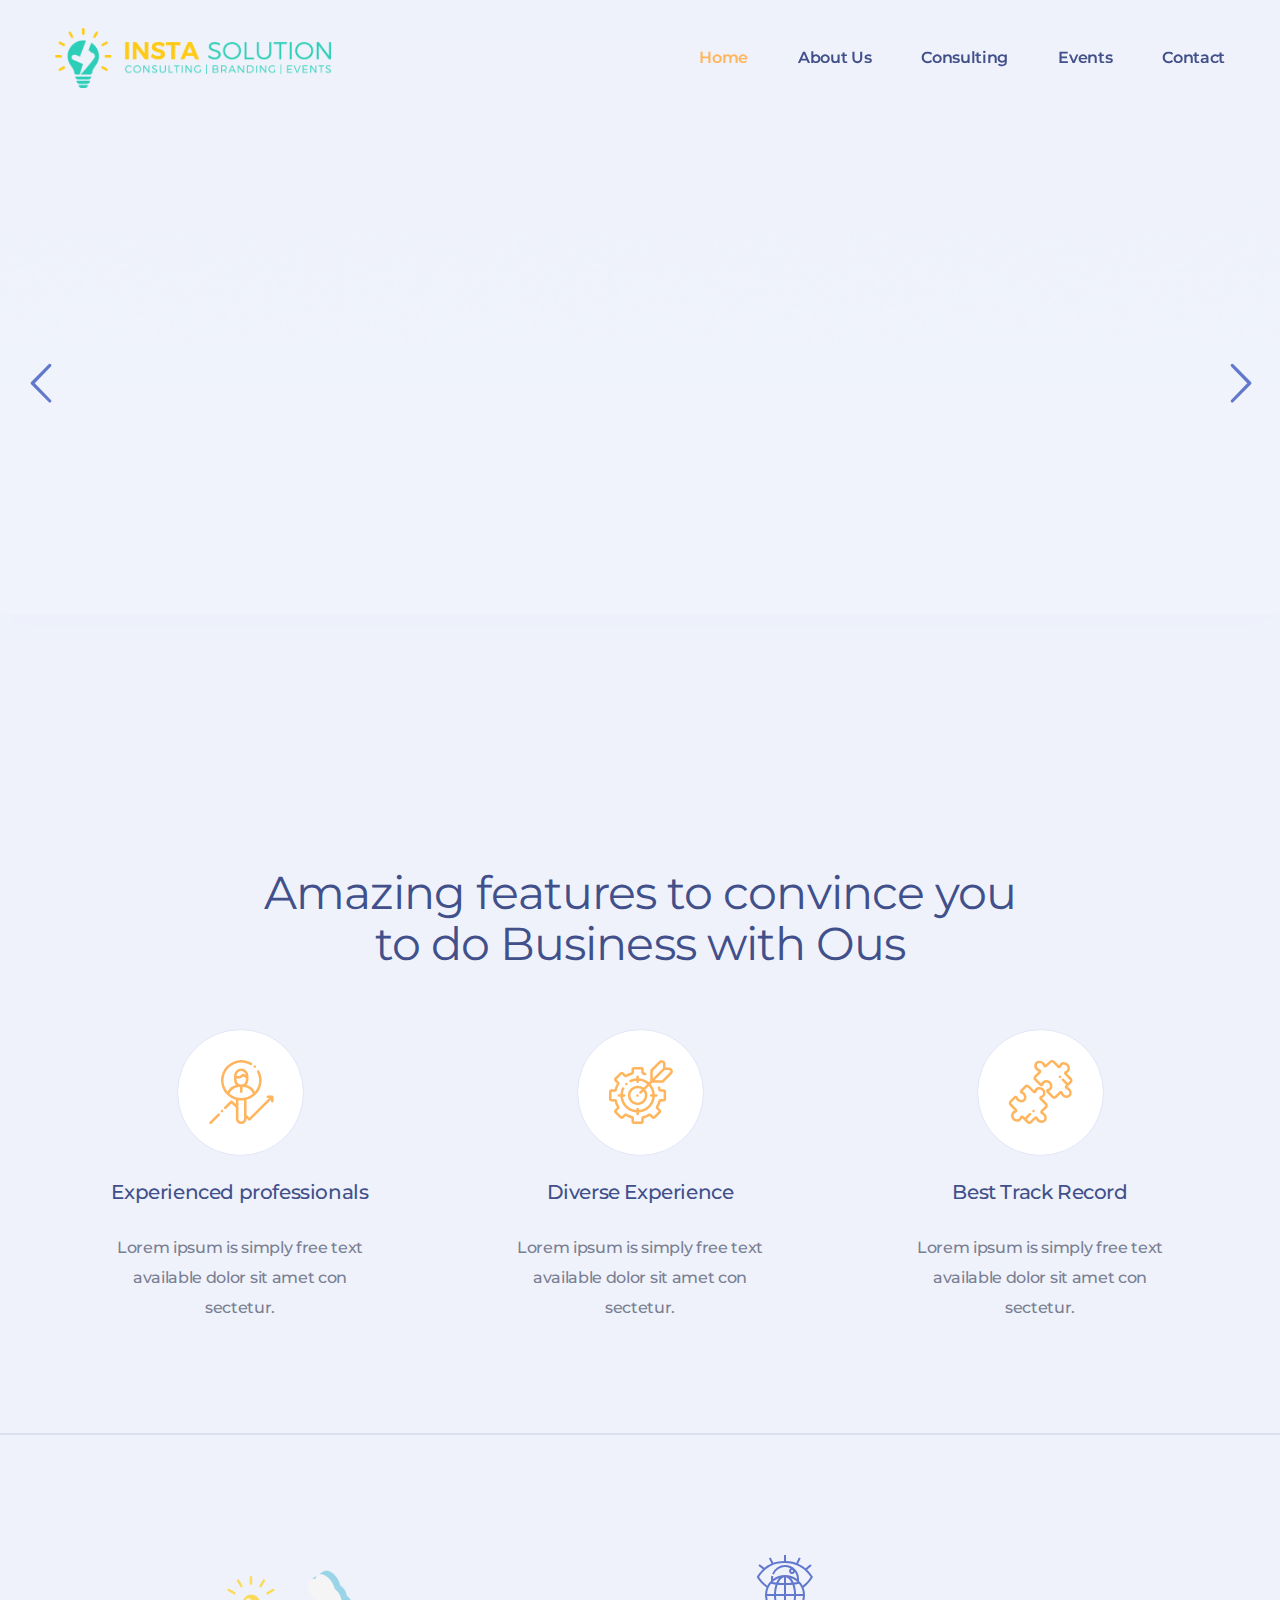
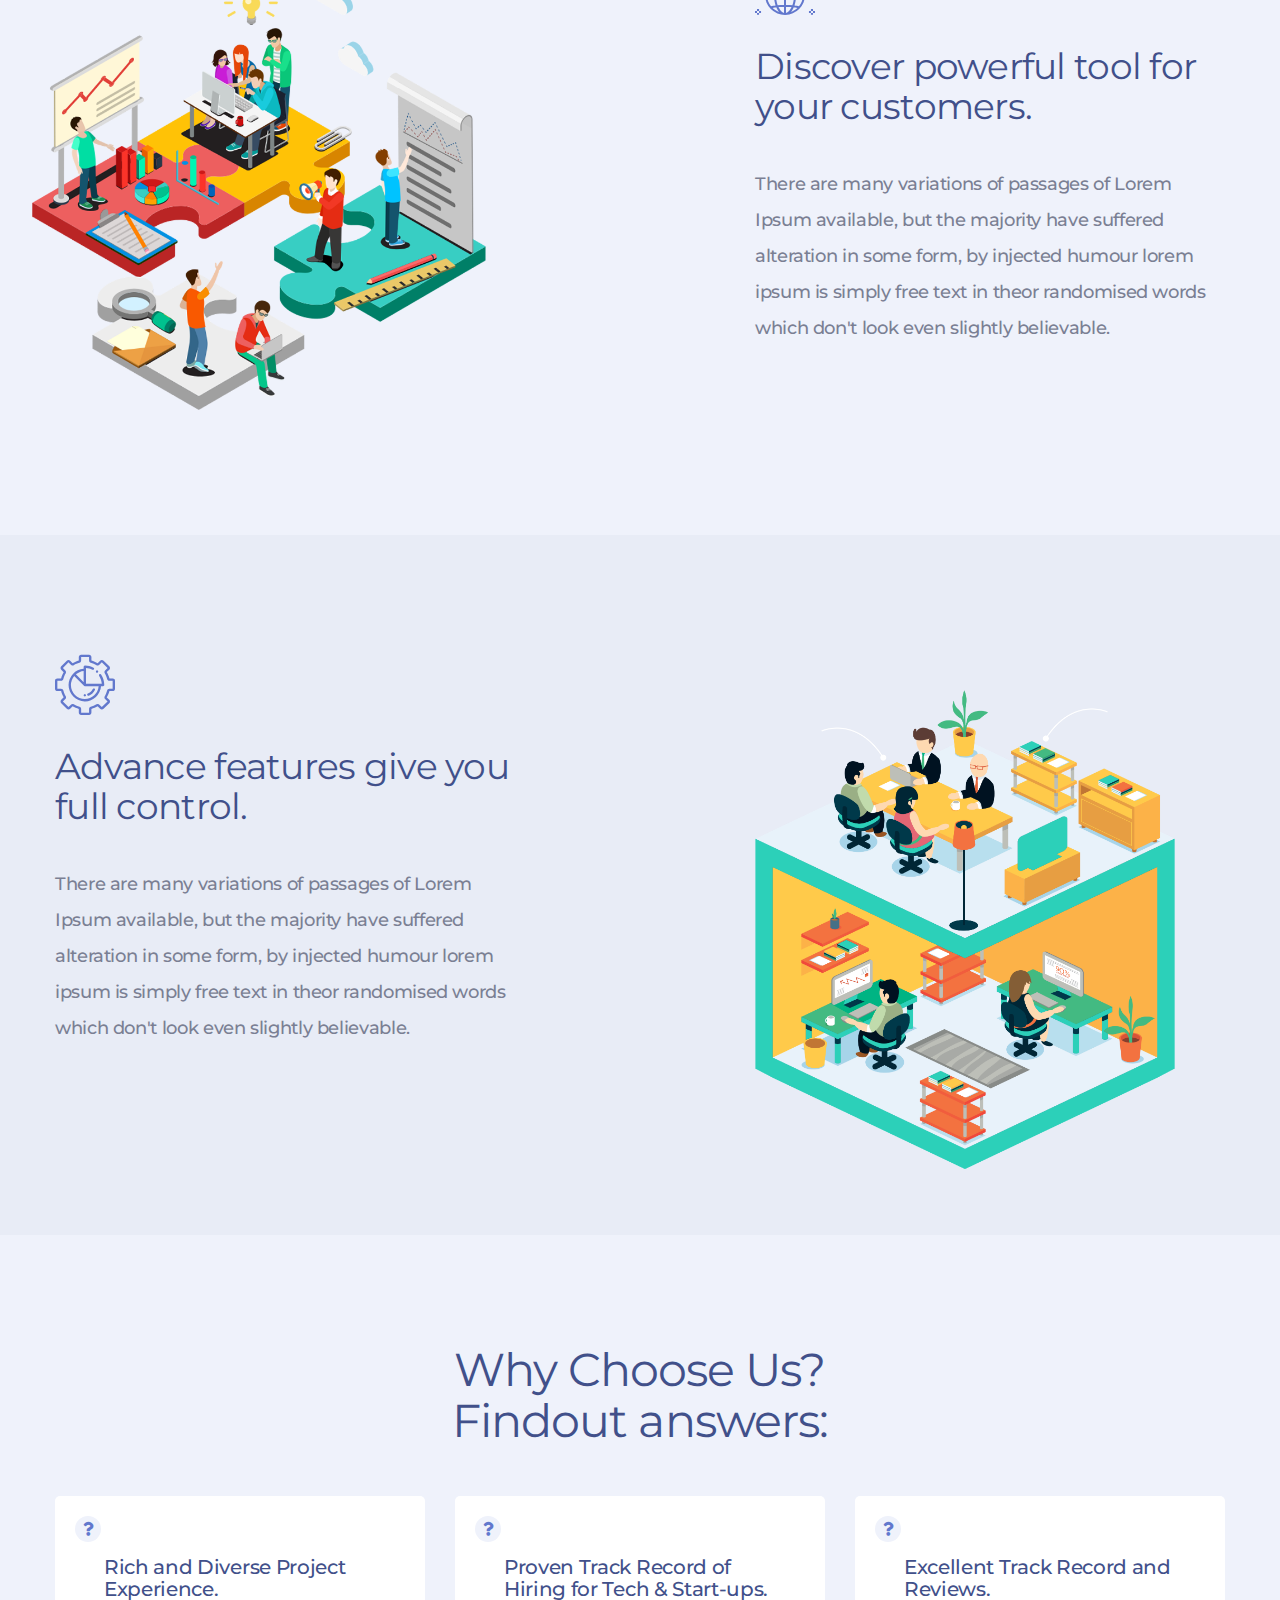
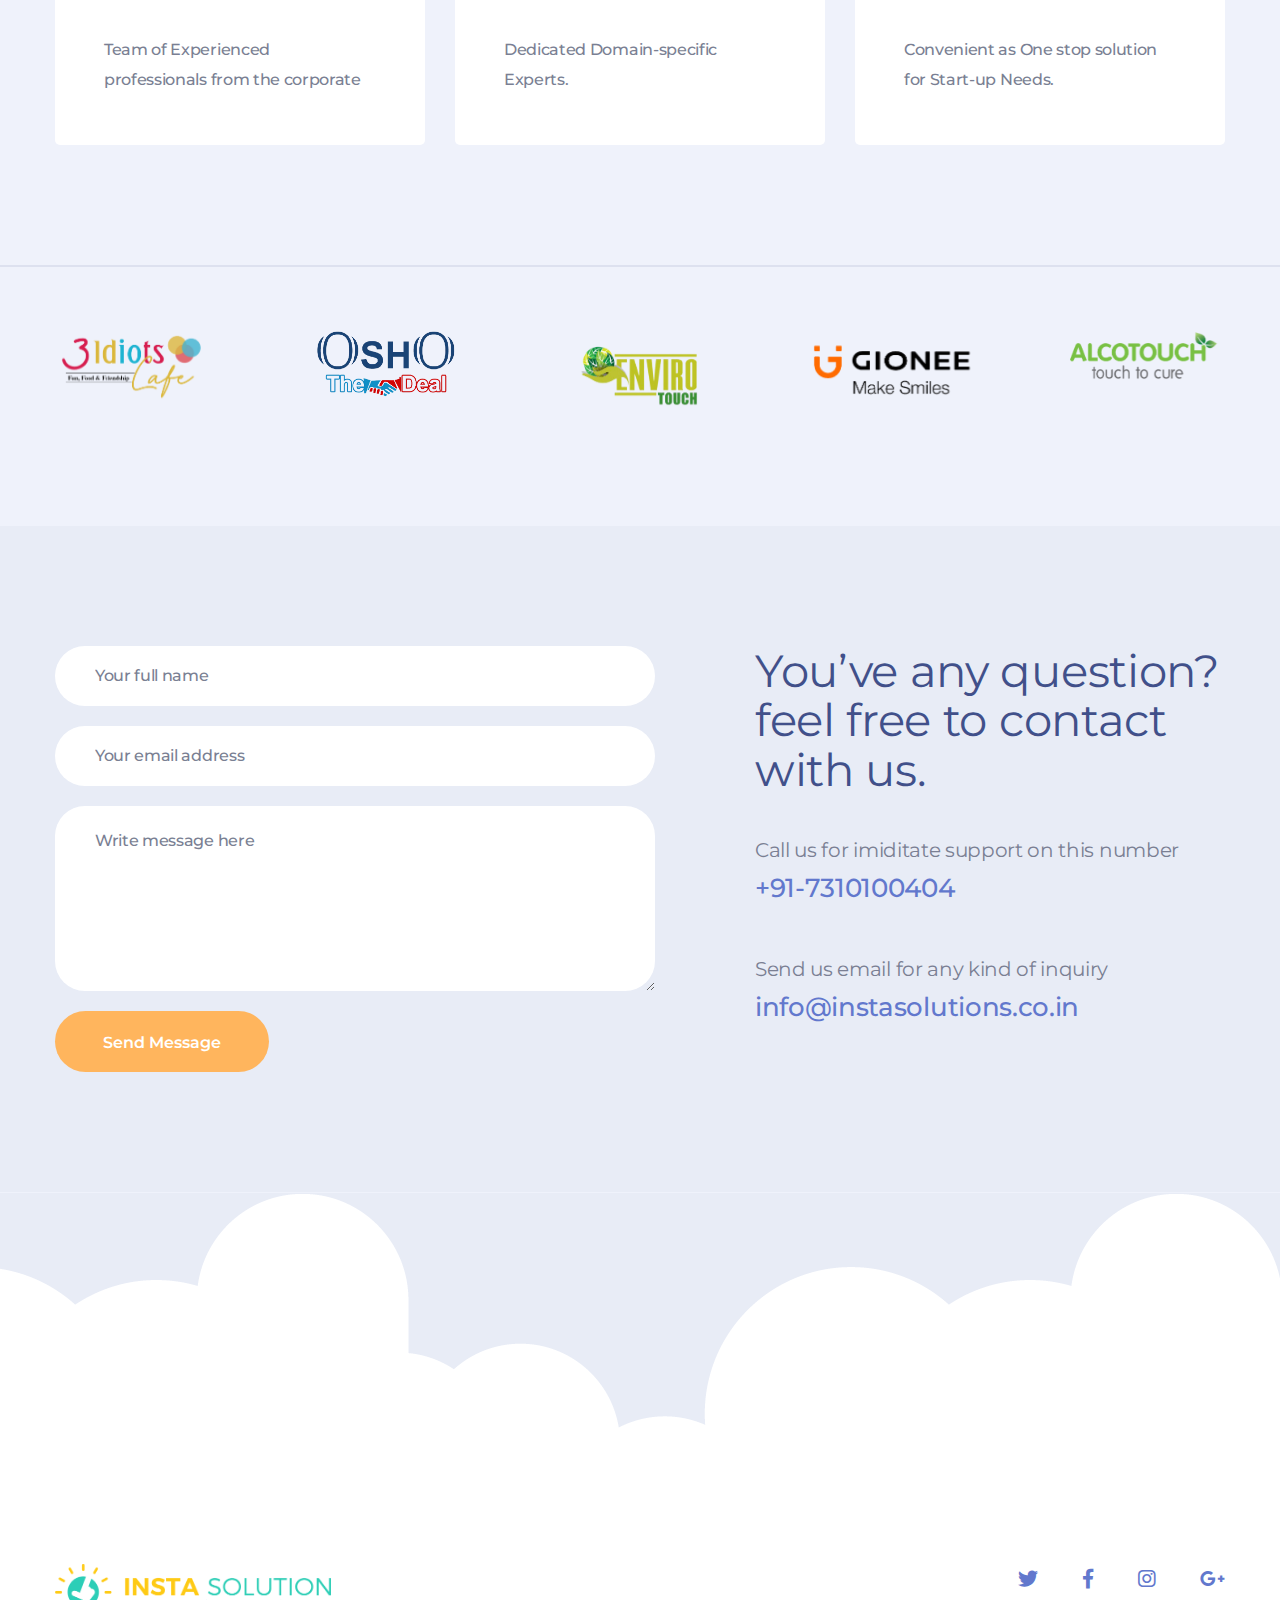
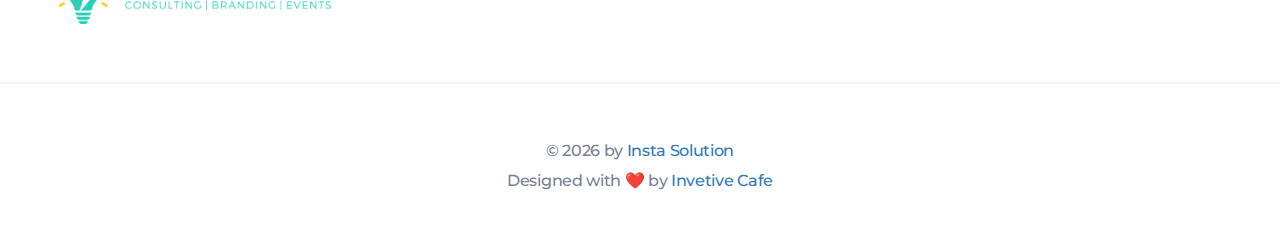
==== commit 32e2d457: "in progress" ====
--- a/index.html
+++ b/index.html
@@ -63,7 +63,7 @@
                     </li>
                     <li> <a href="about.html">About Us</a> </li>
                     <li> 
-                        <a href="#">What We Do</a> 
+                        <a href="#">Consulting</a> 
                         <!-- <ul class="sub-menu">
                             <li> <a href="404.html">404</a> </li>
                             <li> <a href="pricing.html">Pricing</a> </li>
@@ -73,7 +73,7 @@
                         </ul>/.sub-menu -->
                     </li>
                     <li> 
-                        <a href="blog.html">Blog</a> 
+                        <a href="blog.html">Events</a> 
                         <ul class="sub-menu right-align">
                             <li><a href="blog.html">Blog Classic</a></li>
                             <li><a href="blog-details.html">Blog Details</a></li>
@@ -88,7 +88,7 @@
 
 
 
-<!--Main Slider-->
+<!-- Main Slider -->
 <section class="main-slider">
     <div class="rev_slider_wrapper fullwidthbanner-container"  id="rev_slider_one_wrapper" data-source="gallery">
         <div class="rev_slider fullwidthabanner" id="rev_slider_one" data-version="5.4.1">
@@ -305,7 +305,7 @@
                     data-textalign="['top','top','top','top']"
                     data-frames='[{"from":"y:[100%];z:0;rX:0deg;rY:0;rZ:0;sX:1;sY:1;skX:0;skY:0;","mask":"x:0px;y:0px;s:inherit;e:inherit;","speed":1500,"to":"o:1;","delay":1000,"ease":"Power3.easeInOut"},{"delay":"wait","speed":1000,"to":"auto:auto;","mask":"x:0;y:0;s:inherit;e:inherit;","ease":"Power3.easeInOut"}]'
                     style="z-index: 35; white-space: nowrap;text-align: center;">
-                        <h2>Binmp is Just What Your Business Needs.</h2>
+                        <h2 style="margin-bottom: 12rem;">Welcome</h2>
                     </div>                    
                     
                     <div class="tp-caption tp-resizeme" 
@@ -325,7 +325,7 @@
                     data-textalign="['top','top','top','top']"
                     data-frames='[{"from":"y:[100%];z:0;rX:0deg;rY:0;rZ:0;sX:1;sY:1;skX:0;skY:0;","mask":"x:0px;y:0px;s:inherit;e:inherit;","speed":1500,"to":"o:1;","delay":1000,"ease":"Power3.easeInOut"},{"delay":"wait","speed":1000,"to":"auto:auto;","mask":"x:0;y:0;s:inherit;e:inherit;","ease":"Power3.easeInOut"}]'
                     style="z-index: 35; white-space: nowrap; text-align: center;">
-                        <a href="#" class="banner-btn">Learn More</a>
+                        <!-- <a href="#" class="banner-btn">Learn More</a> -->
                     </div>
                 
                 </li>
@@ -435,7 +435,8 @@
                     data-textalign="['top','top','top','top']"
                     data-frames='[{"from":"y:[100%];z:0;rX:0deg;rY:0;rZ:0;sX:1;sY:1;skX:0;skY:0;","mask":"x:0px;y:0px;s:inherit;e:inherit;","speed":1500,"to":"o:1;","delay":1000,"ease":"Power3.easeInOut"},{"delay":"wait","speed":1000,"to":"auto:auto;","mask":"x:0;y:0;s:inherit;e:inherit;","ease":"Power3.easeInOut"}]'
                     style="z-index: 35; white-space: nowrap;">
-                        <h2>Discover the <br /> incredible app <br /> features.</h2>
+                        <h2>Insta Solution <br /> is Just What Your <br /> Business Needs.</h2>
+                         
                     </div>                    
                         
                     <div class="tp-caption tp-resizeme" 
@@ -610,7 +611,7 @@
                     data-textalign="['top','top','top','top']"
                     data-frames='[{"from":"y:[100%];z:0;rX:0deg;rY:0;rZ:0;sX:1;sY:1;skX:0;skY:0;","mask":"x:0px;y:0px;s:inherit;e:inherit;","speed":1500,"to":"o:1;","delay":1000,"ease":"Power3.easeInOut"},{"delay":"wait","speed":1000,"to":"auto:auto;","mask":"x:0;y:0;s:inherit;e:inherit;","ease":"Power3.easeInOut"}]'
                     style="z-index: 35; white-space: nowrap;">
-                        <h2>Great app that makes <br /> your business easier</h2>
+                        <h2>We make <br /> your business easier</h2>
                     </div>
                     
                     <div class="tp-caption" 
@@ -630,7 +631,7 @@
                     data-textalign="['top','top','top','top']"
                     data-frames='[{"from":"y:[100%];z:0;rX:0deg;rY:0;rZ:0;sX:1;sY:1;skX:0;skY:0;","mask":"x:0px;y:0px;s:inherit;e:inherit;","speed":1500,"to":"o:1;","delay":1000,"ease":"Power3.easeInOut"},{"delay":"wait","speed":1000,"to":"auto:auto;","mask":"x:0;y:0;s:inherit;e:inherit;","ease":"Power3.easeInOut"}]'
                     style="z-index: 35; white-space: nowrap;">
-                        <div class="text">Excepteur sint occaecat cupidatat non proident sunt in culpa qui officia deserunt mollit lorem ipsum anim id est laborum perspiciatis unde.</div>
+                        <div class="text">At point during our day at work we come across ‘SITUATIONS’ which slows down our speed. The SITUATION however small, without its SOLUTION you cannot move ahead. </div>
                     </div>
                     
                     <div class="tp-caption tp-resizeme" 
@@ -707,7 +708,7 @@
     <div class="thm-container">
         <div class="row">
             <div class="col-md-7 pull-left">
-                <img src="img/features-style-2-1.png" alt="" />
+                <img class="imag" src="img/home1.png" alt="" />
             </div><!-- /.col-md-7 -->
             <div class="col-md-5 pull-right">
                 <div class="feature-style-content">
@@ -722,8 +723,8 @@
 <section class="feature-style-two bg-style-two padding-two">
     <div class="thm-container">
         <div class="row">
-            <div class="col-md-7 pull-right">
-                <img src="img/features-style-2-2.png" alt="" />
+            <div class="col-md-7 pull-right pl-15">
+                <img class="imag" src="img/home2.png" alt="" />
             </div><!-- /.col-md-7 -->
             <div class="col-md-5 pull-left">
                 <div class="feature-style-content">
@@ -767,166 +768,56 @@
     </div><!-- /.thm-container -->
 </section><!-- /.faq-style-one -->
 
-<section class="testimonials-style-one bg-style-two">
-    <div class="thm-container">
-        <div class="testimonials-style-one-carousel owl-theme owl-carousel">
-            <div class="item">
-                <div class="single-testimonial-style-one">
-                    <div class="row">
-                        <div class="col-md-5 col-sm-6 col-xs-12">
-                            <div class="img-box">
-                                <img src="img/testi-1-1.png" alt="Awesome Image"/>
-                            </div><!-- /.img-box -->
-                        </div><!-- /.col-md-5 -->
-                        <div class="col-md-7 col-sm-6 col-xs-12">
-                            <div class="testi-content">
-                                <img src="img/testi-icon-1-1.png" alt="Awesome Image"/>
-                                <h3>Check what our users <br /> are saying.</h3>
-                                <p>This is due to their excellent service, competitive pricing and customer support. It’s throughly refresing to get such a personal touch.</p>
-                                <h4>Selina Lashway</h4>
-                            </div><!-- /.testi-content -->
-                        </div><!-- /.col-md-7 -->
-                    </div><!-- /.row -->
-                </div><!-- /.single-testimonial-style-one -->
-            </div><!-- /.item -->
-            <div class="item">
-                <div class="single-testimonial-style-one">
-                    <div class="row">
-                        <div class="col-md-5 col-sm-6 col-xs-12">
-                            <div class="img-box">
-                                <img src="img/testi-1-2.png" alt="Awesome Image"/>
-                            </div><!-- /.img-box -->
-                        </div><!-- /.col-md-5 -->
-                        <div class="col-md-7 col-sm-6 col-xs-12">
-                            <div class="testi-content">
-                                <img src="img/testi-icon-1-1.png" alt="Awesome Image"/>
-                                <h3>Check what our users <br /> are saying.</h3>
-                                <p>This is due to their excellent service, competitive pricing and customer support. It’s throughly refresing to get such a personal touch.</p>
-                                <h4>Selina Lashway</h4>
-                            </div><!-- /.testi-content -->
-                        </div><!-- /.col-md-7 -->
-                    </div><!-- /.row -->
-                </div><!-- /.single-testimonial-style-one -->
-            </div><!-- /.item -->
-            <div class="item">
-                <div class="single-testimonial-style-one">
-                    <div class="row">
-                        <div class="col-md-5 col-sm-6 col-xs-12">
-                            <div class="img-box">
-                                <img src="img/testi-1-3.png" alt="Awesome Image"/>
-                            </div><!-- /.img-box -->
-                        </div><!-- /.col-md-5 -->
-                        <div class="col-md-7 col-sm-6 col-xs-12">
-                            <div class="testi-content">
-                                <img src="img/testi-icon-1-1.png" alt="Awesome Image"/>
-                                <h3>Check what our users <br /> are saying.</h3>
-                                <p>This is due to their excellent service, competitive pricing and customer support. It’s throughly refresing to get such a personal touch.</p>
-                                <h4>Selina Lashway</h4>
-                            </div><!-- /.testi-content -->
-                        </div><!-- /.col-md-7 -->
-                    </div><!-- /.row -->
-                </div><!-- /.single-testimonial-style-one -->
-            </div><!-- /.item -->
-        </div><!-- /.testimonials-style-one-carousel -->
-    </div><!-- /.thm-container -->
-</section><!-- /.testimonials-style-one bg-style-two -->
-
-<section class="team-style-one">
-    <div class="thm-container">
-        <div class="title">
-            <h3>Let’s meet our expert <br /> team members</h3>
-        </div><!-- /.title -->
-        <div class="row">
-            <div class="col-md-3 col-sm-6 col-xs-12">
-                <div class="single-team-style-one">
-                    <h3>Earleen Carbonella</h3>
-                    <p>App Designer</p>
-                    <div class="social">
-                        <a href="#" class="fab fa-twitter"></a><!--
-                        --><a href="#" class="fab fa-facebook-f"></a><!--
-                        --><a href="#" class="fab fa-youtube"></a>
-                    </div><!-- /.social -->
-                    <img src="img/team-1-1.png" alt="Awesome Image"/>
-                </div><!-- /.single-team-style-one -->
-            </div><!-- /.col-md-3 col-sm-6 col-xs-12 -->
-            <div class="col-md-3 col-sm-6 col-xs-12">
-                <div class="single-team-style-one">
-                    <h3>Shirely Hawe</h3>
-                    <p>App Designer</p>
-                    <div class="social">
-                        <a href="#" class="fab fa-twitter"></a><!--
-                        --><a href="#" class="fab fa-facebook-f"></a><!--
-                        --><a href="#" class="fab fa-youtube"></a>
-                    </div><!-- /.social -->
-                    <img src="img/team-1-2.png" alt="Awesome Image"/>
-                </div><!-- /.single-team-style-one -->
-            </div><!-- /.col-md-3 col-sm-6 col-xs-12 -->
-            <div class="col-md-3 col-sm-6 col-xs-12">
-                <div class="single-team-style-one">
-                    <h3>Trang Mosquera</h3>
-                    <p>App Designer</p>
-                    <div class="social">
-                        <a href="#" class="fab fa-twitter"></a><!--
-                        --><a href="#" class="fab fa-facebook-f"></a><!--
-                        --><a href="#" class="fab fa-youtube"></a>
-                    </div><!-- /.social -->
-                    <img src="img/team-1-3.png" alt="Awesome Image"/>
-                </div><!-- /.single-team-style-one -->
-            </div><!-- /.col-md-3 col-sm-6 col-xs-12 -->
-            <div class="col-md-3 col-sm-6 col-xs-12">
-                <div class="single-team-style-one">
-                    <h3>Thaddeus Buchinski</h3>
-                    <p>App Designer</p>
-                    <div class="social">
-                        <a href="#" class="fab fa-twitter"></a><!--
-                        --><a href="#" class="fab fa-facebook-f"></a><!--
-                        --><a href="#" class="fab fa-youtube"></a>
-                    </div><!-- /.social -->
-                    <img src="img/team-1-4.png" alt="Awesome Image"/>
-                </div><!-- /.single-team-style-one -->
-            </div><!-- /.col-md-3 col-sm-6 col-xs-12 -->
-        </div><!-- /.row -->
-    </div><!-- /.thm-container -->
-</section><!-- /.team-style-one -->
+
+
 
 <div class="brand-section">
     <div class="thm-container">
         <div class="brand-carousel owl-carousel owl-theme">
+            <!-- <div class="item">
+              
+                <img src="./img/clients/1575531182phpo0zB4w-removebg-preview.png" alt="">
+            </div> -->
             <div class="item">
-                <i class="brands-icon-audiojungle"></i>
+                <!-- <i class="brands-icon-themeforest"></i> -->
+                <img src="./img/clients/3_Idiots_Logo_2-01-01-removebg-preview.png" alt="">
             </div><!-- /.item -->
             <div class="item">
-                <i class="brands-icon-themeforest"></i>
+                <!-- <i class="brands-icon-envato"></i> -->
+                <img src="./img/clients/963c776b-2766-42e8-804b-eeeda1020379-removebg-preview.png" alt="">
             </div><!-- /.item -->
             <div class="item">
-                <i class="brands-icon-envato"></i>
+                <!-- <i class="brands-icon-videohive"></i> -->
+                <img src="./img/clients/envirotouch-removebg-preview.png" alt="">
             </div><!-- /.item -->
             <div class="item">
-                <i class="brands-icon-videohive"></i>
+                <!-- <i class="brands-icon-audiojungle"></i> -->
+                <img src="./img/clients/gionee-logo-vector-removebg-preview.png" alt="">
+            </div><!-- /.item -->
+            <!-- <div class="item">
+             
+                <img src="/img/clients/Gionee-New-Logo-removebg-preview.png" alt="">
+            </div>  -->
+  
+            <div class="item">
+                <!-- <i class="brands-icon-themeforest"></i> -->
+                <img src="/img/clients/LOGO-01-removebg-preview.png" alt="">
             </div><!-- /.item -->
             <div class="item">
-                <i class="brands-icon-audiojungle"></i>
+                <!-- <i class="brands-icon-envato"></i> -->
+                <img src="/img/clients/logo2-removebg-preview.png" alt="">
             </div><!-- /.item -->
             <div class="item">
-                <i class="brands-icon-codecanyon"></i>
+                <!-- <i class="brands-icon-videohive"></i> -->
+                <img src="/img/clients/LogoLandscapeNoborder-removebg-preview.png" alt="">
             </div><!-- /.item -->
             <div class="item">
-                <i class="brands-icon-audiojungle"></i>
+                <!-- <i class="brands-icon-audiojungle"></i> -->
+                <img src="/img/clients/ozic_Healthcare-removebg-preview.png" alt="">
             </div><!-- /.item -->
             <div class="item">
-                <i class="brands-icon-themeforest"></i>
-            </div><!-- /.item -->
-            <div class="item">
-                <i class="brands-icon-envato"></i>
-            </div><!-- /.item -->
-            <div class="item">
-                <i class="brands-icon-videohive"></i>
-            </div><!-- /.item -->
-            <div class="item">
-                <i class="brands-icon-audiojungle"></i>
-            </div><!-- /.item -->
-            <div class="item">
-                <i class="brands-icon-codecanyon"></i>
+                <!-- <i class="brands-icon-codecanyon"></i> -->
+                <img src="/img/clients/surgicure_logo-removebg-preview.png" alt="">
             </div><!-- /.item -->
         </div><!-- /.brand-carousel -->
     </div><!-- /.thm-container -->
--- a/css/custom.css
+++ b/css/custom.css
@@ -1,3 +1,69 @@
 .logo{
     height: 6rem;
+}
+
+.brand-carousel{
+    display: flex !important;
+    align-items: center;
+   
+}
+
+.imag{
+    height: 55rem;
+}
+
+.pl-15{
+    padding-left: 15rem;
+}
+.mt-6{
+    margin-top: 6rem;
+}
+
+
+.flex{
+    display: flex;
+    justify-content: space-evenly;
+    margin-top: 5rem;
+}
+.box{
+    background-color: white;
+    height: 480px;
+    width: 400px;
+    display: flex;
+    flex-direction: column;
+    align-items: center;
+    justify-content: space-evenly;
+}
+
+.box p{
+    font-size: 1.5rem;
+    text-align: center;
+    margin-bottom: 2rem;
+}
+.box h2{
+    color: black;
+}
+.box button{
+    border: none;
+    color: black;
+    background: transparent;
+
+}
+
+.icon img{
+    height: 100px;
+}
+
+
+@media (max-width:900px) {
+    .flex{
+        flex-direction: column;
+        justify-content: space-evenly;
+        align-items: center;
+    }
+
+    .box{
+        margin: 2rem 0;
+    }
+    
 }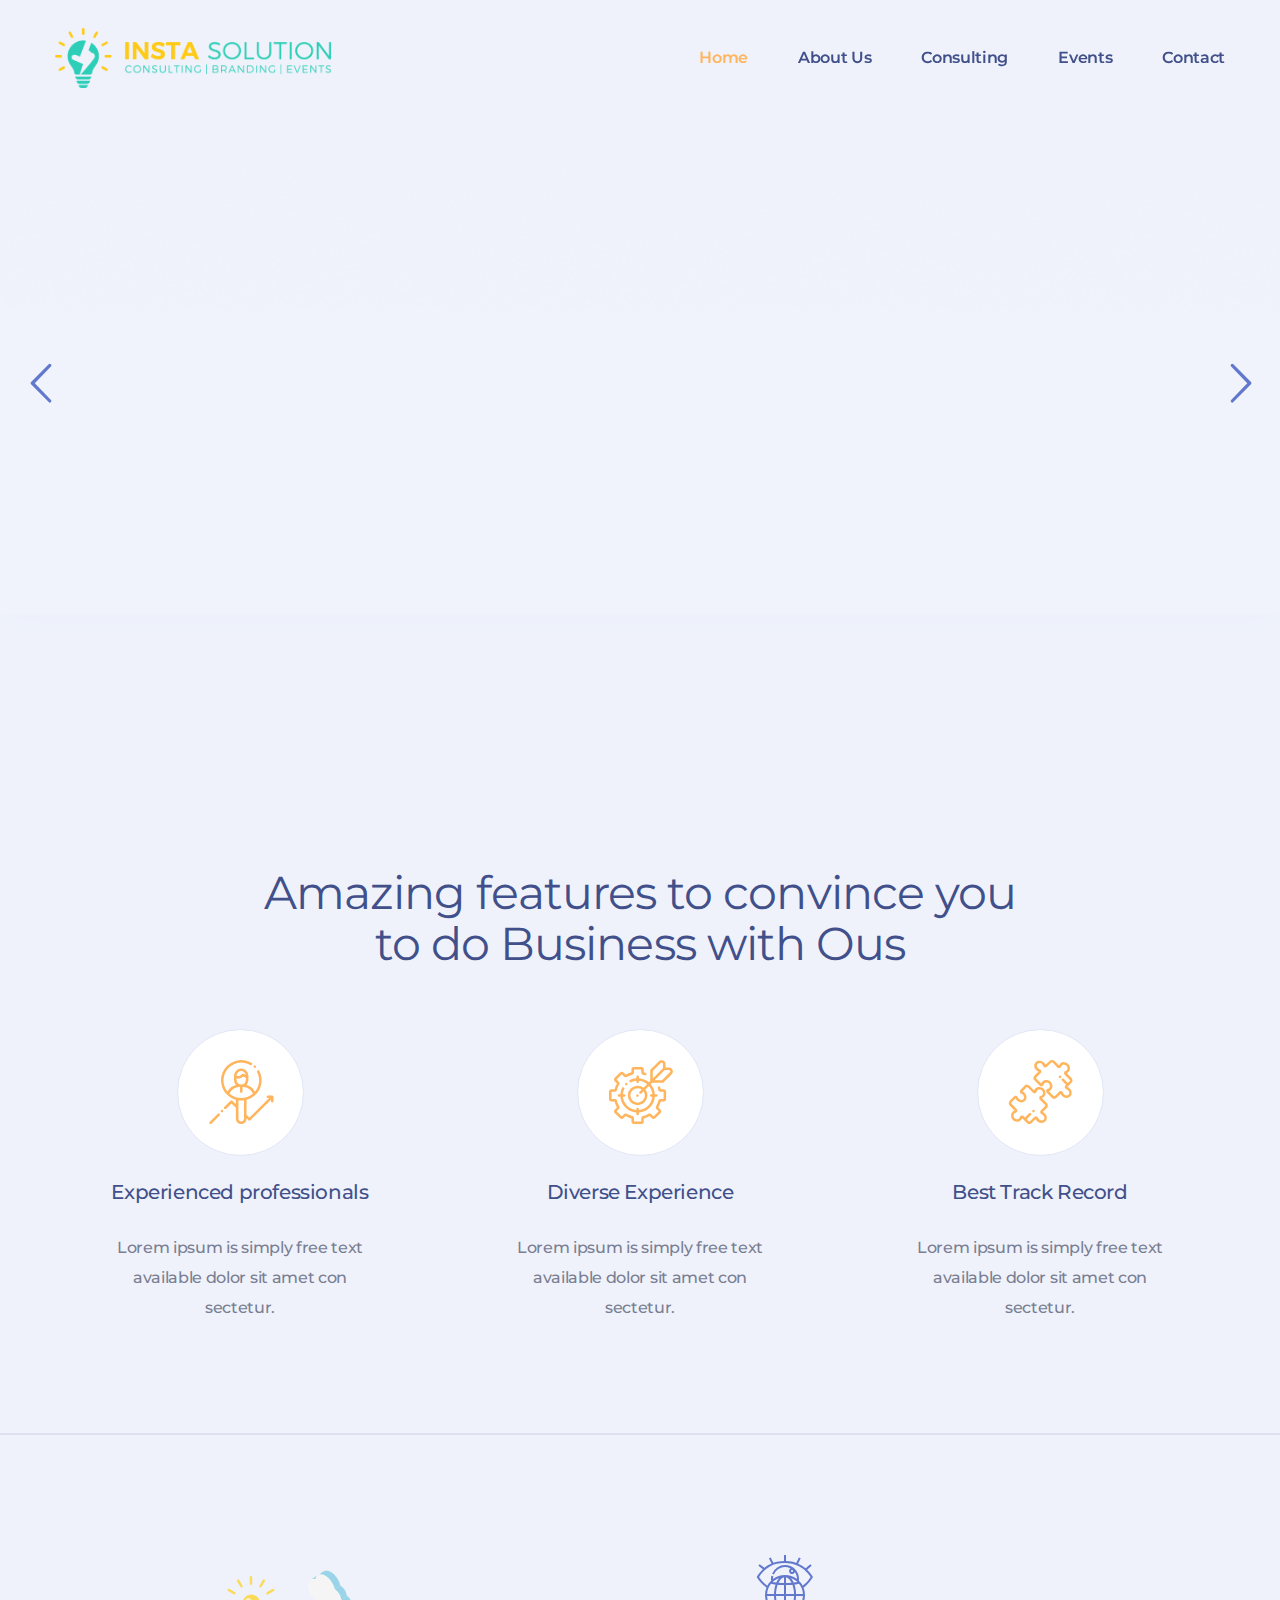
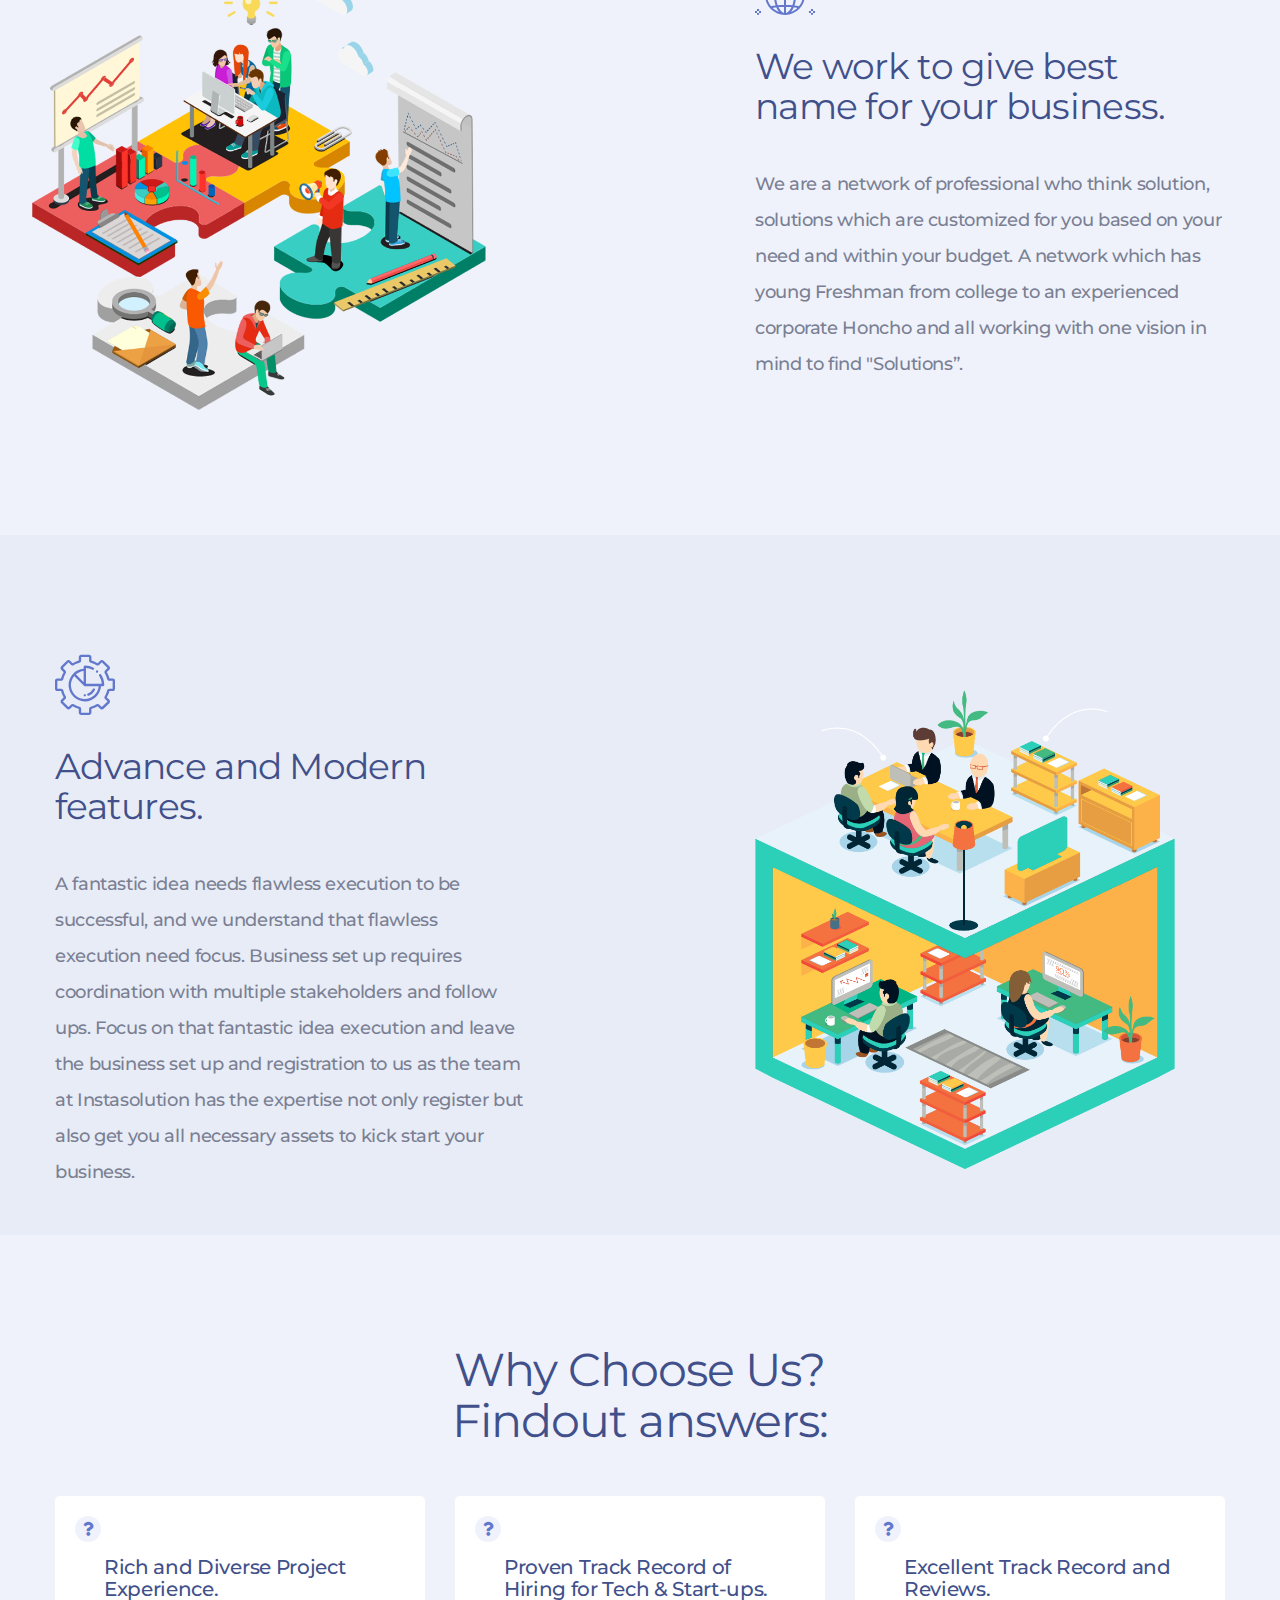
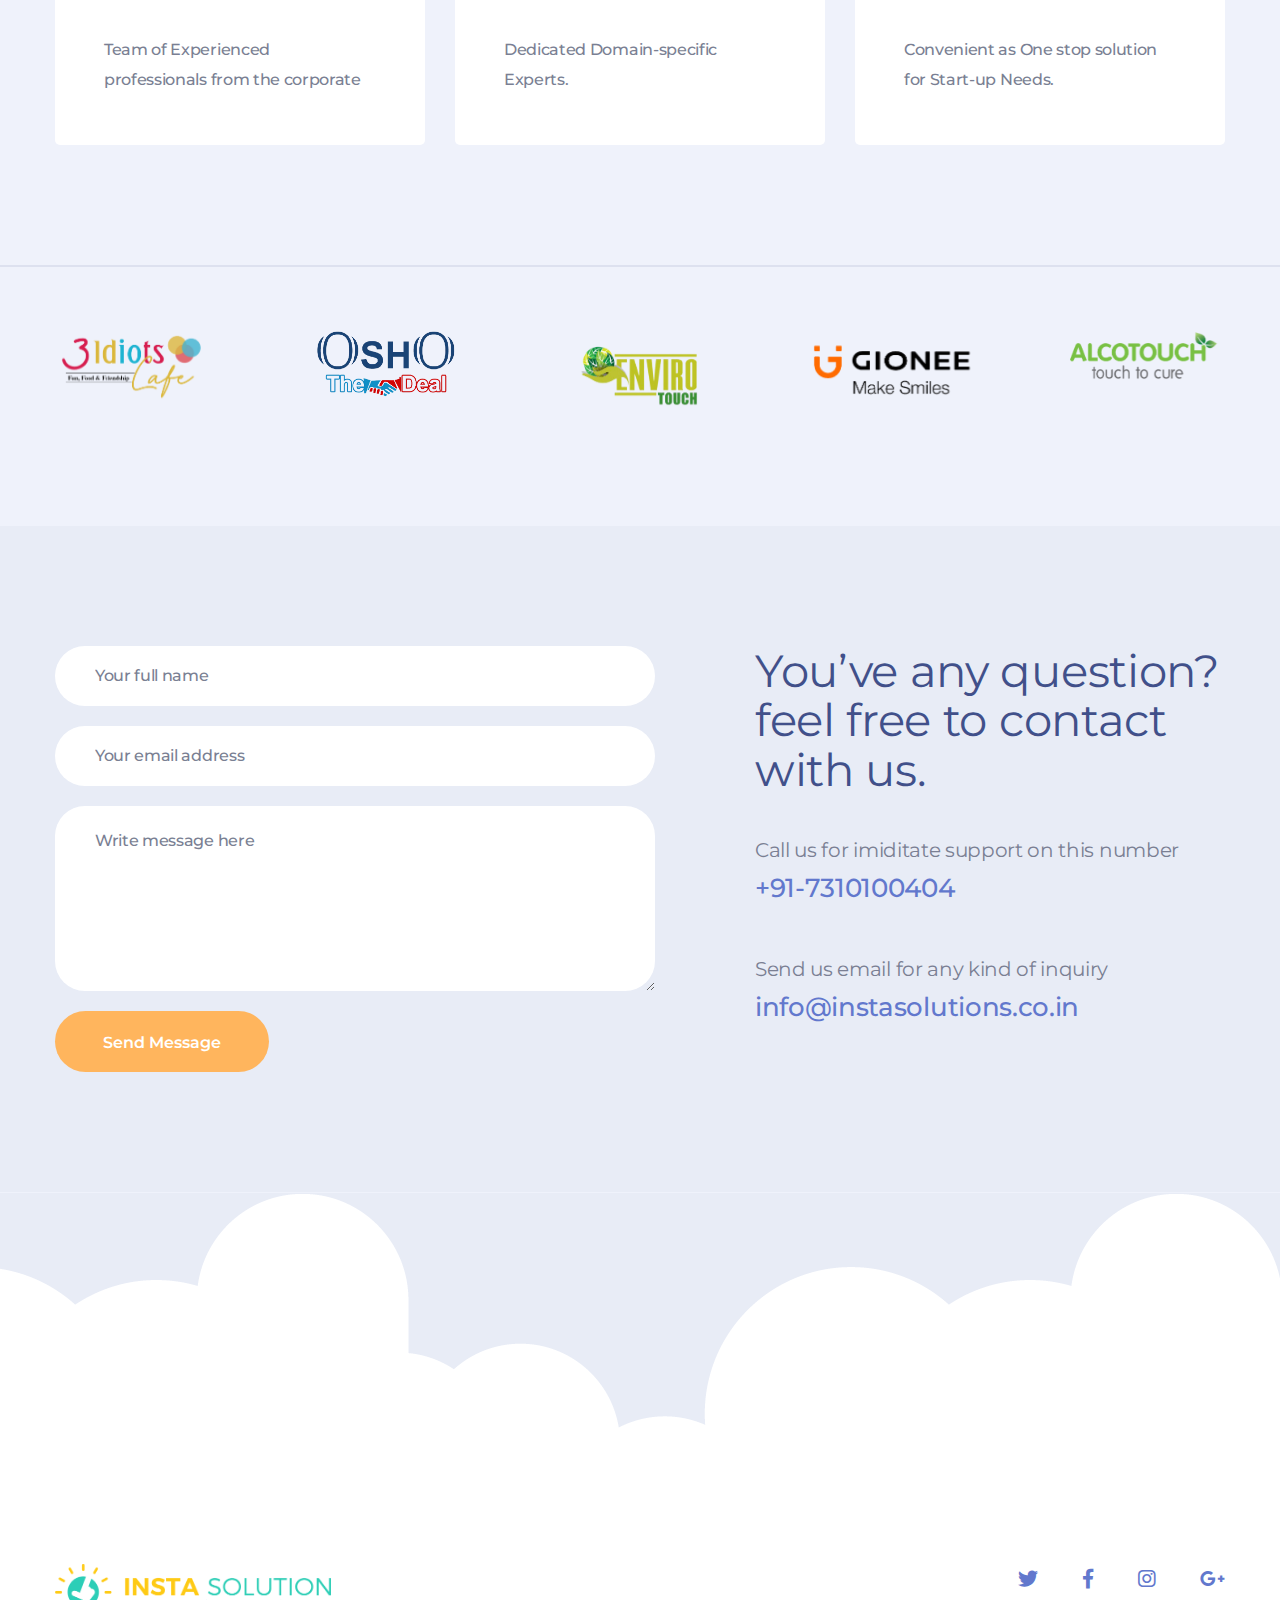
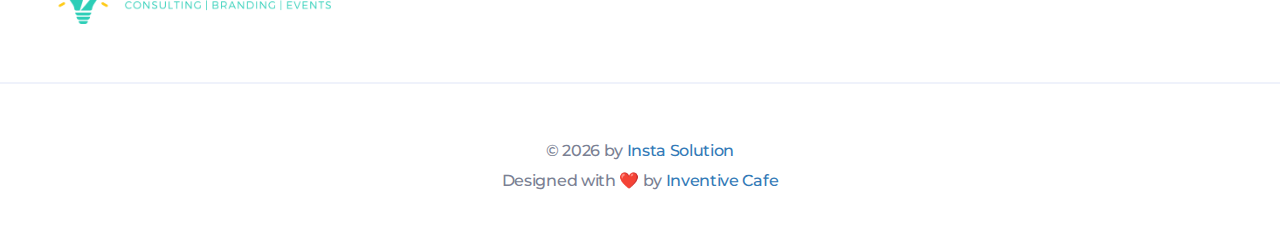
==== commit 24dfb4de: "in progress" ====
--- a/index.html
+++ b/index.html
@@ -63,7 +63,7 @@
                     </li>
                     <li> <a href="about.html">About Us</a> </li>
                     <li> 
-                        <a href="#">Consulting</a> 
+                        <a href="consulting.html">Consulting</a> 
                         <!-- <ul class="sub-menu">
                             <li> <a href="404.html">404</a> </li>
                             <li> <a href="pricing.html">Pricing</a> </li>
@@ -73,7 +73,7 @@
                         </ul>/.sub-menu -->
                     </li>
                     <li> 
-                        <a href="blog.html">Events</a> 
+                        <a href="events.html">Events</a> 
                         <ul class="sub-menu right-align">
                             <li><a href="blog.html">Blog Classic</a></li>
                             <li><a href="blog-details.html">Blog Details</a></li>
@@ -713,8 +713,8 @@
             <div class="col-md-5 pull-right">
                 <div class="feature-style-content">
                     <i class="binmp-icon-exploration"></i>
-                    <h3>Discover powerful tool for your customers.</h3>
-                    <p>There are many variations of passages of Lorem Ipsum available, but the majority have suffered alteration in some form, by injected humour lorem ipsum is simply free text in theor randomised words which don't look even slightly believable.</p>
+                    <h3>We work to give best name for your business.</h3>
+                    <p>We are a network of professional who think solution, solutions which are customized for you based on your need and within your budget. A network which has young Freshman from college to an experienced corporate Honcho and all working with one vision in mind to find "Solutions”.</p>
                 </div><!-- /.feature-style-content -->
             </div><!-- /.col-md-5 -->
         </div><!-- /.row -->
@@ -729,8 +729,8 @@
             <div class="col-md-5 pull-left">
                 <div class="feature-style-content">
                     <i class="binmp-icon-chart"></i>
-                    <h3>Advance features give you full control.</h3>
-                    <p>There are many variations of passages of Lorem Ipsum available, but the majority have suffered alteration in some form, by injected humour lorem ipsum is simply free text in theor randomised words which don't look even slightly believable.</p>
+                    <h3>Advance and Modern features.</h3>
+                    <p>A fantastic idea needs flawless execution to be successful, and we understand that flawless execution need focus. Business set up requires coordination with multiple stakeholders and follow ups. Focus on that fantastic idea execution and leave the business set up and registration to us as the team at Instasolution has the expertise not only register but also get you all necessary assets to kick start your business.</p>
                 </div><!-- /.feature-style-content -->
             </div><!-- /.col-md-5 -->
         </div><!-- /.row -->
@@ -870,7 +870,7 @@
 <div class="footer-bottom text-center">
     <div class="thm-container">
         <p>&copy; <span class="year"></span> by <a href="http://instasolutions.co.in">Insta Solution</a> </p>
-        <p>Designed with ❤️ by <a href="https://inventivecafe.com">Invetive Cafe</a> </p>
+        <p>Designed with ❤️ by <a href="https://inventivecafe.com">Inventive Cafe</a> </p>
     </div><!-- /.thm-container -->    
 </div><!-- /.footer-bottom -->
 
--- a/css/custom.css
+++ b/css/custom.css
@@ -53,7 +53,43 @@
 .icon img{
     height: 100px;
 }
+.main{
+    display: grid;
+    grid-template-columns: 60vw 30vw;
+    margin: 0 4vw;
+}
+.banner img{
+   
+    height: 80vh;
+    /* position: relative;
+    left: 50%;
+    transform: translateX(-50%); */
+    border-radius: 10px;
+}
 
+.sidebar h2{
+     text-align: center;
+     color: black;
+     font-size: 4rem;
+}
+
+.sidebar ul{
+    margin: 4rem 0;
+    font-size: 2.5rem;
+}
+.sidebar li{
+    margin: 1.5rem 0;
+}
+
+.main h2{
+    margin-top: 6rem;
+    color: black;
+
+}
+.main h3{
+    margin: 2rem 0;
+    color: black;
+}
 
 @media (max-width:900px) {
     .flex{
@@ -65,5 +101,18 @@
     .box{
         margin: 2rem 0;
     }
-    
+    .main{
+        display: grid;
+        grid-template-columns: 90vw;
+        margin: 0 4vw;
+    }
+    .banner img{
+   
+        width: 90vw;
+        height: auto;
+        /* position: relative;
+        left: 50%;
+        transform: translateX(-50%); */
+        border-radius: 10px;
+    }
 }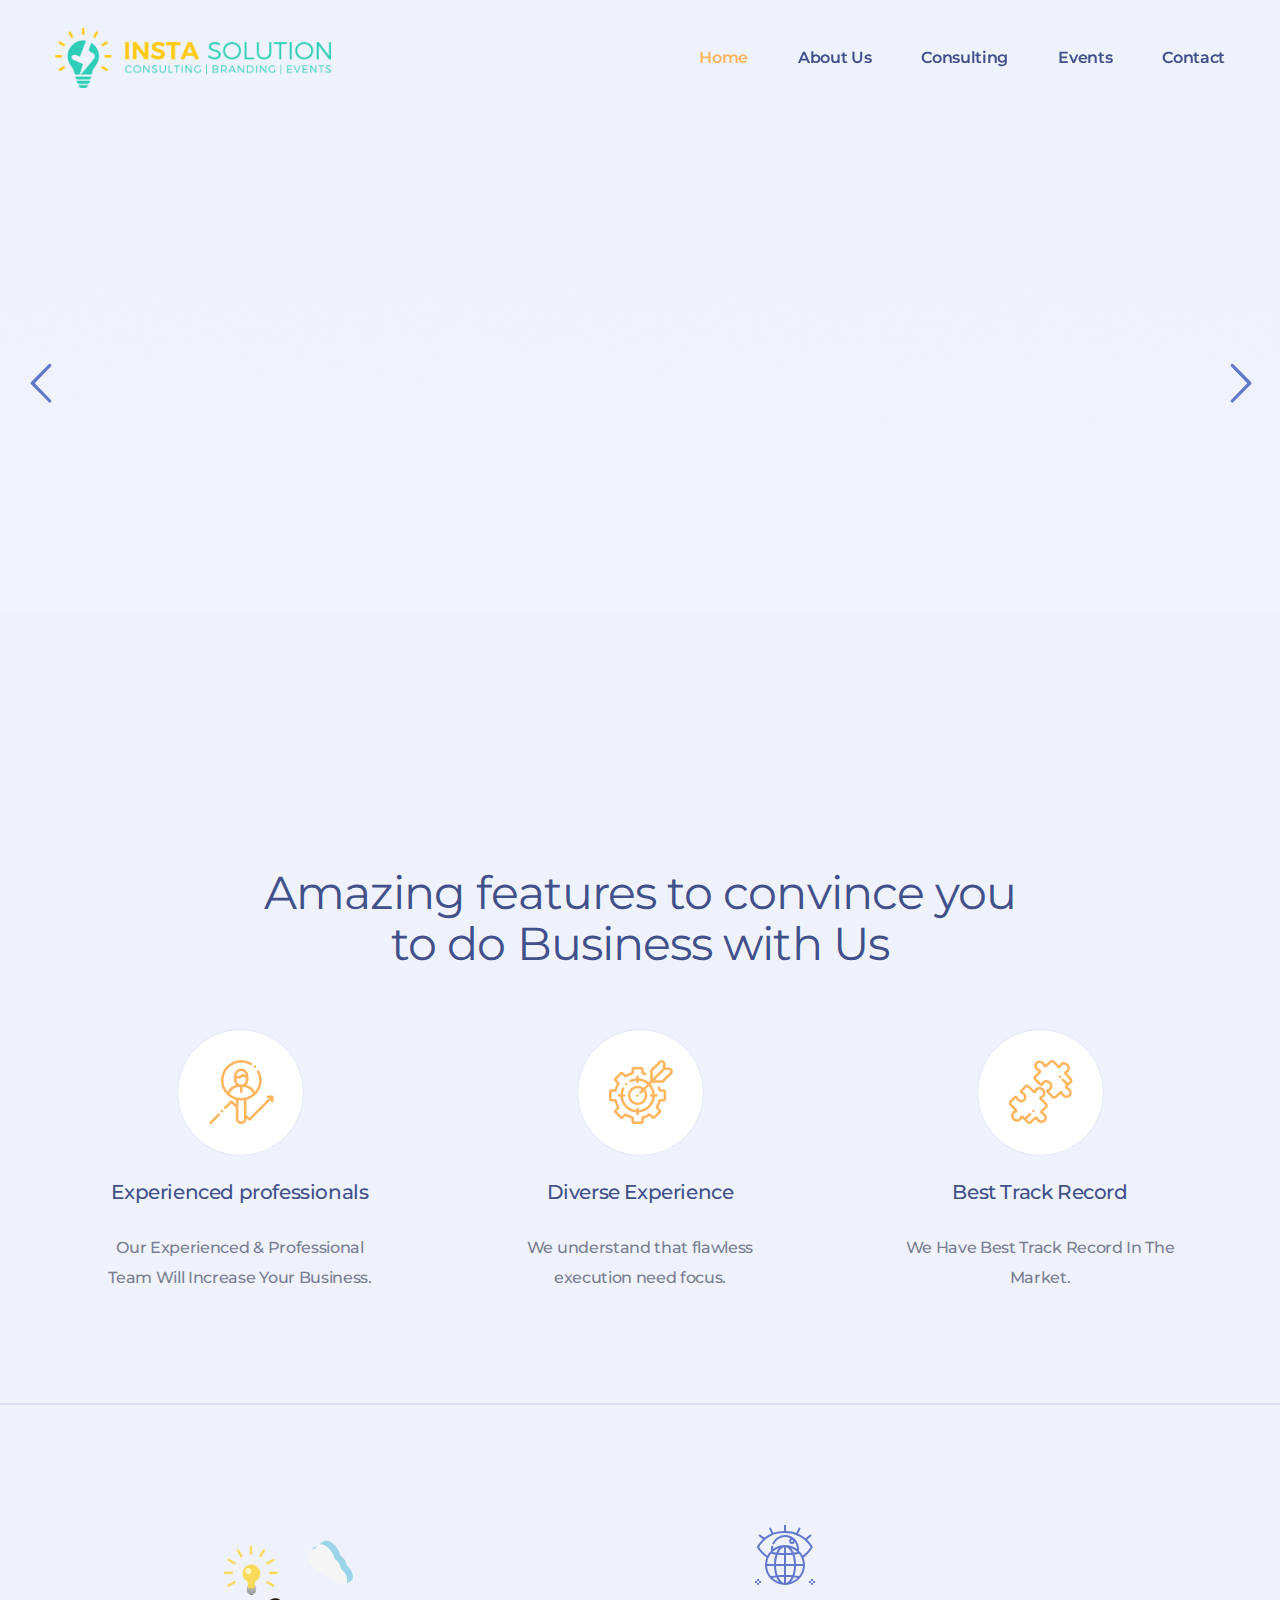
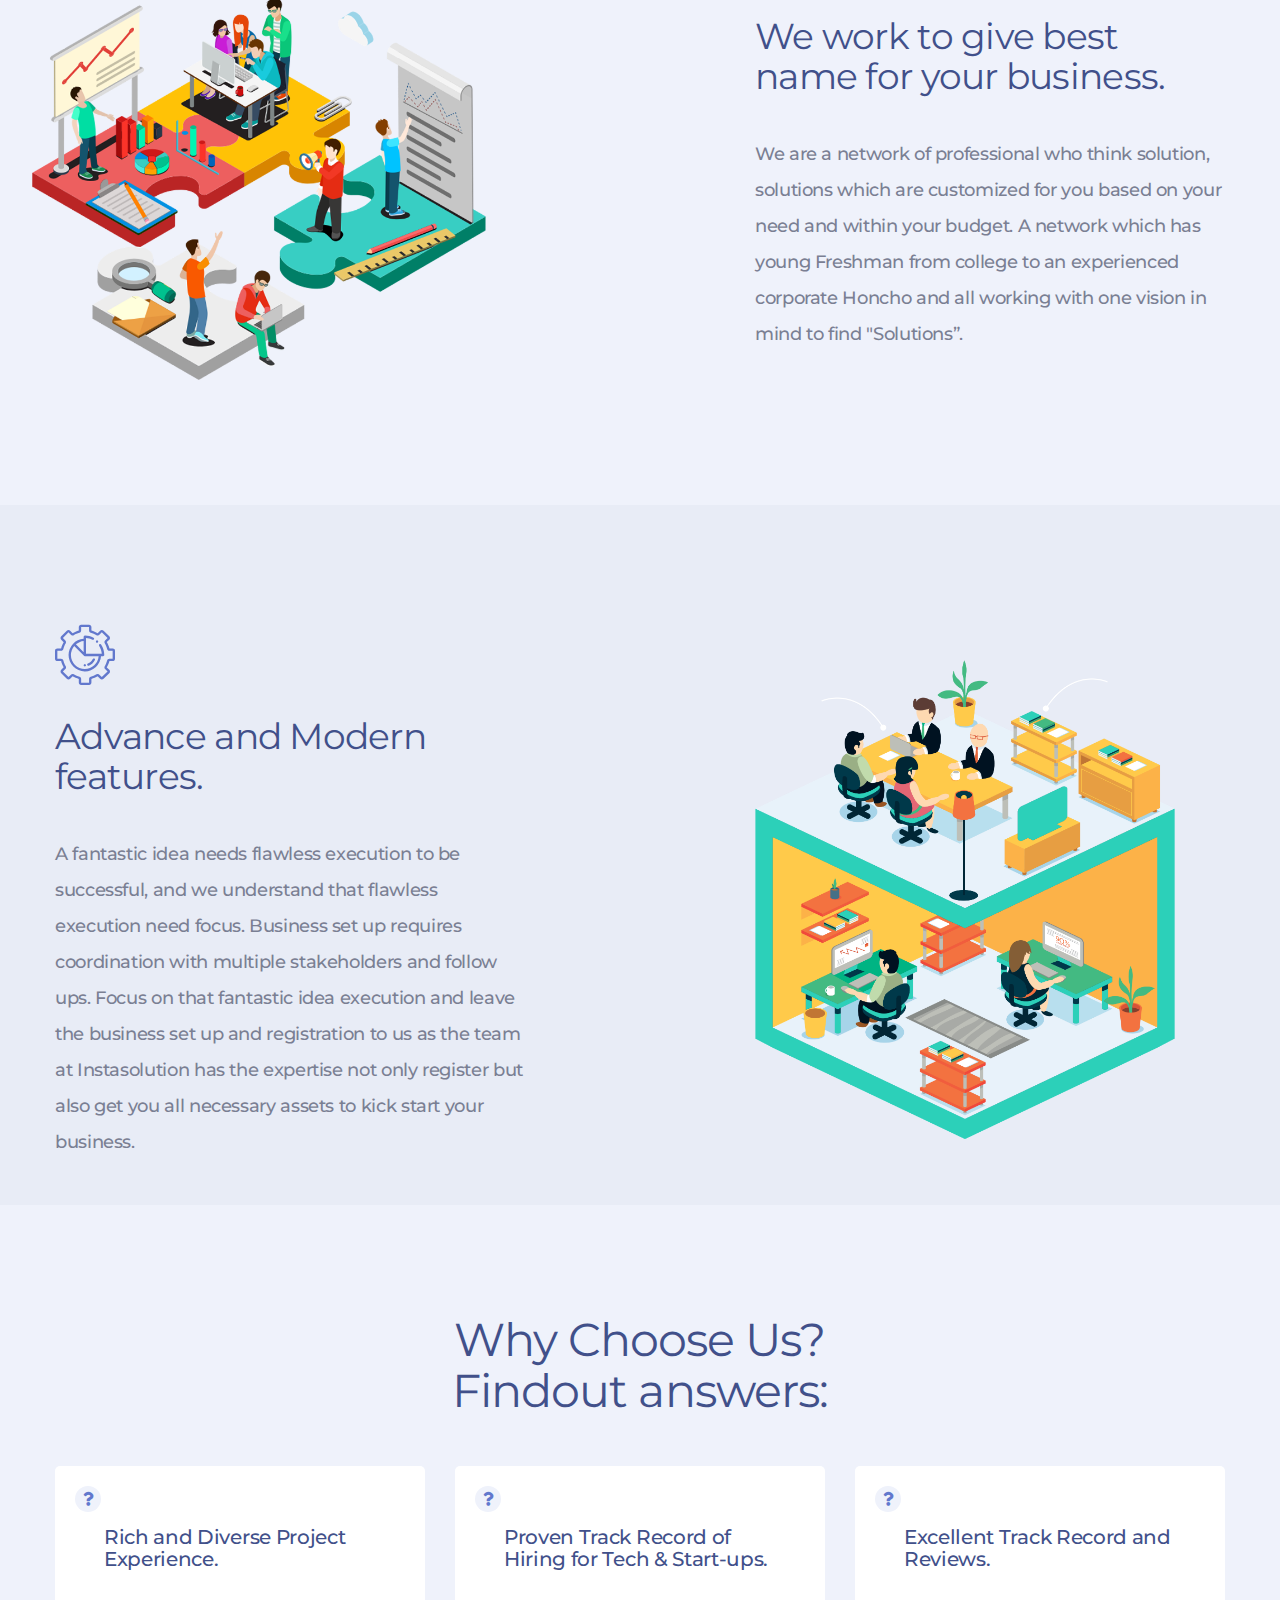
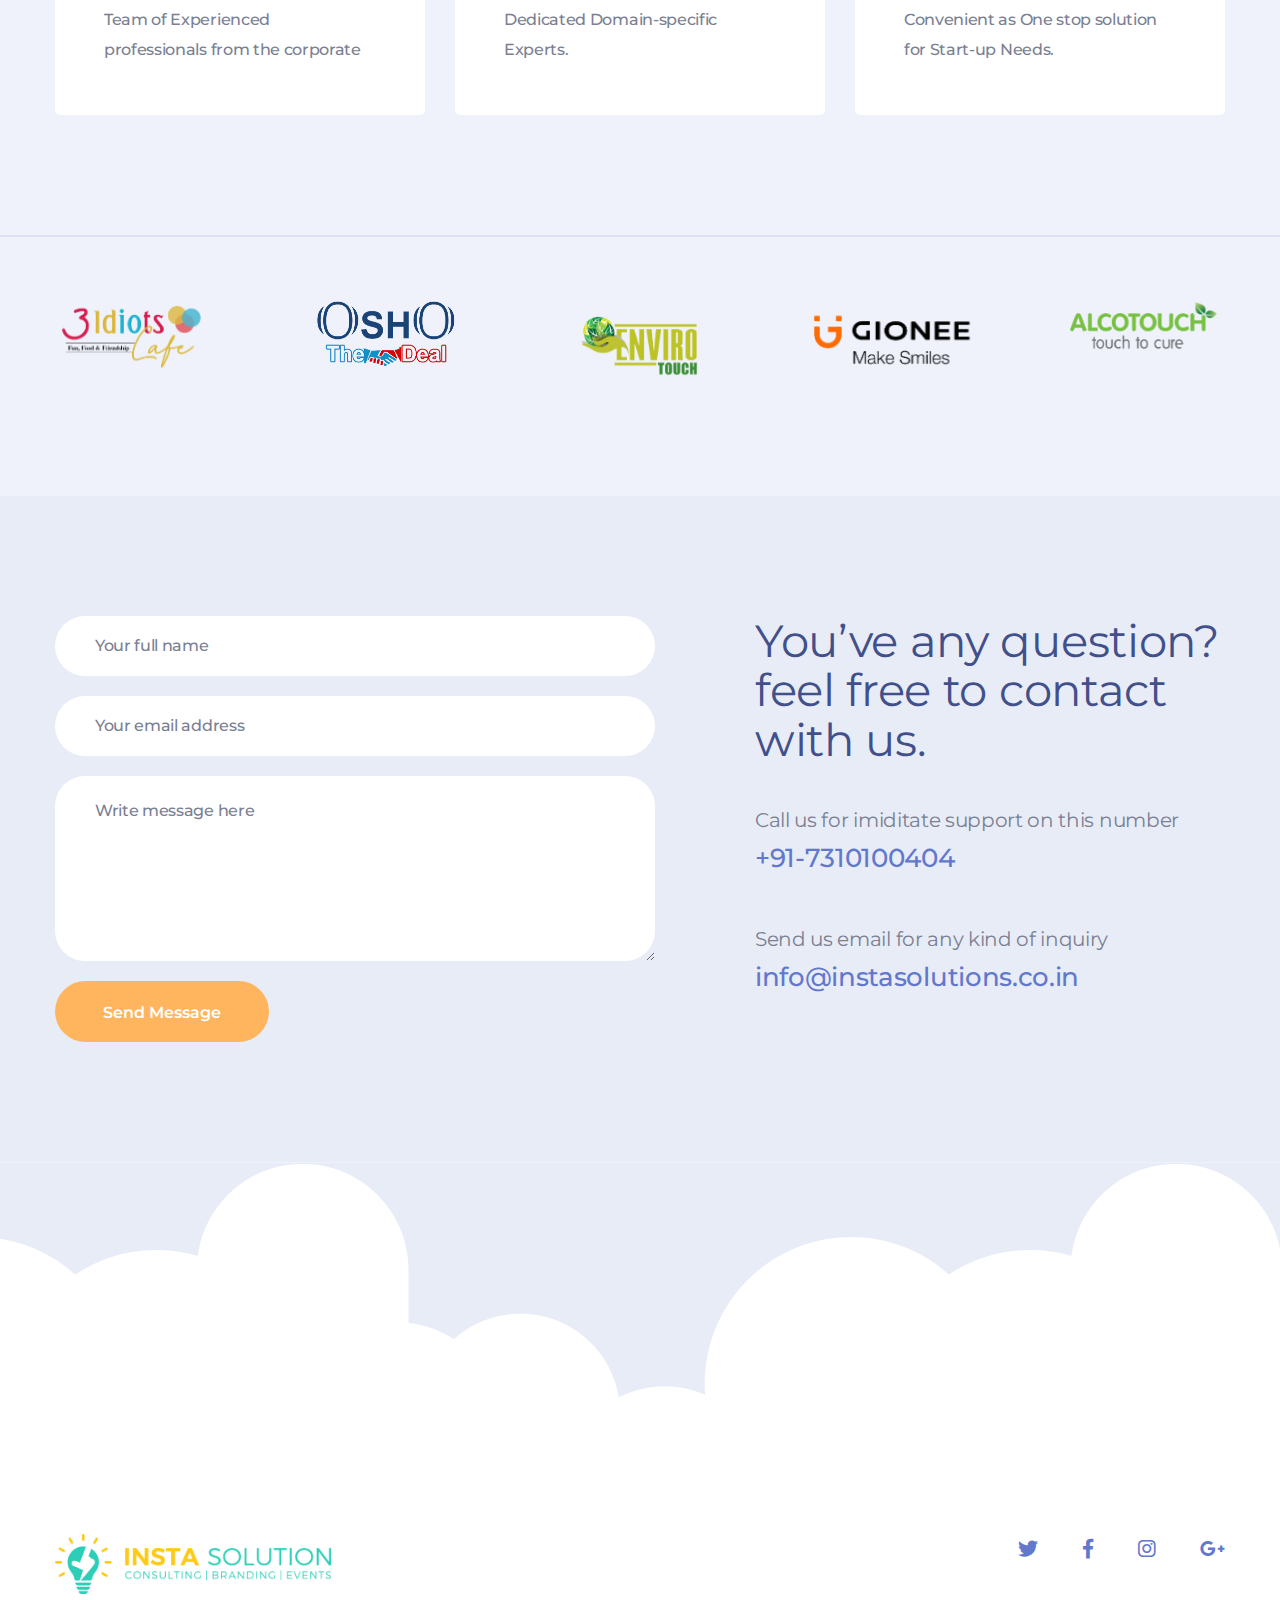
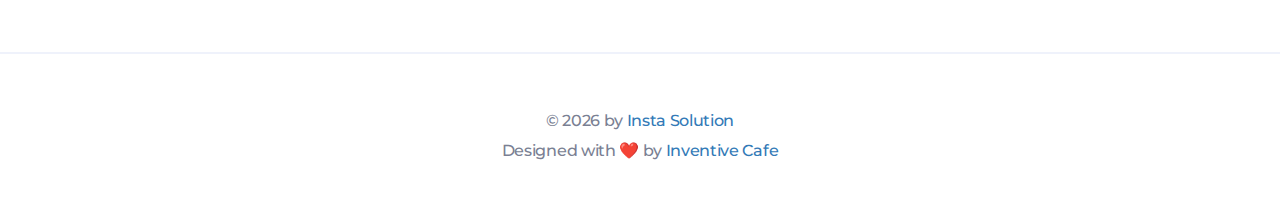
==== commit 93a545c0: "final" ====
--- a/index.html
+++ b/index.html
@@ -664,7 +664,7 @@
 <section class="features-style-one">
     <div class="thm-container">
         <div class="title">
-            <h3>Amazing features to convince you <br /> to do Business with Ous</h3>
+            <h3>Amazing features to convince you <br /> to do Business with Us</h3>
         </div><!-- /.title -->
         <div class="row">
             <div class="col-md-4 col-sm-6 col-xs-12">
@@ -674,7 +674,7 @@
                     </div><!-- /.icon-box -->
                     <div class="text-box">
                         <h3>Experienced professionals </h3>
-                        <p>Lorem ipsum is simply free text available dolor sit amet con sectetur.</p>
+                        <p>Our Experienced & Professional Team Will Increase Your Business.</p>
                     </div><!-- /.text-box -->
                 </div><!-- /.single-feature-style-one -->
             </div><!-- /.col-md-4 -->
@@ -685,7 +685,7 @@
                     </div><!-- /.icon-box -->
                     <div class="text-box">
                         <h3>Diverse Experience</h3>
-                        <p>Lorem ipsum is simply free text available dolor sit amet con sectetur.</p>
+                        <p> We understand that flawless execution need focus. </p>
                     </div><!-- /.text-box -->
                 </div><!-- /.single-feature-style-one -->
             </div><!-- /.col-md-4 -->
@@ -696,7 +696,7 @@
                     </div><!-- /.icon-box -->
                     <div class="text-box">
                         <h3>Best Track Record</h3>
-                        <p>Lorem ipsum is simply free text available dolor sit amet con sectetur.</p>
+                        <p>We Have Best Track Record In The Market.</p>
                     </div><!-- /.text-box -->
                 </div><!-- /.single-feature-style-one -->
             </div><!-- /.col-md-4 -->
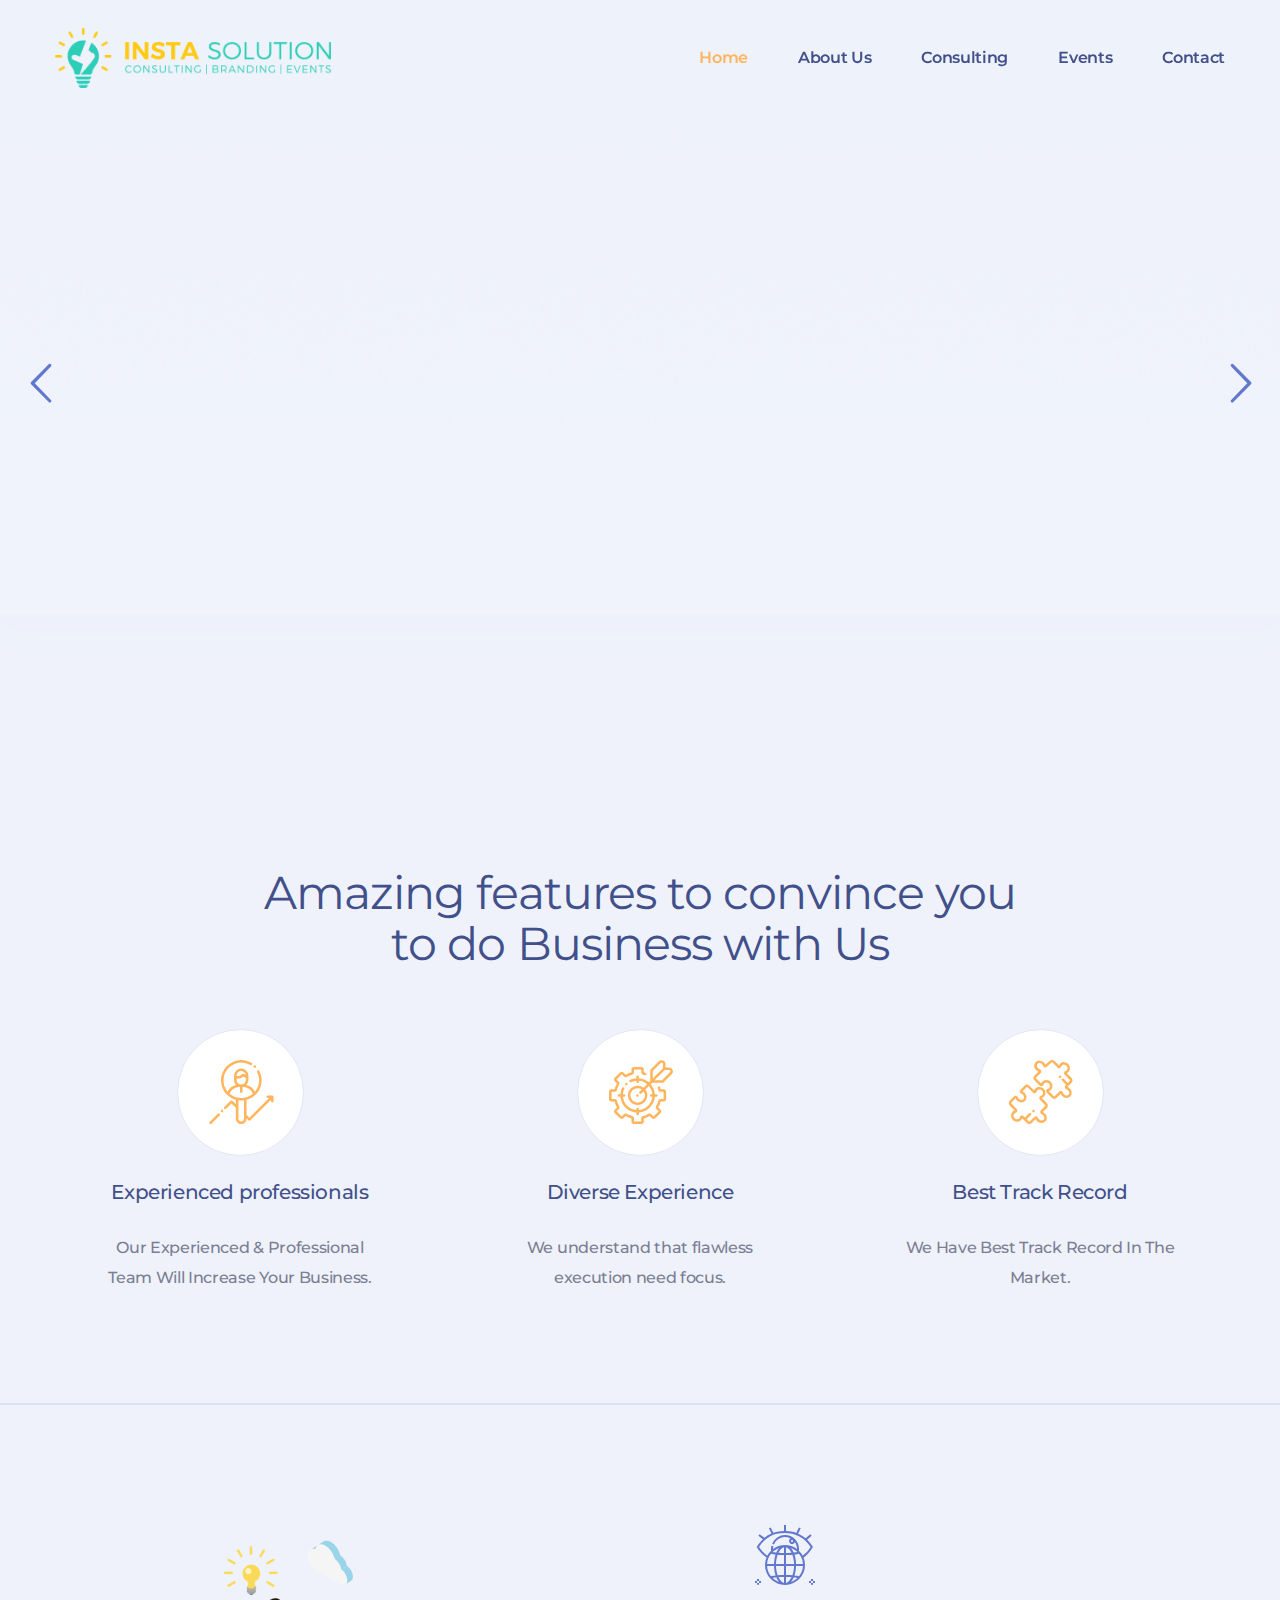
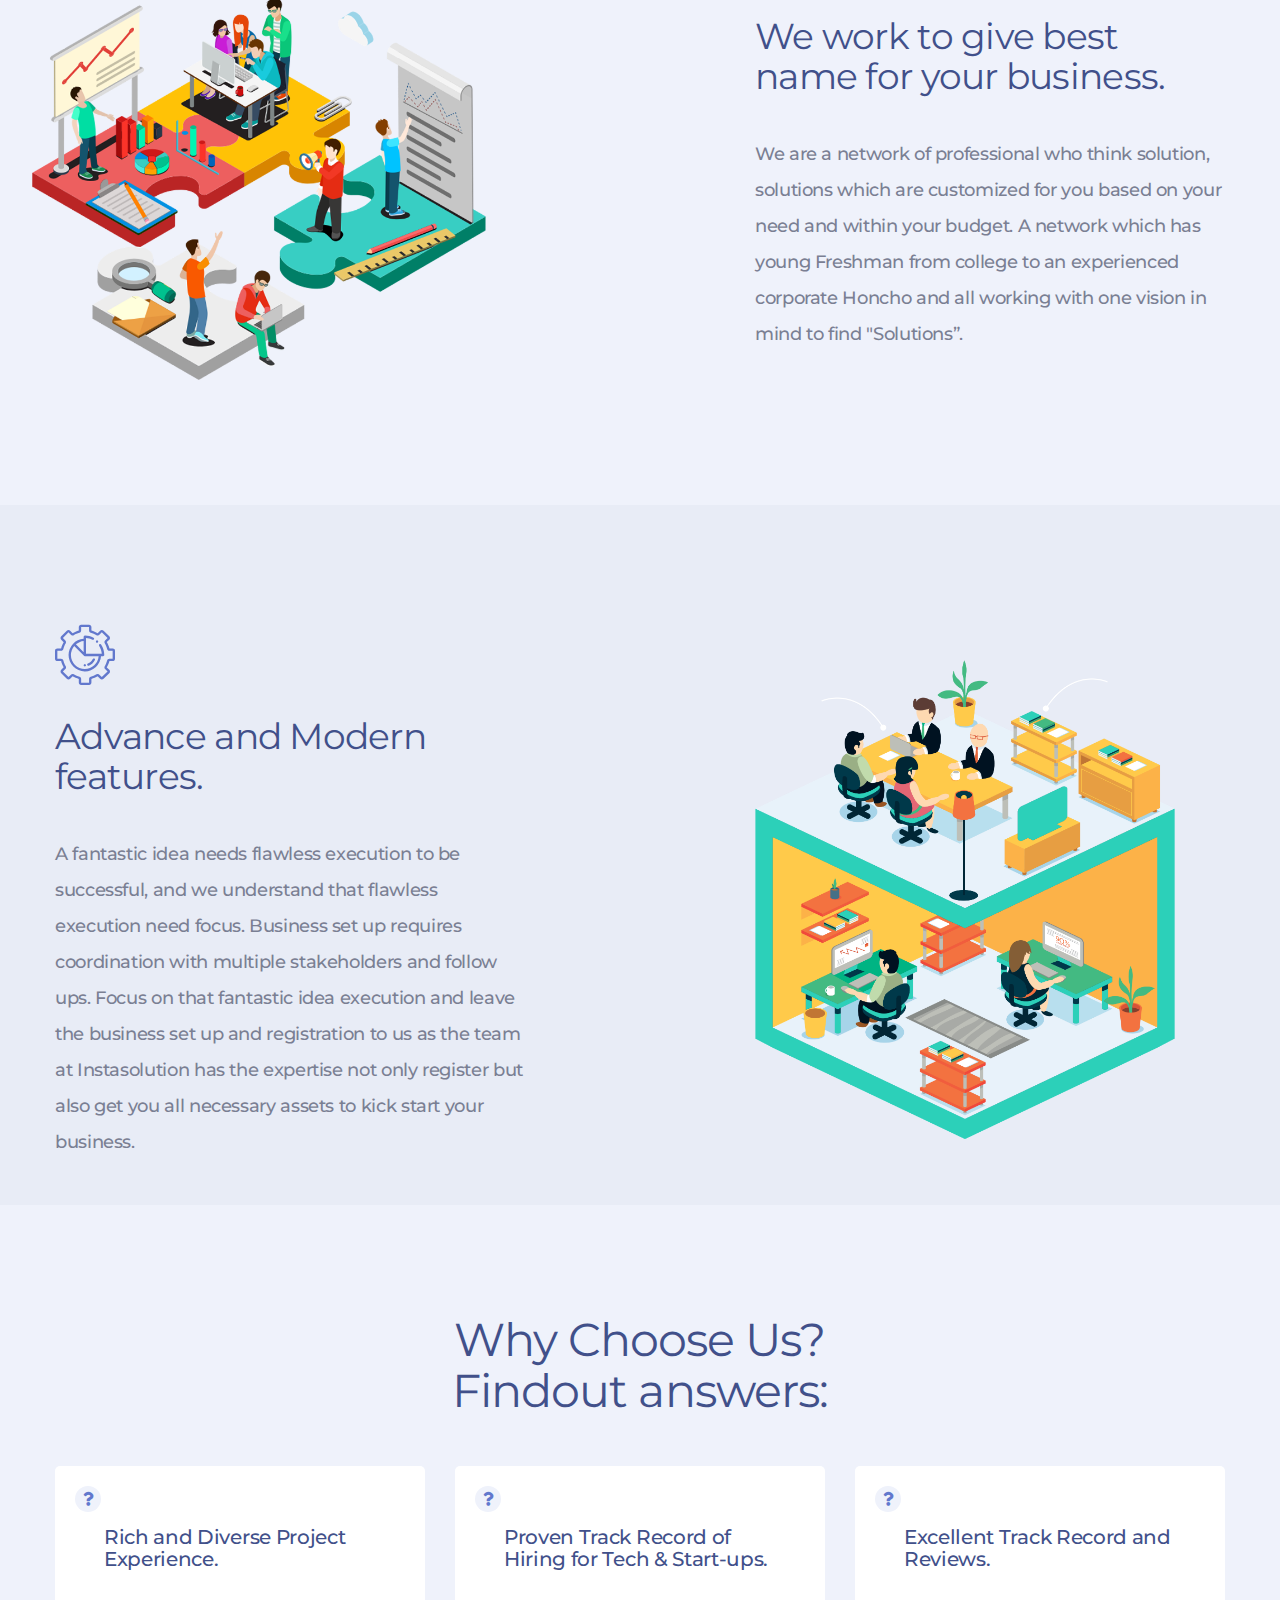
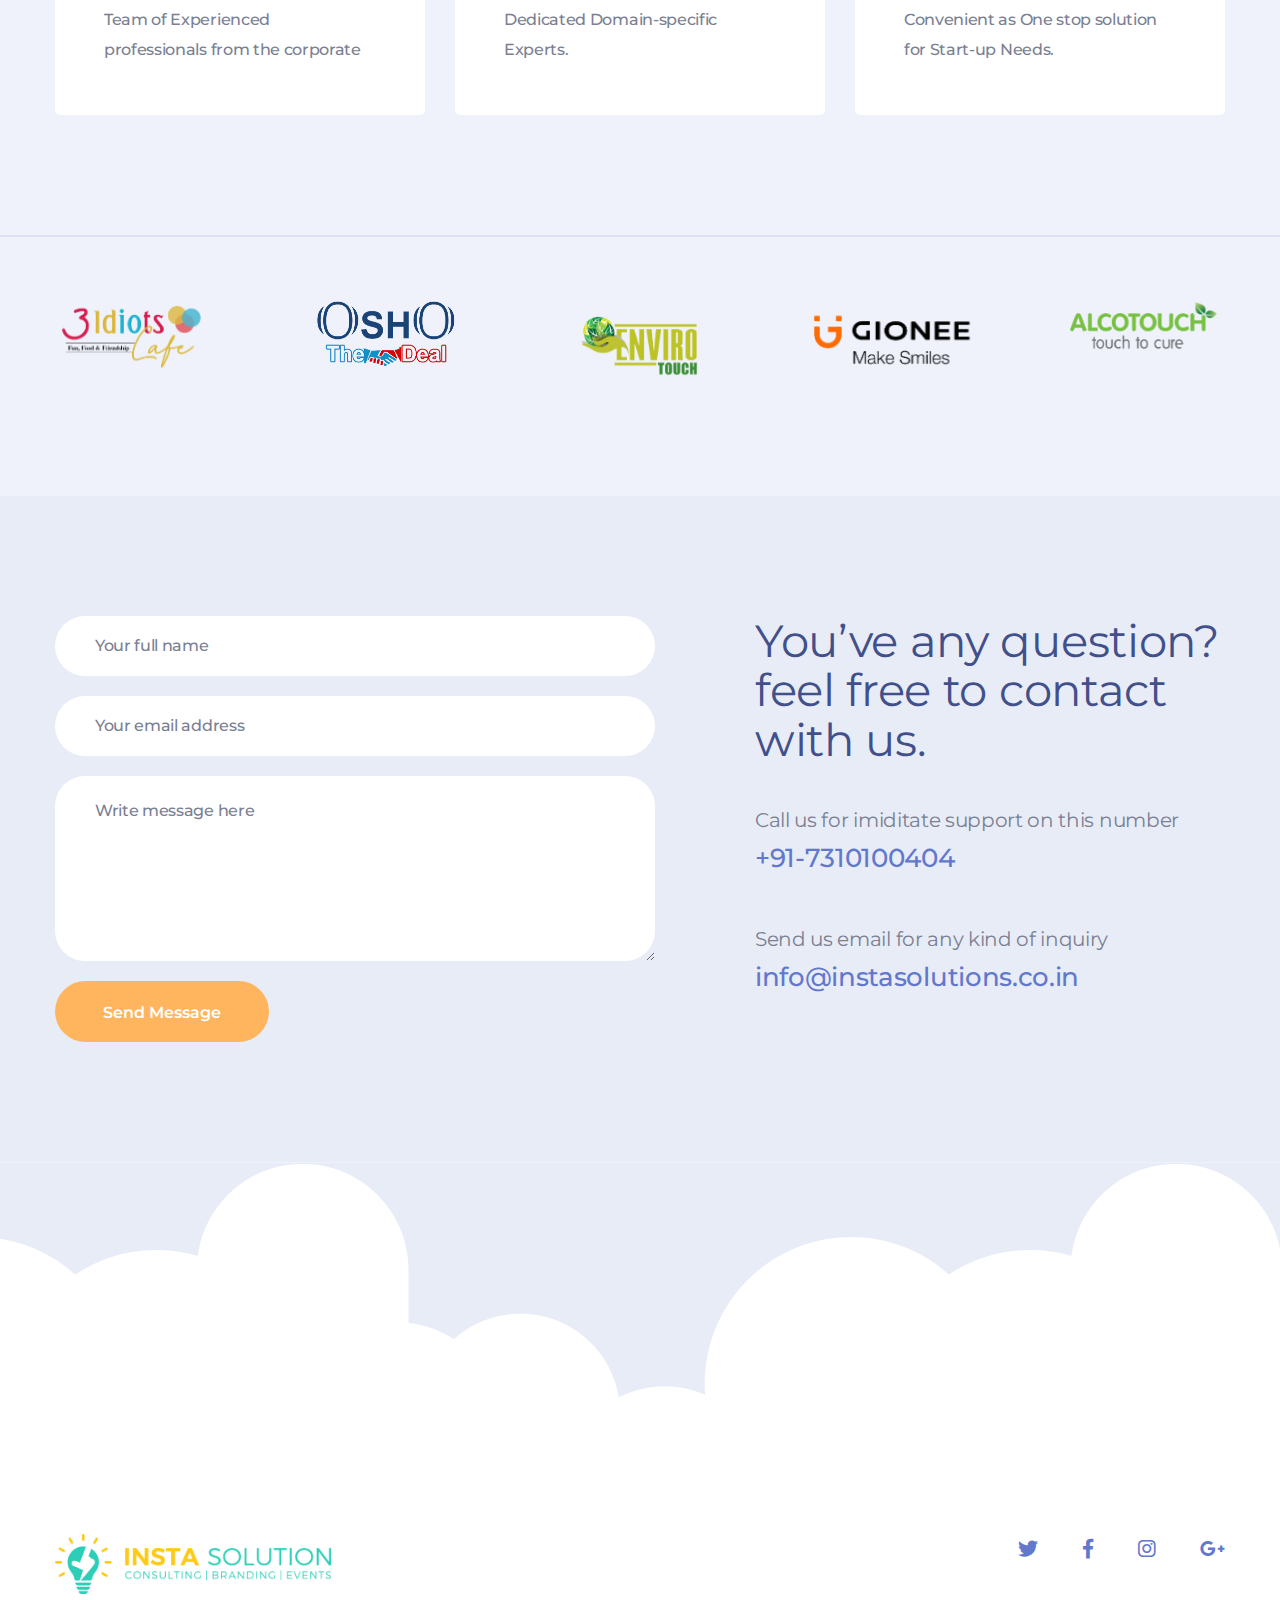
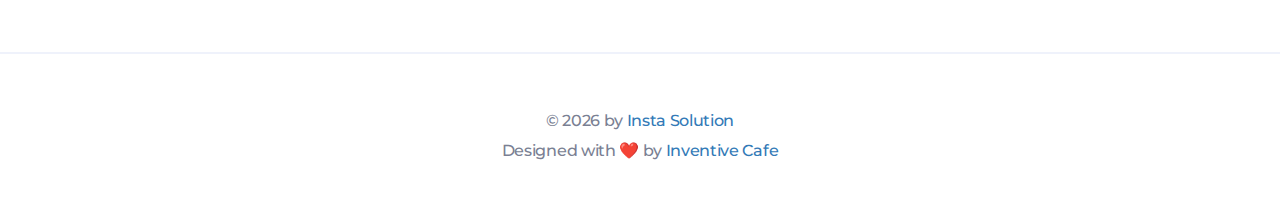
==== commit 1c1112f3: "final" ====
--- a/index.html
+++ b/index.html
@@ -6,7 +6,7 @@
     <!-- mobile responsive meta -->
     <meta name="viewport" content="width=device-width, initial-scale=1">
 
-    <link rel="apple-touch-icon" sizes="57x57" href="img/favicon/apple-icon-57x57.png">
+    <!-- <link rel="apple-touch-icon" sizes="57x57" href="img/favicon/apple-icon-57x57.png">
     <link rel="apple-touch-icon" sizes="60x60" href="img/favicon/apple-icon-60x60.png">
     <link rel="apple-touch-icon" sizes="72x72" href="img/favicon/apple-icon-72x72.png">
     <link rel="apple-touch-icon" sizes="76x76" href="img/favicon/apple-icon-76x76.png">
@@ -18,7 +18,8 @@
     <link rel="icon" type="image/png" sizes="192x192"  href="img/favicon/android-icon-192x192.png">
     <link rel="icon" type="image/png" sizes="32x32" href="img/favicon/favicon-32x32.png">
     <link rel="icon" type="image/png" sizes="96x96" href="img/favicon/favicon-96x96.png">
-    <link rel="icon" type="image/png" sizes="16x16" href="img/favicon/favicon-16x16.png">
+    <link rel="icon" type="image/png" sizes="16x16" href="img/favicon/favicon-16x16.png"> -->
+    <link rel="icon" type="image/png" sizes="192x192"  href="img/favicon/Insta Favicon.png">
     <link rel="manifest" href="img/favicon/manifest.json">
     <meta name="msapplication-TileColor" content="#ffffff">
     <meta name="msapplication-TileImage" content="/ms-icon-144x144.png">
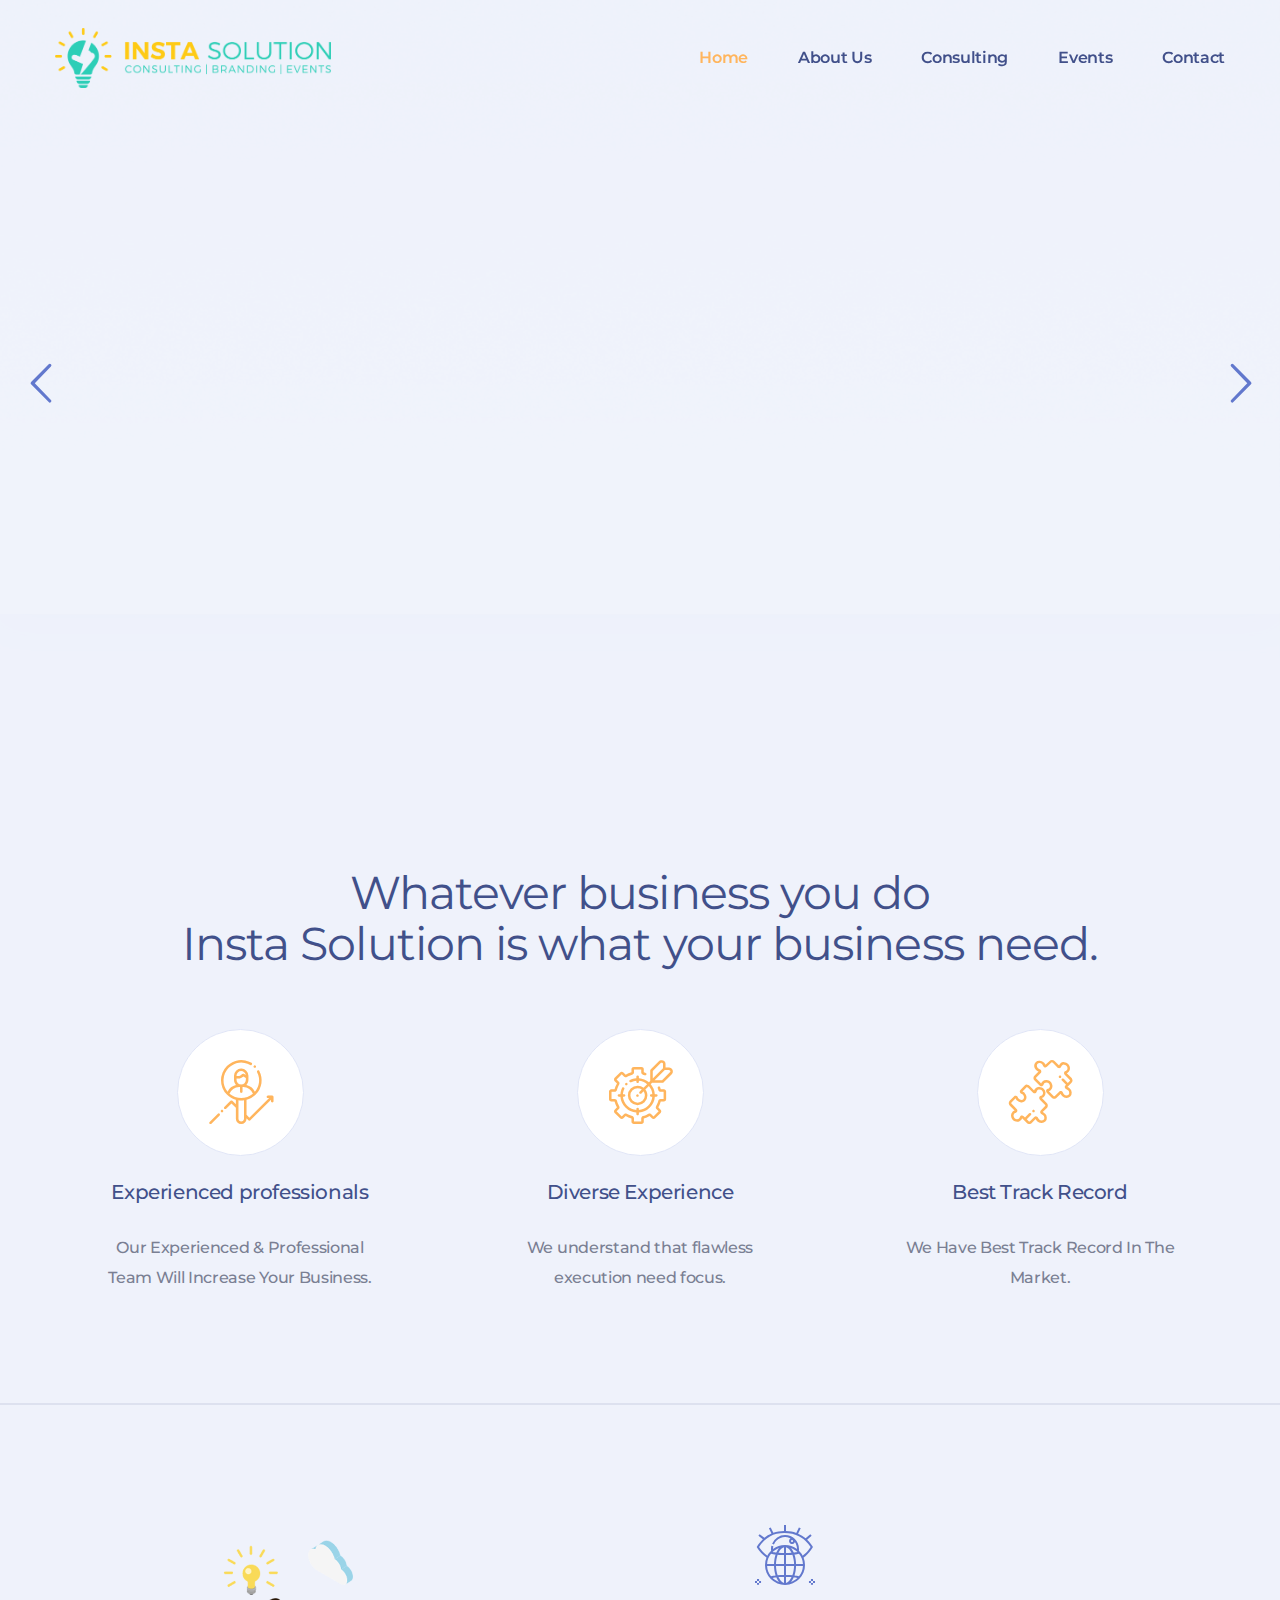
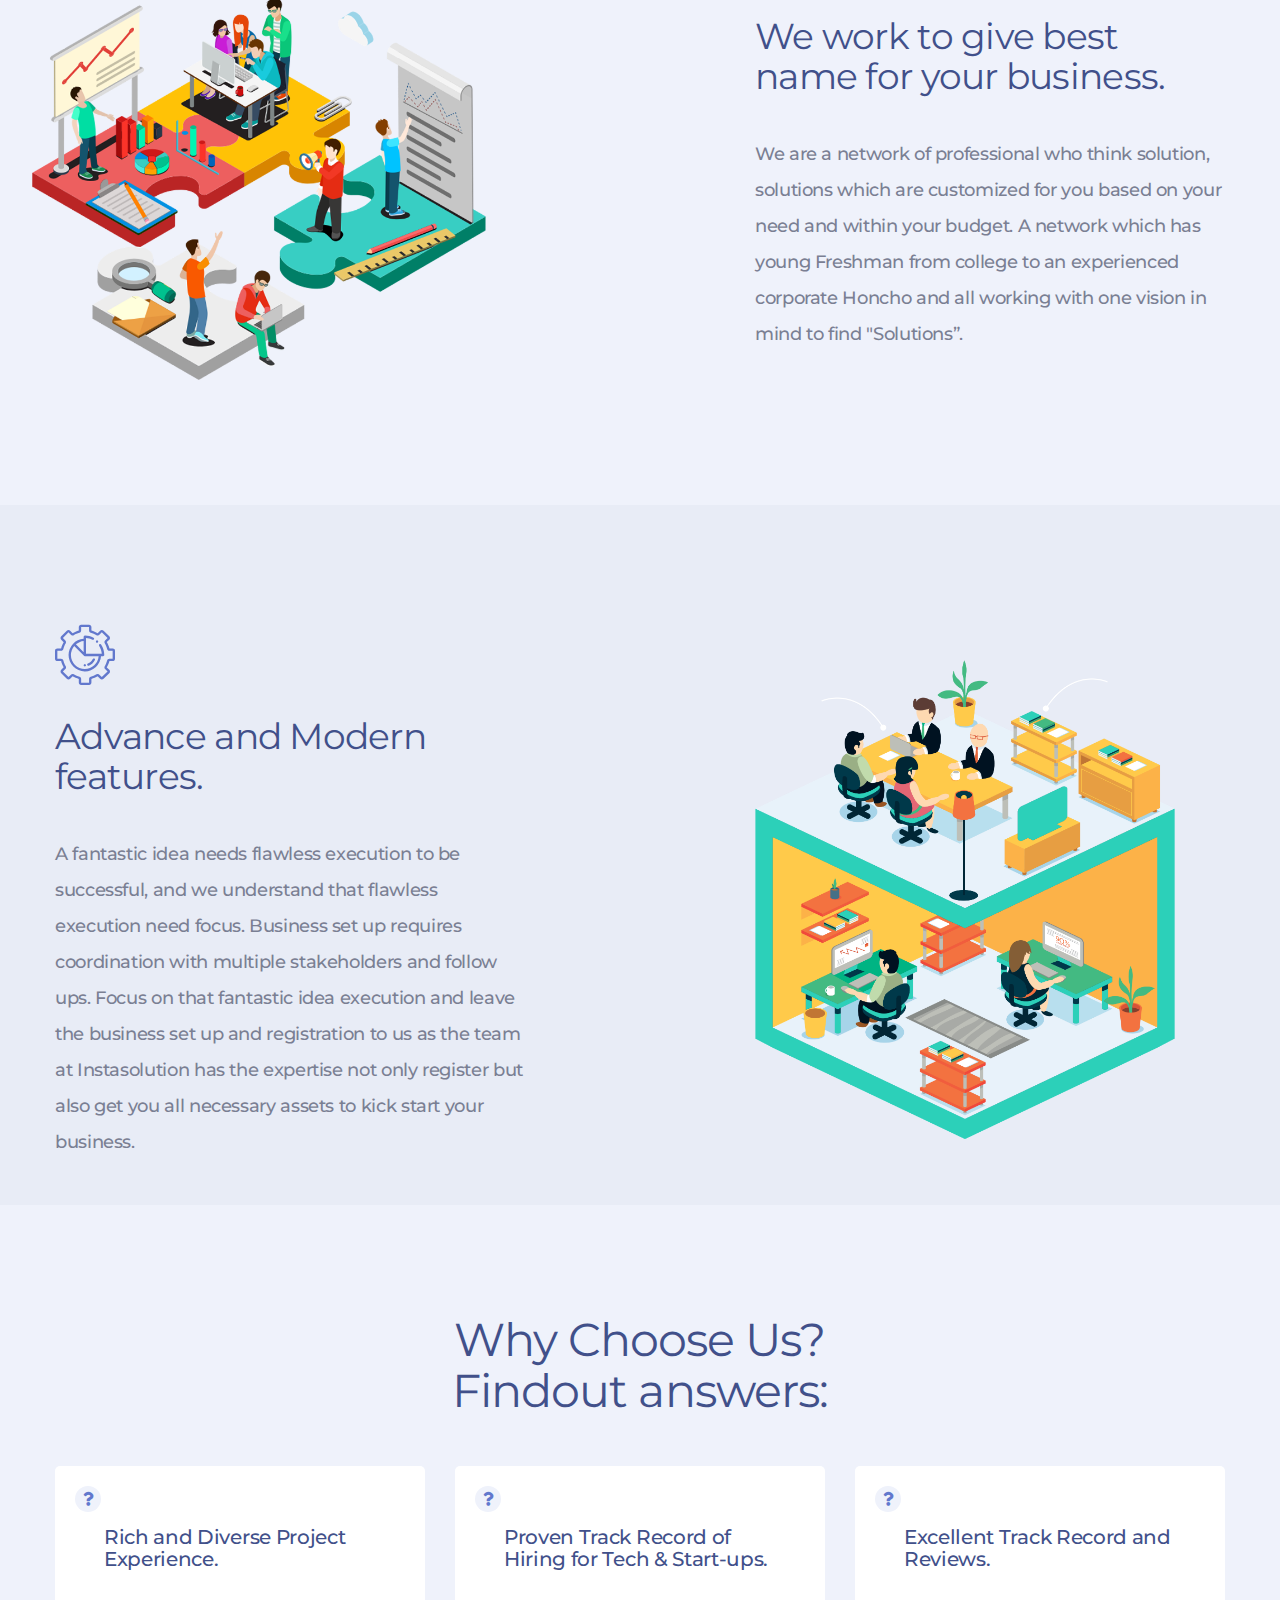
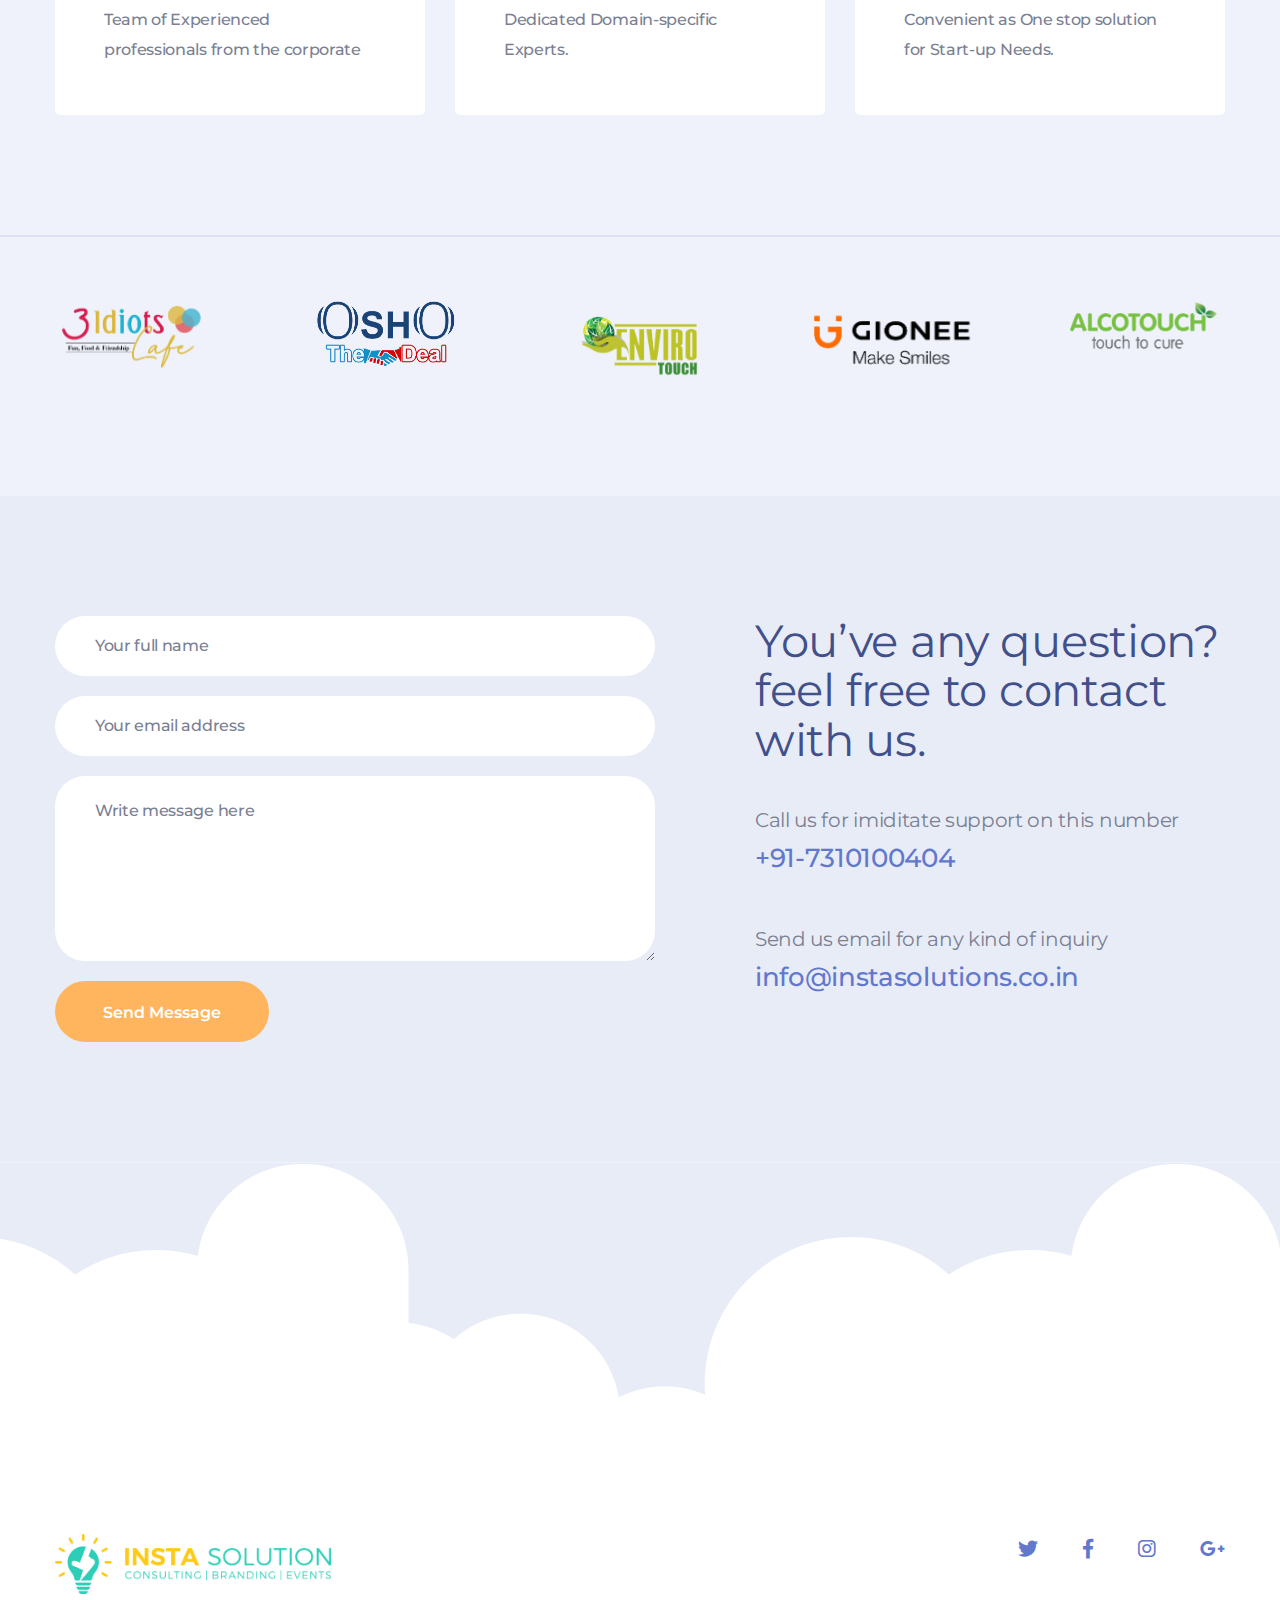
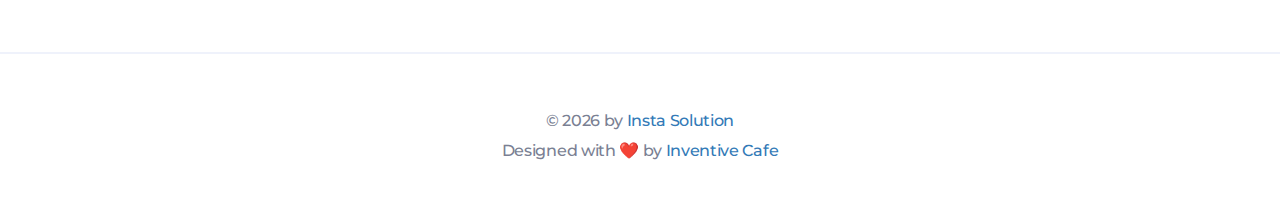
==== commit 277891f8: "final" ====
--- a/index.html
+++ b/index.html
@@ -665,7 +665,7 @@
 <section class="features-style-one">
     <div class="thm-container">
         <div class="title">
-            <h3>Amazing features to convince you <br /> to do Business with Us</h3>
+            <h3>Whatever business you do  <br /> Insta Solution is what your business need.</h3>
         </div><!-- /.title -->
         <div class="row">
             <div class="col-md-4 col-sm-6 col-xs-12">
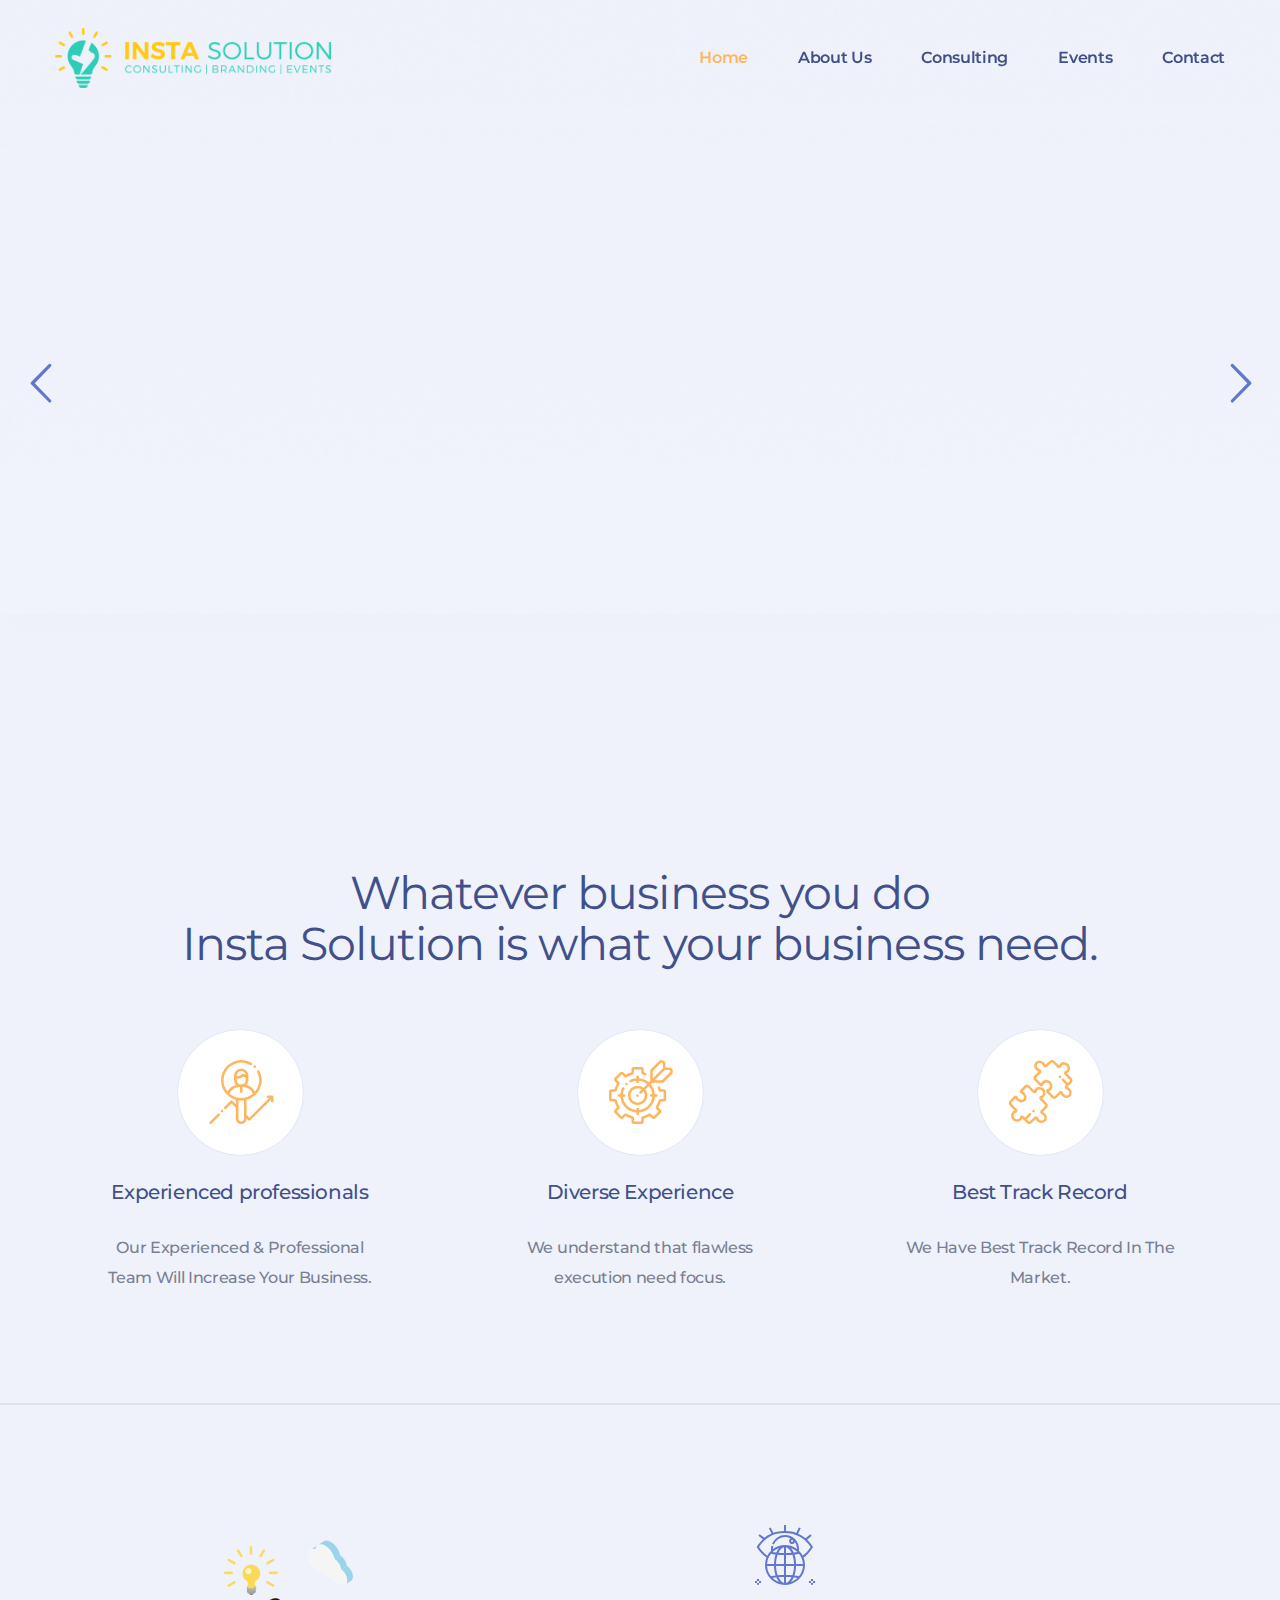
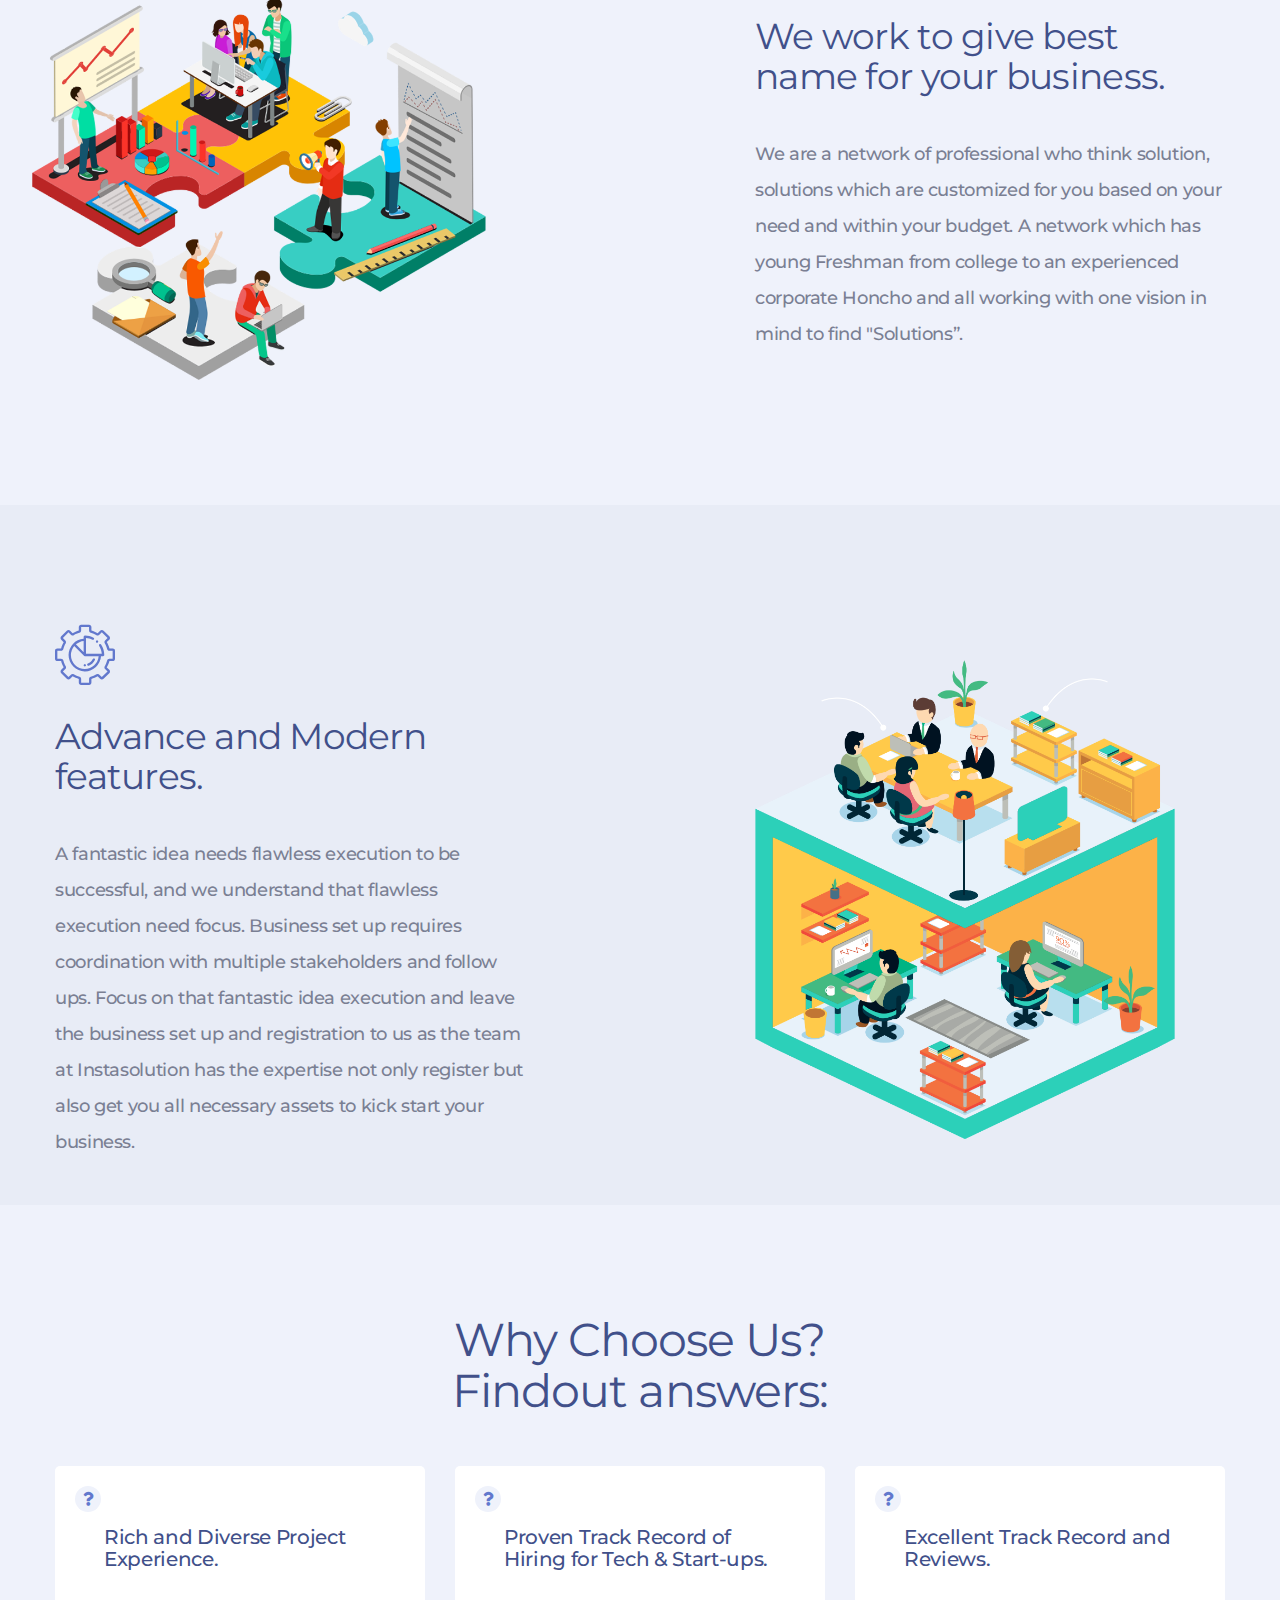
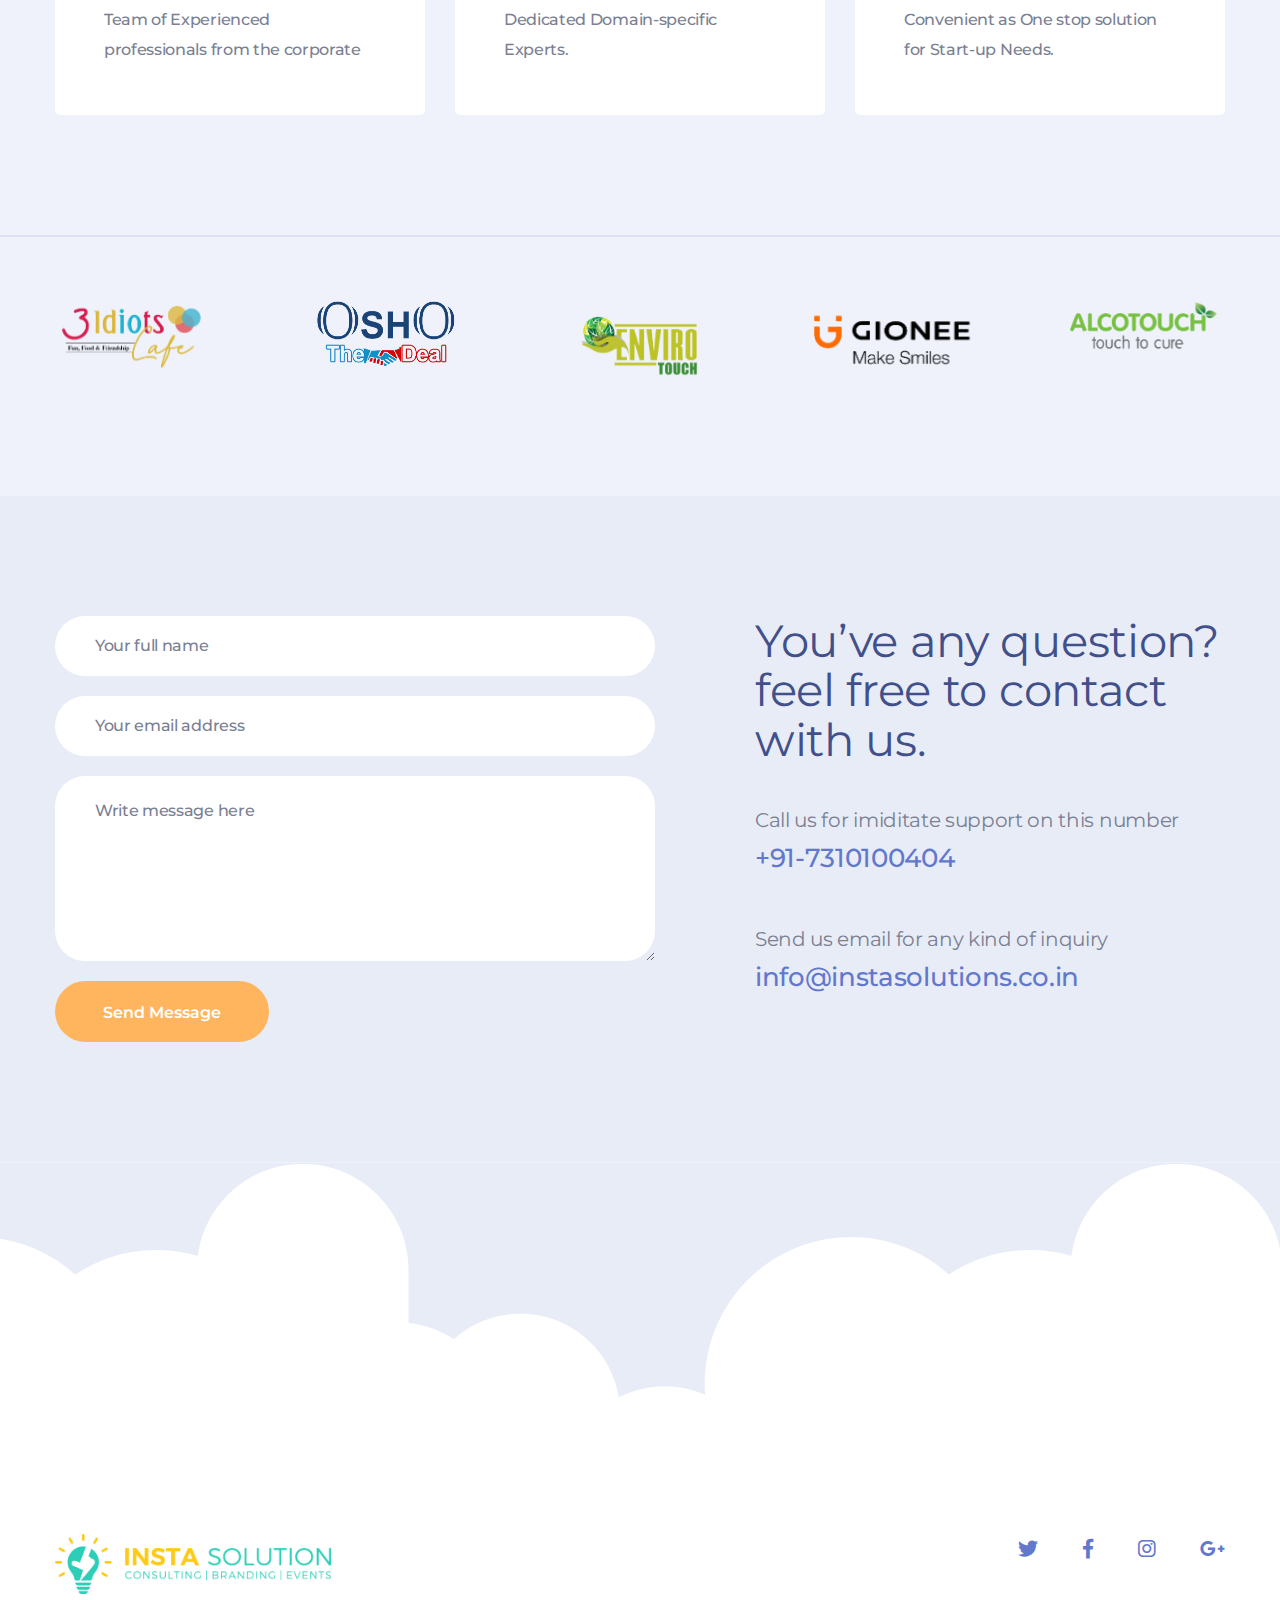
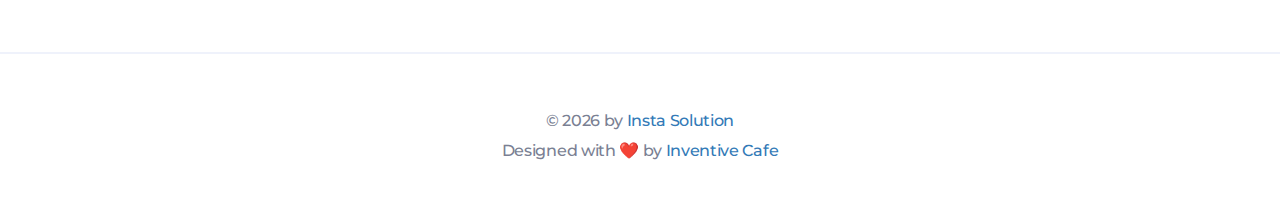
==== commit 6dd9e19d: "final" ====
--- a/index.html
+++ b/index.html
@@ -816,10 +816,7 @@
                 <!-- <i class="brands-icon-audiojungle"></i> -->
                 <img src="/img/clients/ozic_Healthcare-removebg-preview.png" alt="">
             </div><!-- /.item -->
-            <div class="item">
-                <!-- <i class="brands-icon-codecanyon"></i> -->
-                <img src="/img/clients/surgicure_logo-removebg-preview.png" alt="">
-            </div><!-- /.item -->
+       
         </div><!-- /.brand-carousel -->
     </div><!-- /.thm-container -->
 </div><!-- /.brand-section -->
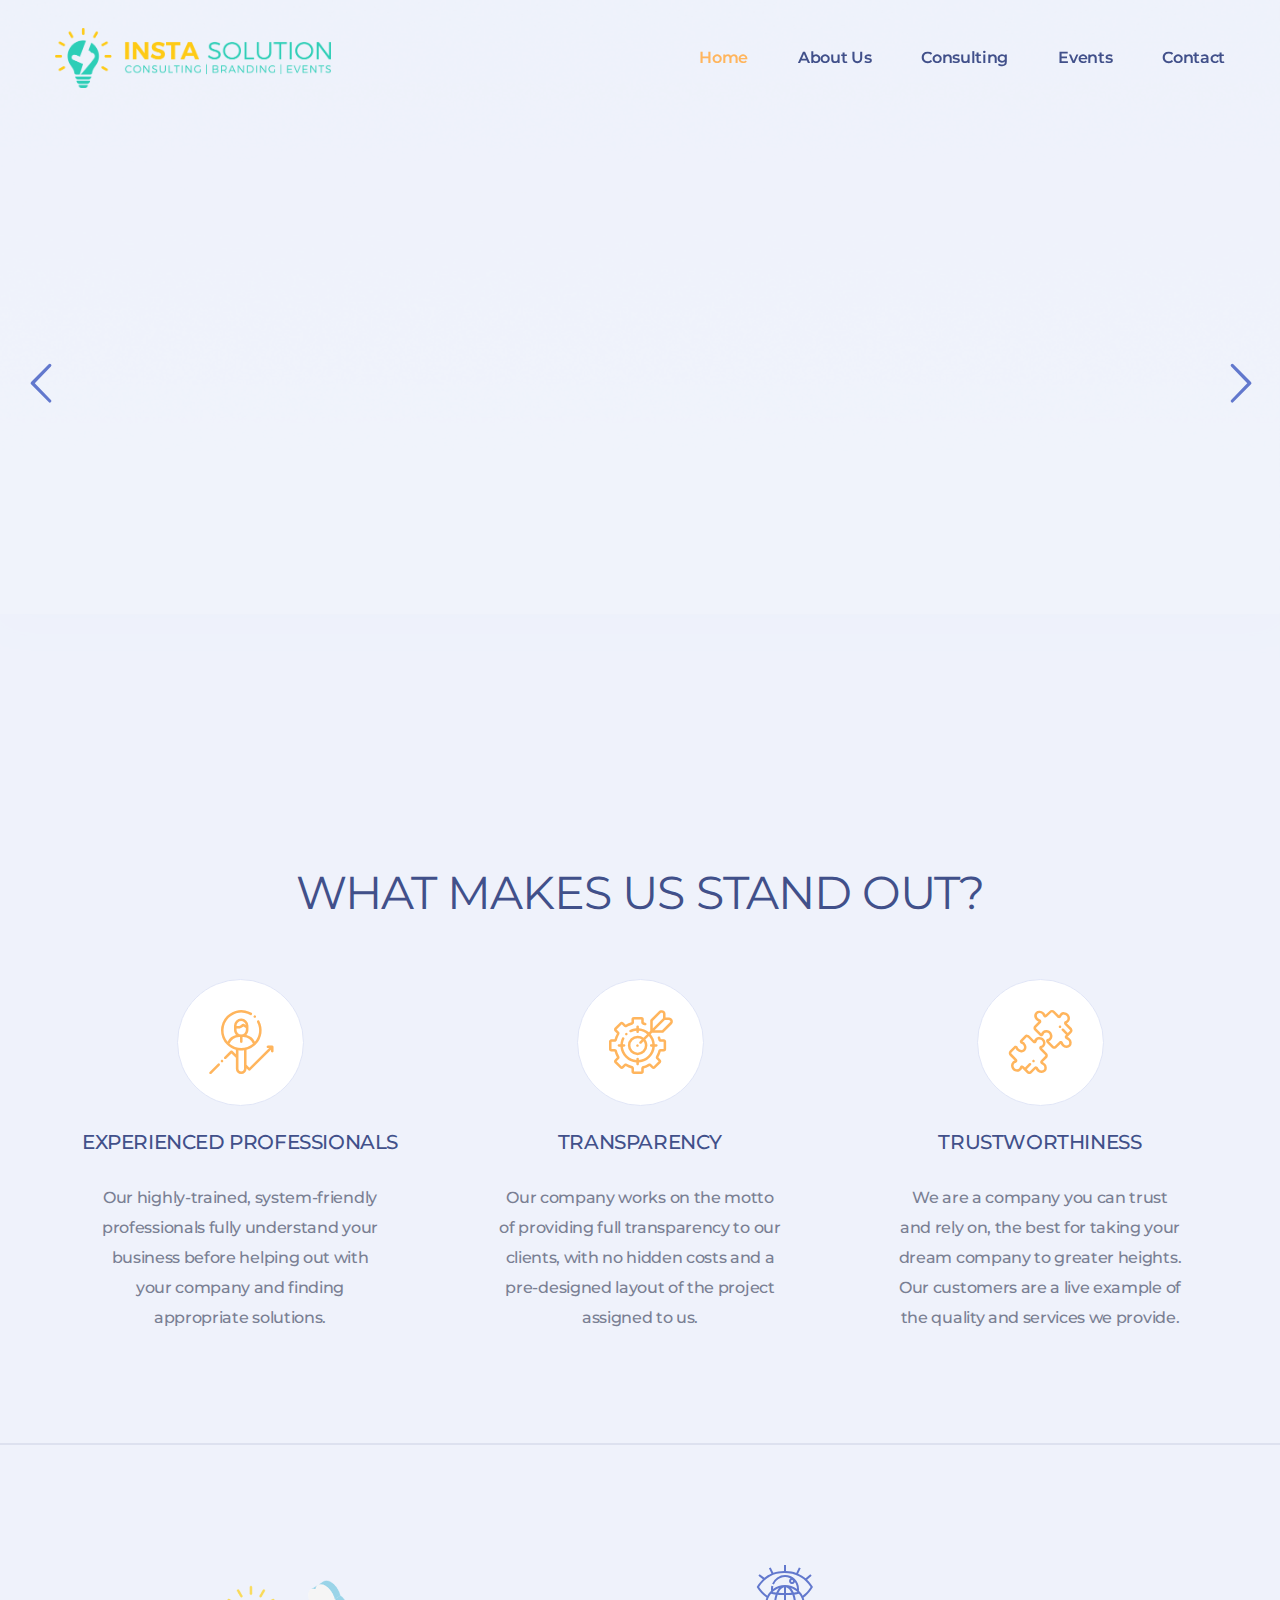
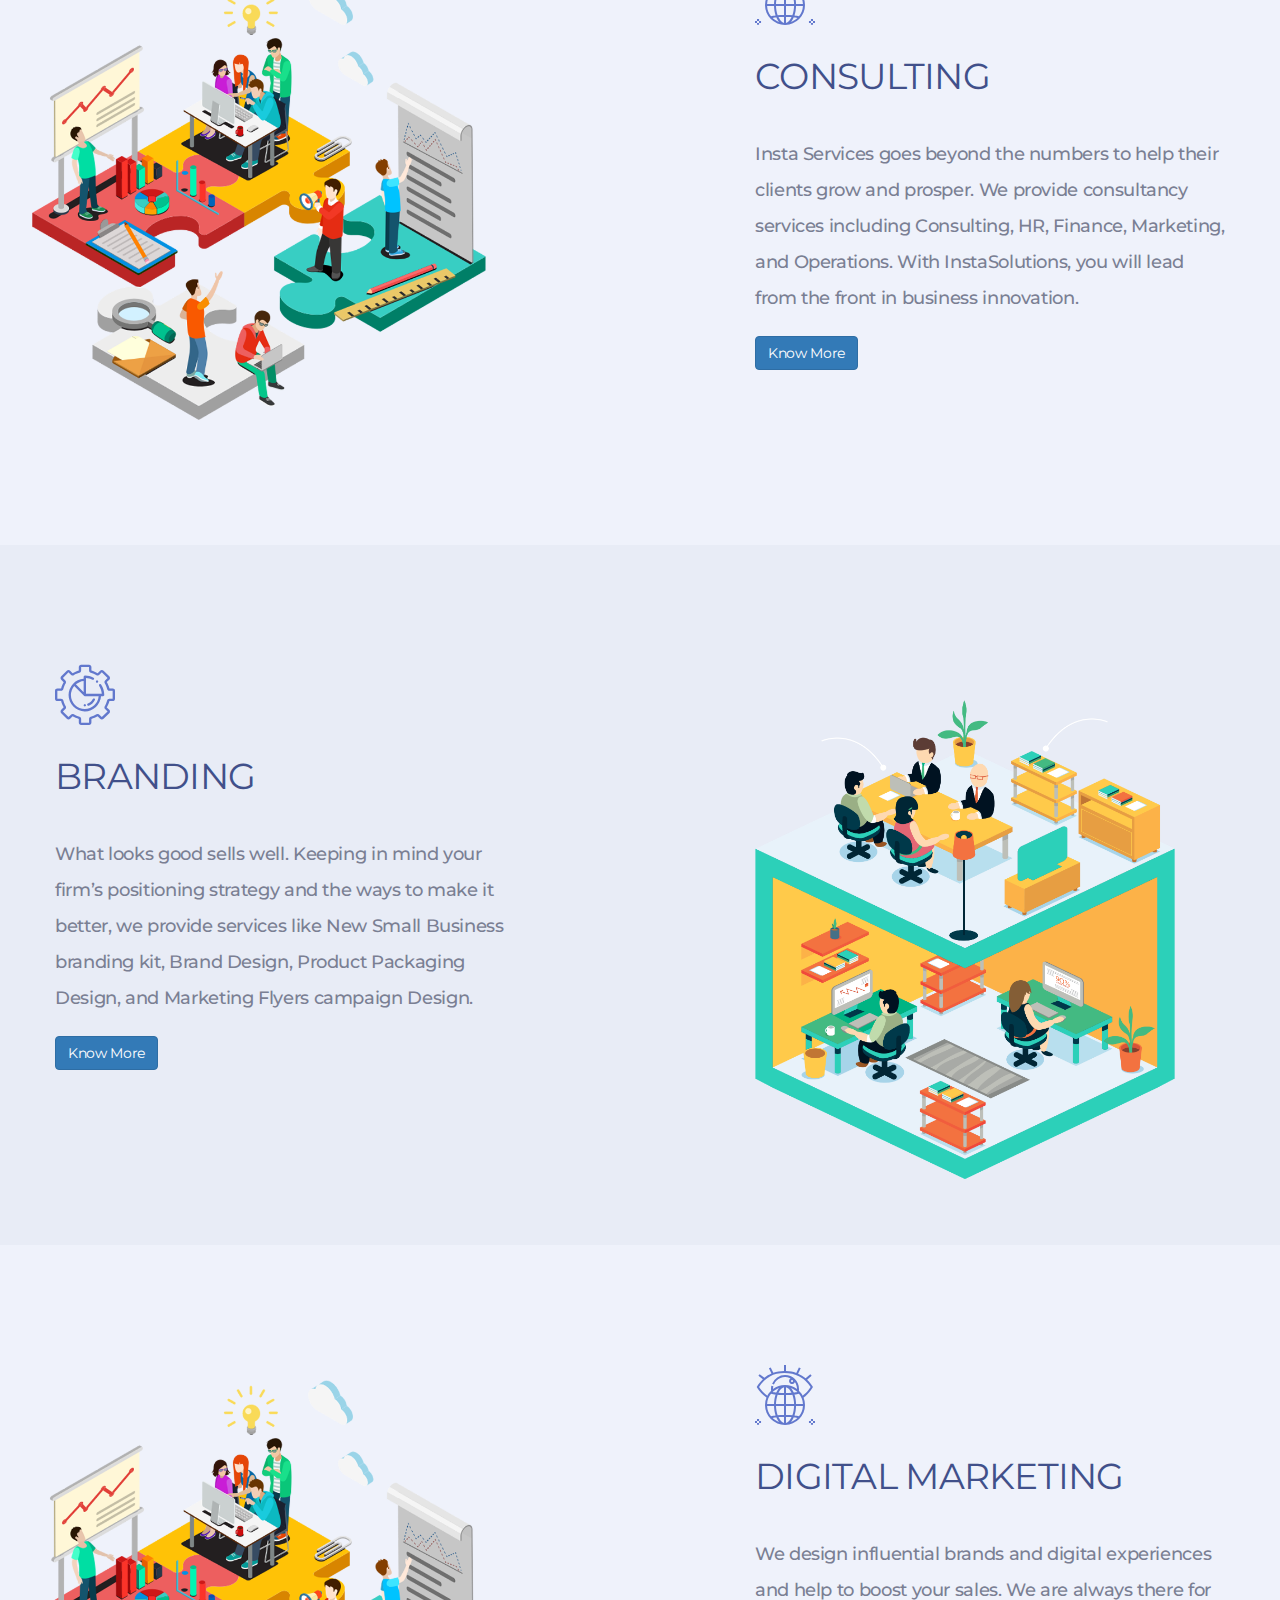
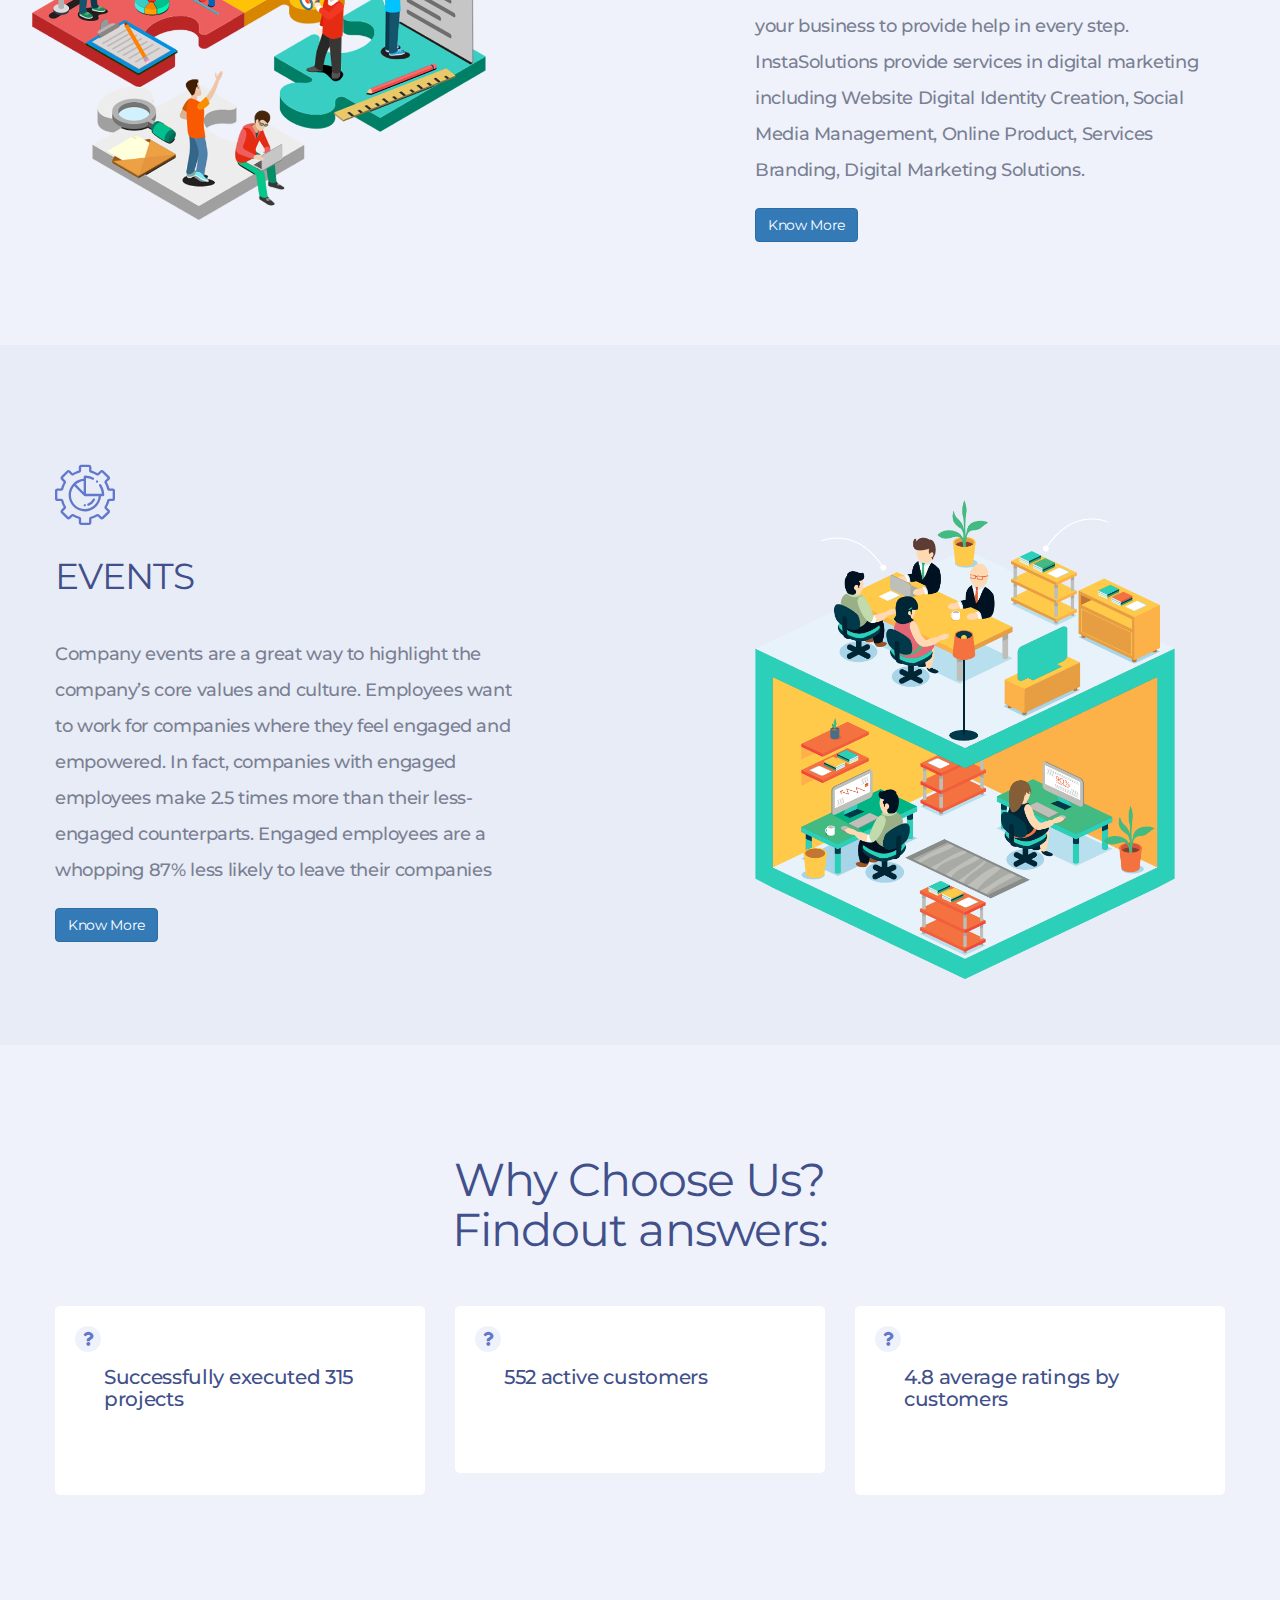
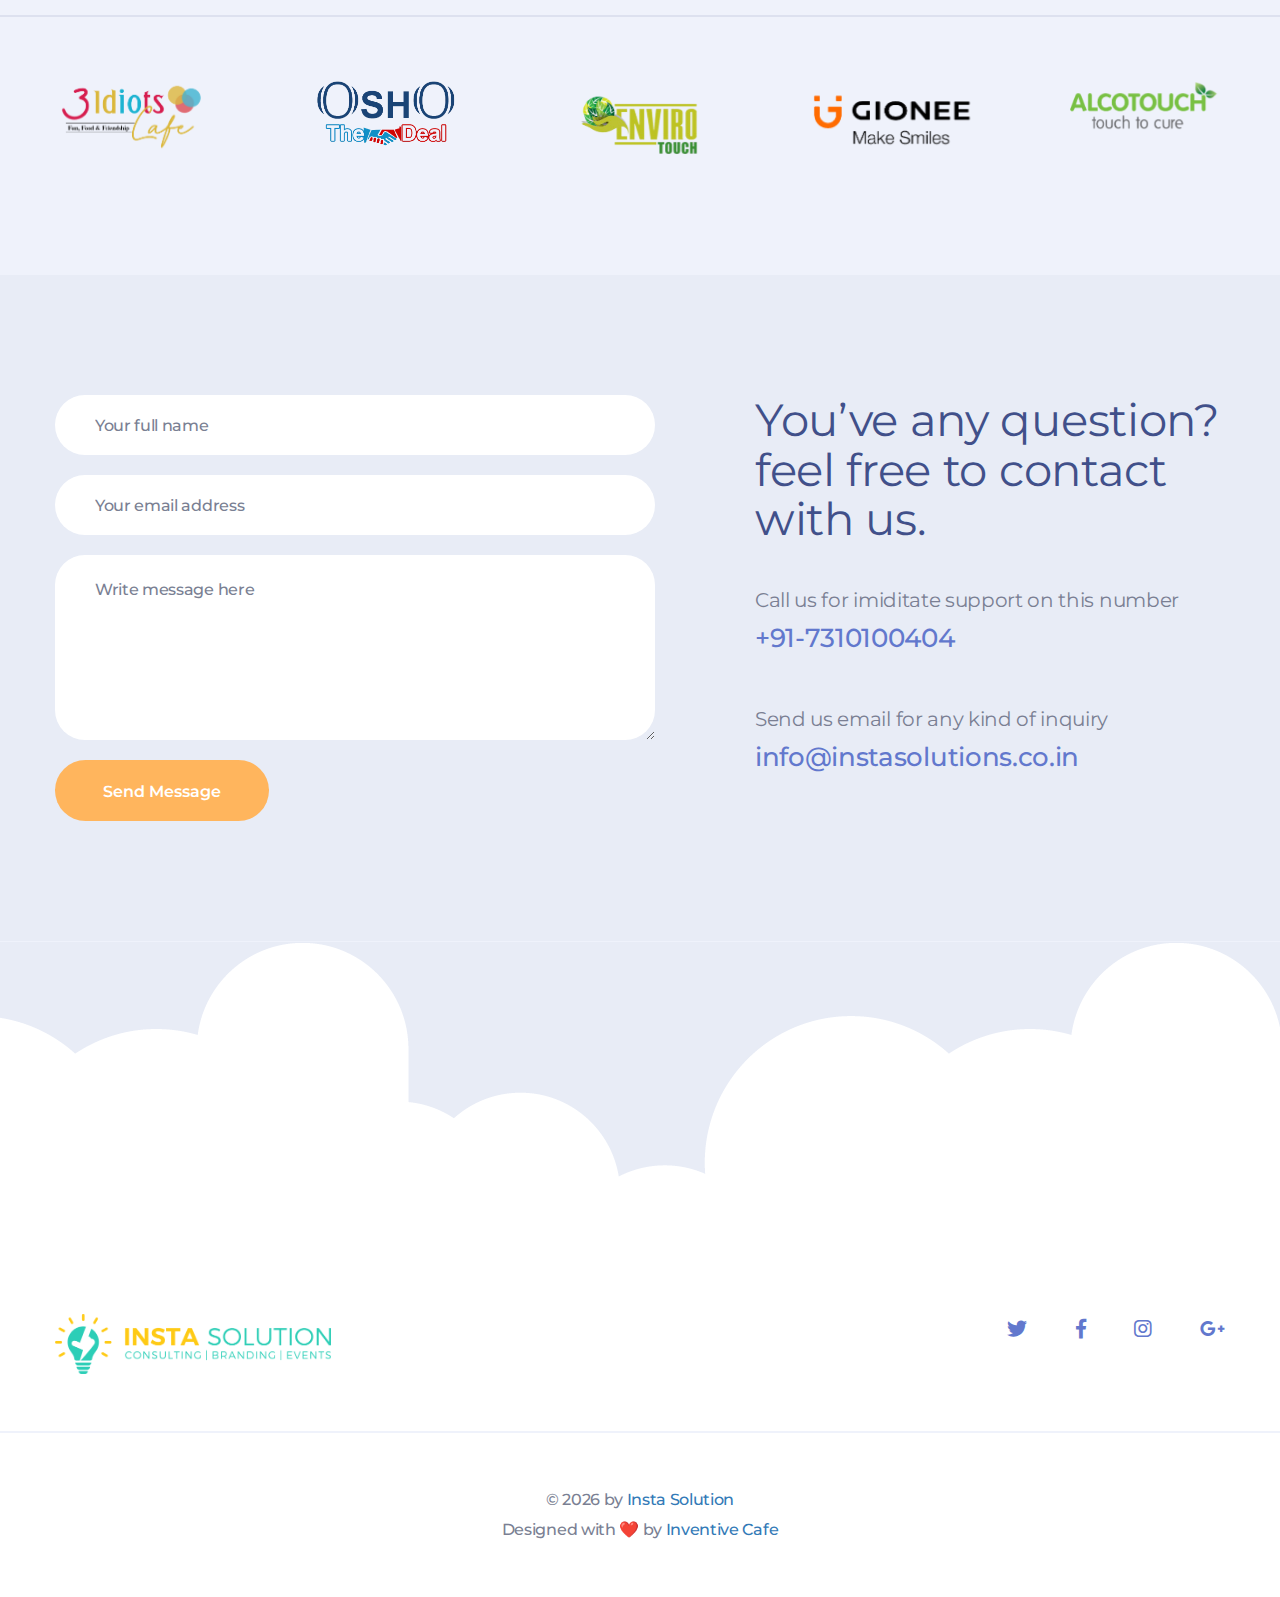
==== commit c488dcc8: "final" ====
--- a/index.html
+++ b/index.html
@@ -1,12 +1,11 @@
 <!DOCTYPE html>
 <html lang="en">
-<head>
-    <meta charset="UTF-8" />
-    <title>Home - Insta Solution</title>
-    <!-- mobile responsive meta -->
-    <meta name="viewport" content="width=device-width, initial-scale=1">
-
-    <!-- <link rel="apple-touch-icon" sizes="57x57" href="img/favicon/apple-icon-57x57.png">
+    <head>
+        <meta charset="UTF-8">
+        <title>Home - Insta Solution</title>
+        <!-- mobile responsive meta -->
+        <meta name="viewport" content="width=device-width, initial-scale=1">
+        <!-- <link rel="apple-touch-icon" sizes="57x57" href="img/favicon/apple-icon-57x57.png">
     <link rel="apple-touch-icon" sizes="60x60" href="img/favicon/apple-icon-60x60.png">
     <link rel="apple-touch-icon" sizes="72x72" href="img/favicon/apple-icon-72x72.png">
     <link rel="apple-touch-icon" sizes="76x76" href="img/favicon/apple-icon-76x76.png">
@@ -19,900 +18,1340 @@
     <link rel="icon" type="image/png" sizes="32x32" href="img/favicon/favicon-32x32.png">
     <link rel="icon" type="image/png" sizes="96x96" href="img/favicon/favicon-96x96.png">
     <link rel="icon" type="image/png" sizes="16x16" href="img/favicon/favicon-16x16.png"> -->
-    <link rel="icon" type="image/png" sizes="192x192"  href="img/favicon/Insta Favicon.png">
-    <link rel="manifest" href="img/favicon/manifest.json">
-    <meta name="msapplication-TileColor" content="#ffffff">
-    <meta name="msapplication-TileImage" content="/ms-icon-144x144.png">
-    <meta name="theme-color" content="#ffffff">
-
-    <!-- revolution slider css -->
-    <link href="plugins/revolution/css/settings.css" rel="stylesheet">
-    <link href="plugins/revolution/css/layers.css" rel="stylesheet">
-    <link href="plugins/revolution/css/navigation.css" rel="stylesheet">
-
-
-    <link rel="stylesheet" href="css/style.css">
-    <link rel="stylesheet" href="css/custom.css">
-    <link rel="stylesheet" href="css/responsive.css">
-</head>
-<body>
-
-<div class="preloader"><div class="spinner"></div></div> <!-- /.preloader -->
-
-
-
-<header class="header header-home-one">
-    <nav class="navbar navbar-default header-navigation stricky">
-        <div class="thm-container clearfix">
-            <!-- Brand and toggle get grouped for better mobile display -->
-            <div class="navbar-header">
-                <button type="button" class="navbar-toggle collapsed" data-toggle="collapse" data-target=".main-navigation" aria-expanded="false"> 
-                    <i class="fas fa-bars"></i>
-                </button>
-                <a class="navbar-brand" href="index.html">
-                    <img class="logo" src="img/insta_sol.png" alt="Awesome Image"/>
-                </a>
-            </div>
-
-            <!-- Collect the nav links, forms, and other content for toggling -->
-            <div class="collapse navbar-collapse main-navigation mainmenu " id="main-nav-bar">
-                
-                <ul class="nav navbar-nav navigation-box">
-                    <li class="current"> 
-                        <a href="index.html">Home</a> 
-                     
-                    </li>
-                    <li> <a href="about.html">About Us</a> </li>
-                    <li> 
-                        <a href="consulting.html">Consulting</a> 
-                        <!-- <ul class="sub-menu">
+        <link
+            rel="icon"
+            type="image/png"
+            sizes="192x192"
+            href="img/favicon/Insta Favicon.png"
+        >
+        <link rel="manifest" href="img/favicon/manifest.json">
+        <meta name="msapplication-TileColor" content="#ffffff">
+        <meta name="msapplication-TileImage" content="/ms-icon-144x144.png">
+        <meta name="theme-color" content="#ffffff">
+        <!-- revolution slider css -->
+        <link href="plugins/revolution/css/settings.css" rel="stylesheet">
+        <link href="plugins/revolution/css/layers.css" rel="stylesheet">
+        <link href="plugins/revolution/css/navigation.css" rel="stylesheet">
+        <link rel="stylesheet" href="css/style.css">
+        <link rel="stylesheet" href="css/custom.css">
+        <link rel="stylesheet" href="css/responsive.css">
+    </head>
+    <body>
+        <div class="preloader">
+            <div class="spinner"></div>
+        </div>
+        <!-- /.preloader -->
+        <header class="header header-home-one">
+            <nav class="navbar navbar-default header-navigation stricky">
+                <div class="thm-container clearfix">
+                    <!-- Brand and toggle get grouped for better mobile display -->
+                    <div class="navbar-header">
+                        <button
+                            type="button"
+                            class="navbar-toggle collapsed"
+                            data-toggle="collapse"
+                            data-target=".main-navigation"
+                            aria-expanded="false"
+                        >
+                            <i class="fas fa-bars"></i>
+                        </button>
+                        <a class="navbar-brand" href="index.html">
+                            <img class="logo" src="img/insta_sol.png" alt="Awesome Image">
+                        </a>
+                    </div>
+                    <!-- Collect the nav links, forms, and other content for toggling -->
+                    <div class="collapse navbar-collapse main-navigation mainmenu " id="main-nav-bar">
+                        <ul class="nav navbar-nav navigation-box">
+                            <li class="current">
+                                <a href="index.html">Home</a>
+                            </li>
+                            <li>
+                                <a href="about.html">About Us</a>
+                            </li>
+                            <li>
+                                <a href="consulting.html">Consulting</a>
+                                <!-- <ul class="sub-menu">
                             <li> <a href="404.html">404</a> </li>
                             <li> <a href="pricing.html">Pricing</a> </li>
                             <li><a href="faq.html">FAQ Page</a></li>
                             <li><a href="team.html">Team</a></li>
                             <li><a href="testimonials.html">Testimonials</a></li>   
                         </ul>/.sub-menu -->
-                    </li>
-                    <li> 
-                        <a href="events.html">Events</a> 
-                        <ul class="sub-menu right-align">
-                            <li><a href="blog.html">Blog Classic</a></li>
-                            <li><a href="blog-details.html">Blog Details</a></li>
-                        </ul><!-- /.sub-menu -->
-                    </li>
-                    <li> <a href="contact.html">Contact</a> </li>
-                </ul>                
-            </div><!-- /.navbar-collapse -->
-        </div><!-- /.container -->
-    </nav>   
-</header><!-- /.header -->
+                            </li>
+                            <li>
+                                <a href="events.html">Events</a>
+                                <ul class="sub-menu right-align">
+                                    <li>
+                                        <a href="blog.html">Blog Classic</a>
+                                    </li>
+                                    <li>
+                                        <a href="blog-details.html">Blog Details</a>
+                                    </li>
+                                </ul>
+                                <!-- /.sub-menu -->
+                            </li>
+                            <li>
+                                <a href="contact.html">Contact</a>
+                            </li>
+                        </ul>
+                    </div>
+                    <!-- /.navbar-collapse -->
+                </div>
+                <!-- /.container -->
+            </nav>
+        </header>
+        <!-- /.header -->
+        <!-- Main Slider -->
+        <section class="main-slider">
+            <div class="rev_slider_wrapper fullwidthbanner-container" id="rev_slider_one_wrapper" data-source="gallery">
+                <div class="rev_slider fullwidthabanner" id="rev_slider_one" data-version="5.4.1">
+                    <ul>
+                        <li
+                            data-description="Slide Description"
+                            data-easein="default"
+                            data-easeout="default"
+                            data-fsmasterspeed="1500"
+                            data-fsslotamount="7"
+                            data-fstransition="fade"
+                            data-hideafterloop="0"
+                            data-hideslideonmobile="off"
+                            data-index="rs-1687"
+                            data-masterspeed="default"
+                            data-param1=""
+                            data-param10=""
+                            data-param2=""
+                            data-param3=""
+                            data-param4=""
+                            data-param5=""
+                            data-param6=""
+                            data-param7=""
+                            data-param8=""
+                            data-param9=""
+                            data-rotate="0"
+                            data-saveperformance="off"
+                            data-slotamount="default"
+                            data-transition="fade"
+                        >
+                            <img
+                                alt=""
+                                class="rev-slidebg"
+                                data-bgfit="cover"
+                                data-bgparallax="10"
+                                data-bgposition="bottom center"
+                                data-bgrepeat="no-repeat"
+                                data-no-retina=""
+                                src="img/slider/slider-one/slider-1-bg.jpg"
+                            >
+                            <div
+                                class="tp-caption  "
+                                id="slide-45-layer-1"
+                                data-x="['left','left','left','left']"
+                                data-hoffset="['80','20','0','0']"
+                                data-y="['bottom','bottom','bottom','bottom']"
+                                data-voffset="['230','160','100','80']"
+                                data-width="none"
+                                data-height="none"
+                                data-whitespace="nowrap"
+                                data-type="image"
+                                data-basealign="slide"
+                                data-responsive_offset="on"
+                                data-responsive="on"
+                                data-frames='[{"delay":980,"speed":1000,"frame":"0","from":"x:-50px;opacity:0;","to":"o:1;","ease":"Power2.easeInOut"},{"delay":"wait","speed":300,"frame":"999","to":"opacity:0;","ease":"Power3.easeInOut"}]'
+                                data-textAlign="['inherit','inherit','inherit','inherit']"
+                                data-paddingtop="[0,0,0,0]"
+                                data-paddingright="[0,0,0,0]"
+                                data-paddingbottom="[0,0,0,0]"
+                                data-paddingleft="[0,0,0,0]"
+                                style="z-index: 33;"
+                            >
+                                <img
+                                    src="img/slider/slider-one/tree.png"
+                                    alt="a"
+                                    data-ww="['457px','350px','300px','100px']"
+                                    data-hh="['286px','186px','150px','70px']"
+                                    data-no-retina
+                                >
+                            </div>
+                            <div
+                                class="tp-caption  "
+                                id="slide-45-layer-2"
+                                data-x="['left','left','left','left']"
+                                data-hoffset="['285','110','70','0']"
+                                data-y="['top','top','top','top']"
+                                data-voffset="['200','150','100','0']"
+                                data-width="none"
+                                data-height="none"
+                                data-whitespace="nowrap"
+                                data-type="image"
+                                data-basealign="slide"
+                                data-responsive_offset="on"
+                                data-responsive="on"
+                                data-frames='[{"delay":1030,"speed":1000,"frame":"0","from":"x:-50px;opacity:0;","to":"o:1;","ease":"Power2.easeInOut"},{"delay":"wait","speed":300,"frame":"999","to":"opacity:0;","ease":"Power3.easeInOut"}]'
+                                data-textAlign="['inherit','inherit','inherit','inherit']"
+                                data-paddingtop="[0,0,0,0]"
+                                data-paddingright="[0,0,0,0]"
+                                data-paddingbottom="[0,0,0,0]"
+                                data-paddingleft="[0,0,0,0]"
+                                style="z-index: 33;"
+                            >
+                                <img
+                                    src="img/slider/slider-one/cloud-1.png"
+                                    alt="a"
+                                    data-ww="['191px','191px','191px','90px']"
+                                    data-hh="['51px','51px','51px','30px']"
+                                    data-no-retina
+                                >
+                            </div>
+                            <div
+                                class="tp-caption  "
+                                id="slide-45-layer-3"
+                                data-x="['right','right','right','right']"
+                                data-hoffset="['225','10','40','0']"
+                                data-y="['top','top','top','top']"
+                                data-voffset="['120','120','50','0']"
+                                data-width="none"
+                                data-height="none"
+                                data-whitespace="nowrap"
+                                data-type="image"
+                                data-basealign="slide"
+                                data-responsive_offset="on"
+                                data-responsive="on"
+                                data-frames='[{"delay":1080,"speed":1000,"frame":"0","from":"x:-50px;opacity:0;","to":"o:1;","ease":"Power2.easeInOut"},{"delay":"wait","speed":300,"frame":"999","to":"opacity:0;","ease":"Power3.easeInOut"}]'
+                                data-textAlign="['inherit','inherit','inherit','inherit']"
+                                data-paddingtop="[0,0,0,0]"
+                                data-paddingright="[0,0,0,0]"
+                                data-paddingbottom="[0,0,0,0]"
+                                data-paddingleft="[0,0,0,0]"
+                                style="z-index: 33;"
+                            >
+                                <img
+                                    src="img/slider/slider-one/cloud-2.png"
+                                    alt="a"
+                                    data-ww="['308px','308px','200px','80px']"
+                                    data-hh="['80px','80px','60px','30px']"
+                                    data-no-retina
+                                >
+                            </div>
+                            <div
+                                class="tp-caption  "
+                                id="slide-44-layer-4"
+                                data-x="['center','center','center','center']"
+                                data-hoffset="['0','0','0','0']"
+                                data-y="['bottom','bottom','bottom','bottom']"
+                                data-voffset="['-20','-30','0','0']"
+                                data-width="none"
+                                data-height="none"
+                                data-whitespace="nowrap"
+                                data-type="image"
+                                data-basealign="slide"
+                                data-responsive_offset="on"
+                                data-responsive="on"
+                                data-frames='[{"delay":1130,"speed":1000,"frame":"0","from":"x:-50px;opacity:0;","to":"o:1;","ease":"Power2.easeInOut"},{"delay":"wait","speed":300,"frame":"999","to":"opacity:0;","ease":"Power3.easeInOut"}]'
+                                data-textAlign="['inherit','inherit','inherit','inherit']"
+                                data-paddingtop="[0,0,0,0]"
+                                data-paddingright="[0,0,0,0]"
+                                data-paddingbottom="[0,0,0,0]"
+                                data-paddingleft="[0,0,0,0]"
+                                style="z-index: 33;"
+                            >
+                                <img
+                                    src="img/slider/slider-one/computer.png"
+                                    alt="a"
+                                    data-ww="['1180px','1000px','680px','400px']"
+                                    data-hh="['727px','640px','480px','300px']"
+                                    data-no-retina
+                                >
+                            </div>
+                            <div
+                                class="tp-caption  "
+                                id="slide-45-layer-39"
+                                data-x="['left','left','left','left']"
+                                data-hoffset="['500','320','120','50']"
+                                data-y="['bottom','bottom','bottom','bottom']"
+                                data-voffset="[20','10','0','30']"
+                                data-width="none"
+                                data-height="none"
+                                data-whitespace="nowrap"
+                                data-type="image"
+                                data-basealign="slide"
+                                data-responsive_offset="off"
+                                data-responsive="off"
+                                data-frames='[{"delay":1180,"speed":1000,"frame":"0","from":"x:-50px;opacity:0;","to":"o:1;","ease":"Power2.easeInOut"},{"delay":"wait","speed":300,"frame":"999","to":"opacity:0;","ease":"Power3.easeInOut"}]'
+                                data-textAlign="['inherit','inherit','inherit','inherit']"
+                                data-paddingtop="[0,0,0,0]"
+                                data-paddingright="[0,0,0,0]"
+                                data-paddingbottom="[0,0,0,0]"
+                                data-paddingleft="[0,0,0,0]"
+                                style="z-index: 33;"
+                            >
+                                <img
+                                    src="img/slider/slider-one/man-1-1.png"
+                                    alt="a"
+                                    data-ww="['279px','240px','200px','150px']"
+                                    data-hh="['531px','469px','380px','200px']"
+                                    data-no-retina
+                                >
+                            </div>
+                            <div
+                                class="tp-caption  "
+                                id="slide-45-layer-4"
+                                data-x="['center','center','center','center']"
+                                data-hoffset="['350','245','150','90']"
+                                data-y="['center','center','center','center']"
+                                data-voffset="['-120','-100','-70','-50']"
+                                data-width="none"
+                                data-height="none"
+                                data-whitespace="nowrap"
+                                data-type="image"
+                                data-basealign="slide"
+                                data-responsive_offset="off"
+                                data-responsive="off"
+                                data-frames='[{"delay":1230,"speed":1000,"frame":"0","from":"x:-50px;opacity:0;","to":"o:1;","ease":"Power2.easeInOut"},{"delay":"wait","speed":300,"frame":"999","to":"opacity:0;","ease":"Power3.easeInOut"}]'
+                                data-textAlign="['inherit','inherit','inherit','inherit']"
+                                data-paddingtop="[0,0,0,0]"
+                                data-paddingright="[0,0,0,0]"
+                                data-paddingbottom="[0,0,0,0]"
+                                data-paddingleft="[0,0,0,0]"
+                                style="z-index: 33;"
+                            >
+                                <img
+                                    src="img/slider/slider-one/card.png"
+                                    alt="a"
+                                    data-ww="['242px','220px','170px','100px']"
+                                    data-hh="['94px','80px','70px','40px']"
+                                    data-no-retina
+                                >
+                            </div>
+                            <div
+                                class="tp-caption  "
+                                id="slide-45-layer-5"
+                                data-x="['right','right','right','right']"
+                                data-hoffset="['500','330','165','100']"
+                                data-y="['bottom','bottom','bottom','bottom']"
+                                data-voffset="['20','20','25','20']"
+                                data-width="none"
+                                data-height="none"
+                                data-whitespace="nowrap"
+                                data-type="image"
+                                data-basealign="slide"
+                                data-responsive_offset="off"
+                                data-responsive="off"
+                                data-frames='[{"delay":1380,"speed":1000,"frame":"0","from":"x:-50px;opacity:0;","to":"o:1;","ease":"Power2.easeInOut"},{"delay":"wait","speed":300,"frame":"999","to":"opacity:0;","ease":"Power3.easeInOut"}]'
+                                data-textAlign="['inherit','inherit','inherit','inherit']"
+                                data-paddingtop="[0,0,0,0]"
+                                data-paddingright="[0,0,0,0]"
+                                data-paddingbottom="[0,0,0,0]"
+                                data-paddingleft="[0,0,0,0]"
+                                style="z-index: 33;"
+                            >
+                                <img
+                                    src="img/slider/slider-one/man-1-2.png"
+                                    alt="a"
+                                    data-ww="['234px','200px','170px','100px']"
+                                    data-hh="['519px','440px','320px','220px']"
+                                    data-no-retina
+                                >
+                            </div>
+                            <div
+                                class="tp-caption  "
+                                id="slide-45-layer-6"
+                                data-x="['right','right','right','right']"
+                                data-hoffset="['115','30','0','0']"
+                                data-y="['center','center','center','center']"
+                                data-voffset="['35','55','0','0']"
+                                data-width="none"
+                                data-height="none"
+                                data-whitespace="nowrap"
+                                data-type="image"
+                                data-basealign="slide"
+                                data-responsive_offset="off"
+                                data-responsive="off"
+                                data-frames='[{"delay":1430,"speed":1000,"frame":"0","from":"x:-50px;opacity:0;","to":"o:1;","ease":"Power2.easeInOut"},{"delay":"wait","speed":300,"frame":"999","to":"opacity:0;","ease":"Power3.easeInOut"}]'
+                                data-textAlign="['inherit','inherit','inherit','inherit']"
+                                data-paddingtop="[0,0,0,0]"
+                                data-paddingright="[0,0,0,0]"
+                                data-paddingbottom="[0,0,0,0]"
+                                data-paddingleft="[0,0,0,0]"
+                                style="z-index: 33;"
+                            >
+                                <img
+                                    src="img/slider/slider-one/stairs.png"
+                                    alt="a"
+                                    data-ww="['282px','270px','170px','100px']"
+                                    data-hh="['368px','320px','200px','120px']"
+                                    data-no-retina
+                                >
+                            </div>
+                            <div
+                                class="tp-caption  "
+                                id="slide-45-layer-7"
+                                data-x="['center','center','center','center']"
+                                data-hoffset="['500','400','0','0']"
+                                data-y="['bottom','bottom','bottom','bottom']"
+                                data-voffset="['165','70','0','0']"
+                                data-width="none"
+                                data-height="none"
+                                data-whitespace="nowrap"
+                                data-type="image"
+                                data-basealign="slide"
+                                data-responsive_offset="off"
+                                data-responsive="off"
+                                data-frames='[{"delay":1480,"speed":1000,"frame":"0","from":"x:-50px;opacity:0;","to":"o:1;","ease":"Power2.easeInOut"},{"delay":"wait","speed":300,"frame":"999","to":"opacity:0;","ease":"Power3.easeInOut"}]'
+                                data-textAlign="['inherit','inherit','inherit','inherit']"
+                                data-paddingtop="[0,0,0,0]"
+                                data-paddingright="[0,0,0,0]"
+                                data-paddingbottom="[0,0,0,0]"
+                                data-paddingleft="[0,0,0,0]"
+                                style="z-index: 33;"
+                            >
+                                <img
+                                    src="img/slider/slider-one/icon-1.png"
+                                    alt="a"
+                                    data-ww="['250px','230px','230px','100px']"
+                                    data-hh="['156px','140px','140px','60px']"
+                                    data-no-retina
+                                >
+                            </div>
+                            <div
+                                class="tp-caption"
+                                data-paddingbottom="[0,0,0,0]"
+                                data-paddingleft="[0,0,0,0]"
+                                data-paddingright="[0,0,0,0]"
+                                data-paddingtop="[0,0,0,0]"
+                                data-responsive_offset="on"
+                                data-type="text"
+                                data-height="none"
+                                data-width="['750','750','700','420']"
+                                data-whitespace="normal"
+                                data-hoffset="['0','0','0','0']"
+                                data-voffset="['-140','-150','-120','-120']"
+                                data-x="['center','center','center','center']"
+                                data-y="['middle','middle','middle','middle']"
+                                data-textalign="['top','top','top','top']"
+                                data-frames='[{"from":"y:[100%];z:0;rX:0deg;rY:0;rZ:0;sX:1;sY:1;skX:0;skY:0;","mask":"x:0px;y:0px;s:inherit;e:inherit;","speed":1500,"to":"o:1;","delay":1000,"ease":"Power3.easeInOut"},{"delay":"wait","speed":1000,"to":"auto:auto;","mask":"x:0;y:0;s:inherit;e:inherit;","ease":"Power3.easeInOut"}]'
+                                style="z-index: 35; white-space: nowrap;text-align: center;"
+                            >
+                                <h2 style="margin-bottom: 12rem;">Welcome</h2>
+                            </div>
+                            <div
+                                class="tp-caption tp-resizeme"
+                                data-paddingbottom="[0,0,0,0]"
+                                data-paddingleft="[0,0,0,0]"
+                                data-paddingright="[0,0,0,0]"
+                                data-paddingtop="[0,0,0,0]"
+                                data-responsive_offset="on"
+                                data-type="text"
+                                data-height="none"
+                                data-width="['550','600','650','420']"
+                                data-whitespace="normal"
+                                data-hoffset="['0','0','0','0']"
+                                data-voffset="['0','-20','20','20']"
+                                data-x="['center','center','center','center']"
+                                data-y="['middle','middle','middle','middle']"
+                                data-textalign="['top','top','top','top']"
+                                data-frames='[{"from":"y:[100%];z:0;rX:0deg;rY:0;rZ:0;sX:1;sY:1;skX:0;skY:0;","mask":"x:0px;y:0px;s:inherit;e:inherit;","speed":1500,"to":"o:1;","delay":1000,"ease":"Power3.easeInOut"},{"delay":"wait","speed":1000,"to":"auto:auto;","mask":"x:0;y:0;s:inherit;e:inherit;","ease":"Power3.easeInOut"}]'
+                                style="z-index: 35; white-space: nowrap; text-align: center;"
+                            >
+                                <!-- <a href="#" class="banner-btn">Learn More</a> --></div>
+                        </li>
+                        <!-- second slider -->
+                        <li
+                            data-description="Slide Description"
+                            data-easein="default"
+                            data-easeout="default"
+                            data-fsmasterspeed="1500"
+                            data-fsslotamount="7"
+                            data-fstransition="fade"
+                            data-hideafterloop="0"
+                            data-hideslideonmobile="off"
+                            data-index="rs-1686"
+                            data-masterspeed="default"
+                            data-param1=""
+                            data-param10=""
+                            data-param2=""
+                            data-param3=""
+                            data-param4=""
+                            data-param5=""
+                            data-param6=""
+                            data-param7=""
+                            data-param8=""
+                            data-param9=""
+                            data-rotate="0"
+                            data-saveperformance="off"
+                            data-slotamount="default"
+                            data-transition="fade"
+                        >
+                            <img
+                                alt=""
+                                class="rev-slidebg"
+                                data-bgfit="cover"
+                                data-bgparallax="10"
+                                data-bgposition="bottom center"
+                                data-bgrepeat="no-repeat"
+                                data-no-retina=""
+                                src="img/slider/slider-two/slider-2-bg.jpg"
+                            >
+                            <div
+                                class="tp-caption  "
+                                id="slide-45-layer-8"
+                                data-x="['right','right','right','right']"
+                                data-hoffset="['310','180','90','0']"
+                                data-y="['bottom','bottom','bottom','bottom']"
+                                data-voffset="['23','0','20','0']"
+                                data-width="none"
+                                data-height="none"
+                                data-whitespace="nowrap"
+                                data-type="image"
+                                data-basealign="slide"
+                                data-responsive_offset="off"
+                                data-responsive="off"
+                                data-frames='[{"delay":900,"speed":1000,"frame":"0","from":"x:-50px;opacity:0;","to":"o:1;","ease":"Power2.easeInOut"},{"delay":"wait","speed":300,"frame":"999","to":"opacity:0;","ease":"Power3.easeInOut"}]'
+                                data-textAlign="['inherit','inherit','inherit','inherit']"
+                                data-paddingtop="[0,0,0,0]"
+                                data-paddingright="[0,0,0,0]"
+                                data-paddingbottom="[0,0,0,0]"
+                                data-paddingleft="[0,0,0,0]"
+                                style="z-index: 33;"
+                            >
+                                <img
+                                    src="img/slider/slider-two/phone-moc.png"
+                                    alt="a"
+                                    data-ww="['531px','450px','380px','300px']"
+                                    data-hh="['834px','780px','600px','480px']"
+                                    width="531"
+                                    height="834"
+                                    data-no-retina
+                                >
+                            </div>
+                            <div
+                                class="tp-caption  "
+                                id="slide-45-layer-9"
+                                data-x="['right','right','right','right']"
+                                data-hoffset="['215','115','30','30']"
+                                data-y="['bottom','bottom','bottom','bottom']"
+                                data-voffset="['0','0','0','0']"
+                                data-width="none"
+                                data-height="none"
+                                data-whitespace="nowrap"
+                                data-type="image"
+                                data-basealign="slide"
+                                data-responsive_offset="off"
+                                data-responsive="off"
+                                data-frames='[{"delay":1000,"speed":1000,"frame":"0","from":"x:-50px;opacity:0;","to":"o:1;","ease":"Power2.easeInOut"},{"delay":"wait","speed":300,"frame":"999","to":"opacity:0;","ease":"Power3.easeInOut"}]'
+                                data-textAlign="['inherit','inherit','inherit','inherit']"
+                                data-paddingtop="[0,0,0,0]"
+                                data-paddingright="[0,0,0,0]"
+                                data-paddingbottom="[0,0,0,0]"
+                                data-paddingleft="[0,0,0,0]"
+                                style="z-index: 33;"
+                            >
+                                <img
+                                    src="img/slider/slider-two/woman-1.png"
+                                    alt="a"
+                                    data-ww="['341px','300px','250px','150px']"
+                                    data-hh="['714px','645px','500px','365px']"
+                                    width="1180"
+                                    height="727"
+                                    data-no-retina
+                                >
+                            </div>
+                            <div
+                                class="tp-caption  "
+                                id="slide-45-layer-10"
+                                data-x="['center','center','center','center']"
+                                data-hoffset="['300','200','100','50']"
+                                data-y="['bottom','bottom','bottom','bottom']"
+                                data-voffset="['100','50','50','50']"
+                                data-width="none"
+                                data-height="none"
+                                data-whitespace="nowrap"
+                                data-type="image"
+                                data-basealign="slide"
+                                data-responsive_offset="off"
+                                data-responsive="off"
+                                data-frames='[{"delay":1100,"speed":1000,"frame":"0","from":"x:-50px;opacity:0;","to":"o:1;","ease":"Power2.easeInOut"},{"delay":"wait","speed":300,"frame":"999","to":"opacity:0;","ease":"Power3.easeInOut"}]'
+                                data-textAlign="['inherit','inherit','inherit','inherit']"
+                                data-paddingtop="[0,0,0,0]"
+                                data-paddingright="[0,0,0,0]"
+                                data-paddingbottom="[0,0,0,0]"
+                                data-paddingleft="[0,0,0,0]"
+                                style="z-index: 33;"
+                            >
+                                <img
+                                    src="img/slider/slider-two/icon-1.png"
+                                    alt="a"
+                                    data-ww="['332px','300px','200px','150px']"
+                                    data-hh="['178px','150px','100px','85px']"
+                                    width="332"
+                                    height="178"
+                                    data-no-retina
+                                >
+                            </div>
+                            <div
+                                class="tp-caption  "
+                                id="slide-45-layer-11"
+                                data-x="['center','center','center','center']"
+                                data-hoffset="['165','105','25','-10']"
+                                data-y="['bottom','bottom','bottom','bottom']"
+                                data-voffset="['0','0','0','0']"
+                                data-width="none"
+                                data-height="none"
+                                data-whitespace="nowrap"
+                                data-type="image"
+                                data-basealign="slide"
+                                data-responsive_offset="off"
+                                data-responsive="off"
+                                data-frames='[{"delay":1200,"speed":1000,"frame":"0","from":"x:-50px;opacity:0;","to":"o:1;","ease":"Power2.easeInOut"},{"delay":"wait","speed":300,"frame":"999","to":"opacity:0;","ease":"Power3.easeInOut"}]'
+                                data-textAlign="['inherit','inherit','inherit','inherit']"
+                                data-paddingtop="[0,0,0,0]"
+                                data-paddingright="[0,0,0,0]"
+                                data-paddingbottom="[0,0,0,0]"
+                                data-paddingleft="[0,0,0,0]"
+                                style="z-index: 33;"
+                            >
+                                <img
+                                    src="img/slider/slider-two/man-1.png"
+                                    alt="a"
+                                    data-ww="['299px','250px','220px','150px']"
+                                    data-hh="['561px','530px','450px','300px']"
+                                    width="1180"
+                                    height="727"
+                                    data-no-retina
+                                >
+                            </div>
+                            <div
+                                class="tp-caption"
+                                data-paddingbottom="[0,0,0,0]"
+                                data-paddingleft="[0,0,0,0]"
+                                data-paddingright="[0,0,0,0]"
+                                data-paddingtop="[0,0,0,0]"
+                                data-responsive_offset="on"
+                                data-type="text"
+                                data-height="none"
+                                data-width="['650','750','700','420']"
+                                data-whitespace="normal"
+                                data-hoffset="['0','0','0','0']"
+                                data-voffset="['-50','-80','-100','-120']"
+                                data-x="['left','left','left','left']"
+                                data-y="['middle','middle','middle','middle']"
+                                data-textalign="['top','top','top','top']"
+                                data-frames='[{"from":"y:[100%];z:0;rX:0deg;rY:0;rZ:0;sX:1;sY:1;skX:0;skY:0;","mask":"x:0px;y:0px;s:inherit;e:inherit;","speed":1500,"to":"o:1;","delay":1000,"ease":"Power3.easeInOut"},{"delay":"wait","speed":1000,"to":"auto:auto;","mask":"x:0;y:0;s:inherit;e:inherit;","ease":"Power3.easeInOut"}]'
+                                style="z-index: 35; white-space: nowrap;"
+                            >
+                                <h3 style="font-size: 3.5rem;color: #41508A;">INSTA SOLUTIONS-  A ONE-STOP
+                                    <br> SOLUTION   FOR ALL YOUR
+                                    <br>
+                                    BUSINESS WORRIES
+                                </h3>
+                            </div>
+                            <div
+                                class="tp-caption tp-resizeme"
+                                data-paddingbottom="[0,0,0,0]"
+                                data-paddingleft="[0,0,0,0]"
+                                data-paddingright="[0,0,0,0]"
+                                data-paddingtop="[0,0,0,0]"
+                                data-responsive_offset="on"
+                                data-type="text"
+                                data-height="none"
+                                data-width="['550','600','650','420']"
+                                data-whitespace="normal"
+                                data-hoffset="['0','0','0','0']"
+                                data-voffset="['140','90','55','15']"
+                                data-x="['left','left','left','left']"
+                                data-y="['middle','middle','middle','middle']"
+                                data-textalign="['top','top','top','top']"
+                                data-frames='[{"from":"y:[100%];z:0;rX:0deg;rY:0;rZ:0;sX:1;sY:1;skX:0;skY:0;","mask":"x:0px;y:0px;s:inherit;e:inherit;","speed":1500,"to":"o:1;","delay":1000,"ease":"Power3.easeInOut"},{"delay":"wait","speed":1000,"to":"auto:auto;","mask":"x:0;y:0;s:inherit;e:inherit;","ease":"Power3.easeInOut"}]'
+                                style="z-index: 35; white-space: nowrap;"
+                            >
+                                <a href="./contact.html" class="banner-btn">Contact Us</a>
+                            </div>
+                        </li>
+                        <!-- thrid slider                 -->
+                        <li
+                            data-description="Slide Description"
+                            data-easein="default"
+                            data-easeout="default"
+                            data-fsmasterspeed="1500"
+                            data-fsslotamount="7"
+                            data-fstransition="fade"
+                            data-hideafterloop="0"
+                            data-hideslideonmobile="off"
+                            data-index="rs-1685"
+                            data-masterspeed="default"
+                            data-param1=""
+                            data-param10=""
+                            data-param2=""
+                            data-param3=""
+                            data-param4=""
+                            data-param5=""
+                            data-param6=""
+                            data-param7=""
+                            data-param8=""
+                            data-param9=""
+                            data-rotate="0"
+                            data-saveperformance="off"
+                            data-slotamount="default"
+                            data-transition="fade"
+                        >
+                            <img
+                                alt=""
+                                class="rev-slidebg"
+                                data-bgfit="cover"
+                                data-bgparallax="10"
+                                data-bgposition="bottom center"
+                                data-bgrepeat="no-repeat"
+                                data-no-retina=""
+                                src="img/slider/slider-three/slider-3-bg.jpg"
+                            >
+                            <div
+                                class="tp-caption  hidden-xs"
+                                id="slide-46-layer-1"
+                                data-x="['right','right','right','right']"
+                                data-hoffset="['375','375','150','375']"
+                                data-y="['top','top','top','top']"
+                                data-voffset="['84','84','115','84']"
+                                data-width="none"
+                                data-height="none"
+                                data-whitespace="nowrap"
+                                data-type="image"
+                                data-basealign="slide"
+                                data-responsive_offset="off"
+                                data-responsive="off"
+                                data-frames='[{"delay":1000,"speed":1000,"frame":"0","from":"x:-50px;opacity:0;","to":"o:1;","ease":"Power2.easeInOut"},{"delay":"wait","speed":300,"frame":"999","to":"opacity:0;","ease":"Power3.easeInOut"}]'
+                                data-textAlign="['inherit','inherit','inherit','inherit']"
+                                data-paddingtop="[0,0,0,0]"
+                                data-paddingright="[0,0,0,0]"
+                                data-paddingbottom="[0,0,0,0]"
+                                data-paddingleft="[0,0,0,0]"
+                                style="z-index: 33;"
+                            >
+                                <img
+                                    src="img/slider/slider-three/top-man-face.png"
+                                    data-ww="['139px','139px','90px','139px']"
+                                    data-hh="['162px','160px','100px','160px']"
+                                    width="1180"
+                                    height="727"
+                                    alt="awesome image"
+                                >
+                            </div>
+                            <div
+                                class="tp-caption  hidden-xs"
+                                id="slide-46-layer-2"
+                                data-x="['right','right','right','right']"
+                                data-hoffset="['365','365','141','365']"
+                                data-y="['top','top','top','top']"
+                                data-voffset="['179','179','174','179']"
+                                data-width="none"
+                                data-height="none"
+                                data-whitespace="nowrap"
+                                data-type="image"
+                                data-basealign="slide"
+                                data-responsive_offset="off"
+                                data-responsive="off"
+                                data-frames='[{"delay":1000,"speed":1000,"frame":"0","from":"x:-50px;opacity:0;","to":"o:1;","ease":"Power2.easeInOut"},{"delay":"wait","speed":300,"frame":"999","to":"opacity:0;","ease":"Power3.easeInOut"}]'
+                                data-textAlign="['inherit','inherit','inherit','inherit']"
+                                data-paddingtop="[0,0,0,0]"
+                                data-paddingright="[0,0,0,0]"
+                                data-paddingbottom="[0,0,0,0]"
+                                data-paddingleft="[0,0,0,0]"
+                                style="z-index: 34;"
+                            >
+                                <img
+                                    src="img/slider/slider-three/top-man-hand.png"
+                                    alt="a"
+                                    data-ww="['140px','140px','90px','140px']"
+                                    data-hh="['171px','171px','100px','171px']"
+                                    width="1180"
+                                    height="727"
+                                    data-no-retina
+                                >
+                            </div>
+                            <div
+                                class="tp-caption  "
+                                id="slide-46-layer-3"
+                                data-x="['right','right','right','right']"
+                                data-hoffset="['0','0','0','0']"
+                                data-y="['bottom','bottom','bottom','bottom']"
+                                data-voffset="['90','60','60','60']"
+                                data-width="none"
+                                data-height="none"
+                                data-whitespace="nowrap"
+                                data-type="image"
+                                data-basealign="slide"
+                                data-responsive_offset="off"
+                                data-responsive="off"
+                                data-frames='[{"delay":900,"speed":1000,"frame":"0","from":"x:-50px;opacity:0;","to":"o:1;","ease":"Power2.easeInOut"},{"delay":"wait","speed":300,"frame":"999","to":"opacity:0;","ease":"Power3.easeInOut"}]'
+                                data-textAlign="['inherit','inherit','inherit','inherit']"
+                                data-paddingtop="[0,0,0,0]"
+                                data-paddingright="[0,0,0,0]"
+                                data-paddingbottom="[0,0,0,0]"
+                                data-paddingleft="[0,0,0,0]"
+                                style="z-index: 33;"
+                            >
+                                <img
+                                    src="img/slider/slider-three/moc-1.jpg"
+                                    alt="a"
+                                    data-ww="['842px','750px','500px','300px']"
+                                    data-hh="['600px','500px','350px','250px']"
+                                    width="1180"
+                                    height="727"
+                                >
+                            </div>
+                            <div
+                                class="tp-caption  "
+                                id="slide-46-layer-4"
+                                data-x="['right','right','right','right']"
+                                data-hoffset="['0','0','0','0']"
+                                data-y="['bottom','bottom','bottom','bottom']"
+                                data-voffset="['0','0','0','0']"
+                                data-width="none"
+                                data-height="none"
+                                data-whitespace="nowrap"
+                                data-type="image"
+                                data-basealign="slide"
+                                data-responsive_offset="off"
+                                data-responsive="off"
+                                data-frames='[{"delay":1100,"speed":1000,"frame":"0","from":"x:-50px;opacity:0;","to":"o:1;","ease":"Power2.easeInOut"},{"delay":"wait","speed":300,"frame":"999","to":"opacity:0;","ease":"Power3.easeInOut"}]'
+                                data-textAlign="['inherit','inherit','inherit','inherit']"
+                                data-paddingtop="[0,0,0,0]"
+                                data-paddingright="[0,0,0,0]"
+                                data-paddingbottom="[0,0,0,0]"
+                                data-paddingleft="[0,0,0,0]"
+                                style="z-index: 33;"
+                            >
+                                <img
+                                    src="img/slider/slider-three/man-1.png"
+                                    alt="a"
+                                    data-ww="['344px','320px','220px','190px']"
+                                    data-hh="['504px','480px','300px','280px']"
+                                    width="151"
+                                    height="266"
+                                    data-no-retina
+                                >
+                            </div>
+                            <div
+                                class="tp-caption  "
+                                id="slide-46-layer-5"
+                                data-x="['center','center','center','center']"
+                                data-hoffset="['130','30','30','30']"
+                                data-y="['bottom','bottom','bottom','bottom']"
+                                data-voffset="['0','0','0','0']"
+                                data-width="none"
+                                data-height="none"
+                                data-whitespace="nowrap"
+                                data-type="image"
+                                data-basealign="slide"
+                                data-responsive_offset="off"
+                                data-responsive="off"
+                                data-frames='[{"delay":1200,"speed":1000,"frame":"0","from":"x:-50px;opacity:0;","to":"o:1;","ease":"Power2.easeInOut"},{"delay":"wait","speed":300,"frame":"999","to":"opacity:0;","ease":"Power3.easeInOut"}]'
+                                data-textAlign="['inherit','inherit','inherit','inherit']"
+                                data-paddingtop="[0,0,0,0]"
+                                data-paddingright="[0,0,0,0]"
+                                data-paddingbottom="[0,0,0,0]"
+                                data-paddingleft="[0,0,0,0]"
+                                style="z-index: 33;"
+                            >
+                                <img
+                                    src="img/slider/slider-three/woman.png"
+                                    alt="a"
+                                    data-ww="['247px','230px','190px','150px']"
+                                    data-hh="['477px','430px','380px','250px']"
+                                    width="151"
+                                    height="266"
+                                    data-no-retina
+                                >
+                            </div>
+                            <div
+                                class="tp-caption  "
+                                id="slide-46-layer-6"
+                                data-x="['center','center','center','center']"
+                                data-hoffset="['-50','-100','-100','-100']"
+                                data-y="['bottom','bottom','bottom','bottom']"
+                                data-voffset="['90','65','50','50']"
+                                data-width="none"
+                                data-height="none"
+                                data-whitespace="nowrap"
+                                data-type="image"
+                                data-basealign="slide"
+                                data-responsive_offset="off"
+                                data-responsive="off"
+                                data-frames='[{"delay":1300,"speed":1000,"frame":"0","from":"x:-50px;opacity:0;","to":"o:1;","ease":"Power2.easeInOut"},{"delay":"wait","speed":300,"frame":"999","to":"opacity:0;","ease":"Power3.easeInOut"}]'
+                                data-textAlign="['inherit','inherit','inherit','inherit']"
+                                data-paddingtop="[0,0,0,0]"
+                                data-paddingright="[0,0,0,0]"
+                                data-paddingbottom="[0,0,0,0]"
+                                data-paddingleft="[0,0,0,0]"
+                                style="z-index: 30;"
+                            >
+                                <img
+                                    src="img/slider/slider-three/tree.png"
+                                    alt="a"
+                                    data-ww="['670px','600px','500px','180px']"
+                                    data-hh="['285px','240px','220px','100px']"
+                                    width="151"
+                                    height="266"
+                                    data-no-retina
+                                >
+                            </div>
+                            <div
+                                class="tp-caption"
+                                data-paddingbottom="[0,0,0,0]"
+                                data-paddingleft="[0,0,0,0]"
+                                data-paddingright="[0,0,0,0]"
+                                data-paddingtop="[0,0,0,0]"
+                                data-responsive_offset="on"
+                                data-type="text"
+                                data-height="none"
+                                data-width="['650','750','700','420']"
+                                data-whitespace="normal"
+                                data-hoffset="['0','0','0','0']"
+                                data-voffset="['-120','-100','-115','-115']"
+                                data-x="['left','left','left','left']"
+                                data-y="['middle','middle','middle','middle']"
+                                data-textalign="['top','top','top','top']"
+                                data-frames='[{"from":"y:[100%];z:0;rX:0deg;rY:0;rZ:0;sX:1;sY:1;skX:0;skY:0;","mask":"x:0px;y:0px;s:inherit;e:inherit;","speed":1500,"to":"o:1;","delay":1000,"ease":"Power3.easeInOut"},{"delay":"wait","speed":1000,"to":"auto:auto;","mask":"x:0;y:0;s:inherit;e:inherit;","ease":"Power3.easeInOut"}]'
+                                style="z-index: 35; white-space: nowrap;"
+                            >
+                                <h2>WE WORK TO BRING
+                                    <br> VALUE TO  YOUR
+                                    <br> BUSINESS
+                                </h2>
+                            </div>
+                            <div
+                                class="tp-caption"
+                                data-paddingbottom="[0,0,0,0]"
+                                data-paddingleft="[0,0,0,0]"
+                                data-paddingright="[0,0,0,0]"
+                                data-paddingtop="[0,0,0,0]"
+                                data-responsive_offset="on"
+                                data-type="text"
+                                data-height="none"
+                                data-width="['550','500','450','420']"
+                                data-whitespace="normal"
+                                data-hoffset="['0','0','0','0']"
+                                data-voffset="['40','50','25','15']"
+                                data-x="['left','left','left','left']"
+                                data-y="['middle','middle','middle','middle']"
+                                data-textalign="['top','top','top','top']"
+                                data-frames='[{"from":"y:[100%];z:0;rX:0deg;rY:0;rZ:0;sX:1;sY:1;skX:0;skY:0;","mask":"x:0px;y:0px;s:inherit;e:inherit;","speed":1500,"to":"o:1;","delay":1000,"ease":"Power3.easeInOut"},{"delay":"wait","speed":1000,"to":"auto:auto;","mask":"x:0;y:0;s:inherit;e:inherit;","ease":"Power3.easeInOut"}]'
+                                style="z-index: 35; white-space: nowrap;"
+                            >
+                                <div class="text">UNLOCK YOUR BUSINESS POTENTIAL WITH INSTA SOLUTIONS</div>
+                            </div>
+                            <div
+                                class="tp-caption tp-resizeme"
+                                data-paddingbottom="[0,0,0,0]"
+                                data-paddingleft="[0,0,0,0]"
+                                data-paddingright="[0,0,0,0]"
+                                data-paddingtop="[0,0,0,0]"
+                                data-responsive_offset="on"
+                                data-type="text"
+                                data-height="none"
+                                data-width="['550','600','650','420']"
+                                data-whitespace="normal"
+                                data-hoffset="['0','0','0','0']"
+                                data-voffset="['155','160','120','120']"
+                                data-x="['left','left','left','left']"
+                                data-y="['middle','middle','middle','middle']"
+                                data-textalign="['top','top','top','top']"
+                                data-frames='[{"from":"y:[100%];z:0;rX:0deg;rY:0;rZ:0;sX:1;sY:1;skX:0;skY:0;","mask":"x:0px;y:0px;s:inherit;e:inherit;","speed":1500,"to":"o:1;","delay":1000,"ease":"Power3.easeInOut"},{"delay":"wait","speed":1000,"to":"auto:auto;","mask":"x:0;y:0;s:inherit;e:inherit;","ease":"Power3.easeInOut"}]'
+                                style="z-index: 35; white-space: nowrap;"
+                            >
+                                <a href="./contact.html" class="banner-btn">Contact Us</a>
+                            </div>
+                        </li>
+                    </ul>
+                </div>
+            </div>
+        </section>
+        <!--End Main Slider-->
+        <section class="features-style-one">
+            <div class="thm-container">
+                <div class="title">
+                    <h3>WHAT MAKES US STAND OUT?
+                    </h3>
+                </div>
+                <!-- /.title -->
+                <div class="row">
+                    <div class="col-md-4 col-sm-6 col-xs-12">
+                        <div class="single-feature-style-one text-center">
+                            <div class="icon-box hvr-radial-out">
+                                <i class="binmp-icon-human-resources"></i>
+                            </div>
+                            <!-- /.icon-box -->
+                            <div class="text-box">
+                                <h3>EXPERIENCED PROFESSIONALS                                     </h3>
+                                <p>Our highly-trained, system-friendly professionals fully understand your business before helping out with your company and finding appropriate solutions. </p>
+                            </div>
+                            <!-- /.text-box -->
+                        </div>
+                        <!-- /.single-feature-style-one -->
+                    </div>
+                    <!-- /.col-md-4 -->
+                    <div class="col-md-4 col-sm-6 col-xs-12">
+                        <div class="single-feature-style-one text-center">
+                            <div class="icon-box hvr-radial-out">
+                                <i class="binmp-icon-setting"></i>
+                            </div>
+                            <!-- /.icon-box -->
+                            <div class="text-box">
+                                <h3> TRANSPARENCY  </h3>
+                                <p> Our company works on the motto of providing full transparency to our clients, with no hidden costs and a pre-designed layout of the project assigned to us.</p>
+                            </div>
+                            <!-- /.text-box -->
+                        </div>
+                        <!-- /.single-feature-style-one -->
+                    </div>
+                    <!-- /.col-md-4 -->
+                    <div class="col-md-4 col-sm-6 col-xs-12">
+                        <div class="single-feature-style-one text-center">
+                            <div class="icon-box hvr-radial-out">
+                                <i class="binmp-icon-options"></i>
+                            </div>
+                            <!-- /.icon-box -->
+                            <div class="text-box">
+                                <h3>TRUSTWORTHINESS </h3>
+                                <p> We are a company you can trust and rely on, the best for taking your dream company to greater heights. Our customers are a live example of the quality and services we provide.</p>
+                            </div>
+                            <!-- /.text-box -->
+                        </div>
+                        <!-- /.single-feature-style-one -->
+                    </div>
+                    <!-- /.col-md-4 -->
+                </div>
+                <!-- /.row -->
+            </div>
+            <!-- /.thm-container -->
+        </section>
+        <!-- /.features-style-one -->
+        <section class="feature-style-two padding-one">
+            <div class="thm-container">
+                <div class="row">
+                    <div class="col-md-7 pull-left">
+                        <img class="imag" src="img/home1.png" alt="">
+                    </div>
+                    <!-- /.col-md-7 -->
+                    <div class="col-md-5 pull-right">
+                        <div class="feature-style-content">
+                            <i class="binmp-icon-exploration"></i>
+                            <h3>CONSULTING</h3>
+                            <p>
+                                Insta Services goes beyond the numbers to help their clients grow 
+and prosper. We provide consultancy services including Consulting, 
+HR, Finance, Marketing, and Operations. With InstaSolutions, you will 
+lead from the front in business innovation.
+                            </p>
+                            <a style="margin-top: 2rem;" href="./consulting.html" class="btn btn-primary ">Know More</a>
+                        </div>
+                        <!-- /.feature-style-content -->
+                    </div>
+                    <!-- /.col-md-5 -->
+                </div>
+                <!-- /.row -->
+            </div>
+            <!-- /.thm-container -->
+        </section>
+        <!-- /.feature-style-two -->
+        <section class="feature-style-two bg-style-two padding-two">
+            <div class="thm-container">
+                <div class="row">
+                    <div class="col-md-7 pull-right pl-15">
+                        <img class="imag" src="img/home2.png" alt="">
+                    </div>
+                    <!-- /.col-md-7 -->
+                    <div class="col-md-5 pull-left">
+                        <div class="feature-style-content">
+                            <i class="binmp-icon-chart"></i>
+                            <h3>  BRANDING       </h3>
+                            <p>What looks good sells well. Keeping in mind your firm’s positioning 
+strategy and the ways to make it better, we provide services like 
+New Small Business branding kit, Brand Design, Product Packaging 
+Design, and Marketing Flyers campaign Design.
+</p>
+ <a style="margin-top: 2rem;" href="./consulting.html" class="btn btn-primary ">Know More</a>
+                        </div>
+                        <!-- /.feature-style-content -->
+                    </div>
+                    <!-- /.col-md-5 -->
+                </div>
+                <!-- /.row -->
+            </div>
+            <!-- /.thm-container -->
+        </section>
+        <!-- /.feature-style-two -->
+        <!-- /.features-style-three -->
+        <section class="feature-style-two padding-one">
+            <div class="thm-container">
+                <div class="row">
+                    <div class="col-md-7 pull-left">
+                        <img class="imag" src="img/home1.png" alt="">
+                    </div>
+                    <!-- /.col-md-7 -->
+                    <div class="col-md-5 pull-right">
+                        <div class="feature-style-content">
+                            <i class="binmp-icon-exploration"></i>
+                            <h3>DIGITAL MARKETING</h3>
+                            <p>
+                                We design influential brands and digital experiences and help to boost
+your sales. We are always there for your business to provide help in every 
+step. InstaSolutions provide services in digital marketing including Website Digital 
+Identity Creation, Social Media Management, Online Product, Services Branding, 
+Digital Marketing Solutions.
 
+                            </p>
+                            <a style="margin-top: 2rem;" href="./consulting.html" class="btn btn-primary ">Know More</a>
+                        </div>
+                        <!-- /.feature-style-content -->
+                    </div>
+                    <!-- /.col-md-5 -->
+                </div>
+                <!-- /.row -->
+            </div>
+            <!-- /.thm-container -->
+        </section>
+        <!-- /.feature-style-two -->
+        <section class="feature-style-two bg-style-two padding-two">
+            <div class="thm-container">
+                <div class="row">
+                    <div class="col-md-7 pull-right pl-15">
+                        <img class="imag" src="img/home2.png" alt="">
+                    </div>
+                    <!-- /.col-md-7 -->
+                    <div class="col-md-5 pull-left">
+                        <div class="feature-style-content">
+                            <i class="binmp-icon-chart"></i>
+                            <h3> EVENTS     </h3>
+                            <p>Company events are a great way to highlight the company’s core values and culture. 
+Employees want to work for companies where they feel engaged and empowered. 
+In fact, companies with engaged employees make 2.5 times more than their less-engaged 
+counterparts. Engaged employees are a whopping 87% less likely to leave their companies
 
-
-<!-- Main Slider -->
-<section class="main-slider">
-    <div class="rev_slider_wrapper fullwidthbanner-container"  id="rev_slider_one_wrapper" data-source="gallery">
-        <div class="rev_slider fullwidthabanner" id="rev_slider_one" data-version="5.4.1">
-            <ul>
-                <li data-description="Slide Description" data-easein="default" data-easeout="default" data-fsmasterspeed="1500" data-fsslotamount="7" data-fstransition="fade" data-hideafterloop="0" data-hideslideonmobile="off" data-index="rs-1687" data-masterspeed="default" data-param1="" data-param10="" data-param2="" data-param3="" data-param4="" data-param5="" data-param6="" data-param7="" data-param8="" data-param9="" data-rotate="0" data-saveperformance="off" data-slotamount="default" data-transition="fade">
-                
-                    <img alt="" class="rev-slidebg" data-bgfit="cover" data-bgparallax="10" data-bgposition="bottom center" data-bgrepeat="no-repeat" data-no-retina="" src="img/slider/slider-one/slider-1-bg.jpg"> 
-                    
-                    <div class="tp-caption  " 
-                     id="slide-45-layer-1" 
-                     data-x="['left','left','left','left']" data-hoffset="['80','20','0','0']" 
-                     data-y="['bottom','bottom','bottom','bottom']" data-voffset="['230','160','100','80']" 
-                                data-width="none"
-                    data-height="none"
-                    data-whitespace="nowrap"
-         
-                    data-type="image" 
-                    data-basealign="slide" 
-                    data-responsive_offset="on" 
-                    data-responsive="on"
-                    data-frames='[{"delay":980,"speed":1000,"frame":"0","from":"x:-50px;opacity:0;","to":"o:1;","ease":"Power2.easeInOut"},{"delay":"wait","speed":300,"frame":"999","to":"opacity:0;","ease":"Power3.easeInOut"}]'
-                    data-textAlign="['inherit','inherit','inherit','inherit']"
-                    data-paddingtop="[0,0,0,0]"
-                    data-paddingright="[0,0,0,0]"
-                    data-paddingbottom="[0,0,0,0]"
-                    data-paddingleft="[0,0,0,0]"
-
-                    style="z-index: 33;"><img src="img/slider/slider-one/tree.png" alt="a" data-ww="['457px','350px','300px','100px']" data-hh="['286px','186px','150px','70px']" data-no-retina> </div>
-
-                    <div class="tp-caption  " 
-                     id="slide-45-layer-2" 
-                     data-x="['left','left','left','left']" data-hoffset="['285','110','70','0']" 
-                     data-y="['top','top','top','top']" data-voffset="['200','150','100','0']" 
-                                data-width="none"
-                    data-height="none"
-                    data-whitespace="nowrap"
-         
-                    data-type="image" 
-                    data-basealign="slide" 
-                    data-responsive_offset="on" 
-                    data-responsive="on"
-                    data-frames='[{"delay":1030,"speed":1000,"frame":"0","from":"x:-50px;opacity:0;","to":"o:1;","ease":"Power2.easeInOut"},{"delay":"wait","speed":300,"frame":"999","to":"opacity:0;","ease":"Power3.easeInOut"}]'
-                    data-textAlign="['inherit','inherit','inherit','inherit']"
-                    data-paddingtop="[0,0,0,0]"
-                    data-paddingright="[0,0,0,0]"
-                    data-paddingbottom="[0,0,0,0]"
-                    data-paddingleft="[0,0,0,0]"
-
-                    style="z-index: 33;"><img src="img/slider/slider-one/cloud-1.png" alt="a" data-ww="['191px','191px','191px','90px']" data-hh="['51px','51px','51px','30px']" data-no-retina> </div>
-
-                    <div class="tp-caption  " 
-                     id="slide-45-layer-3" 
-                     data-x="['right','right','right','right']" data-hoffset="['225','10','40','0']" 
-                     data-y="['top','top','top','top']" data-voffset="['120','120','50','0']" 
-                                data-width="none"
-                    data-height="none"
-                    data-whitespace="nowrap"
-         
-                    data-type="image" 
-                    data-basealign="slide" 
-                    data-responsive_offset="on" 
-                    data-responsive="on"
-                    data-frames='[{"delay":1080,"speed":1000,"frame":"0","from":"x:-50px;opacity:0;","to":"o:1;","ease":"Power2.easeInOut"},{"delay":"wait","speed":300,"frame":"999","to":"opacity:0;","ease":"Power3.easeInOut"}]'
-                    data-textAlign="['inherit','inherit','inherit','inherit']"
-                    data-paddingtop="[0,0,0,0]"
-                    data-paddingright="[0,0,0,0]"
-                    data-paddingbottom="[0,0,0,0]"
-                    data-paddingleft="[0,0,0,0]"
-
-                    style="z-index: 33;"><img src="img/slider/slider-one/cloud-2.png" alt="a" data-ww="['308px','308px','200px','80px']" data-hh="['80px','80px','60px','30px']" data-no-retina> </div>
-                    
-                    <div class="tp-caption  " 
-                    id="slide-44-layer-4" 
-                    data-x="['center','center','center','center']" data-hoffset="['0','0','0','0']" 
-                    data-y="['bottom','bottom','bottom','bottom']" data-voffset="['-20','-30','0','0']" 
-                                data-width="none"
-                    data-height="none"
-                    data-whitespace="nowrap"
-         
-                    data-type="image" 
-                    data-basealign="slide" 
-                    data-responsive_offset="on" 
-                    data-responsive="on"
-                    data-frames='[{"delay":1130,"speed":1000,"frame":"0","from":"x:-50px;opacity:0;","to":"o:1;","ease":"Power2.easeInOut"},{"delay":"wait","speed":300,"frame":"999","to":"opacity:0;","ease":"Power3.easeInOut"}]'
-                    data-textAlign="['inherit','inherit','inherit','inherit']"
-                    data-paddingtop="[0,0,0,0]"
-                    data-paddingright="[0,0,0,0]"
-                    data-paddingbottom="[0,0,0,0]"
-                    data-paddingleft="[0,0,0,0]"
-
-                    style="z-index: 33;"><img src="img/slider/slider-one/computer.png" alt="a" data-ww="['1180px','1000px','680px','400px']" data-hh="['727px','640px','480px','300px']" data-no-retina> </div>
-
-                    <div class="tp-caption  " 
-                     id="slide-45-layer-39" 
-                     data-x="['left','left','left','left']" data-hoffset="['500','320','120','50']" 
-                     data-y="['bottom','bottom','bottom','bottom']" data-voffset="[20','10','0','30']" 
-                                data-width="none"
-                    data-height="none"
-                    data-whitespace="nowrap"
-         
-                    data-type="image" 
-                    data-basealign="slide" 
-                    data-responsive_offset="off" 
-                    data-responsive="off"
-                    data-frames='[{"delay":1180,"speed":1000,"frame":"0","from":"x:-50px;opacity:0;","to":"o:1;","ease":"Power2.easeInOut"},{"delay":"wait","speed":300,"frame":"999","to":"opacity:0;","ease":"Power3.easeInOut"}]'
-                    data-textAlign="['inherit','inherit','inherit','inherit']"
-                    data-paddingtop="[0,0,0,0]"
-                    data-paddingright="[0,0,0,0]"
-                    data-paddingbottom="[0,0,0,0]"
-                    data-paddingleft="[0,0,0,0]"
-
-                    style="z-index: 33;"><img src="img/slider/slider-one/man-1-1.png" alt="a" data-ww="['279px','240px','200px','150px']" data-hh="['531px','469px','380px','200px']" data-no-retina> </div>
-
-                    
-
-                    <div class="tp-caption  " 
-                     id="slide-45-layer-4" 
-                     data-x="['center','center','center','center']" data-hoffset="['350','245','150','90']" 
-                     data-y="['center','center','center','center']" data-voffset="['-120','-100','-70','-50']" 
-                                data-width="none"
-                    data-height="none"
-                    data-whitespace="nowrap"
-         
-                    data-type="image" 
-                    data-basealign="slide" 
-                    data-responsive_offset="off" 
-                    data-responsive="off"
-                    data-frames='[{"delay":1230,"speed":1000,"frame":"0","from":"x:-50px;opacity:0;","to":"o:1;","ease":"Power2.easeInOut"},{"delay":"wait","speed":300,"frame":"999","to":"opacity:0;","ease":"Power3.easeInOut"}]'
-                    data-textAlign="['inherit','inherit','inherit','inherit']"
-                    data-paddingtop="[0,0,0,0]"
-                    data-paddingright="[0,0,0,0]"
-                    data-paddingbottom="[0,0,0,0]"
-                    data-paddingleft="[0,0,0,0]"
-
-                    style="z-index: 33;"><img src="img/slider/slider-one/card.png" alt="a" data-ww="['242px','220px','170px','100px']" data-hh="['94px','80px','70px','40px']" data-no-retina> </div>
-
-                    <div class="tp-caption  " 
-                     id="slide-45-layer-5" 
-                     data-x="['right','right','right','right']" data-hoffset="['500','330','165','100']" 
-                     data-y="['bottom','bottom','bottom','bottom']" data-voffset="['20','20','25','20']" 
-                                data-width="none"
-                    data-height="none"
-                    data-whitespace="nowrap"
-         
-                    data-type="image" 
-                    data-basealign="slide" 
-                    data-responsive_offset="off" 
-                    data-responsive="off"
-                    data-frames='[{"delay":1380,"speed":1000,"frame":"0","from":"x:-50px;opacity:0;","to":"o:1;","ease":"Power2.easeInOut"},{"delay":"wait","speed":300,"frame":"999","to":"opacity:0;","ease":"Power3.easeInOut"}]'
-                    data-textAlign="['inherit','inherit','inherit','inherit']"
-                    data-paddingtop="[0,0,0,0]"
-                    data-paddingright="[0,0,0,0]"
-                    data-paddingbottom="[0,0,0,0]"
-                    data-paddingleft="[0,0,0,0]"
-
-                    style="z-index: 33;"><img src="img/slider/slider-one/man-1-2.png" alt="a" data-ww="['234px','200px','170px','100px']" data-hh="['519px','440px','320px','220px']" data-no-retina> </div>
-
-                    <div class="tp-caption  " 
-                     id="slide-45-layer-6" 
-                     data-x="['right','right','right','right']" data-hoffset="['115','30','0','0']" 
-                     data-y="['center','center','center','center']" data-voffset="['35','55','0','0']" 
-                                data-width="none"
-                    data-height="none"
-                    data-whitespace="nowrap"
-         
-                    data-type="image" 
-                    data-basealign="slide" 
-                    data-responsive_offset="off" 
-                    data-responsive="off"
-                    data-frames='[{"delay":1430,"speed":1000,"frame":"0","from":"x:-50px;opacity:0;","to":"o:1;","ease":"Power2.easeInOut"},{"delay":"wait","speed":300,"frame":"999","to":"opacity:0;","ease":"Power3.easeInOut"}]'
-                    data-textAlign="['inherit','inherit','inherit','inherit']"
-                    data-paddingtop="[0,0,0,0]"
-                    data-paddingright="[0,0,0,0]"
-                    data-paddingbottom="[0,0,0,0]"
-                    data-paddingleft="[0,0,0,0]"
-
-                    style="z-index: 33;"><img src="img/slider/slider-one/stairs.png" alt="a" data-ww="['282px','270px','170px','100px']" data-hh="['368px','320px','200px','120px']" data-no-retina> </div>
-
-                    <div class="tp-caption  " 
-                     id="slide-45-layer-7" 
-                     data-x="['center','center','center','center']" data-hoffset="['500','400','0','0']" 
-                     data-y="['bottom','bottom','bottom','bottom']" data-voffset="['165','70','0','0']" 
-                     data-width="none"
-                    data-height="none"
-                    data-whitespace="nowrap"
-         
-                    data-type="image" 
-                    data-basealign="slide" 
-                    data-responsive_offset="off" 
-                    data-responsive="off"
-                    data-frames='[{"delay":1480,"speed":1000,"frame":"0","from":"x:-50px;opacity:0;","to":"o:1;","ease":"Power2.easeInOut"},{"delay":"wait","speed":300,"frame":"999","to":"opacity:0;","ease":"Power3.easeInOut"}]'
-                    data-textAlign="['inherit','inherit','inherit','inherit']"
-                    data-paddingtop="[0,0,0,0]"
-                    data-paddingright="[0,0,0,0]"
-                    data-paddingbottom="[0,0,0,0]"
-                    data-paddingleft="[0,0,0,0]"
-
-                    style="z-index: 33;"><img src="img/slider/slider-one/icon-1.png" alt="a" data-ww="['250px','230px','230px','100px']" data-hh="['156px','140px','140px','60px']" data-no-retina> </div>
-
-                    <div class="tp-caption"
-                    data-paddingbottom="[0,0,0,0]"
-                    data-paddingleft="[0,0,0,0]"
-                    data-paddingright="[0,0,0,0]"
-                    data-paddingtop="[0,0,0,0]"
-                    data-responsive_offset="on"
-                    data-type="text"
-                    data-height="none"
-                    data-width="['750','750','700','420']"
-                    data-whitespace="normal"
-                    data-hoffset="['0','0','0','0']"
-                    data-voffset="['-140','-150','-120','-120']"
-                    data-x="['center','center','center','center']"
-                    data-y="['middle','middle','middle','middle']"
-                    data-textalign="['top','top','top','top']"
-                    data-frames='[{"from":"y:[100%];z:0;rX:0deg;rY:0;rZ:0;sX:1;sY:1;skX:0;skY:0;","mask":"x:0px;y:0px;s:inherit;e:inherit;","speed":1500,"to":"o:1;","delay":1000,"ease":"Power3.easeInOut"},{"delay":"wait","speed":1000,"to":"auto:auto;","mask":"x:0;y:0;s:inherit;e:inherit;","ease":"Power3.easeInOut"}]'
-                    style="z-index: 35; white-space: nowrap;text-align: center;">
-                        <h2 style="margin-bottom: 12rem;">Welcome</h2>
-                    </div>                    
-                    
-                    <div class="tp-caption tp-resizeme" 
-                    data-paddingbottom="[0,0,0,0]"
-                    data-paddingleft="[0,0,0,0]"
-                    data-paddingright="[0,0,0,0]"
-                    data-paddingtop="[0,0,0,0]"
-                    data-responsive_offset="on"
-                    data-type="text"
-                    data-height="none"
-                    data-width="['550','600','650','420']"
-                    data-whitespace="normal"
-                    data-hoffset="['0','0','0','0']"
-                    data-voffset="['0','-20','20','20']"
-                    data-x="['center','center','center','center']"
-                    data-y="['middle','middle','middle','middle']"
-                    data-textalign="['top','top','top','top']"
-                    data-frames='[{"from":"y:[100%];z:0;rX:0deg;rY:0;rZ:0;sX:1;sY:1;skX:0;skY:0;","mask":"x:0px;y:0px;s:inherit;e:inherit;","speed":1500,"to":"o:1;","delay":1000,"ease":"Power3.easeInOut"},{"delay":"wait","speed":1000,"to":"auto:auto;","mask":"x:0;y:0;s:inherit;e:inherit;","ease":"Power3.easeInOut"}]'
-                    style="z-index: 35; white-space: nowrap; text-align: center;">
-                        <!-- <a href="#" class="banner-btn">Learn More</a> -->
-                    </div>
-                
-                </li>
-
-                <!-- second slider -->
-                <li data-description="Slide Description" data-easein="default" data-easeout="default" data-fsmasterspeed="1500" data-fsslotamount="7" data-fstransition="fade" data-hideafterloop="0" data-hideslideonmobile="off" data-index="rs-1686" data-masterspeed="default" data-param1="" data-param10="" data-param2="" data-param3="" data-param4="" data-param5="" data-param6="" data-param7="" data-param8="" data-param9="" data-rotate="0" data-saveperformance="off" data-slotamount="default" data-transition="fade">
-                    
-                    <img alt="" class="rev-slidebg" data-bgfit="cover" data-bgparallax="10" data-bgposition="bottom center" data-bgrepeat="no-repeat" data-no-retina="" src="img/slider/slider-two/slider-2-bg.jpg">
-
-                    <div class="tp-caption  " 
-                    id="slide-45-layer-8" 
-                    data-x="['right','right','right','right']" data-hoffset="['310','180','90','0']" 
-                    data-y="['bottom','bottom','bottom','bottom']" data-voffset="['23','0','20','0']" 
-                    data-width="none"
-                    data-height="none"
-                    data-whitespace="nowrap"     
-                    data-type="image" 
-                    data-basealign="slide" 
-                    data-responsive_offset="off" 
-                    data-responsive="off"
-                    data-frames='[{"delay":900,"speed":1000,"frame":"0","from":"x:-50px;opacity:0;","to":"o:1;","ease":"Power2.easeInOut"},{"delay":"wait","speed":300,"frame":"999","to":"opacity:0;","ease":"Power3.easeInOut"}]'
-                    data-textAlign="['inherit','inherit','inherit','inherit']"
-                    data-paddingtop="[0,0,0,0]"
-                    data-paddingright="[0,0,0,0]"
-                    data-paddingbottom="[0,0,0,0]"
-                    data-paddingleft="[0,0,0,0]"
-
-                    style="z-index: 33;"><img src="img/slider/slider-two/phone-moc.png" alt="a" data-ww="['531px','450px','380px','300px']" data-hh="['834px','780px','600px','480px']" width="531" height="834" data-no-retina> </div>
-
-
-                    <div class="tp-caption  " 
-                    id="slide-45-layer-9" 
-                    data-x="['right','right','right','right']" data-hoffset="['215','115','30','30']" 
-                    data-y="['bottom','bottom','bottom','bottom']" data-voffset="['0','0','0','0']" 
-                    data-width="none"
-                    data-height="none"
-                    data-whitespace="nowrap"     
-                    data-type="image" 
-                    data-basealign="slide" 
-                    data-responsive_offset="off" 
-                    data-responsive="off"
-                    data-frames='[{"delay":1000,"speed":1000,"frame":"0","from":"x:-50px;opacity:0;","to":"o:1;","ease":"Power2.easeInOut"},{"delay":"wait","speed":300,"frame":"999","to":"opacity:0;","ease":"Power3.easeInOut"}]'
-                    data-textAlign="['inherit','inherit','inherit','inherit']"
-                    data-paddingtop="[0,0,0,0]"
-                    data-paddingright="[0,0,0,0]"
-                    data-paddingbottom="[0,0,0,0]"
-                    data-paddingleft="[0,0,0,0]"
-
-                    style="z-index: 33;"><img src="img/slider/slider-two/woman-1.png" alt="a" data-ww="['341px','300px','250px','150px']" data-hh="['714px','645px','500px','365px']" width="1180" height="727" data-no-retina> </div>
-
-                    <div class="tp-caption  " 
-                    id="slide-45-layer-10" 
-                    data-x="['center','center','center','center']" data-hoffset="['300','200','100','50']" 
-                    data-y="['bottom','bottom','bottom','bottom']" data-voffset="['100','50','50','50']" 
-                                data-width="none"
-                    data-height="none"
-                    data-whitespace="nowrap"
-         
-                    data-type="image" 
-                    data-basealign="slide" 
-                    data-responsive_offset="off" 
-                    data-responsive="off"
-                    data-frames='[{"delay":1100,"speed":1000,"frame":"0","from":"x:-50px;opacity:0;","to":"o:1;","ease":"Power2.easeInOut"},{"delay":"wait","speed":300,"frame":"999","to":"opacity:0;","ease":"Power3.easeInOut"}]'
-                    data-textAlign="['inherit','inherit','inherit','inherit']"
-                    data-paddingtop="[0,0,0,0]"
-                    data-paddingright="[0,0,0,0]"
-                    data-paddingbottom="[0,0,0,0]"
-                    data-paddingleft="[0,0,0,0]"
-
-                    style="z-index: 33;"><img src="img/slider/slider-two/icon-1.png" alt="a" data-ww="['332px','300px','200px','150px']" data-hh="['178px','150px','100px','85px']" width="332" height="178" data-no-retina> </div>
-
-                    <div class="tp-caption  " 
-                    id="slide-45-layer-11" 
-                    data-x="['center','center','center','center']" data-hoffset="['165','105','25','-10']" 
-                    data-y="['bottom','bottom','bottom','bottom']" data-voffset="['0','0','0','0']" 
-                    data-width="none"
-                    data-height="none"
-                    data-whitespace="nowrap"
-         
-                    data-type="image" 
-                    data-basealign="slide" 
-                    data-responsive_offset="off" 
-                    data-responsive="off"
-                    data-frames='[{"delay":1200,"speed":1000,"frame":"0","from":"x:-50px;opacity:0;","to":"o:1;","ease":"Power2.easeInOut"},{"delay":"wait","speed":300,"frame":"999","to":"opacity:0;","ease":"Power3.easeInOut"}]'
-                    data-textAlign="['inherit','inherit','inherit','inherit']"
-                    data-paddingtop="[0,0,0,0]"
-                    data-paddingright="[0,0,0,0]"
-                    data-paddingbottom="[0,0,0,0]"
-                    data-paddingleft="[0,0,0,0]"
-
-                    style="z-index: 33;"><img src="img/slider/slider-two/man-1.png" alt="a" data-ww="['299px','250px','220px','150px']" data-hh="['561px','530px','450px','300px']" width="1180" height="727" data-no-retina> </div>
-
-                    <div class="tp-caption"
-                    data-paddingbottom="[0,0,0,0]"
-                    data-paddingleft="[0,0,0,0]"
-                    data-paddingright="[0,0,0,0]"
-                    data-paddingtop="[0,0,0,0]"
-                    data-responsive_offset="on"
-                    data-type="text"
-                    data-height="none"
-                    data-width="['650','750','700','420']"
-                    data-whitespace="normal"
-                    data-hoffset="['0','0','0','0']"
-                    data-voffset="['-50','-80','-100','-120']"
-                    data-x="['left','left','left','left']"
-                    data-y="['middle','middle','middle','middle']"
-                    data-textalign="['top','top','top','top']"
-                    data-frames='[{"from":"y:[100%];z:0;rX:0deg;rY:0;rZ:0;sX:1;sY:1;skX:0;skY:0;","mask":"x:0px;y:0px;s:inherit;e:inherit;","speed":1500,"to":"o:1;","delay":1000,"ease":"Power3.easeInOut"},{"delay":"wait","speed":1000,"to":"auto:auto;","mask":"x:0;y:0;s:inherit;e:inherit;","ease":"Power3.easeInOut"}]'
-                    style="z-index: 35; white-space: nowrap;">
-                        <h2>Insta Solution <br /> is Just What Your <br /> Business Needs.</h2>
-                         
-                    </div>                    
-                        
-                    <div class="tp-caption tp-resizeme" 
-                    data-paddingbottom="[0,0,0,0]"
-                    data-paddingleft="[0,0,0,0]"
-                    data-paddingright="[0,0,0,0]"
-                    data-paddingtop="[0,0,0,0]"
-                    data-responsive_offset="on"
-                    data-type="text"
-                    data-height="none"
-                    data-width="['550','600','650','420']"
-                    data-whitespace="normal"
-                    data-hoffset="['0','0','0','0']"
-                    data-voffset="['140','90','55','15']"
-                    data-x="['left','left','left','left']"
-                    data-y="['middle','middle','middle','middle']"
-                    data-textalign="['top','top','top','top']"
-                    data-frames='[{"from":"y:[100%];z:0;rX:0deg;rY:0;rZ:0;sX:1;sY:1;skX:0;skY:0;","mask":"x:0px;y:0px;s:inherit;e:inherit;","speed":1500,"to":"o:1;","delay":1000,"ease":"Power3.easeInOut"},{"delay":"wait","speed":1000,"to":"auto:auto;","mask":"x:0;y:0;s:inherit;e:inherit;","ease":"Power3.easeInOut"}]'
-                    style="z-index: 35; white-space: nowrap;">
-                        <a href="#" class="banner-btn">Learn More</a>
-                    </div>
-                
-                </li>
-
-                <!-- thrid slider                 -->
-                <li data-description="Slide Description" data-easein="default" data-easeout="default" data-fsmasterspeed="1500" data-fsslotamount="7" data-fstransition="fade" data-hideafterloop="0" data-hideslideonmobile="off" data-index="rs-1685" data-masterspeed="default" data-param1="" data-param10="" data-param2="" data-param3="" data-param4="" data-param5="" data-param6="" data-param7="" data-param8="" data-param9="" data-rotate="0" data-saveperformance="off" data-slotamount="default" data-transition="fade">
-                    
-                    <img alt="" class="rev-slidebg" data-bgfit="cover" data-bgparallax="10" data-bgposition="bottom center" data-bgrepeat="no-repeat" data-no-retina="" src="img/slider/slider-three/slider-3-bg.jpg"> 
-
-
-                    <div class="tp-caption  hidden-xs" 
-                    id="slide-46-layer-1" 
-                    data-x="['right','right','right','right']" data-hoffset="['375','375','150','375']" 
-                    data-y="['top','top','top','top']" data-voffset="['84','84','115','84']" 
-                    data-width="none"
-                    data-height="none"
-                    data-whitespace="nowrap"
-         
-                    data-type="image" 
-                    data-basealign="slide" 
-                    data-responsive_offset="off" 
-                    data-responsive="off"
-                    data-frames='[{"delay":1000,"speed":1000,"frame":"0","from":"x:-50px;opacity:0;","to":"o:1;","ease":"Power2.easeInOut"},{"delay":"wait","speed":300,"frame":"999","to":"opacity:0;","ease":"Power3.easeInOut"}]'
-                    data-textAlign="['inherit','inherit','inherit','inherit']"
-                    data-paddingtop="[0,0,0,0]"
-                    data-paddingright="[0,0,0,0]"
-                    data-paddingbottom="[0,0,0,0]"
-                    data-paddingleft="[0,0,0,0]"
-
-                    style="z-index: 33;"><img src="img/slider/slider-three/top-man-face.png"  data-ww="['139px','139px','90px','139px']" data-hh="['162px','160px','100px','160px']" width="1180" height="727" alt="awesome image"> </div>
-
-                    <div class="tp-caption  hidden-xs" 
-                    id="slide-46-layer-2" 
-                    data-x="['right','right','right','right']" data-hoffset="['365','365','141','365']" 
-                    data-y="['top','top','top','top']" data-voffset="['179','179','174','179']" 
-                    data-width="none"
-                    data-height="none"
-                    data-whitespace="nowrap"
-         
-                    data-type="image" 
-                    data-basealign="slide" 
-                    data-responsive_offset="off" 
-                    data-responsive="off"
-                    data-frames='[{"delay":1000,"speed":1000,"frame":"0","from":"x:-50px;opacity:0;","to":"o:1;","ease":"Power2.easeInOut"},{"delay":"wait","speed":300,"frame":"999","to":"opacity:0;","ease":"Power3.easeInOut"}]'
-                    data-textAlign="['inherit','inherit','inherit','inherit']"
-                    data-paddingtop="[0,0,0,0]"
-                    data-paddingright="[0,0,0,0]"
-                    data-paddingbottom="[0,0,0,0]"
-                    data-paddingleft="[0,0,0,0]"
-
-                    style="z-index: 34;"><img src="img/slider/slider-three/top-man-hand.png" alt="a"  data-ww="['140px','140px','90px','140px']" data-hh="['171px','171px','100px','171px']" width="1180" height="727" data-no-retina> </div>
-
-                    <div class="tp-caption  " 
-                    id="slide-46-layer-3" 
-                    data-x="['right','right','right','right']" data-hoffset="['0','0','0','0']" 
-                    data-y="['bottom','bottom','bottom','bottom']" data-voffset="['90','60','60','60']" 
-                    data-width="none"
-                    data-height="none"
-                    data-whitespace="nowrap"
-         
-                    data-type="image" 
-                    data-basealign="slide" 
-                    data-responsive_offset="off" 
-                    data-responsive="off"
-                    data-frames='[{"delay":900,"speed":1000,"frame":"0","from":"x:-50px;opacity:0;","to":"o:1;","ease":"Power2.easeInOut"},{"delay":"wait","speed":300,"frame":"999","to":"opacity:0;","ease":"Power3.easeInOut"}]'
-                    data-textAlign="['inherit','inherit','inherit','inherit']"
-                    data-paddingtop="[0,0,0,0]"
-                    data-paddingright="[0,0,0,0]"
-                    data-paddingbottom="[0,0,0,0]"
-                    data-paddingleft="[0,0,0,0]"
-
-                    style="z-index: 33;"><img src="img/slider/slider-three/moc-1.jpg" alt="a"  data-ww="['842px','750px','500px','300px']" data-hh="['600px','500px','350px','250px']" width="1180" height="727"> </div>
-
-                    <div class="tp-caption  " 
-                     id="slide-46-layer-4" 
-                     data-x="['right','right','right','right']" data-hoffset="['0','0','0','0']" 
-                     data-y="['bottom','bottom','bottom','bottom']" data-voffset="['0','0','0','0']" 
-                                data-width="none"
-                    data-height="none"
-                    data-whitespace="nowrap"
-         
-                    data-type="image" 
-                    data-basealign="slide" 
-                    data-responsive_offset="off" 
-                    data-responsive="off"
-                    data-frames='[{"delay":1100,"speed":1000,"frame":"0","from":"x:-50px;opacity:0;","to":"o:1;","ease":"Power2.easeInOut"},{"delay":"wait","speed":300,"frame":"999","to":"opacity:0;","ease":"Power3.easeInOut"}]'
-                    data-textAlign="['inherit','inherit','inherit','inherit']"
-                    data-paddingtop="[0,0,0,0]"
-                    data-paddingright="[0,0,0,0]"
-                    data-paddingbottom="[0,0,0,0]"
-                    data-paddingleft="[0,0,0,0]"
-
-                    style="z-index: 33;"><img src="img/slider/slider-three/man-1.png" alt="a" data-ww="['344px','320px','220px','190px']" data-hh="['504px','480px','300px','280px']" width="151" height="266" data-no-retina> </div>
-
-                    <div class="tp-caption  " 
-                    id="slide-46-layer-5" 
-                    data-x="['center','center','center','center']" data-hoffset="['130','30','30','30']" 
-                    data-y="['bottom','bottom','bottom','bottom']" data-voffset="['0','0','0','0']" 
-                    data-width="none"
-                    data-height="none"
-                    data-whitespace="nowrap"
-         
-                    data-type="image" 
-                    data-basealign="slide" 
-                    data-responsive_offset="off" 
-                    data-responsive="off"
-                    data-frames='[{"delay":1200,"speed":1000,"frame":"0","from":"x:-50px;opacity:0;","to":"o:1;","ease":"Power2.easeInOut"},{"delay":"wait","speed":300,"frame":"999","to":"opacity:0;","ease":"Power3.easeInOut"}]'
-                    data-textAlign="['inherit','inherit','inherit','inherit']"
-                    data-paddingtop="[0,0,0,0]"
-                    data-paddingright="[0,0,0,0]"
-                    data-paddingbottom="[0,0,0,0]"
-                    data-paddingleft="[0,0,0,0]"
-
-                    style="z-index: 33;"><img src="img/slider/slider-three/woman.png" alt="a" data-ww="['247px','230px','190px','150px']" data-hh="['477px','430px','380px','250px']" width="151" height="266" data-no-retina> </div>
-
-                    <div class="tp-caption  " 
-                     id="slide-46-layer-6" 
-                     data-x="['center','center','center','center']" data-hoffset="['-50','-100','-100','-100']" 
-                     data-y="['bottom','bottom','bottom','bottom']" data-voffset="['90','65','50','50']" 
-                                data-width="none"
-                    data-height="none"
-                    data-whitespace="nowrap"
-         
-                    data-type="image" 
-                    data-basealign="slide" 
-                    data-responsive_offset="off" 
-                    data-responsive="off"
-                    data-frames='[{"delay":1300,"speed":1000,"frame":"0","from":"x:-50px;opacity:0;","to":"o:1;","ease":"Power2.easeInOut"},{"delay":"wait","speed":300,"frame":"999","to":"opacity:0;","ease":"Power3.easeInOut"}]'
-                    data-textAlign="['inherit','inherit','inherit','inherit']"
-                    data-paddingtop="[0,0,0,0]"
-                    data-paddingright="[0,0,0,0]"
-                    data-paddingbottom="[0,0,0,0]"
-                    data-paddingleft="[0,0,0,0]"
-
-                    style="z-index: 30;"><img src="img/slider/slider-three/tree.png" alt="a" data-ww="['670px','600px','500px','180px']" data-hh="['285px','240px','220px','100px']" width="151" height="266" data-no-retina> </div>
-
-
-                    <div class="tp-caption"
-                    data-paddingbottom="[0,0,0,0]"
-                    data-paddingleft="[0,0,0,0]"
-                    data-paddingright="[0,0,0,0]"
-                    data-paddingtop="[0,0,0,0]"
-                    data-responsive_offset="on"
-                    data-type="text"
-                    data-height="none"
-                    data-width="['650','750','700','420']"
-                    data-whitespace="normal"
-                    data-hoffset="['0','0','0','0']"
-                    data-voffset="['-120','-100','-115','-115']"
-                    data-x="['left','left','left','left']"
-                    data-y="['middle','middle','middle','middle']"
-                    data-textalign="['top','top','top','top']"
-                    data-frames='[{"from":"y:[100%];z:0;rX:0deg;rY:0;rZ:0;sX:1;sY:1;skX:0;skY:0;","mask":"x:0px;y:0px;s:inherit;e:inherit;","speed":1500,"to":"o:1;","delay":1000,"ease":"Power3.easeInOut"},{"delay":"wait","speed":1000,"to":"auto:auto;","mask":"x:0;y:0;s:inherit;e:inherit;","ease":"Power3.easeInOut"}]'
-                    style="z-index: 35; white-space: nowrap;">
-                        <h2>We make <br /> your business easier</h2>
-                    </div>
-                    
-                    <div class="tp-caption" 
-                    data-paddingbottom="[0,0,0,0]"
-                    data-paddingleft="[0,0,0,0]"
-                    data-paddingright="[0,0,0,0]"
-                    data-paddingtop="[0,0,0,0]"
-                    data-responsive_offset="on"
-                    data-type="text"
-                    data-height="none"
-                    data-width="['550','500','450','420']"
-                    data-whitespace="normal"
-                    data-hoffset="['0','0','0','0']"
-                    data-voffset="['40','50','25','15']"
-                    data-x="['left','left','left','left']"
-                    data-y="['middle','middle','middle','middle']"
-                    data-textalign="['top','top','top','top']"
-                    data-frames='[{"from":"y:[100%];z:0;rX:0deg;rY:0;rZ:0;sX:1;sY:1;skX:0;skY:0;","mask":"x:0px;y:0px;s:inherit;e:inherit;","speed":1500,"to":"o:1;","delay":1000,"ease":"Power3.easeInOut"},{"delay":"wait","speed":1000,"to":"auto:auto;","mask":"x:0;y:0;s:inherit;e:inherit;","ease":"Power3.easeInOut"}]'
-                    style="z-index: 35; white-space: nowrap;">
-                        <div class="text">At point during our day at work we come across ‘SITUATIONS’ which slows down our speed. The SITUATION however small, without its SOLUTION you cannot move ahead. </div>
-                    </div>
-                    
-                    <div class="tp-caption tp-resizeme" 
-                    data-paddingbottom="[0,0,0,0]"
-                    data-paddingleft="[0,0,0,0]"
-                    data-paddingright="[0,0,0,0]"
-                    data-paddingtop="[0,0,0,0]"
-                    data-responsive_offset="on"
-                    data-type="text"
-                    data-height="none"
-                    data-width="['550','600','650','420']"
-                    data-whitespace="normal"
-                    data-hoffset="['0','0','0','0']"
-                    data-voffset="['155','160','120','120']"
-                    data-x="['left','left','left','left']"
-                    data-y="['middle','middle','middle','middle']"
-                    data-textalign="['top','top','top','top']"
-                    data-frames='[{"from":"y:[100%];z:0;rX:0deg;rY:0;rZ:0;sX:1;sY:1;skX:0;skY:0;","mask":"x:0px;y:0px;s:inherit;e:inherit;","speed":1500,"to":"o:1;","delay":1000,"ease":"Power3.easeInOut"},{"delay":"wait","speed":1000,"to":"auto:auto;","mask":"x:0;y:0;s:inherit;e:inherit;","ease":"Power3.easeInOut"}]'
-                    style="z-index: 35; white-space: nowrap;">
-                        <a href="#" class="banner-btn">Learn More</a>
-                    </div>
-                
-                </li>
-            </ul>
-        </div>
-    </div>
-</section>
-<!--End Main Slider-->
-
-<section class="features-style-one">
-    <div class="thm-container">
-        <div class="title">
-            <h3>Whatever business you do  <br /> Insta Solution is what your business need.</h3>
-        </div><!-- /.title -->
-        <div class="row">
-            <div class="col-md-4 col-sm-6 col-xs-12">
-                <div class="single-feature-style-one text-center">
-                    <div class="icon-box hvr-radial-out">
-                        <i class="binmp-icon-human-resources"></i>
-                    </div><!-- /.icon-box -->
-                    <div class="text-box">
-                        <h3>Experienced professionals </h3>
-                        <p>Our Experienced & Professional Team Will Increase Your Business.</p>
-                    </div><!-- /.text-box -->
-                </div><!-- /.single-feature-style-one -->
-            </div><!-- /.col-md-4 -->
-            <div class="col-md-4 col-sm-6 col-xs-12">
-                <div class="single-feature-style-one text-center">
-                    <div class="icon-box hvr-radial-out">
-                        <i class="binmp-icon-setting"></i>
-                    </div><!-- /.icon-box -->
-                    <div class="text-box">
-                        <h3>Diverse Experience</h3>
-                        <p> We understand that flawless execution need focus. </p>
-                    </div><!-- /.text-box -->
-                </div><!-- /.single-feature-style-one -->
-            </div><!-- /.col-md-4 -->
-            <div class="col-md-4 col-sm-6 col-xs-12">
-                <div class="single-feature-style-one text-center">
-                    <div class="icon-box hvr-radial-out">
-                        <i class="binmp-icon-options"></i>
-                    </div><!-- /.icon-box -->
-                    <div class="text-box">
-                        <h3>Best Track Record</h3>
-                        <p>We Have Best Track Record In The Market.</p>
-                    </div><!-- /.text-box -->
-                </div><!-- /.single-feature-style-one -->
-            </div><!-- /.col-md-4 -->
-        </div><!-- /.row -->
-    </div><!-- /.thm-container -->
-</section><!-- /.features-style-one -->
-
-<section class="feature-style-two padding-one">
-    <div class="thm-container">
-        <div class="row">
-            <div class="col-md-7 pull-left">
-                <img class="imag" src="img/home1.png" alt="" />
-            </div><!-- /.col-md-7 -->
-            <div class="col-md-5 pull-right">
-                <div class="feature-style-content">
-                    <i class="binmp-icon-exploration"></i>
-                    <h3>We work to give best name for your business.</h3>
-                    <p>We are a network of professional who think solution, solutions which are customized for you based on your need and within your budget. A network which has young Freshman from college to an experienced corporate Honcho and all working with one vision in mind to find "Solutions”.</p>
-                </div><!-- /.feature-style-content -->
-            </div><!-- /.col-md-5 -->
-        </div><!-- /.row -->
-    </div><!-- /.thm-container -->
-</section><!-- /.feature-style-two -->
-<section class="feature-style-two bg-style-two padding-two">
-    <div class="thm-container">
-        <div class="row">
-            <div class="col-md-7 pull-right pl-15">
-                <img class="imag" src="img/home2.png" alt="" />
-            </div><!-- /.col-md-7 -->
-            <div class="col-md-5 pull-left">
-                <div class="feature-style-content">
-                    <i class="binmp-icon-chart"></i>
-                    <h3>Advance and Modern features.</h3>
-                    <p>A fantastic idea needs flawless execution to be successful, and we understand that flawless execution need focus. Business set up requires coordination with multiple stakeholders and follow ups. Focus on that fantastic idea execution and leave the business set up and registration to us as the team at Instasolution has the expertise not only register but also get you all necessary assets to kick start your business.</p>
-                </div><!-- /.feature-style-content -->
-            </div><!-- /.col-md-5 -->
-        </div><!-- /.row -->
-    </div><!-- /.thm-container -->
-</section><!-- /.feature-style-two -->
-
-<section class="faq-style-one ">
-    <div class="thm-container">
-        <div class="title">
-            <h3>Why Choose Us? <br /> Findout answers:</h3>
-        </div><!-- /.title -->
-        <div class="row">
-            <div class="col-md-4 col-sm-6 col-xs-12">
-                <div class="single-faq-style-one">
-                    <i class="fa fa-question"></i>
-                    <h3>Rich and Diverse Project Experience.</h3>
-                    <p>Team of Experienced professionals from the corporate</p>
-                </div><!-- /.single-faq-style-one -->
-            </div><!-- /.col-md-4 -->
-            <div class="col-md-4 col-sm-6 col-xs-12">
-                <div class="single-faq-style-one">
-                    <i class="fa fa-question"></i>
-                    <h3>Proven Track Record of Hiring for Tech & Start-ups.</h3>
-                    <p>Dedicated Domain-specific Experts.</p>
-                </div><!-- /.single-faq-style-one -->
-            </div><!-- /.col-md-4 -->
-            <div class="col-md-4 col-sm-6 col-xs-12">
-                <div class="single-faq-style-one">
-                    <i class="fa fa-question"></i>
-                    <h3>Excellent Track Record and Reviews.</h3>
-                    <p>Convenient as One stop solution for Start-up Needs.</p>
-                </div><!-- /.single-faq-style-one -->
-            </div><!-- /.col-md-4 -->
-        </div><!-- /.row -->
-    </div><!-- /.thm-container -->
-</section><!-- /.faq-style-one -->
-
-
-
-
-<div class="brand-section">
-    <div class="thm-container">
-        <div class="brand-carousel owl-carousel owl-theme">
-            <!-- <div class="item">
+</p>
+ <a style="margin-top: 2rem;" href="./events.html" class="btn btn-primary ">Know More</a>
+                        </div>
+                        <!-- /.feature-style-content -->
+                    </div>
+                    <!-- /.col-md-5 -->
+                </div>
+                <!-- /.row -->
+            </div>
+            <!-- /.thm-container -->
+        </section>
+        <!-- /.feature-style-two -->
+        <section class="faq-style-one ">
+            <div class="thm-container">
+                <div class="title">
+                    <h3>Why Choose Us?
+                        <br> Findout answers:
+                    </h3>
+                </div>
+                <!-- /.title -->
+                <div class="row">
+                    <div class="col-md-4 col-sm-6 col-xs-12">
+                        <div class="single-faq-style-one">
+                            <i class="fa fa-question"></i>
+                            <h3>Successfully executed 315 projects       </h3>
+                            <!-- <p>Team of Experienced professionals from the corporate</p> -->
+                        </div>
+                        <!-- /.single-faq-style-one -->
+                    </div>
+                    <!-- /.col-md-4 -->
+                    <div class="col-md-4 col-sm-6 col-xs-12">
+                        <div class="single-faq-style-one">
+                            <i class="fa fa-question"></i>
+                            <h3>552 active customers      </h3>
+                            <!-- <p>Dedicated Domain-specific Experts.</p> -->
+                        </div>
+                        <!-- /.single-faq-style-one -->
+                    </div>
+                    <!-- /.col-md-4 -->
+                    <div class="col-md-4 col-sm-6 col-xs-12">
+                        <div class="single-faq-style-one">
+                            <i class="fa fa-question"></i>
+                            <h3>4.8 average ratings by customers</h3>
+                            <!-- <p>Convenient as One stop solution for Start-up Needs.</p> -->
+                        </div>
+                        <!-- /.single-faq-style-one -->
+                    </div>
+                    <!-- /.col-md-4 -->
+                </div>
+                <!-- /.row -->
+            </div>
+            <!-- /.thm-container -->
+        </section>
+        <!-- /.faq-style-one -->
+        <div class="brand-section">
+            <div class="thm-container">
+                <div class="brand-carousel owl-carousel owl-theme">
+                    <!-- <div class="item">
               
                 <img src="./img/clients/1575531182phpo0zB4w-removebg-preview.png" alt="">
             </div> -->
-            <div class="item">
-                <!-- <i class="brands-icon-themeforest"></i> -->
-                <img src="./img/clients/3_Idiots_Logo_2-01-01-removebg-preview.png" alt="">
-            </div><!-- /.item -->
-            <div class="item">
-                <!-- <i class="brands-icon-envato"></i> -->
-                <img src="./img/clients/963c776b-2766-42e8-804b-eeeda1020379-removebg-preview.png" alt="">
-            </div><!-- /.item -->
-            <div class="item">
-                <!-- <i class="brands-icon-videohive"></i> -->
-                <img src="./img/clients/envirotouch-removebg-preview.png" alt="">
-            </div><!-- /.item -->
-            <div class="item">
-                <!-- <i class="brands-icon-audiojungle"></i> -->
-                <img src="./img/clients/gionee-logo-vector-removebg-preview.png" alt="">
-            </div><!-- /.item -->
-            <!-- <div class="item">
+                    <div class="item">
+                        <!-- <i class="brands-icon-themeforest"></i> -->
+                        <img src="./img/clients/3_Idiots_Logo_2-01-01-removebg-preview.png" alt="">
+                    </div>
+                    <!-- /.item -->
+                    <div class="item">
+                        <!-- <i class="brands-icon-envato"></i> -->
+                        <img src="./img/clients/963c776b-2766-42e8-804b-eeeda1020379-removebg-preview.png" alt="">
+                    </div>
+                    <!-- /.item -->
+                    <div class="item">
+                        <!-- <i class="brands-icon-videohive"></i> -->
+                        <img src="./img/clients/envirotouch-removebg-preview.png" alt="">
+                    </div>
+                    <!-- /.item -->
+                    <div class="item">
+                        <!-- <i class="brands-icon-audiojungle"></i> -->
+                        <img src="./img/clients/gionee-logo-vector-removebg-preview.png" alt="">
+                    </div>
+                    <!-- /.item -->
+                    <!-- <div class="item">
              
                 <img src="/img/clients/Gionee-New-Logo-removebg-preview.png" alt="">
             </div>  -->
-  
-            <div class="item">
-                <!-- <i class="brands-icon-themeforest"></i> -->
-                <img src="/img/clients/LOGO-01-removebg-preview.png" alt="">
-            </div><!-- /.item -->
-            <div class="item">
-                <!-- <i class="brands-icon-envato"></i> -->
-                <img src="/img/clients/logo2-removebg-preview.png" alt="">
-            </div><!-- /.item -->
-            <div class="item">
-                <!-- <i class="brands-icon-videohive"></i> -->
-                <img src="/img/clients/LogoLandscapeNoborder-removebg-preview.png" alt="">
-            </div><!-- /.item -->
-            <div class="item">
-                <!-- <i class="brands-icon-audiojungle"></i> -->
-                <img src="/img/clients/ozic_Healthcare-removebg-preview.png" alt="">
-            </div><!-- /.item -->
-       
-        </div><!-- /.brand-carousel -->
-    </div><!-- /.thm-container -->
-</div><!-- /.brand-section -->
-
-
-<section class="contact-style-one bg-style-two">
-    <div class="thm-container">
-        <div class="row">
-            <div class="col-md-7 col-sm-6 col-xs-12">
-                <form action="inc/sendemail.php" class="contact-form">
-                    <input type="text" placeholder="Your full name" name="name" />
-                    <input type="text" placeholder="Your email address" name="email" />
-                    <textarea name="message"  placeholder="Write message here"></textarea>
-                    <button type="submit">Send Message</button>
-                </form>
-            </div><!-- /.col-md-7 -->
-            <div class="col-md-5 col-sm-6 col-xs-12">
-                <div class="contact-infos">
-                    <div class="title">
-                        <h3>You’ve any question? feel free to contact with us.</h3>
-                    </div><!-- /.title -->
-                    <div class="single-contact-info">
-                        <h4>Call us for imiditate support on this number</h4>
-                        <p>+91-7310100404</p>
-                    </div><!-- /.single-contact-info -->
-                    <div class="single-contact-info">
-                        <h4>Send us email for any kind of inquiry</h4>
-                        <p>info@instasolutions.co.in</p>
-                    </div><!-- /.single-contact-info -->
-                </div><!-- /.contact-infos -->
-            </div><!-- /.col-md-5 -->
-        </div><!-- /.row -->
-    </div><!-- /.thm-container -->
-</section><!-- /.contact-style-one -->
-
-<div class="footer-top">
-    <div class="thm-container clearfix">
-        <div class="logo pull-left">
-            <a href="index.html"><img class="logo" src="img/insta_sol.png" alt="Awesome Image"/></a>
-        </div><!-- /.logo pull-left -->
-        <div class="social pull-right">
-            <a href="#" class="fab fa-twitter"></a><!--
-            --><a href="#" class="fab fa-facebook-f"></a><!--
-            --><a href="#" class="fab fa-instagram"></a><!--
-            --><a href="#" class="fab fa-google-plus-g"></a>
-        </div><!-- /.social pull-right -->
-    </div><!-- /.thm-container clearfix -->
-</div><!-- /.footer-top -->
-<div class="footer-bottom text-center">
-    <div class="thm-container">
-        <p>&copy; <span class="year"></span> by <a href="http://instasolutions.co.in">Insta Solution</a> </p>
-        <p>Designed with ❤️ by <a href="https://inventivecafe.com">Inventive Cafe</a> </p>
-    </div><!-- /.thm-container -->    
-</div><!-- /.footer-bottom -->
-
-<div class="search_area zoom-anim-dialog mfp-hide" id="test-search">
-    <div class="search_box_inner">
-        <div class="input-group">
-            <input type="text" class="form-control" placeholder="Search for...">
-            <span class="input-group-btn">
-                <button class="btn btn-default" type="button"><i class="fas fa-search"></i></button>
-            </span>
+                    <div class="item">
+                        <!-- <i class="brands-icon-themeforest"></i> -->
+                        <img src="/img/clients/LOGO-01-removebg-preview.png" alt="">
+                    </div>
+                    <!-- /.item -->
+                    <div class="item">
+                        <!-- <i class="brands-icon-envato"></i> -->
+                        <img src="/img/clients/logo2-removebg-preview.png" alt="">
+                    </div>
+                    <!-- /.item -->
+                    <div class="item">
+                        <!-- <i class="brands-icon-videohive"></i> -->
+                        <img src="/img/clients/LogoLandscapeNoborder-removebg-preview.png" alt="">
+                    </div>
+                    <!-- /.item -->
+                    <div class="item">
+                        <!-- <i class="brands-icon-audiojungle"></i> -->
+                        <img src="/img/clients/ozic_Healthcare-removebg-preview.png" alt="">
+                    </div>
+                    <!-- /.item -->
+                </div>
+                <!-- /.brand-carousel -->
+            </div>
+            <!-- /.thm-container -->
         </div>
-    </div>
-</div>
-
-<div class="scroll-to-top scroll-to-target" data-target="html"><i class="fa fa-angle-up"></i></div>                    
-
-<script src="js/jquery.js"></script>
-
-<script src="js/bootstrap.min.js"></script>
-<script src="js/bootstrap-select.min.js"></script>
-<script src="js/jquery.validate.min.js"></script>
-<script src="js/owl.carousel.min.js"></script>
-<script src="js/isotope.js"></script>
-<script src="js/jquery.magnific-popup.min.js"></script>
-<script src="js/waypoints.min.js"></script>
-<script src="js/jquery.counterup.min.js"></script>
-<script src="js/wow.min.js"></script>
-<script src="js/jquery.easing.min.js"></script>
-<script src="js/custom.js"></script>
-
-
-<!--Revolution Slider-->
-<script src="plugins/revolution/js/jquery.themepunch.revolution.min.js"></script>
-<script src="plugins/revolution/js/jquery.themepunch.tools.min.js"></script>
-<script src="plugins/revolution/js/extensions/revolution.extension.actions.min.js"></script>
-<script src="plugins/revolution/js/extensions/revolution.extension.carousel.min.js"></script>
-<script src="plugins/revolution/js/extensions/revolution.extension.kenburn.min.js"></script>
-<script src="plugins/revolution/js/extensions/revolution.extension.layeranimation.min.js"></script>
-<script src="plugins/revolution/js/extensions/revolution.extension.migration.min.js"></script>
-<script src="plugins/revolution/js/extensions/revolution.extension.navigation.min.js"></script>
-<script src="plugins/revolution/js/extensions/revolution.extension.parallax.min.js"></script>
-<script src="plugins/revolution/js/extensions/revolution.extension.slideanims.min.js"></script>
-<script src="plugins/revolution/js/extensions/revolution.extension.video.min.js"></script>
-<script src="js/main-slider-script.js"></script>
-
-</body>
-</html>+        <!-- /.brand-section -->
+        <section class="contact-style-one bg-style-two">
+            <div class="thm-container">
+                <div class="row">
+                    <div class="col-md-7 col-sm-6 col-xs-12">
+                        <form action="inc/sendemail.php" class="contact-form">
+                            <input type="text" placeholder="Your full name" name="name">
+                            <input type="text" placeholder="Your email address" name="email">
+                            <textarea name="message" placeholder="Write message here"></textarea>
+                            <button type="submit">Send Message</button>
+                        </form>
+                    </div>
+                    <!-- /.col-md-7 -->
+                    <div class="col-md-5 col-sm-6 col-xs-12">
+                        <div class="contact-infos">
+                            <div class="title">
+                                <h3>You’ve any question? feel free to contact with us.</h3>
+                            </div>
+                            <!-- /.title -->
+                            <div class="single-contact-info">
+                                <h4>Call us for imiditate support on this number</h4>
+                                <p>+91-7310100404</p>
+                            </div>
+                            <!-- /.single-contact-info -->
+                            <div class="single-contact-info">
+                                <h4>Send us email for any kind of inquiry</h4>
+                                <p>info@instasolutions.co.in</p>
+                            </div>
+                            <!-- /.single-contact-info -->
+                        </div>
+                        <!-- /.contact-infos -->
+                    </div>
+                    <!-- /.col-md-5 -->
+                </div>
+                <!-- /.row -->
+            </div>
+            <!-- /.thm-container -->
+        </section>
+        <!-- /.contact-style-one -->
+        <div class="footer-top">
+            <div class="thm-container clearfix">
+                <div class="logo pull-left">
+                    <a href="index.html">
+                        <img class="logo" src="img/insta_sol.png" alt="Awesome Image">
+                    </a>
+                </div>
+                <!-- /.logo pull-left -->
+                <div class="social pull-right">
+                    <a href="#" class="fab fa-twitter"></a>
+                    <!--
+            -->
+                    <a href="#" class="fab fa-facebook-f"></a>
+                    <!--
+            -->
+                    <a href="#" class="fab fa-instagram"></a>
+                    <!--
+            -->
+                    <a href="#" class="fab fa-google-plus-g"></a>
+                </div>
+                <!-- /.social pull-right -->
+            </div>
+            <!-- /.thm-container clearfix -->
+        </div>
+        <!-- /.footer-top -->
+        <div class="footer-bottom text-center">
+            <div class="thm-container">
+                <p>&copy;
+                    <span class="year"></span> by
+                    <a href="http://instasolutions.co.in">Insta Solution</a>
+                </p>
+                <p>Designed with ❤️ by
+                    <a href="https://inventivecafe.com">Inventive Cafe</a>
+                </p>
+            </div>
+            <!-- /.thm-container -->
+        </div>
+        <!-- /.footer-bottom -->
+        <div class="search_area zoom-anim-dialog mfp-hide" id="test-search">
+            <div class="search_box_inner">
+                <div class="input-group">
+                    <input type="text" class="form-control" placeholder="Search for...">
+                    <span class="input-group-btn">
+                        <button class="btn btn-default" type="button">
+                            <i class="fas fa-search"></i>
+                        </button>
+                    </span>
+                </div>
+            </div>
+        </div>
+        <div class="scroll-to-top scroll-to-target" data-target="html">
+            <i class="fa fa-angle-up"></i>
+        </div>
+        <script src="js/jquery.js"></script>
+        <script src="js/bootstrap.min.js"></script>
+        <script src="js/bootstrap-select.min.js"></script>
+        <script src="js/jquery.validate.min.js"></script>
+        <script src="js/owl.carousel.min.js"></script>
+        <script src="js/isotope.js"></script>
+        <script src="js/jquery.magnific-popup.min.js"></script>
+        <script src="js/waypoints.min.js"></script>
+        <script src="js/jquery.counterup.min.js"></script>
+        <script src="js/wow.min.js"></script>
+        <script src="js/jquery.easing.min.js"></script>
+        <script src="js/custom.js"></script>
+        <!--Revolution Slider-->
+        <script src="plugins/revolution/js/jquery.themepunch.revolution.min.js"></script>
+        <script src="plugins/revolution/js/jquery.themepunch.tools.min.js"></script>
+        <script src="plugins/revolution/js/extensions/revolution.extension.actions.min.js"></script>
+        <script src="plugins/revolution/js/extensions/revolution.extension.carousel.min.js"></script>
+        <script src="plugins/revolution/js/extensions/revolution.extension.kenburn.min.js"></script>
+        <script src="plugins/revolution/js/extensions/revolution.extension.layeranimation.min.js"></script>
+        <script src="plugins/revolution/js/extensions/revolution.extension.migration.min.js"></script>
+        <script src="plugins/revolution/js/extensions/revolution.extension.navigation.min.js"></script>
+        <script src="plugins/revolution/js/extensions/revolution.extension.parallax.min.js"></script>
+        <script src="plugins/revolution/js/extensions/revolution.extension.slideanims.min.js"></script>
+        <script src="plugins/revolution/js/extensions/revolution.extension.video.min.js"></script>
+        <script src="js/main-slider-script.js"></script>
+    </body>
+</html>
--- a/css/custom.css
+++ b/css/custom.css
@@ -70,20 +70,21 @@
 .sidebar h2{
      text-align: center;
      color: black;
-     font-size: 4rem;
+     font-size: 2rem;
 }
 
 .sidebar ul{
     margin: 4rem 0;
-    font-size: 2.5rem;
+    font-size: 1.7rem;
 }
 .sidebar li{
-    margin: 1.5rem 0;
+    margin: 1rem 0;
 }
 
 .main h2{
-    margin-top: 6rem;
+    /* margin-top: 6rem; */
     color: black;
+    padding: 0 1rem;
 
 }
 .main h3{
